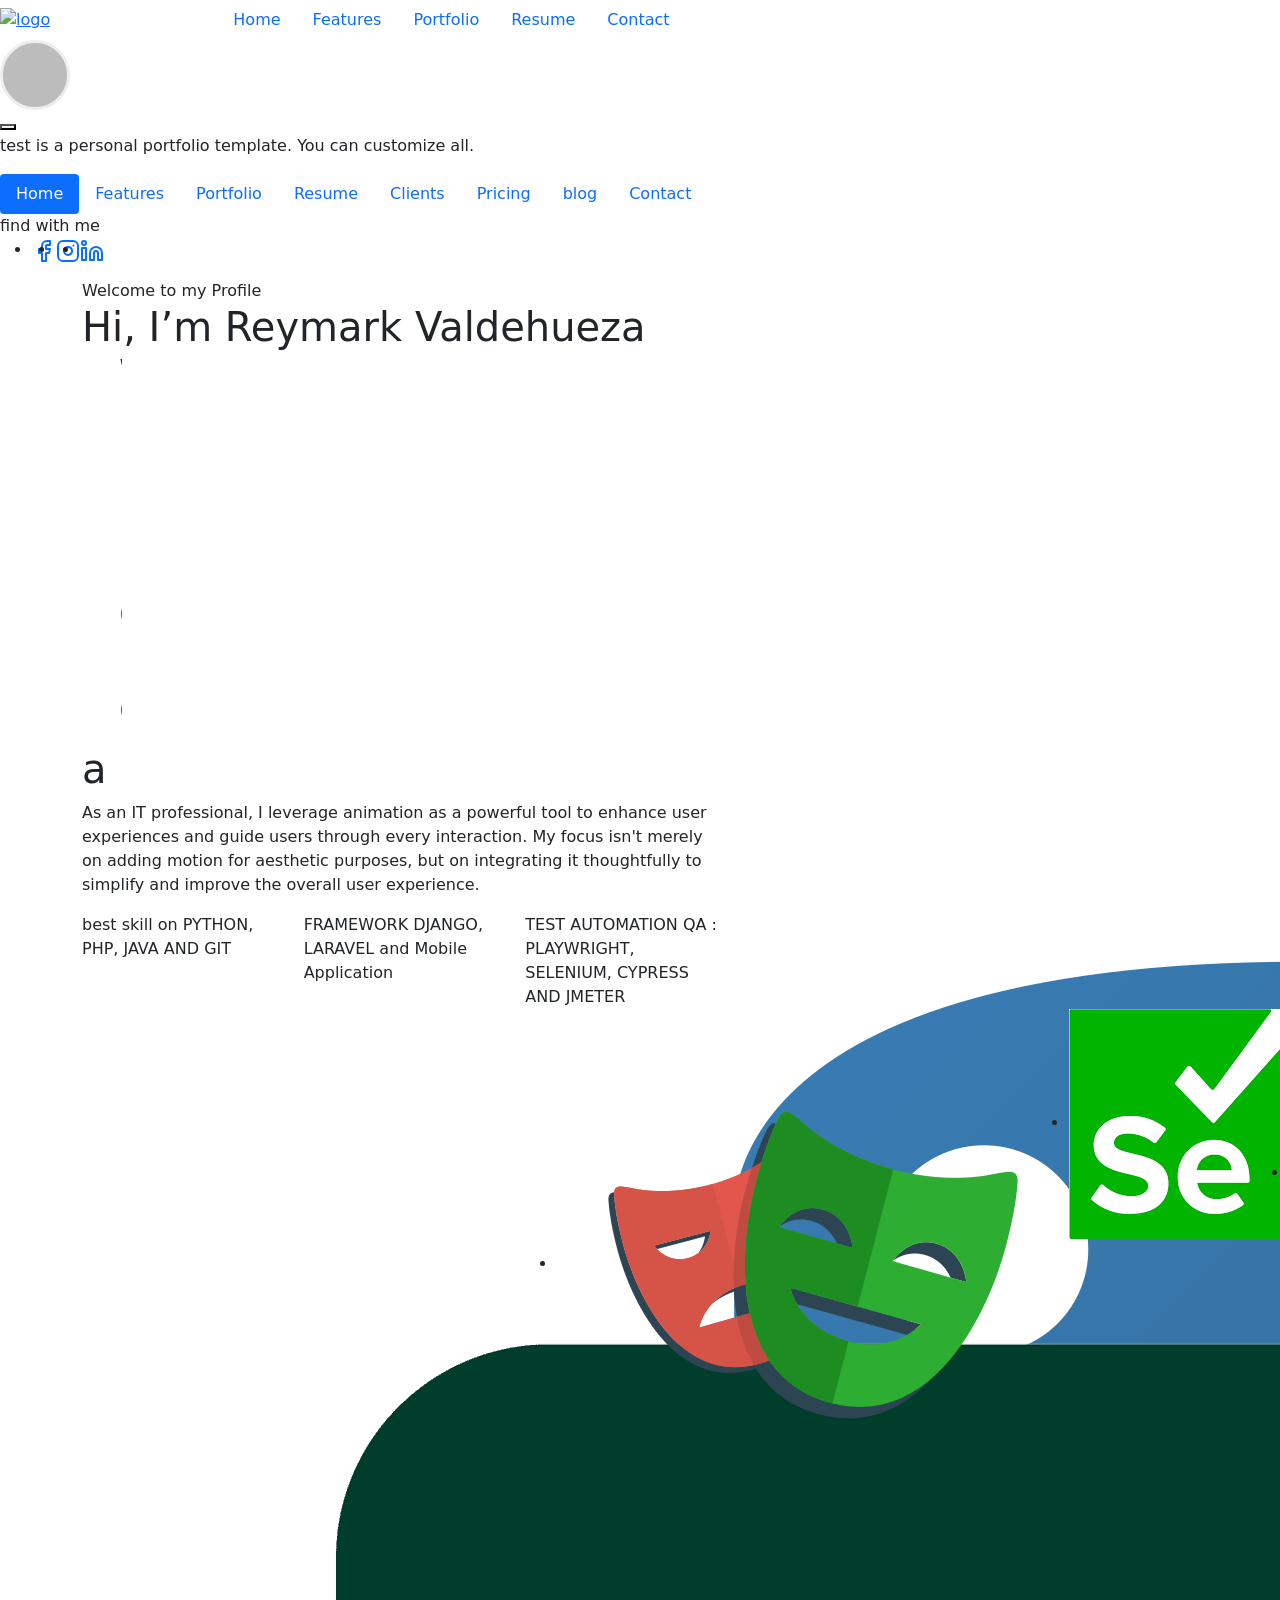
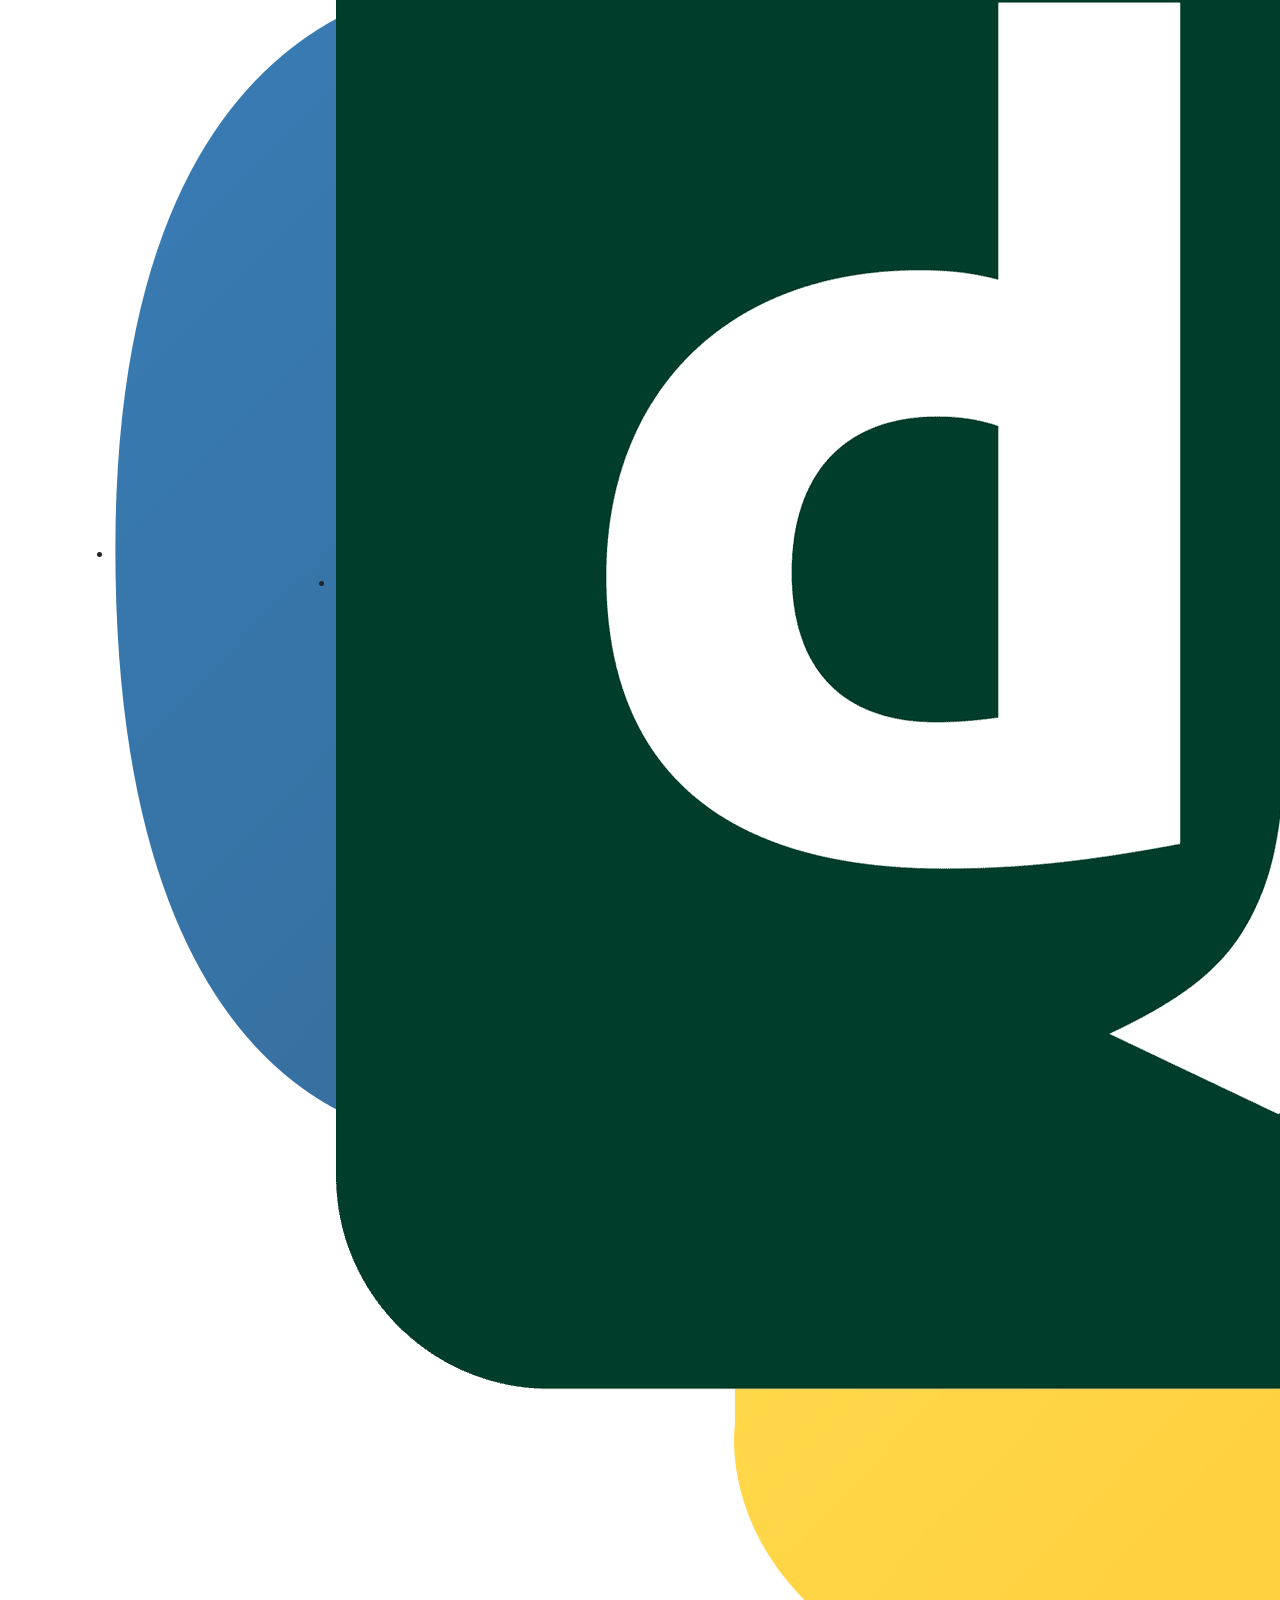
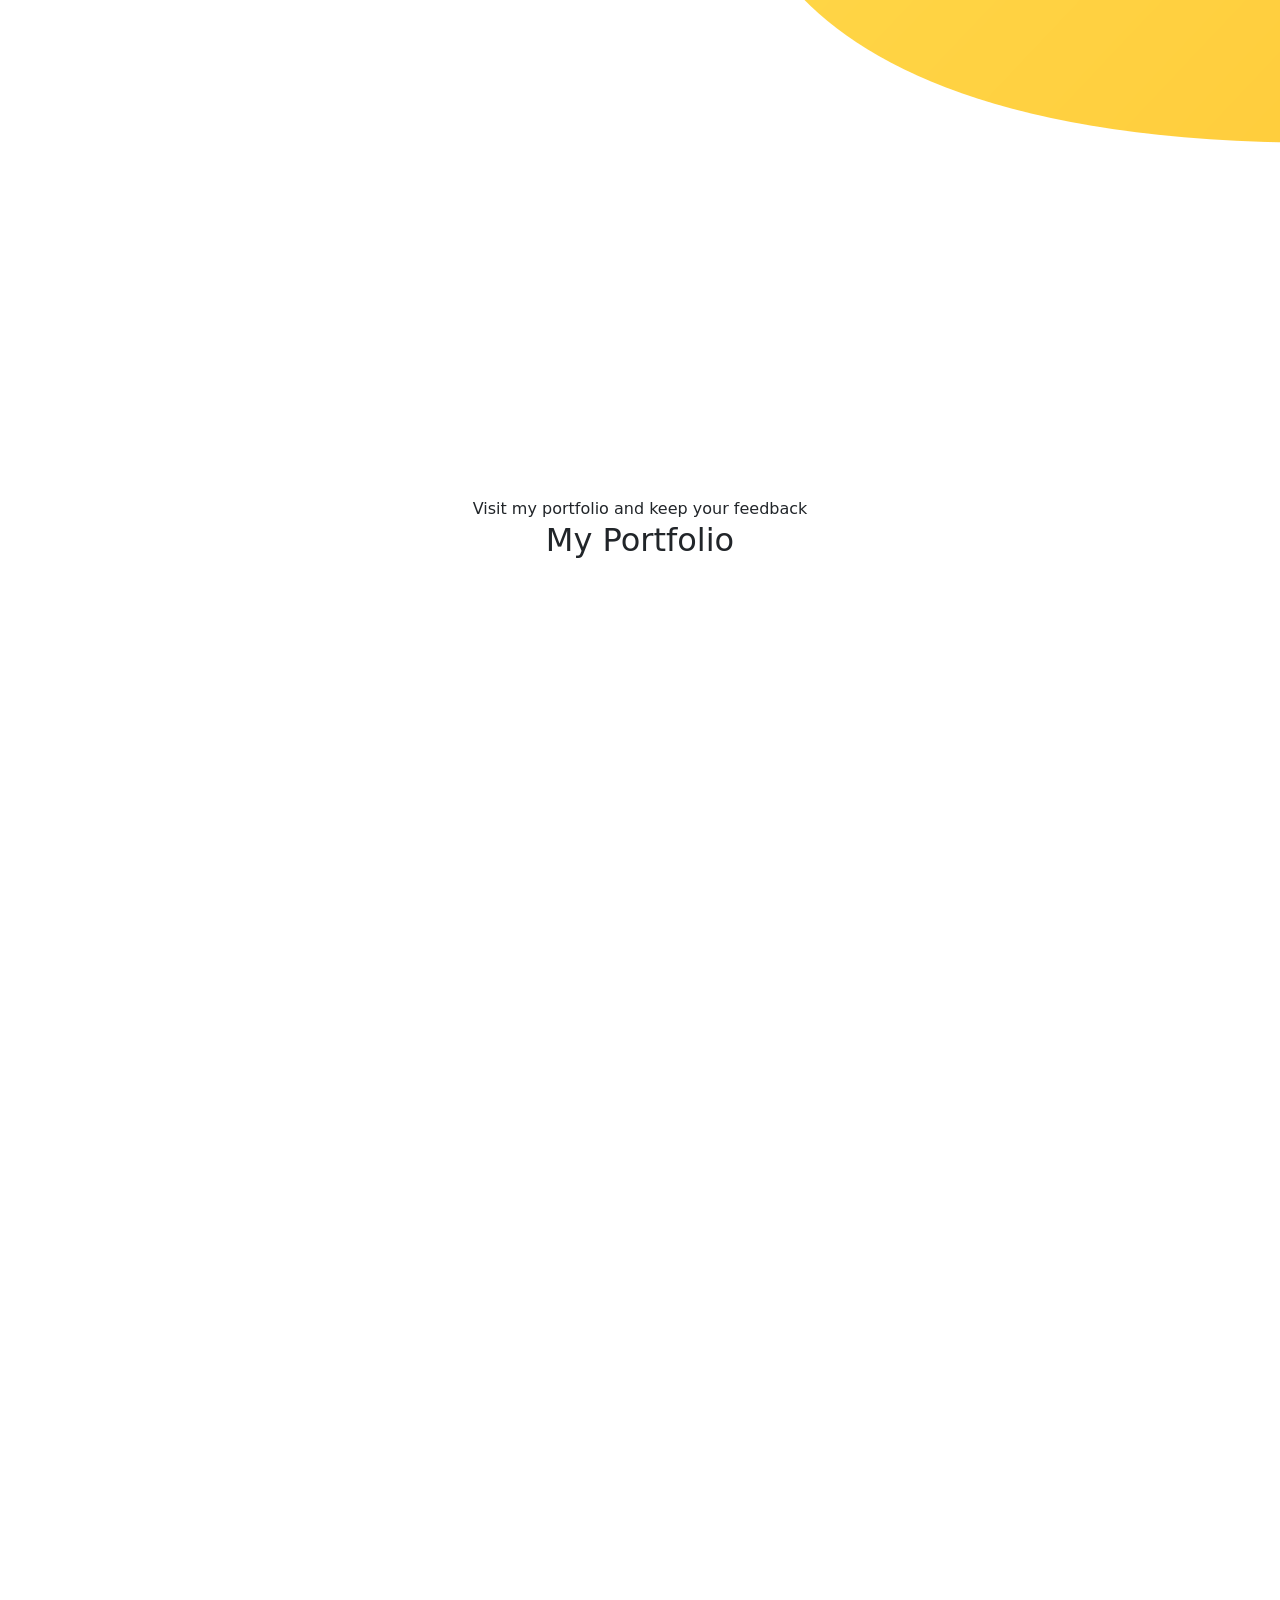
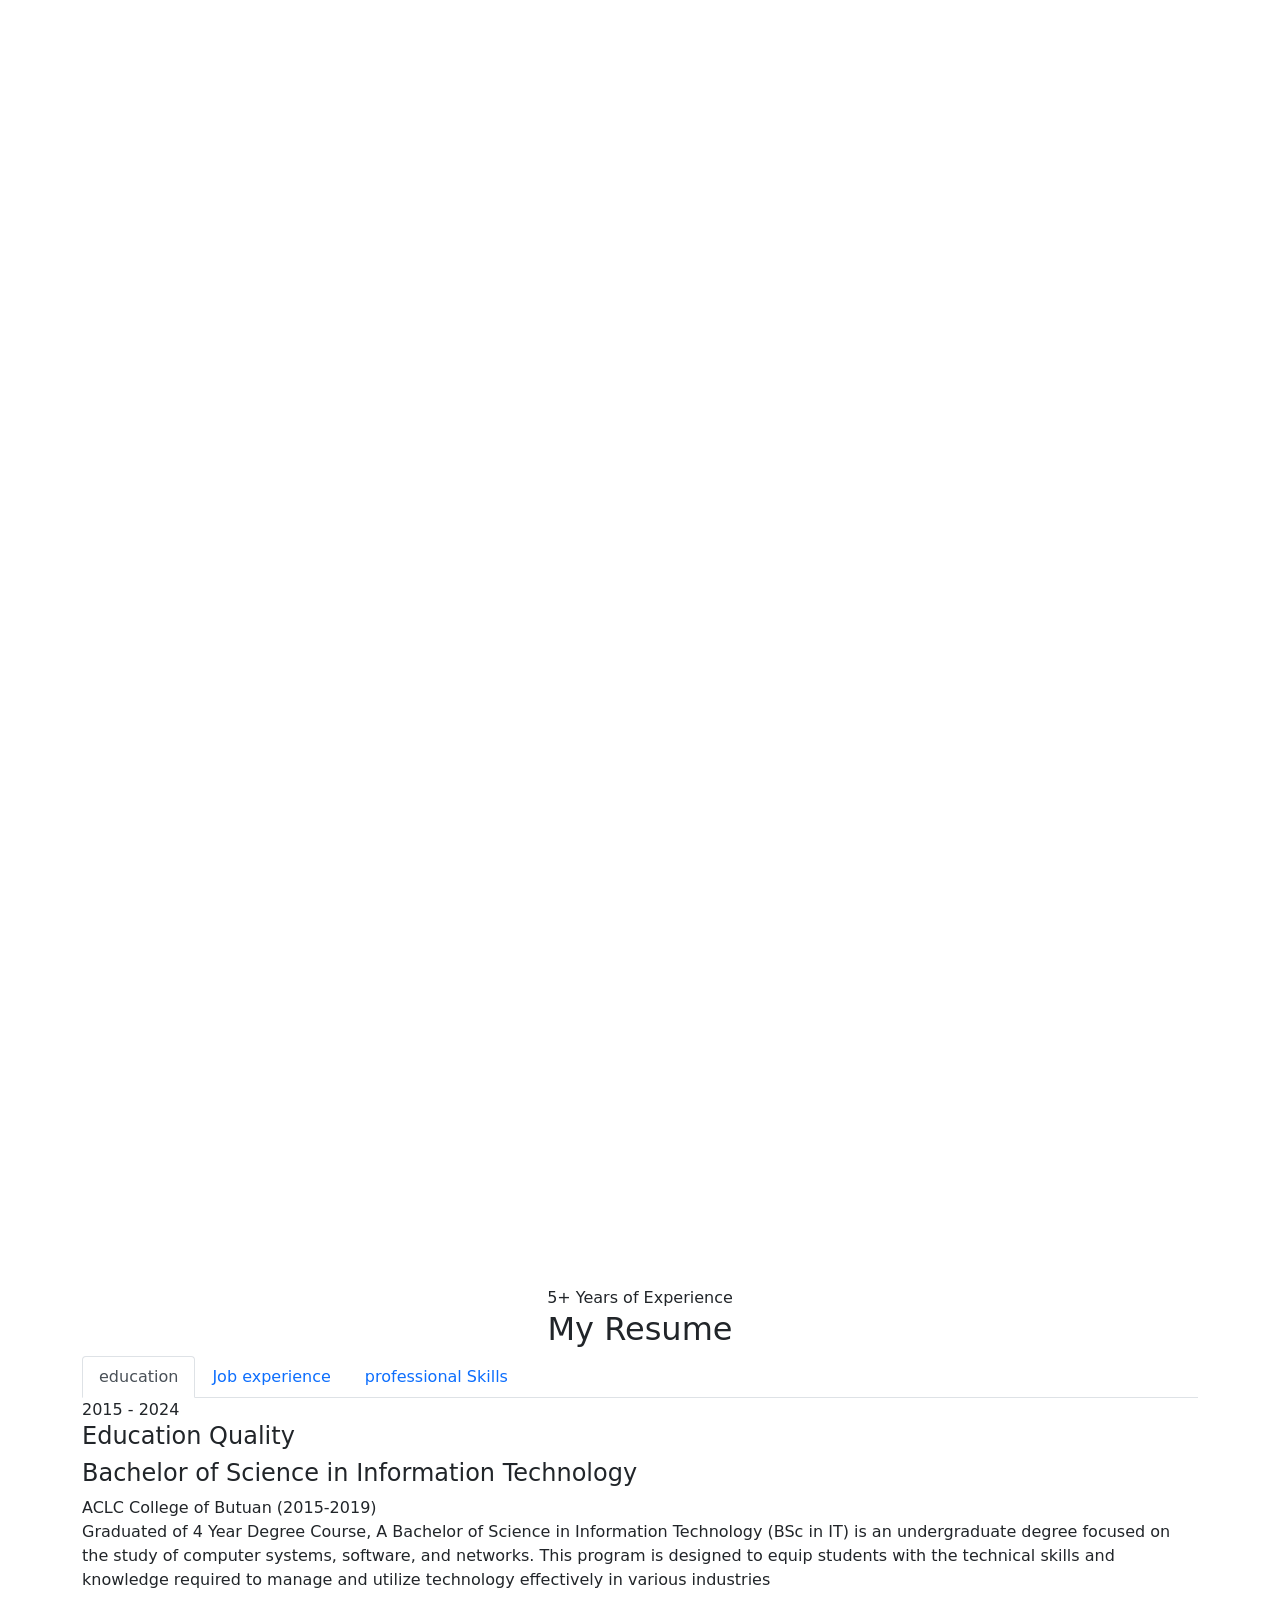
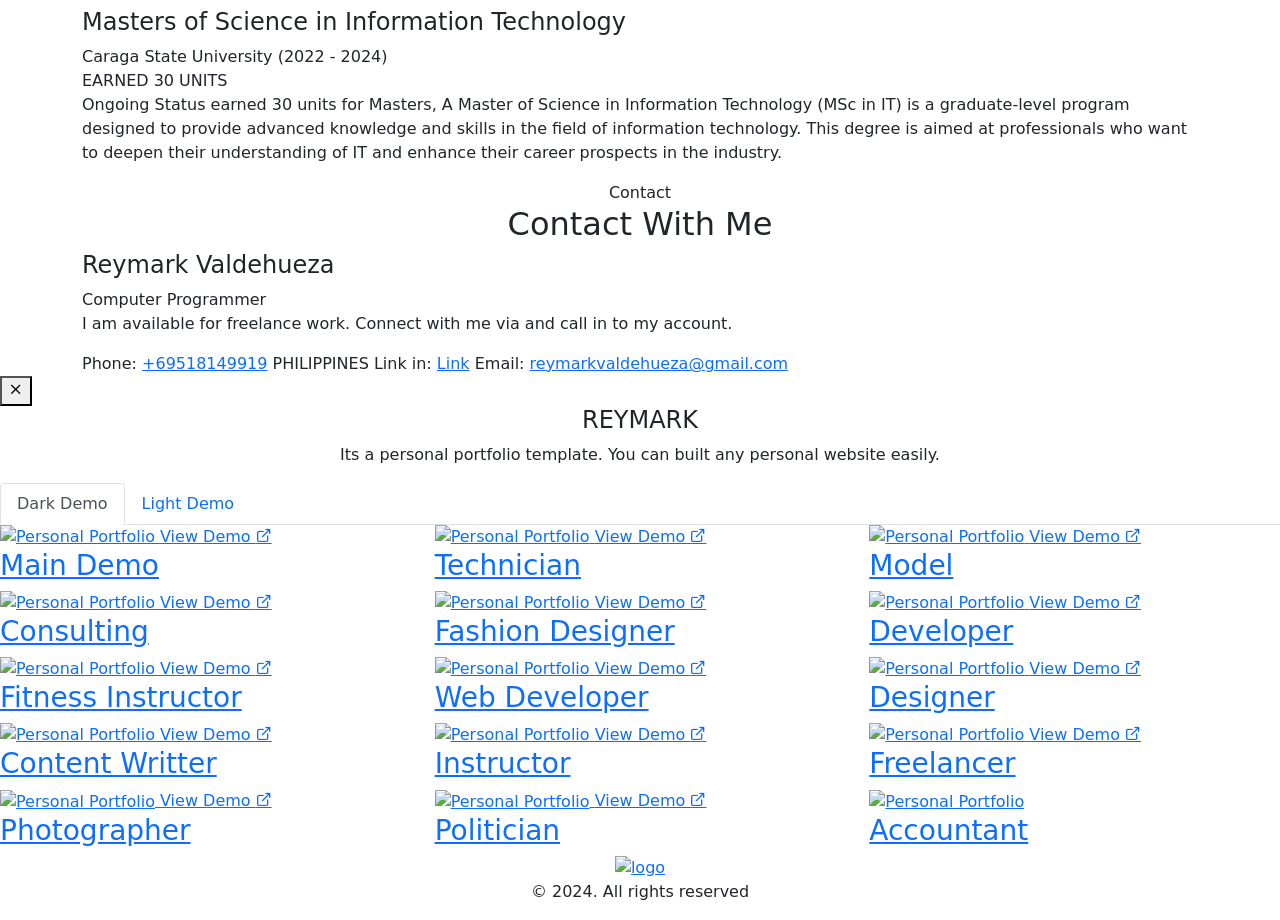
==== index.html @ def5a2fb "added" ====
<!DOCTYPE html>
<html lang="en">

<head>
    <meta charset="utf-8">
    <meta http-equiv="x-ua-compatible" content="ie=edge">
    <title>Profile || REYMARK - Personal Portfolio </title>
    <meta name="robots" content="noindex, follow" />
    <meta name="description" content="">
    <meta name="viewport" content="width=device-width, initial-scale=1, shrink-to-fit=no">
    <!-- Favicon -->
    <link rel="shortcut icon" type="image/x-icon" href="assets/images/profile.PNG">
    <!-- CSS 
    ============================================ -->
    <link rel="stylesheet" href="assets/css/vendor/bootstrap.min.css">
    <link rel="stylesheet" href="assets/css/vendor/slick.css">
    <link rel="stylesheet" href="assets/css/vendor/slick-theme.css">
    <link rel="stylesheet" href="assets/css/vendor/aos.css">
    <link rel="stylesheet" href="assets/css/plugins/feature.css">
    <!-- Style css -->
    <link rel="stylesheet" href="assets/css/style.css">
</head>

<body class="template-color-1 spybody white-version" data-spy="scroll" data-target=".navbar-example2" data-offset="150">

    <!-- Start Header -->
    <header class="rn-header haeder-default black-logo-version header--fixed header--sticky">
        <div class="header-wrapper rn-popup-mobile-menu m--0 row align-items-center">
            <!-- Start Header Left -->
            <div class="col-lg-2 col-6">
                <div class="header-left">
                    <div class="logo">
                        <a href="index.html">
                            <!-- <img src="assets/images/logo/logo-dark.png" alt="logo"> -->
                            <img src="assets/images/profile.png" alt="logo" style="width: 65px;">
                        </a>
                    </div>
                </div>
            </div>
            <!-- End Header Left -->
            <!-- Start Header Center -->
            <div class="col-lg-10 col-6">
                <div class="header-center">
                    <nav id="sideNav" class="mainmenu-nav navbar-example2 d-none d-xl-block onepagenav">
                        <!-- Start Mainmanu Nav -->
                        <ul class="primary-menu nav nav-pills">
                            <li class="nav-item current"><a class="nav-link" href="#home">Home</a></li>
                            <li class="nav-item"><a class="nav-link" href="#features">Features</a></li>
                            <li class="nav-item"><a class="nav-link" href="#portfolio">Portfolio</a></li>
                            <li class="nav-item"><a class="nav-link" href="#resume">Resume</a></li>
                            <!-- <li class="nav-item"><a class="nav-link" href="#clients">Clients</a></li> -->
                            <!-- <li class="nav-item"><a class="nav-link" href="#pricing">Pricing</a></li> -->
                            <!-- <li class="nav-item"><a class="nav-link" href="#blog">blog</a></li> -->
                            <li class="nav-item"><a class="nav-link" href="#contacts">Contact</a></li>
                        </ul>
                        <!-- End Mainmanu Nav -->
                    </nav>
                    <!-- Start Header Right  -->
                    <!-- <div class="header-right">
                        <a class="rn-btn" target="_blank" href="https://themeforest.net/checkout/from_item/33188244?license=regular"><span>BUY NOW</span></a>
                        <div class="hamberger-menu d-block d-xl-none">
                            <i id="menuBtn" class="feather-menu humberger-menu"></i>
                        </div>
                        <div class="close-menu d-block">
                            <span class="closeTrigger">
                            <i data-feather="x"></i>
                        </span>
                        </div>
                    </div> -->
                    <!-- End Header Right  -->

                </div>
            </div>
            <!-- End Header Center -->
        </div>
    </header>
    <!-- End Header Area -->
    <!-- Start Popup Mobile Menu  -->
    <div class="popup-mobile-menu">
        <div class="inner">
            <div class="menu-top">
                <div class="menu-header">
                    <a class="logo" href="index.html">
                        <img src="assets/images/logo/logos-circle.png" alt="Personal Portfolio">
                    </a>
                    <div class="close-button">
                        <button class="close-menu-activation close"><i data-feather="x"></i></button>
                    </div>
                </div>
                <p class="discription">test is a personal portfolio template. You can customize all.</p>
            </div>
            <div class="content">
                <ul class="primary-menu nav nav-pills onepagenav">
                    <li class="nav-item current"><a class="nav-link smoth-animation active" href="#home">Home</a></li>
                    <li class="nav-item"><a class="nav-link smoth-animation" href="#features">Features</a></li>
                    <li class="nav-item"><a class="nav-link smoth-animation" href="#portfolio">Portfolio</a></li>
                    <li class="nav-item"><a class="nav-link smoth-animation" href="#resume">Resume</a></li>
                    <li class="nav-item"><a class="nav-link smoth-animation" href="#clients">Clients</a></li>
                    <li class="nav-item"><a class="nav-link smoth-animation" href="#pricing">Pricing</a></li>
                    <li class="nav-item"><a class="nav-link smoth-animation" href="#blog">blog</a></li>
                    <li class="nav-item"><a class="nav-link smoth-animation" href="#contacts">Contact</a></li>
                </ul>
                <!-- social sharea area -->
                <div class="social-share-style-1 mt--40">
                    <span class="title">find with me</span>
                    <ul class="social-share d-flex liststyle">
                        <li class="facebook"><a href="#"><svg xmlns="http://www.w3.org/2000/svg" width="24" height="24" viewBox="0 0 24 24" fill="none" stroke="currentColor" stroke-width="2" stroke-linecap="round" stroke-linejoin="round" class="feather feather-facebook">
                                    <path d="M18 2h-3a5 5 0 0 0-5 5v3H7v4h3v8h4v-8h3l1-4h-4V7a1 1 0 0 1 1-1h3z"></path>
                                </svg></a>
                        </li>
                        <li class="instagram"><a href="#"><svg xmlns="http://www.w3.org/2000/svg" width="24" height="24" viewBox="0 0 24 24" fill="none" stroke="currentColor" stroke-width="2" stroke-linecap="round" stroke-linejoin="round" class="feather feather-instagram">
                                    <rect x="2" y="2" width="20" height="20" rx="5" ry="5"></rect>
                                    <path d="M16 11.37A4 4 0 1 1 12.63 8 4 4 0 0 1 16 11.37z"></path>
                                    <line x1="17.5" y1="6.5" x2="17.51" y2="6.5"></line>
                                </svg></a>
                        </li>
                        <li class="linkedin"><a href="#"><svg xmlns="http://www.w3.org/2000/svg" width="24" height="24" viewBox="0 0 24 24" fill="none" stroke="currentColor" stroke-width="2" stroke-linecap="round" stroke-linejoin="round" class="feather feather-linkedin">
                                    <path d="M16 8a6 6 0 0 1 6 6v7h-4v-7a2 2 0 0 0-2-2 2 2 0 0 0-2 2v7h-4v-7a6 6 0 0 1 6-6z"></path>
                                    <rect x="2" y="9" width="4" height="12"></rect>
                                    <circle cx="4" cy="4" r="2"></circle>
                                </svg></a>
                        </li>
                    </ul>
                </div>
                <!-- end -->
            </div>
        </div>
    </div>
    <!-- End Popup Mobile Menu  -->




    <main class="main-page-wrapper">

        <!-- Start Slider Area -->
        <div id="home" class="rn-slider-area">
            <div class="slide slider-style-1">
                <div class="container">
                    <div class="row row--30 align-items-center">
                        <div class="order-2 order-lg-1 col-lg-7 mt_md--50 mt_sm--50 mt_lg--30">
                            <div class="content">
                                <div class="inner">
                                    <span class="subtitle">Welcome to my Profile</span>
                                    <h1 class="title">Hi, I’m <span>Reymark Valdehueza</span><br>
                                        <span class="header-caption" id="page-top">
                                            <!-- type headline start-->
                                            <span class="cd-headline clip is-full-width">
                                                <span>a </span>
                                        <!-- ROTATING TEXT -->
                                        <span class="cd-words-wrapper">
                                                    <b class="is-visible">Web Developer.</b>
                                                    <b class="is-hidden">Mobile Developer</b>
                                                    <b class="is-hidden">Software QA Engineer.</b>
                                                    <b class="is-hidden">Graphic Designer.</b>
                                                </span>
                                        </span>
                                        <!-- type headline end -->
                                        </span>
                                    </h1>

                                    <div>
                                        <p class="description">As an IT professional, I leverage animation as a powerful tool to enhance user experiences and guide users through every interaction. My focus isn't merely on adding motion for aesthetic purposes, but on integrating it thoughtfully to simplify and improve the overall user experience.</p>
                                    </div>
                                </div>
                                <div class="row">
                                    <!-- <div class="col-lg-6 col-xl-6 col-md-6 col-sm-6 col-12">
                                        <div class="social-share-inner-left">
                                            <span class="title">BEST SKILL ON</span>
                                            <ul class="social-share d-flex liststyle">
                                                <li class="facebook"><a href="#"><i data-feather="facebook"></i></a>
                                                </li>
                                                <li class="instagram"><a href="#"><i data-feather="instagram"></i></a>
                                                </li>
                                                <li class="linkedin"><a href="#"><i data-feather="linkedin"></i></a>
                                                </li>
                                            </ul>
                                        </div>
                                    </div> -->
                                    <div class="col-lg-4 col-xl-4 col-md-4 col-sm-4 col-12 mt_mobile--30">
                                        <div class="skill-share-inner">
                                            <span class="title">best skill on PYTHON, PHP, JAVA AND GIT</span>
                                            <ul class="skill-share d-flex liststyle">
                                                <li><img src="assets/images/icons/python.png" alt="Icons Images"></li>
                                                <li><img src="assets/images/icons/php.png" alt="Icons Images"></li>
                                                <li><img src="assets/images/icons/java.png" alt="Icons Images"></li>
                                                <li><img src="assets/images/icons/git.png" alt="Icons Images"></li>
                                            </ul>
                                        </div>
                                    </div>
                                    <div class="col-lg-4 col-xl-4 col-md-4 col-sm-4 col-12 mt_mobile--30">
                                        <div class="skill-share-inner">
                                            <span class="title">FRAMEWORK DJANGO, LARAVEL and Mobile Application</span>
                                            <ul class="skill-share d-flex liststyle">
                                                <li><img src="assets/images/icons/django.png" alt="Icons Images"></li>
                                                <li><img src="assets/images/icons/laravel.png" alt="Icons Images"></li>
                                                <li><img src="assets/images/icons/android.png" alt="Icons Images"></li>
                                                <li><img src="assets/images/icons/flutter.png" alt="Icons Images"></li>
                                            
                                            </ul>
                                        </div>
                                    </div>
                                    <div class="col-lg-4 col-xl-4 col-md-4 col-sm-4 col-12 mt_mobile--30">
                                        <div class="skill-share-inner">
                                            <span class="title">TEST AUTOMATION QA : PLAYWRIGHT, SELENIUM, CYPRESS AND JMETER</span>
                                            <ul class="skill-share d-flex liststyle">
                                                <li><img src="assets/images/icons/playwright_logo.png" alt="Icons Images"></li>
                                                <li><img src="assets/images/icons/selenium.png" alt="Icons Images"></li>
                                                <li><img src="assets/images/icons/cypress.png" alt="Icons Images"></li>
                                                <li><img src="assets/images/icons/jmeter.png" alt="Icons Images"></li>
                                            </ul>
                                        </div>
                                    </div>
                                    
                                </div>
                            </div>
                        </div>

                        <div class="order-1 order-lg-2 col-lg-5">
                            <!-- <div class="thumbnail">
                                <div class="inner">
                                    <img src="assets/images/slider/banner-01.png" alt="Personal Portfolio Images">
                                </div>
                            </div> -->
                        </div>
                    </div>
                </div>
            </div>
        </div>
        <!-- End Slider Area -->

        <!-- Start Service Area -->
        <div class="rn-service-area rn-section-gap section-separator" id="features">
            <div class="container">
                <div class="row">
                    <div class="col-lg-12">
                        <div class="section-title text-left" data-aos="fade-up" data-aos-duration="500" data-aos-delay="100" data-aos-once="true">
                            <span class="subtitle">Features</span>
                            <h2 class="title">What I Do</h2>
                        </div>
                    </div>
                </div>
                <div class="row row--25 mt_md--10 mt_sm--10">


                    <!-- End SIngle Service -->
                    <!-- Start Single Service -->
                    <div data-aos="fade-up" data-aos-duration="500" data-aos-delay="300" data-aos-once="true" class="col-lg-6 col-xl-4 col-md-6 col-sm-12 col-12 mt--50 mt_md--30 mt_sm--30">
                        <div class="rn-service">
                            <div class="inner">
                                <div class="icon">
                                    <i data-feather="book-open"></i>
                                </div>
                                <div class="content">
                                    <h4 class="title"><a href="#">Web App Development</a></h4>
                                    <!-- <p class="description"> It uses a dictionary of over 200 Latin words, combined with
                                        a handful of model sentence.</p> -->
                                    <a class="read-more-button" href="#"><i class="feather-arrow-right"></i></a>
                                </div>
                            </div>
                            <a class="over-link"></a>
                        </div>
                    </div>
                    <!-- End SIngle Service -->
                    <!-- Start Single Service -->
                    <div data-aos="fade-up" data-aos-duration="500" data-aos-delay="500" data-aos-once="true" class="col-lg-6 col-xl-4 col-md-6 col-sm-12 col-12 mt--50 mt_md--30 mt_sm--30">
                        <div class="rn-service">
                            <div class="inner">
                                <div class="icon">
                                    <i data-feather="tv"></i>
                                </div>
                                <div class="content">
                                    <h4 class="title"><a href="#">Mobile App Development</a></h4>
                                    <!-- <p class="description">I throw myself down among the tall grass by the stream as I
                                        lie close to the earth.</p> -->
                                    <a class="read-more-button" href="#"><i class="feather-arrow-right"></i></a>
                                </div>
                            </div>
                            <a class="over-link" ></a>
                        </div>
                    </div>
                    <!-- End SIngle Service -->
                    <!-- Start Single Service -->
                    <div data-aos="fade-up" data-aos-duration="500" data-aos-delay="100" data-aos-once="true" class="col-lg-6 col-xl-4 col-md-6 col-sm-12 col-12 mt--50 mt_md--30 mt_sm--30">
                        <div class="rn-service">
                            <div class="inner">
                                <div class="icon">
                                    <i data-feather="twitch"></i>
                                </div>
                                <div class="content">
                                    <h4 class="title"><a href="#">Computer Hardware Maintenance</a></h4>
                                    <!-- <p class="description">There are many variations of passages of Lorem Ipsum
                                        available, but the majority.
                                    </p> -->
                                    <a class="read-more-button" href="#"><i class="feather-arrow-right"></i></a>
                                </div>
                            </div>
                            <a class="over-link"></a>
                        </div>
                    </div>
                    <!-- End SIngle Service -->
                    <!-- Start Single Service -->
                    <div data-aos="fade-up" data-aos-duration="500" data-aos-delay="300" data-aos-once="true" class="col-lg-6 col-xl-4 col-md-6 col-sm-12 col-12 mt--50 mt_md--30 mt_sm--30">
                        <div class="rn-service">
                            <div class="inner">
                                <div class="icon">
                                    <i data-feather="wifi"></i>
                                </div>
                                <div class="content">
                                    <h4 class="title"><a href="#">Computer Networking</a></h4>
                                    <!-- <p class="description">always free from repetition,
                                        injected humour, or non-characteristic words etc.</p> -->
                                    <a class="read-more-button" href="#"><i class="feather-arrow-right"></i></a>
                                </div>
                            </div>
                            <a class="over-link"></a>
                        </div>
                    </div>

                    <div data-aos="fade-up" data-aos-duration="500" data-aos-delay="300" data-aos-once="true" class="col-lg-6 col-xl-4 col-md-6 col-sm-12 col-12 mt--50 mt_md--30 mt_sm--30">
                        <div class="rn-service">
                            <div class="inner">
                                <div class="icon">
                                    <i data-feather="user"></i>
                                </div>
                                <div class="content">
                                    <h4 class="title"><a href="#">Software Quality Assurance</a></h4>
                                    <!-- <p class="description">always free from repetition,
                                        injected humour, or non-characteristic words etc.</p> -->
                                    <a class="read-more-button" href="#"><i class="feather-arrow-right"></i></a>
                                </div>
                            </div>
                            <a class="over-link"></a>
                        </div>
                    </div>
                    <!-- End SIngle Service -->
                    <!-- Start Single Service -->
                    <div data-aos="fade-up" data-aos-duration="500" data-aos-delay="500" data-aos-once="true" class="col-lg-6 col-xl-4 col-md-6 col-sm-12 col-12 mt--50 mt_md--30 mt_sm--30">
                        <div class="rn-service">
                            <div class="inner">
                                <div class="icon">
                                    <i data-feather="slack"></i>
                                </div>
                                <div class="content">
                                    <h4 class="title"><a href="#">Graphic Designer</a></h4>
                                    <!-- <p class="description"> It uses a dictionary of over 200 Latin words, combined with
                                        a handful of model sentence.</p>
                                    <a class="read-more-button" href="#"><i class="feather-arrow-right"></i></a> -->
                                </div>
                            </div>
                            <a class="over-link"></a>
                        </div>
                    </div>
                    <!-- End SIngle Service -->

                </div>
            </div>
        </div>
        <!-- End Service Area  -->

        <!-- Start Portfolio Area -->
        <div class="rn-portfolio-area rn-section-gap section-separator" id="portfolio">
            <div class="container">
                <div class="row">
                    <div class="col-lg-12">
                        <div class="section-title text-center">
                            <span class="subtitle">Visit my portfolio and keep your feedback</span>
                            <h2 class="title">My Portfolio</h2>
                        </div>
                    </div>
                </div>

                <div class="row row--25 mt--10 mt_md--10 mt_sm--10">
                    <!-- Start Single Portfolio -->
                    <div data-aos="fade-up" data-aos-delay="100" data-aos-once="true" class="col-lg-6 col-xl-4 col-md-6 col-12 mt--50 mt_md--30 mt_sm--30">
                        <div class="rn-portfolio" data-bs-toggle="modal" data-bs-target="#BcdhModal">
                            <div class="inner">
                                <div class="thumbnail">
                                    <a href="javascript:void(0)">
                                 
                                        <img src="assets/images/bcdh.png" alt="Personal Portfolio Images" >
                                    </a>
                                </div>
                                <div class="content">
                                    <div class="category-info">
                                        <div class="category-list">
                                            <a href="javascript:void(0)">Web Development</a>
                                        </div> 
                                        <div class="meta">
                                            <span>Python + Django</span>
                                        </div>
                                    </div>
                                    <h4 class="title"><a href="javascript:void(0)">Bayugan City Doctor Hospital (POS)<i
                                        class="feather-arrow-up-right"></i></a></h4>
                                </div>
                            </div>
                        </div>
                    </div>
                    <!-- End Single Portfolio -->

                    <!-- Start Single Portfolio -->
                    <div data-aos="fade-up" data-aos-delay="300" data-aos-once="true" class="col-lg-6 col-xl-4 col-md-6 col-12 mt--50 mt_md--30 mt_sm--30">
                        <div class="rn-portfolio" data-bs-toggle="modal" data-bs-target="#exampleModalCenter">
                            <div class="inner">
                                <div class="thumbnail">
                                    <a href="javascript:void(0)">

                                        <img src="assets/images/tris.png" alt="Personal Portfolio Images" >
                                    </a>
                                </div>
                                <div class="content">
                                    <div class="category-info">
                                        <div class="category-list">
                                            <a href="javascript:void(0)">Web Development</a>
                                        </div>
                                        <div class="meta">
                                            <span>Python + Django</span>
                                        </div>
                                    </div>
                                    <h4 class="title"><a href="javascript:void(0)">Travel Reimbursement Information System (TRIS)<i class="feather-arrow-up-right"></i></a></h4>
                                </div>
                            </div>
                        </div>
                    </div>
                    <!-- End Single Portfolio -->

                    <!-- Start Single Portfolio -->
                    <div data-aos="fade-up" data-aos-delay="500" data-aos-once="true" class="col-lg-6 col-xl-4 col-md-6 col-12 mt--50 mt_md--30 mt_sm--30">
                        <div class="rn-portfolio" data-bs-toggle="modal" data-bs-target="#infimosModal">
                            <div class="inner">
                                <div class="thumbnail">
                                    <a href="javascript:void(0)">
                                        <img src="assets/images/system/infimos.png" alt="Personal Portfolio Images" >
                                    </a>
                                </div>
                                <div class="content">
                                    <div class="category-info">
                                        <div class="category-list">
                                            <a href="javascript:void(0)">Web Application</a>
                                        </div>
                                        <div class="meta">
                                            <span>PHP + Codeigniter</span>
                                        </div>
                                    </div>
                                    <h4 class="title"><a href="javascript:void(0)">INFIMOS : Integrated Finance Monitoring System
                                            <i class="feather-arrow-up-right"></i></a></h4>
                                </div>
                            </div>
                        </div>
                    </div>
                    <!-- End Single Portfolio -->



                    <!-- Start Single Portfolio -->
                    <div data-aos="fade-up" data-aos-delay="500" data-aos-once="true" class="col-lg-6 col-xl-4 col-md-6 col-12 mt--50 mt_md--30 mt_sm--30">
                        <div class="rn-portfolio" data-bs-toggle="modal" data-bs-target="#myPortal">
                            <div class="inner">
                                <div class="thumbnail">
                                    <a href="javascript:void(0)">
                                        <img src="assets/images/portal2.png" alt="Personal Portfolio Images">
                                    </a>
                                </div>
                                <div class="content">
                                    <div class="category-info">
                                        <div class="category-list">
                                            <a href="javascript:void(0)">WEB APPLICATION</a>
                                        </div>
                                        <div class="meta">
                                            <span>
                                        Python + Django</span>
                                        </div>
                                    </div>
                                    <h4 class="title"><a href="javascript:void(0)">My Portal<i
                                        class="feather-arrow-up-right"></i></a></h4>
                                </div>
                            </div>
                        </div>
                    </div>
                    <!-- End Single Portfolio -->

                    <!-- Start Single Portfolio -->
                    <div data-aos="fade-up" data-aos-delay="100" data-aos-once="true" class="col-lg-6 col-xl-4 col-md-6 col-12 mt--50 mt_md--30 mt_sm--30">
                        <div class="rn-portfolio" data-bs-toggle="modal" data-bs-target="#csuModal">
                            <div class="inner">
                                <div class="thumbnail">
                                    <a href="javascript:void(0)">

                                        <img src="assets/images/system/clinic_mobile.jpg" alt="Personal Portfolio Images" >
                                    </a>
                                </div>
                                <div class="content">
                                    <div class="category-info">
                                        <div class="category-list">
                                            <a href="javascript:void(0)">Mobile Development</a>
                                        </div>
                                        <div class="meta">
                                            <span>
                                        Java</span>
                                        </div>
                                    </div>
                                    <h4 class="title"><a href="javascript:void(0)">CSU Clinic Appointment System (Mobile)<i class="feather-arrow-up-right"></i></a></h4>
                                </div>
                            </div>
                        </div>
                    </div>
                    <!-- End Single Portfolio -->

                    <!-- Start Single Portfolio -->
                    <div data-aos="fade-up" data-aos-delay="300" data-aos-once="true" class="col-lg-6 col-xl-4 col-md-6 col-12 mt--50 mt_md--30 mt_sm--30">
                        <div class="rn-portfolio" data-bs-toggle="modal" data-bs-target="#ecavModal">
                            <div class="inner">
                                <div class="thumbnail">
                                    <a href="javascript:void(0)">
                                        <img src="assets/images/system/ecav.png" alt="Personal Portfolio Images" >
                                    </a>
                                </div>
                                <div class="content">
                                    <div class="category-info">
                                        <div class="category-list">
                                            <a href="javascript:void(0)">Mobile Development</a>
                                        </div>
                                        <div class="meta">
                                            <span>
                                        Java</span>
                                        </div>
                                    </div>
                                    <h4 class="title"><a href="javascript:void(0)">ECAV validation for Cash Grants<i
                                        class="feather-arrow-up-right"></i></a></h4>
                                </div>
                            </div>
                        </div>
                    </div>
                    <!-- End Single Portfolio -->

                    <!-- Start Single Portfolio -->

                    <!-- End Single Portfolio -->
                    <!-- Start Single Portfolio -->
                    <!-- <div data-aos="fade-up" data-aos-delay="500" data-aos-once="true" class="col-lg-6 col-xl-4 col-md-6 col-12 mt--50 mt_md--30 mt_sm--30">
                        <div class="rn-portfolio" data-bs-toggle="modal" data-bs-target="#exampleModalCenter">
                            <div class="inner">
                                <div class="thumbnail">
                                    <a href="javascript:void(0)">
                                        <img src="assets/images/portfolio/portfolio-06.jpg" alt="Personal Portfolio Images">
                                    </a>
                                </div>
                                <div class="content">
                                    <div class="category-info">
                                        <div class="category-list">
                                            <a href="javascript:void(0)">WEB APPLICATION</a>
                                        </div>
                                        <div class="meta">
                                            <span>
                                        Laravel Vuejs PHP</span>
                                        </div>
                                    </div>
                                    <h4 class="title"><a href="javascript:void(0)">GSTracking System<i
                                        class="feather-arrow-up-right"></i></a></h4>
                                </div>
                            </div>
                        </div>
                    </div> -->
                    <!-- End Single Portfolio -->

                    
                </div>
            </div>
        </div>
        <!-- End portfolio Area -->

        <!-- Start Resume Area -->
        <div class="rn-resume-area rn-section-gap section-separator" id="resume">
            <div class="container">
                <div class="row">
                    <div class="col-lg-12">
                        <div class="section-title text-center">
                            <span class="subtitle">5+ Years of Experience</span>
                            <h2 class="title">My Resume</h2>
                        </div>
                    </div>
                </div>
                <div class="row mt--45">
                    <div class="col-lg-12">
                        <ul class="rn-nav-list nav nav-tabs" id="myTabs" role="tablist">
                            <li class="nav-item">
                                <a class="nav-link active" id="education-tab" data-bs-toggle="tab" href="#education" role="tab" aria-controls="education" aria-selected="true">education</a>
                            </li>

                            <li class="nav-item">
                                <a class="nav-link" id="experience-tab" data-bs-toggle="tab" href="#experience" role="tab" aria-controls="experience" aria-selected="false">Job experience</a>
                            </li>
                            <li class="nav-item">
                                <a class="nav-link" id="professional-tab" data-bs-toggle="tab" href="#professional" role="tab" aria-controls="professional" aria-selected="false">professional
                                    Skills</a>
                            </li>
                            <!-- <li class="nav-item">
                                <a class="nav-link" id="interview-tab" data-bs-toggle="tab" href="#interview" role="tab" aria-controls="interview" aria-selected="false">interview</a>
                            </li> -->
                        </ul>

                        <!-- Start Tab Content Wrapper  -->
                        <div class="rn-nav-content tab-content" id="myTabContents">
                            <!-- Start Single Tab  -->
                            <div class="tab-pane show active fade single-tab-area" id="education" role="tabpanel" aria-labelledby="education-tab">
                                <div class="personal-experience-inner mt--40">
                                    <div class="row">
                                        <!-- Start Skill List Area  -->
                                        <div class="col-lg-12 col-md-12 col-12">
                                            <div class="content">
                                                <span class="subtitle">2015 - 2024</span>
                                                <h4 class="maintitle">Education Quality</h4>
                                                <div class="experience-list">

                                                    <!-- Start Single List  -->
                                                    <div class="resume-single-list">
                                                        <div class="inner">
                                                            <div class="heading">
                                                                <div class="title">
                                                                    <h4>Bachelor of Science in Information Technology</h4>
                                                                    <span>ACLC College of Butuan (2015-2019)</span>
                                                                </div>
                                                                <!-- <div class="date-of-time">
                                                                    <span>4.30/5</span>
                                                                </div> -->
                                                            </div>
                                                            <p class="description">Graduated of 4 Year Degree Course, A Bachelor of Science in Information Technology (BSc in IT) is an undergraduate degree focused on the study of computer systems, software, and networks. This program is designed to equip students with the technical skills and knowledge required to manage and utilize technology effectively in various industries</p>
                                                        </div>
                                                    </div>
                                                    <!-- End Single List  -->

                                                    <!-- Start Single List  -->
                                                    <div class="resume-single-list">
                                                        <div class="inner">
                                                            <div class="heading">
                                                                <div class="title">
                                                                    <h4>Masters of Science in Information Technology</h4>
                                                                    <span>Caraga State University (2022 - 2024)</span>
                                                                </div>
                                                                <div class="date-of-time">
                                                                    <span>EARNED 30 UNITS</span>
                                                                </div>
                                                            </div>
                                                            <p class="description">
                                                                Ongoing Status earned  30 units for Masters, A Master of Science in Information Technology (MSc in IT) is a graduate-level program designed to provide advanced knowledge and skills in the field of information technology. This degree is aimed at professionals who want to deepen their understanding of IT and enhance their career prospects in the industry.</p>
                                                        </div>
                                                    </div>
                                                    <!-- End Single List  -->

                                                  

                                                </div>
                                            </div>
                                        </div>
                                        <!-- End Skill List Area  -->

                                        <!-- Start Skill List Area 2nd  -->

                                        <!-- End Skill List Area  -->
                                    </div>
                                </div>
                            </div>
                            <!-- End Single Tab  -->

                            <!-- Start Single Tab  -->
                            <div class="tab-pane fade " id="professional" role="tabpanel" aria-labelledby="professional-tab">
                                <div class="personal-experience-inner mt--40">
                                    <div class="row row--40">

                                        <!-- Start Single Progressbar  -->
                                        <div class="col-lg-6 col-md-6 col-12">
                                            <div class="progress-wrapper">
                                                <div class="content">
                                                    <span class="subtitle">Features</span>
                                                    <h4 class="maintitle">Design Skill</h4>
                                                    <!-- Start Single Progress Charts -->
                                                    <div class="progress-charts">
                                                        <h6 class="heading heading-h6">Photoshop</h6>
                                                        <div class="progress">
                                                            <div class="progress-bar wow fadeInLeft" data-wow-duration="0.5s" data-wow-delay=".3s" role="progressbar" style="width: 90%" aria-valuenow="85" aria-valuemin="0" aria-valuemax="100"><span
                                                            class="percent-label">90%</span></div>
                                                        </div>
                                                    </div>
                                                    <!-- End Single Progress Charts -->

                                                    <!-- Start Single Progress Charts -->
                                                    <div class="progress-charts">
                                                        <h6 class="heading heading-h6">Canva</h6>
                                                        <div class="progress">
                                                            <div class="progress-bar wow fadeInLeft" data-wow-duration="0.6s" data-wow-delay=".4s" role="progressbar" style="width: 95%" aria-valuenow="85" aria-valuemin="0" aria-valuemax="100"><span
                                                            class="percent-label">95%</span></div>
                                                        </div>
                                                    </div>
                                                    <!-- End Single Progress Charts -->

                                                    <!-- Start Single Progress Charts -->
                                                    <div class="progress-charts">
                                                        <h6 class="heading heading-h6">ADOBE XD</h6>
                                                        <div class="progress">
                                                            <div class="progress-bar wow fadeInLeft" data-wow-duration="0.7s" data-wow-delay=".5s" role="progressbar" style="width: 20%" aria-valuenow="85" aria-valuemin="0" aria-valuemax="100"><span
                                                            class="percent-label">20%</span></div>
                                                        </div>
                                                    </div>
                                                    <!-- End Single Progress Charts -->

                                                    <!-- Start Single Progress Charts -->
                                                    <div class="progress-charts">
                                                        <h6 class="heading heading-h6">ADOBE ILLUSTRATOR</h6>
                                                        <div class="progress">
                                                            <div class="progress-bar wow fadeInLeft" data-wow-duration="0.8s" data-wow-delay=".6s" role="progressbar" style="width: 10%" aria-valuenow="85" aria-valuemin="0" aria-valuemax="100"><span
                                                            class="percent-label">10%</span></div>
                                                        </div>
                                                    </div>
                                                    <!-- End Single Progress Charts -->

                                                    <!-- Start Single Progress Charts -->
                                                    <div class="progress-charts">
                                                        <h6 class="heading heading-h6">DESIGN</h6>
                                                        <div class="progress">
                                                            <div class="progress-bar wow fadeInLeft" data-wow-duration="0.9s" data-wow-delay=".7s" role="progressbar" style="width: 90%" aria-valuenow="85" aria-valuemin="0" aria-valuemax="100"><span
                                                            class="percent-label">90%</span></div>
                                                        </div>
                                                    </div>
                                                    <!-- End Single Progress Charts -->

                                                </div>
                                            </div>
                                        </div>
                                        <!-- End Single Progressbar  -->

                                        <!-- Start Single Progressbar  -->
                                        <div class="col-lg-6 col-md-6 col-12 mt_sm--60">
                                            <div class="progress-wrapper">
                                                <div class="content">
                                                    <span class="subtitle">Features</span>
                                                    <h4 class="maintitle">Development Skill</h4>
                                                    <!-- Start Single Progress Charts -->
                                                    <div class="progress-charts">
                                                        <h6 class="heading heading-h6">HTML</h6>
                                                        <div class="progress">
                                                            <div class="progress-bar wow fadeInLeft" data-wow-duration="0.5s" data-wow-delay=".3s" role="progressbar" style="width: 85%" aria-valuenow="85" aria-valuemin="0" aria-valuemax="100"><span
                                                            class="percent-label">85%</span></div>
                                                        </div>
                                                    </div>
                                                    <!-- End Single Progress Charts -->

                                                    <!-- Start Single Progress Charts -->
                                                    <div class="progress-charts">
                                                        <h6 class="heading heading-h6">CSS</h6>
                                                        <div class="progress">
                                                            <div class="progress-bar wow fadeInLeft" data-wow-duration="0.6s" data-wow-delay=".4s" role="progressbar" style="width: 80%" aria-valuenow="85" aria-valuemin="0" aria-valuemax="100"><span
                                                            class="percent-label">80%</span></div>
                                                        </div>
                                                    </div>
                                                    <!-- End Single Progress Charts -->

                                                    <!-- Start Single Progress Charts -->
                                                    <div class="progress-charts">
                                                        <h6 class="heading heading-h6">JAVASCRIPT</h6>
                                                        <div class="progress">
                                                            <div class="progress-bar wow fadeInLeft" data-wow-duration="0.7s" data-wow-delay=".5s" role="progressbar" style="width: 90%" aria-valuenow="85" aria-valuemin="0" aria-valuemax="100"><span
                                                            class="percent-label">90%</span></div>
                                                        </div>
                                                    </div>
                                                    <!-- End Single Progress Charts -->

                                                    <!-- Start Single Progress Charts -->
                                                    <div class="progress-charts">
                                                        <h6 class="heading heading-h6">SOFTWARE</h6>
                                                        <div class="progress">
                                                            <div class="progress-bar wow fadeInLeft" data-wow-duration="0.8s" data-wow-delay=".6s" role="progressbar" style="width: 75%" aria-valuenow="85" aria-valuemin="0" aria-valuemax="100"><span
                                                            class="percent-label">75%</span></div>
                                                        </div>
                                                    </div>
                                                    <!-- End Single Progress Charts -->

                                                    <!-- Start Single Progress Charts -->
                                                    <div class="progress-charts">
                                                        <h6 class="heading heading-h6">PLUGIN</h6>
                                                        <div class="progress">
                                                            <div class="progress-bar wow fadeInLeft" data-wow-duration="0.9s" data-wow-delay=".7s" role="progressbar" style="width: 70%" aria-valuenow="85" aria-valuemin="0" aria-valuemax="100"><span
                                                            class="percent-label">70%</span></div>
                                                        </div>
                                                    </div>
                                                    <!-- End Single Progress Charts -->

                                                </div>
                                            </div>
                                        </div>
                                        <!-- End Single Progressbar  -->

                                    </div>
                                </div>
                            </div>
                            <!-- End Single Tab  -->

                            <!-- Start Single Tab  -->
                            <div class="tab-pane fade" id="experience" role="tabpanel" aria-labelledby="experience-tab">
                                <div class="personal-experience-inner mt--40">
                                    <div class="row">
                                        <!-- Start Skill List Area  -->

                                        <!-- End Skill List Area  -->

                                        <!-- Start Skill List Area 2nd  -->
                                        <div class="col-lg-12 col-md-12 col-12 mt_md--60 mt_sm--60">
                                            <div class="content">
                                                <span class="subtitle">2020 - 2025</span>
                                                <h4 class="maintitle">Job Experience</h4>
                                                <div class="experience-list">

                                                    <!-- Start Single List  -->
                                                    <div class="resume-single-list">
                                                        <div class="inner">
                                                            <div class="heading">
                                                                <div class="title">
                                                                    <h4>Computer  Programmer III/ QA Software Engineer</h4>
                                                                    <span>DSWD RICTS Section (2024 - March 2025)</span>
                                                                </div>
                                                                <!-- <div class="date-of-time">
                                                                    <span>4.70/5</span>
                                                                </div> -->
                                                            </div>
                                                            <p class="description">System Development and Maintenance, Computer Maintenance and Networking, Editing Skills.</p>
                                                        </div>
                                                    </div>
                                                    <div class="resume-single-list">
                                                        <div class="inner">
                                                            <div class="heading">
                                                                <div class="title">
                                                                    <h4>Computer  Programmer II/ MID Full Stack</h4>
                                                                    <span>DSWD RICTS Section (2023 - July 2024)</span>
                                                                </div>
                                                                <!-- <div class="date-of-time">
                                                                    <span>4.70/5</span>
                                                                </div> -->
                                                            </div>
                                                            <p class="description">System Development and Maintenance, Computer Maintenance and Networking, Editing Skills.</p>
                                                        </div>
                                                    </div>
                                                    <!-- End Single List  -->

                                                    <!-- Start Single List  -->
                                                    <div class="resume-single-list">
                                                        <div class="inner">
                                                            <div class="heading">
                                                                <div class="title">
                                                                    <h4>Computer Maintenance Technologist II</h4>
                                                                    <span>DSWD Accounting Section (2022 - 2023)</span>
                                                                </div>
                                                                <!-- <div class="date-of-time">
                                                                    <span>4.95/5</span>
                                                                </div> -->
                                                            </div>
                                                            <p class="description">System Development and Maintenance, Computer Maintenance and Networking, Editing Skills.</p>
                                                        </div>
                                                    </div>
                                                    <!-- End Single List  -->

                                                    <!-- Start Single List  -->
                                                    <div class="resume-single-list">
                                                        <div class="inner">
                                                            <div class="heading">
                                                                <div class="title">
                                                                    <h4>Computer Maintenance Technologist I</h4>
                                                                    <span>DSWD Accounting Section (2020 - 2021)</span>
                                                                </div>
                                                                <!-- <div class="date-of-time">
                                                                    <span>5.00/5</span>
                                                                </div> -->
                                                            </div>
                                                            <p class="description">System Development and Maintenance, Computer Maintenance and Networking, Editing Skills.</p>
                                                        </div>
                                                    </div>
                                                    <!-- End Single List  -->

                                                    <!-- Start Single List  -->
                                                    <div class="resume-single-list">
                                                        <div class="inner">
                                                            <div class="heading">
                                                                <div class="title">
                                                                    <h4>SWDI Encoder</h4>
                                                                    <span>DSWD Pantawid Pamilyang Pilipino Program (2020)
                                                                    </span>
                                                                </div>
                                                               
                                                            </div>
                                                            <p class="description">Encode SWDI Forms</p>
                                                        </div>
                                                    </div>
                                                    <!-- End Single List  -->

                                                </div>
                                            </div>
                                        </div>
                                        <!-- End Skill List Area  -->
                                    </div>
                                </div>
                            </div>
                            <!-- End Single Tab  -->

                            <!-- Start Single Tab  -->
                            <div class="tab-pane fade" id="interview" role="tabpanel" aria-labelledby="interview-tab">
                                <div class="personal-experience-inner mt--40">
                                    <div class="row">
                                        <!-- Start Skill List Area  -->
                                        <div class="col-lg-6 col-md-12 col-12">
                                            <div class="content">
                                                <span class="subtitle">2007 - 2010</span>
                                                <h4 class="maintitle">Company Experience</h4>
                                                <div class="experience-list">

                                                    <!-- Start Single List  -->
                                                    <div data-aos="fade-up" data-aos-duration="500" data-aos-delay="300" data-aos-once="true" class="resume-single-list">
                                                        <div class="inner">
                                                            <div class="heading">
                                                                <div class="title">
                                                                    <h4>Personal Portfolio April Fools</h4>
                                                                    <span>University of DVI (1997 - 2001)</span>
                                                                </div>
                                                                <div class="date-of-time">
                                                                    <span>4.30/5</span>
                                                                </div>
                                                            </div>
                                                            <p class="description">The education should be very
                                                                interactual. Ut tincidunt est ac dolor aliquam sodales.
                                                                Phasellus sed mauris hendrerit, laoreet sem in, lobortis
                                                                mauris hendrerit ante.</p>
                                                        </div>
                                                    </div>
                                                    <!-- End Single List  -->

                                                    <!-- Start Single List  -->
                                                    <div data-aos="fade-up" data-aos-duration="500" data-aos-delay="500" data-aos-once="true" class="resume-single-list">
                                                        <div class="inner">
                                                            <div class="heading">
                                                                <div class="title">
                                                                    <h4> Examples Of Personal Portfolio</h4>
                                                                    <span>College of Studies (2000 - 2002)</span>
                                                                </div>
                                                                <div class="date-of-time">
                                                                    <span>4.50/5</span>
                                                                </div>
                                                            </div>
                                                            <p class="description">Maecenas finibus nec sem ut
                                                                imperdiet. Ut tincidunt est ac dolor aliquam sodales.
                                                                Phasellus sed mauris hendrerit, laoreet sem in, lobortis
                                                                mauris hendrerit ante.</p>
                                                        </div>
                                                    </div>
                                                    <!-- End Single List  -->

                                                    <!-- Start Single List  -->
                                                    <div data-aos="fade-up" data-aos-duration="500" data-aos-delay="700" data-aos-once="true" class="resume-single-list">
                                                        <div class="inner">
                                                            <div class="heading">
                                                                <div class="title">
                                                                    <h4>Tips For Personal Portfolio</h4>
                                                                    <span>University of Studies (1997 - 2001)</span>
                                                                </div>
                                                                <div class="date-of-time">
                                                                    <span>4.80/5</span>
                                                                </div>
                                                            </div>
                                                            <p class="description"> If you are going to use a passage.
                                                                Ut tincidunt est ac dolor aliquam sodales.
                                                                Phasellus sed mauris hendrerit, laoreet sem in, lobortis
                                                                mauris hendrerit ante.</p>
                                                        </div>
                                                    </div>
                                                    <!-- End Single List  -->

                                                </div>
                                            </div>
                                        </div>
                                        <!-- End Skill List Area  -->

                                        <!-- Start Skill List Area 2nd  -->
                                        <div class="col-lg-6 col-md-12 col-12 mt_md--60 mt_sm--60">
                                            <div class="content">
                                                <span class="subtitle">2007 - 2010</span>
                                                <h4 class="maintitle">Job Experience</h4>
                                                <div class="experience-list">

                                                    <!-- Start Single List  -->
                                                    <div data-aos="fade-up" data-aos-duration="500" data-aos-delay="500" data-aos-once="true" class="resume-single-list">
                                                        <div class="inner">
                                                            <div class="heading">
                                                                <div class="title">
                                                                    <h4>Diploma in Web Development</h4>
                                                                    <span>BSE In CSE (2004 - 2008)</span>
                                                                </div>
                                                                <div class="date-of-time">
                                                                    <span>4.70/5</span>
                                                                </div>
                                                            </div>
                                                            <p class="description">Contrary to popular belief. Ut
                                                                tincidunt est ac dolor aliquam sodales.
                                                                Phasellus sed mauris hendrerit, laoreet sem in, lobortis
                                                                mauris hendrerit ante.</p>
                                                        </div>
                                                    </div>
                                                    <!-- End Single List  -->

                                                    <!-- Start Single List  -->
                                                    <div data-aos="fade-up" data-aos-duration="500" data-aos-delay="700" data-aos-once="true" class="resume-single-list">
                                                        <div class="inner">
                                                            <div class="heading">
                                                                <div class="title">
                                                                    <h4>The Personal Portfolio Mystery</h4>
                                                                    <span>Job at Rainbow-Themes (2008 - 2016)</span>
                                                                </div>
                                                                <div class="date-of-time">
                                                                    <span>4.95/5</span>
                                                                </div>
                                                            </div>
                                                            <p class="description">Generate Lorem Ipsum which looks. Ut
                                                                tincidunt est ac dolor aliquam sodales.
                                                                Phasellus sed mauris hendrerit, laoreet sem in, lobortis
                                                                mauris hendrerit ante.</p>
                                                        </div>
                                                    </div>
                                                    <!-- End Single List  -->

                                                    <!-- Start Single List  -->
                                                    <div data-aos="fade-up" data-aos-duration="500" data-aos-delay="900" data-aos-once="true" class="resume-single-list">
                                                        <div class="inner">
                                                            <div class="heading">
                                                                <div class="title">
                                                                    <h4>Diploma in Computer Science</h4>
                                                                    <span>Works at Plugin Development (2016 -
                                                                2020)</span>
                                                                </div>
                                                                <div class="date-of-time">
                                                                    <span>5.00/5</span>
                                                                </div>
                                                            </div>
                                                            <p class="description">Maecenas finibus nec sem ut
                                                                imperdiet. Ut tincidunt est ac dolor aliquam sodales.
                                                                Phasellus sed mauris hendrerit, laoreet sem in, lobortis
                                                                mauris hendrerit ante.</p>
                                                        </div>
                                                    </div>
                                                    <!-- End Single List  -->

                                                </div>
                                            </div>
                                        </div>
                                        <!-- End Skill List Area  -->
                                    </div>
                                </div>
                            </div>
                            <!-- End Single Tab  -->
                        </div>
                    </div>
                </div>
            </div>
        </div>
        <!-- End Resume Area -->





        <!-- Pricing Area -->
        <!-- <div class="rn-pricing-area rn-section-gap section-separator" id="pricing">
            <div class="container">
                <div class="row">
                    <div class="col-lg-4 col-xl-5 mb_md--40 mb_sm--40 small-margin-pricing">
                        <div class="d-block d-lg-flex text-center d-lg-left section-flex flex-wrap align-content-start h-100">
                            <div class="position-sticky sticky-top rbt-sticky-top-adjust">
                                <div class="section-title text-left">
                                    <span class="subtitle text-center text-lg-left">Pricing</span>
                                    <h2 class="title text-center text-lg-left">My Pricing</h2>
                                </div>
                            </div>
                        </div>
                    </div>

                    <div class="col-lg-8 col-xl-7">
          
                        <div class="navigation-wrapper">
                            <ul class="nav " id="myTab" role="tablist">
                                <li class="nav-item ">
                                    <a class="nav-style" id="test-tab" data-bs-toggle="tab" href="#test" role="tab" aria-controls="test" aria-selected="false">Static</a>
                                </li>

                                <li class="nav-item  recommended">
                                    <a class="nav-style active" id="profile-tab" data-bs-toggle="tab" href="#profile" role="tab" aria-controls="profile" aria-selected="true">Standard</a>
                                </li>
                                <li class="nav-item">
                                    <a class="nav-style" id="contact-tab" data-bs-toggle="tab" href="#contact" role="tab" aria-controls="contact" aria-selected="false">Premium</a>
                                </li>
                            </ul>
                            <div class="tab-content" id="myTabContent">

                                <div class="tab-pane fade " id="test" role="tabpanel" aria-labelledby="test-tab">
                        
                                    <div class="rn-pricing">
                                        <div class="pricing-header">
                                            <div class="header-left">
                                                <h2 class="title">Make Your Single Page</h2>
                                                <span>Elementor</span>
                                            </div>
                                            <div class="header-right">
                                                <span>$30.00</span>
                                            </div>
                                        </div>
                                        <div class="pricing-body">
                                            <p class="description">
                                                All the Lorem Ipsum generators on the Internet tend to repeat predefined
                                                chunks as necessary
                                            </p>
                                            <div class="check-wrapper">
                                                <div class="left-area">
                                                    <div class="check d-flex">
                                                        <i data-feather="check"></i>
                                                        <p>1 Page with Elementor</p>
                                                    </div>
                                                    <div class="check d-flex">
                                                        <i data-feather="check"></i>
                                                        <p>Design Customization</p>
                                                    </div>
                                                    <div class="check d-flex">
                                                        <i data-feather="check"></i>
                                                        <p>Responsive Design</p>
                                                    </div>
                                                    <div class="check d-flex">
                                                        <i data-feather="check"></i>
                                                        <p>Content Upload</p>
                                                    </div>
                                                    <div class="check d-flex">
                                                        <i data-feather="check"></i>
                                                        <p>Design Customization</p>
                                                    </div>
                                                    <div class="check d-flex">
                                                        <i data-feather="check"></i>
                                                        <p>2 Plugins/Extensions</p>
                                                    </div>
                                                </div>
                                                <div class="right-area">
                                                    <div class="check d-flex">
                                                        <i data-feather="check"></i>
                                                        <p>multipage Elementor</p>
                                                    </div>
                                                    <div class="check d-flex">
                                                        <i data-feather="check"></i>
                                                        <p>Design Figma</p>
                                                    </div>
                                                    <div class="check d-flex">
                                                        <i data-feather="check"></i>
                                                        <p>MAintaine Design</p>
                                                    </div>
                                                    <div class="check d-flex">
                                                        <i data-feather="check"></i>
                                                        <p>Content Upload</p>
                                                    </div>
                                                    <div class="check d-flex">
                                                        <i data-feather="check"></i>
                                                        <p>Design With XD</p>
                                                    </div>
                                                    <div class="check d-flex">
                                                        <i data-feather="check"></i>
                                                        <p>8 Plugins/Extensions</p>
                                                    </div>
                                                </div>
                                            </div>
                                        </div>
                                        <div class="pricing-footer">
                                            <a href="#" class="rn-btn d-block">
                                                <span>ORDER NOW</span>
                                                <i data-feather="arrow-right"></i>
                                            </a>
                                            <div class="time-line">
                                                <div class="single-cmt d-flex">
                                                    <i data-feather="clock"></i>
                                                    <span>2 Days Delivery</span>
                                                </div>
                                                <div class="single-cmt d-flex">
                                                    <i data-feather="activity"></i>
                                                    <span>Unlimited Revission</span>
                                                </div>
                                            </div>
                                        </div>
                                    </div>
                            
                                </div>

                                <div class="tab-pane fade show active" id="profile" role="tabpanel" aria-labelledby="profile-tab">
                        
                                    <div class="rn-pricing">
                                        <div class="pricing-header">
                                            <div class="header-left">
                                                <h2 class="title">Design Make this Page</h2>
                                                <span>Elementor</span>
                                            </div>
                                            <div class="header-right">
                                                <span>$50.00</span>
                                            </div>
                                        </div>
                                        <div class="pricing-body">
                                            <p class="description">
                                                Making this the first true generator on the Internet. It uses a
                                                dictionary & plugin Development.
                                            </p>
                                            <div class="check-wrapper">
                                                <div class="left-area">
                                                    <div class="check d-flex">
                                                        <i data-feather="check"></i>
                                                        <p>1 Page with Elementor</p>
                                                    </div>
                                                    <div class="check d-flex">
                                                        <i data-feather="check"></i>
                                                        <p>Design Customization</p>
                                                    </div>
                                                    <div class="check d-flex">
                                                        <i data-feather="check"></i>
                                                        <p>Responsive Design</p>
                                                    </div>
                                                    <div class="check d-flex">
                                                        <i data-feather="check"></i>
                                                        <p>Content Upload</p>
                                                    </div>
                                                    <div class="check d-flex">
                                                        <i data-feather="check"></i>
                                                        <p>Design Customization</p>
                                                    </div>
                                                    <div class="check d-flex">
                                                        <i data-feather="check"></i>
                                                        <p>2 Plugins/Extensions</p>
                                                    </div>
                                                </div>
                                                <div class="right-area">
                                                    <div class="check d-flex">
                                                        <i data-feather="check"></i>
                                                        <p>multipage Elementor</p>
                                                    </div>
                                                    <div class="check d-flex">
                                                        <i data-feather="check"></i>
                                                        <p>Design Figma</p>
                                                    </div>
                                                    <div class="check d-flex">
                                                        <i data-feather="check"></i>
                                                        <p>MAintaine Design</p>
                                                    </div>
                                                    <div class="check d-flex">
                                                        <i data-feather="check"></i>
                                                        <p>Content Upload</p>
                                                    </div>
                                                    <div class="check d-flex">
                                                        <i data-feather="check"></i>
                                                        <p>Design With XD</p>
                                                    </div>
                                                    <div class="check d-flex">
                                                        <i data-feather="check"></i>
                                                        <p>8 Plugins/Extensions</p>
                                                    </div>
                                                </div>
                                            </div>
                                        </div>
                                        <div class="pricing-footer">
                                            <a href="#" class="rn-btn d-block">
                                                <span>ORDER NOW</span>
                                                <i data-feather="arrow-right"></i>
                                            </a>
                                            <div class="time-line d-flex">
                                                <div class="single-cmt d-flex">
                                                    <i data-feather="clock"></i>
                                                    <span>2 Days Delivery</span>
                                                </div>
                                                <div class="single-cmt d-flex">
                                                    <i data-feather="activity"></i>
                                                    <span>Unlimited Revission</span>
                                                </div>
                                            </div>
                                        </div>
                                    </div>
                               
                                </div>

                                <div class="tab-pane fade" id="contact" role="tabpanel" aria-labelledby="contact-tab">
                          
                                    <div class="rn-pricing">
                                        <div class="pricing-header">
                                            <div class="header-left">
                                                <h2 class="title">Customize Your Single Page</h2>
                                                <span>Elementor</span>
                                            </div>
                                            <div class="header-right">
                                                <span>$90.00</span>
                                            </div>
                                        </div>
                                        <div class="pricing-body">
                                            <p class="description">
                                                I will install your desire theme and made like Theme demo and customize
                                                your single page( homepage)
                                            </p>
                                            <div class="check-wrapper">
                                                <div class="left-area">
                                                    <div class="check d-flex">
                                                        <i data-feather="check"></i>
                                                        <p>1 Page with Elementor</p>
                                                    </div>
                                                    <div class="check d-flex">
                                                        <i data-feather="check"></i>
                                                        <p>Design Customization</p>
                                                    </div>
                                                    <div class="check d-flex">
                                                        <i data-feather="check"></i>
                                                        <p>Responsive Design</p>
                                                    </div>
                                                    <div class="check d-flex">
                                                        <i data-feather="check"></i>
                                                        <p>Content Upload</p>
                                                    </div>
                                                    <div class="check d-flex">
                                                        <i data-feather="check"></i>
                                                        <p>Design Customization</p>
                                                    </div>
                                                    <div class="check d-flex">
                                                        <i data-feather="check"></i>
                                                        <p>2 Plugins/Extensions</p>
                                                    </div>
                                                </div>
                                                <div class="right-area">
                                                    <div class="check d-flex">
                                                        <i data-feather="check"></i>
                                                        <p>multipage Elementor</p>
                                                    </div>
                                                    <div class="check d-flex">
                                                        <i data-feather="check"></i>
                                                        <p>Design Figma</p>
                                                    </div>
                                                    <div class="check d-flex">
                                                        <i data-feather="check"></i>
                                                        <p>MAintaine Design</p>
                                                    </div>
                                                    <div class="check d-flex">
                                                        <i data-feather="check"></i>
                                                        <p>Content Upload</p>
                                                    </div>
                                                    <div class="check d-flex">
                                                        <i data-feather="check"></i>
                                                        <p>Design With XD</p>
                                                    </div>
                                                    <div class="check d-flex">
                                                        <i data-feather="check"></i>
                                                        <p>8 Plugins/Extensions</p>
                                                    </div>
                                                </div>
                                            </div>
                                        </div>
                                        <div class="pricing-footer">
                                            <a href="#" class="rn-btn d-block">
                                                <span>ORDER NOW</span>
                                                <i data-feather="arrow-right"></i>
                                            </a>
                                            <div class="time-line d-flex">
                                                <div class="single-cmt d-flex">
                                                    <i data-feather="clock"></i>
                                                    <span>2 Days Delivery</span>
                                                </div>
                                                <div class="single-cmt d-flex">
                                                    <i data-feather="activity"></i>
                                                    <span>Unlimited Revission</span>
                                                </div>
                                            </div>
                                        </div>
                                    </div>
                           
                                </div>
                            </div>
                        </div>
                     
                    </div>
                </div>
            </div>
        </div> -->
        <!-- pricing area -->

        <!-- Start Contact section -->
        <div class="rn-contact-area rn-section-gap section-separator" id="contacts">
            <div class="container">
                <div class="row">
                    <div class="col-lg-12">
                        <div class="section-title text-center">
                            <span class="subtitle">Contact</span>
                            <h2 class="title">Contact With Me</h2>
                        </div>
                    </div>
                </div>

                <div class="row mt--50 mt_md--40 mt_sm--40 mt-contact-sm">
                    <div class="col-lg-12">
                        <div class="contact-about-area">
                            
                            <div class="title-area">
                                <h4 class="title">Reymark Valdehueza</h4>
                                <span>Computer Programmer</span>
                            </div>
                            <div class="description">
                                <p>I am available for freelance work. Connect with me via and call in to my account.
                                </p>
                                <span class="phone">Phone: <a href="tel:09518149919">+69518149919</a> PHILIPPINES</span>
                                <span class="mail">Link in: <a href="https://www.linkedin.com/in/reymark-valdehueza-8b20b326a/">Link</a></span>
                                <span class="mail">Email: <a href="mailto:reymarkvaldehueza@gmail.com">reymarkvaldehueza@gmail.com</a></span>
                            </div>
                            <!-- <div class="social-area">
                                <div class="name">FIND WITH ME</div>
                                <div class="social-icone">
                                    <a href="#"><i data-feather="facebook"></i></a>
                                    <a href="#"><i data-feather="linkedin"></i></a>
                                    <a href="#"><i data-feather="instagram"></i></a>
                                </div>
                            </div> -->
                        </div>
                    </div>
                    <!-- <div data-aos-delay="600" class="col-lg-7 contact-input">
                        <div class="contact-form-wrapper">
                            <div class="introduce">

                                <form class="rnt-contact-form rwt-dynamic-form row" id="contact-form" method="POST" action="mail.php">

                                    <div class="col-lg-6">
                                        <div class="form-group">
                                            <label for="contact-name">Your Name</label>
                                            <input class="form-control form-control-lg" name="contact-name" id="contact-name" type="text">
                                        </div>
                                    </div>

                                    <div class="col-lg-6">
                                        <div class="form-group">
                                            <label for="contact-phone">Phone Number</label>
                                            <input class="form-control" name="contact-phone" id="contact-phone" type="text">
                                        </div>
                                    </div>

                                    <div class="col-lg-12">
                                        <div class="form-group">
                                            <label for="contact-email">Email</label>
                                            <input class="form-control form-control-sm" id="contact-email" name="contact-email" type="email">
                                        </div>
                                    </div>

                                    <div class="col-lg-12">
                                        <div class="form-group">
                                            <label for="subject">subject</label>
                                            <input class="form-control form-control-sm" id="subject" name="subject" type="text">
                                        </div>
                                    </div>

                                    <div class="col-lg-12">
                                        <div class="form-group">
                                            <label for="contact-message">Your Message</label>
                                            <textarea name="contact-message" id="contact-message" cols="30" rows="10"></textarea>
                                        </div>
                                    </div>

                                    <div class="col-lg-12">
                                        <button name="submit" type="submit" id="submit" class="rn-btn">
                                            <span>SEND MESSAGE</span>
                                            <i data-feather="arrow-right"></i>
                                        </button>
                                    </div>
                                </form>
                            </div>
                        </div>
                    </div> -->
                </div>
            </div>
        </div>
        <!-- End Contuct section -->

        <!-- Modal Portfolio Body area Start -->
        <div class="modal fade" id="exampleModalCenter" tabindex="-1" role="dialog" aria-hidden="true">
            <div class="modal-dialog modal-dialog-centered" role="document">
                <div class="modal-content">
                    <div class="modal-header">
                        <button type="button" class="close" data-bs-dismiss="modal" aria-label="Close">
                            <span aria-hidden="true"><i data-feather="x"></i></span>
                        </button>
                    </div>
                    <div class="modal-body">
                        <div class="row align-items-center">

                            <div class="col-lg-6">
                                <div class="portfolio-popup-thumbnail">
                                    <div class="image">
                                        <img class="w-100" src="assets/images/system/tris.png" alt="slide">
                                     
                                    </div>
                                </div>
                            </div>

                            <div class="col-lg-6">
                                <div class="text-content">
                                    <h3>
                                        <span>Featured - Design</span> Travel Reimbursement System (Finance)
                                    </h3>
                                    <p class="mb--30">
                                        A Travel Reimbursement System is a software or process designed to manage and streamline the reimbursement of travel expenses incurred by employees during business trips. It ensures that employees are compensated for their travel-related expenses in a timely and accurate manner.</p>
                                    <p>A Travel Reimbursement System is an essential tool for managing employee travel expenses efficiently and effectively.</p>
                                    <div class="button-group mt--20">
                                        <!-- <a href="#" class="rn-btn thumbs-icon">
                                            <span>LIKE THIS</span>
                                            <i data-feather="thumbs-up"></i>
                                        </a>
                                        <a href="#" class="rn-btn">
                                            <span>VIEW PROJECT</span>
                                            <i data-feather="chevron-right"></i>
                                        </a> -->
                                    </div>

                                </div>
                                <!-- End of .text-content -->
                            </div>
                        </div>
                        <!-- End of .row Body-->
                    </div>
                </div>
            </div>
        </div>
        <!-- End Modal Portfolio area -->

        <!-- Modal Portfolio Body area Start -->
        <div class="modal fade" id="myPortal" tabindex="-1" role="dialog" aria-hidden="true">
            <div class="modal-dialog modal-dialog-centered" role="document">
                <div class="modal-content">
                    <div class="modal-header">
                        <button type="button" class="close" data-bs-dismiss="modal" aria-label="Close">
                            <span aria-hidden="true"><i data-feather="x"></i></span>
                        </button>
                    </div>
                    <div class="modal-body">
                        <div class="row align-items-center">

                            <div class="col-lg-6">
                                <div class="portfolio-popup-thumbnail">
                                    <div class="image">
                                        <img class="w-100" src="assets/images/portal1.png" alt="slide">
                                        
                                    </div>
                                </div>
                            </div>

                            <div class="col-lg-6">
                                <div class="text-content">
                                    <h3>
                                        <span>Featured - Design</span> My Portal
                                    </h3>
                                    <p class="mb--30">
                                        MyPortal is a comprehensive employee personal details system developed for the Department of Social Welfare and Development (DSWD). Designed to enhance efficiency and transparency, MyPortal provides a centralized platform for tracking various employee-related information.</p>
                                    
                                    <div class="button-group mt--20">
                                        <!-- <a href="#" class="rn-btn thumbs-icon">
                                            <span>LIKE THIS</span>
                                            <i data-feather="thumbs-up"></i>
                                        </a>
                                        <a href="#" class="rn-btn">
                                            <span>VIEW PROJECT</span>
                                            <i data-feather="chevron-right"></i>
                                        </a> -->
                                    </div>

                                </div>
                                <!-- End of .text-content -->
                            </div>
                        </div>
                        <!-- End of .row Body-->
                    </div>
                </div>
            </div>
        </div>
        <!-- End Modal Portfolio area -->

        <!-- Modal Portfolio Body area Start -->
        <div class="modal fade" id="BcdhModal" tabindex="-1" role="dialog" aria-hidden="true">
            <div class="modal-dialog modal-dialog-centered" role="document">
                <div class="modal-content">
                    <div class="modal-header">
                        <button type="button" class="close" data-bs-dismiss="modal" aria-label="Close">
                            <span aria-hidden="true"><i data-feather="x"></i></span>
                        </button>
                    </div>
                    <div class="modal-body">
                        <div class="row align-items-center">

                            <div class="col-lg-6">
                                <div class="portfolio-popup-thumbnail">
                                    <div class="image">
                                        <img class="w-100" src="assets/images/system/bcdh.png" alt="slide">
                                        
                                    </div>
                                </div>
                            </div>

                            <div class="col-lg-6">
                                <div class="text-content">
                                    <h3>
                                        <span>Featured - Design</span> Bayugan City Doctor Hospital <br>( POS )
                                    </h3>
                                    <p class="mb--30">
                                        A POS system in a hospital setting helps streamline the billing process, enhance accuracy, and ensure compliance with financial regulations. The system may also integrate with electronic medical records (EMR) to provide seamless data flow between patient care and billing departments.</p>
                                    <div class="button-group mt--20">
                                        <!-- <a href="#" class="rn-btn thumbs-icon">
                                            <span>LIKE THIS</span>
                                            <i data-feather="thumbs-up"></i>
                                        </a>
                                        <a href="#" class="rn-btn">
                                            <span>VIEW PROJECT</span>
                                            <i data-feather="chevron-right"></i>
                                        </a> -->
                                    </div>

                                </div>
                                <!-- End of .text-content -->
                            </div>
                        </div>
                        <!-- End of .row Body-->
                    </div>
                </div>
            </div>
        </div>
        <!-- End Modal Portfolio area -->

        <!-- Modal Portfolio Body area Start -->
        <div class="modal fade" id="infimosModal" tabindex="-1" role="dialog" aria-hidden="true">
            <div class="modal-dialog modal-dialog-centered" role="document">
                <div class="modal-content">
                    <div class="modal-header">
                        <button type="button" class="close" data-bs-dismiss="modal" aria-label="Close">
                            <span aria-hidden="true"><i data-feather="x"></i></span>
                        </button>
                    </div>
                    <div class="modal-body">
                        <div class="row align-items-center">

                            <div class="col-lg-6">
                                <div class="portfolio-popup-thumbnail">
                                    <div class="image">
                                        <img class="w-100" src="assets/images/system/infimos.png" alt="slide">
                                        
                                    </div>
                                </div>
                            </div>

                            <div class="col-lg-6">
                                <div class="text-content">
                                    <h3>
                                        <span>Featured - Design</span> INFIMOS : Integrated Financial Monitoring System
                                    </h3>
                                    <p class="mb--30">
                                        INFIMOS, or the Integrated Financial Monitoring System, is designed to streamline and enhance financial transactions within the realms of accounting, budgeting, and cash management.</p>
                                    <div class="button-group mt--20">
                                        <!-- <a href="#" class="rn-btn thumbs-icon">
                                            <span>LIKE THIS</span>
                                            <i data-feather="thumbs-up"></i>
                                        </a>
                                        <a href="#" class="rn-btn">
                                            <span>VIEW PROJECT</span>
                                            <i data-feather="chevron-right"></i>
                                        </a> -->
                                    </div>

                                </div>
                                <!-- End of .text-content -->
                            </div>
                        </div>
                        <!-- End of .row Body-->
                    </div>
                </div>
            </div>
        </div>
        <!-- End Modal Portfolio area -->
        <!-- Modal Blog Body area Start -->
        <div class="modal fade" id="exampleModalCenters" tabindex="-1" role="dialog" aria-hidden="true">
            <div class="modal-dialog modal-dialog-centered modal-news" role="document">
                <div class="modal-content">

                    <div class="modal-header">
                        <button type="button" class="close" data-bs-dismiss="modal" aria-label="Close">
                            <span aria-hidden="true"><i data-feather="x"></i></span>
                        </button>
                    </div>

                    <!-- End of .modal-header -->

                    <div class="modal-body">
                        <img src="assets/images/blog/blog-big-01.jpg" alt="news modal" class="img-fluid modal-feat-img">
                        <div class="news-details">
                            <span class="date">2 May, 2021</span>
                            <h2 class="title">Digital Marketo to Their New Office.</h2>
                            <p>Nobis eleifend option congue nihil imperdiet doming id quod mazim placerat
                                facer
                                possim assum.
                                Typi non
                                habent claritatem insitam; est usus legentis in iis qui facit eorum
                                claritatem.
                                Investigationes
                                demonstraverunt
                                lectores legere me lius quod ii legunt saepius. Claritas est etiam processus
                                dynamicus, qui
                                sequitur
                                mutationem consuetudium lectorum.</p>
                            <h4>Nobis eleifend option conguenes.</h4>
                            <p>Mauris tempor, orci id pellentesque convallis, massa mi congue eros, sed
                                posuere
                                massa nunc quis
                                dui.
                                Integer ornare varius mi, in vehicula orci scelerisque sed. Fusce a massa
                                nisi.
                                Curabitur sit
                                amet
                                suscipit nisl. Sed eget nisl laoreet, suscipit enim nec, viverra eros. Nunc
                                imperdiet risus
                                leo,
                                in rutrum erat dignissim id.</p>
                            <p>Ut rhoncus vestibulum facilisis. Duis et lorem vitae ligula cursus venenatis.
                                Class aptent
                                taciti sociosqu
                                ad litora torquent per conubia nostra, per inceptos himenaeos. Nunc vitae
                                nisi
                                tortor. Morbi
                                leo
                                nulla, posuere vel lectus a, egestas posuere lacus. Fusce eleifend hendrerit
                                bibendum. Morbi
                                nec
                                efficitur ex.</p>
                            <h4>Mauris tempor, orci id pellentesque.</h4>
                            <p>Nulla non ligula vel nisi blandit egestas vel eget leo. Praesent fringilla
                                dapibus dignissim.
                                Pellentesque
                                quis quam enim. Vestibulum ultrices, leo id suscipit efficitur, odio lorem
                                rhoncus dolor, a
                                facilisis
                                neque mi ut ex. Quisque tempor urna a nisi pretium, a pretium massa
                                tristique.
                                Nullam in
                                aliquam
                                diam. Maecenas at nibh gravida, ornare eros non, commodo ligula. Sed
                                efficitur
                                sollicitudin
                                auctor.
                                Quisque nec imperdiet purus, in ornare odio. Quisque odio felis, vestibulum
                                et.</p>
                        </div>

                        <!-- Comment Section Area Start -->
                        <div class="comment-inner">
                            <h3 class="title mb--40 mt--50">Leave a Reply</h3>
                            <form action="#">
                                <div class="row">
                                    <div class="col-lg-6 col-md-12 col-12">
                                        <div class="rnform-group"><input type="text" placeholder="Name">
                                        </div>
                                        <div class="rnform-group"><input type="email" placeholder="Email">
                                        </div>
                                        <div class="rnform-group"><input type="text" placeholder="Website">
                                        </div>
                                    </div>
                                    <div class="col-lg-6 col-md-12 col-12">
                                        <div class="rnform-group">
                                            <textarea placeholder="Comment"></textarea>
                                        </div>
                                    </div>
                                    <div class="col-lg-12">
                                        <a class="rn-btn" href="#"><span>SUBMIT NOW</span></a>
                                    </div>
                                </div>
                            </form>
                        </div>
                        <!-- Comment Section End -->
                    </div>
                    <!-- End of .modal-body -->
                </div>
            </div>
        </div>
        <!-- End Modal Blog area -->
        <!-- Back to  top Start -->
        <div class="backto-top">
            <div>
                <i data-feather="arrow-up"></i>
            </div>
        </div>
        <!-- Back to top end -->

        <!-- Start Right Demo  -->
        <!-- <div class="rn-right-demo">
            <button class="demo-button">
                <span class="text">Demos</span>
            </button>
        </div> -->
        <!-- End Right Demo  -->

        <!-- Start Modal Area  -->
        <div class="demo-modal-area">
            <div class="wrapper">
                <div class="close-icon">
                    <button class="demo-close-btn"><span class="feather-x"></span></button>
                </div>
                <div class="rn-modal-inner">
                    <div class="demo-top text-center">
                        <h4 class="title">REYMARK</h4>
                        <p class="subtitle">Its a personal portfolio template. You can built any personal website easily.</p>
                    </div>
                    <ul class="popuptab-area nav nav-tabs" id="popuptab" role="tablist">
                        <li class="nav-item">
                            <a class="nav-link active demo-dark" id="demodark-tab" data-bs-toggle="tab" href="#demodark" role="tab" aria-controls="demodark" aria-selected="true">Dark Demo</a>
                        </li>
                        <li class="nav-item">
                            <a class="nav-link demo-light" id="demolight-tab" data-bs-toggle="tab" href="#demolight" role="tab" aria-controls="demolight" aria-selected="false">Light Demo</a>
                        </li>
                    </ul>
                    <div class="tab-content" id="popuptabContent">
                        <div class="tab-pane show active" id="demodark" role="tabpanel" aria-labelledby="demodark-tab">
                            <div class="content">
                                <div class="row">

                                    <!-- Start Single Content  -->
                                    <div class="col-lg-4 col-md-6 col-12">
                                        <div class="single-demo">
                                            <div class="inner">
                                                <div class="thumbnail">
                                                    <a href="index.html">
                                                        <img class="w-100" src="assets/images/demo/main-demo.png" alt="Personal Portfolio">
                                                        <span class="overlay-content">
                                                    <span class="overlay-text">View Demo <i
                                                            class="feather-external-link"></i></span>
                                                        </span>
                                                    </a>
                                                </div>
                                                <div class="inner">
                                                    <h3 class="title"><a href="index.html">Main Demo</a></h3>
                                                </div>
                                            </div>
                                        </div>
                                    </div>
                                    <!-- End Single Content  -->

                                    <!-- Start Single Content  -->
                                    <div class="col-lg-4 col-md-6 col-12">
                                        <div class="single-demo">
                                            <div class="inner badge-2">
                                                <div class="thumbnail">
                                                    <a href="index-technician.html">
                                                        <img class="w-100" src="assets/images/demo/index-technician.png" alt="Personal Portfolio">
                                                        <span class="overlay-content">
                                                    <span class="overlay-text">View Demo <i
                                                            class="feather-external-link"></i></span>
                                                        </span>
                                                    </a>
                                                </div>
                                                <div class="inner">
                                                    <h3 class="title"><a href="index-technician.html">Technician</a></h3>
                                                </div>
                                            </div>
                                        </div>
                                    </div>
                                    <!-- End Single Content  -->

                                    <!-- Start Single Content  -->
                                    <div class="col-lg-4 col-md-6 col-12">
                                        <div class="single-demo">
                                            <div class="inner badge-2">
                                                <div class="thumbnail">
                                                    <a href="index-model.html">
                                                        <img class="w-100" src="assets/images/demo/home-model-v2.png" alt="Personal Portfolio">
                                                        <span class="overlay-content">
                                                    <span class="overlay-text">View Demo <i
                                                            class="feather-external-link"></i></span>
                                                        </span>
                                                    </a>
                                                </div>
                                                <div class="inner">
                                                    <h3 class="title"><a href="index-model.html">Model</a></h3>
                                                </div>
                                            </div>
                                        </div>
                                    </div>
                                    <!-- End Single Content  -->

                                    <!-- Start Single Content  -->
                                    <div class="col-lg-4 col-md-6 col-12">
                                        <div class="single-demo">
                                            <div class="inner badge-1">
                                                <div class="thumbnail">
                                                    <a href="home-consulting.html">
                                                        <img class="w-100" src="assets/images/demo/home-consulting.png" alt="Personal Portfolio">
                                                        <span class="overlay-content">
                                                    <span class="overlay-text">View Demo <i
                                                            class="feather-external-link"></i></span>
                                                        </span>
                                                    </a>
                                                </div>
                                                <div class="inner">
                                                    <h3 class="title"><a href="home-consulting.html">Consulting</a></h3>
                                                </div>
                                            </div>
                                        </div>
                                    </div>
                                    <!-- End Single Content  -->

                                    <!-- Start Single Content  -->
                                    <div class="col-lg-4 col-md-6 col-12">
                                        <div class="single-demo">
                                            <div class="inner badge-1">
                                                <div class="thumbnail">
                                                    <a href="fashion-designer.html">
                                                        <img class="w-100" src="assets/images/demo/fashion-designer.png" alt="Personal Portfolio">
                                                        <span class="overlay-content">
                                                    <span class="overlay-text">View Demo <i
                                                            class="feather-external-link"></i></span>
                                                        </span>
                                                    </a>
                                                </div>
                                                <div class="inner">
                                                    <h3 class="title"><a href="fashion-designer.html">Fashion Designer</a></h3>
                                                </div>
                                            </div>
                                        </div>
                                    </div>
                                    <!-- End Single Content  -->

                                    <!-- Start Single Content  -->
                                    <div class="col-lg-4 col-md-6 col-12">
                                        <div class="single-demo">
                                            <div class="inner">
                                                <div class="thumbnail">
                                                    <a href="index-developer.html">
                                                        <img class="w-100" src="assets/images/demo/developer.png" alt="Personal Portfolio">
                                                        <span class="overlay-content">
                                                    <span class="overlay-text">View Demo <i
                                                            class="feather-external-link"></i></span>
                                                        </span>
                                                    </a>
                                                </div>
                                                <div class="inner">
                                                    <h3 class="title"><a href="index-developer.html">Developer</a></h3>
                                                </div>
                                            </div>
                                        </div>
                                    </div>
                                    <!-- End Single Content  -->

                                    <!-- Start Single Content  -->
                                    <div class="col-lg-4 col-md-6 col-12">
                                        <div class="single-demo">
                                            <div class="inner">
                                                <div class="thumbnail">
                                                    <a href="instructor-fitness.html">
                                                        <img class="w-100" src="assets/images/demo/instructor-fitness.png" alt="Personal Portfolio">
                                                        <span class="overlay-content">
                                                    <span class="overlay-text">View Demo <i
                                                            class="feather-external-link"></i></span>
                                                        </span>
                                                    </a>
                                                </div>
                                                <div class="inner">
                                                    <h3 class="title"><a href="instructor-fitness.html">Fitness Instructor</a></h3>
                                                </div>
                                            </div>
                                        </div>
                                    </div>
                                    <!-- End Single Content  -->
                                    <!-- Start Single Content  -->
                                    <div class="col-lg-4 col-md-6 col-12">
                                        <div class="single-demo">
                                            <div class="inner badge-1">
                                                <div class="thumbnail">
                                                    <a href="home-web-Developer.html">
                                                        <img class="w-100" src="assets/images/demo/home-model.png" alt="Personal Portfolio">
                                                        <span class="overlay-content">
                                                    <span class="overlay-text">View Demo <i
                                                            class="feather-external-link"></i></span>
                                                        </span>
                                                    </a>
                                                </div>
                                                <div class="inner">
                                                    <h3 class="title"><a href="home-web-Developer.html">Web Developer</a></h3>
                                                </div>
                                            </div>
                                        </div>
                                    </div>
                                    <!-- End Single Content  -->

                                    <!-- Start Single Content  -->
                                    <div class="col-lg-4 col-md-6 col-12">
                                        <div class="single-demo">
                                            <div class="inner">
                                                <div class="thumbnail">
                                                    <a href="home-designer.html">
                                                        <img class="w-100" src="assets/images/demo/home-video.png" alt="Personal Portfolio">
                                                        <span class="overlay-content">
                                                    <span class="overlay-text">View Demo <i
                                                            class="feather-external-link"></i></span>
                                                        </span>
                                                    </a>
                                                </div>
                                                <div class="inner">
                                                    <h3 class="title"><a href="home-designer.html">Designer</a></h3>
                                                </div>
                                            </div>
                                        </div>
                                    </div>
                                    <!-- End Single Content  -->

                                    <!-- Start Single Content  -->
                                    <div class="col-lg-4 col-md-6 col-12">
                                        <div class="single-demo">
                                            <div class="inner">
                                                <div class="thumbnail">
                                                    <a href="home-content-writer.html">
                                                        <img class="w-100" src="assets/images/demo/text-rotet.png" alt="Personal Portfolio">
                                                        <span class="overlay-content">
                                                    <span class="overlay-text">View Demo <i
                                                            class="feather-external-link"></i></span>
                                                        </span>
                                                    </a>
                                                </div>
                                                <div class="inner">
                                                    <h3 class="title"><a href="home-content-writer.html">Content Writter</a></h3>
                                                </div>
                                            </div>
                                        </div>
                                    </div>
                                    <!-- End Single Content  -->

                                    <!-- Start Single Content  -->
                                    <div class="col-lg-4 col-md-6 col-12">
                                        <div class="single-demo">
                                            <div class="inner">
                                                <div class="thumbnail">
                                                    <a href="home-instructor.html">
                                                        <img class="w-100" src="assets/images/demo/index-boxed.png" alt="Personal Portfolio">
                                                        <span class="overlay-content">
                                                    <span class="overlay-text">View Demo <i
                                                            class="feather-external-link"></i></span>
                                                        </span>
                                                    </a>
                                                </div>
                                                <div class="inner">
                                                    <h3 class="title"><a href="home-instructor.html">Instructor</a></h3>
                                                </div>
                                            </div>
                                        </div>
                                    </div>
                                    <!-- End Single Content  -->

                                    <!-- Start Single Content  -->
                                    <div class="col-lg-4 col-md-6 col-12">
                                        <div class="single-demo">
                                            <div class="inner">
                                                <div class="thumbnail">
                                                    <a href="home-freelancer.html">
                                                        <img class="w-100" src="assets/images/demo/home-sticky.png" alt="Personal Portfolio">
                                                        <span class="overlay-content">
                                                    <span class="overlay-text">View Demo <i
                                                            class="feather-external-link"></i></span>
                                                        </span>
                                                    </a>
                                                </div>
                                                <div class="inner">
                                                    <h3 class="title"><a href="home-freelancer.html">Freelancer</a></h3>
                                                </div>
                                            </div>
                                        </div>
                                    </div>
                                    <!-- End Single Content  -->

                                    <!-- Start Single Content  -->
                                    <div class="col-lg-4 col-md-6 col-12">
                                        <div class="single-demo">
                                            <div class="inner">
                                                <div class="thumbnail">
                                                    <a href="home-photographer.html">
                                                        <img class="w-100" src="assets/images/demo/index-bg-image.png" alt="Personal Portfolio">
                                                        <span class="overlay-content">
                                                    <span class="overlay-text">View Demo <i
                                                            class="feather-external-link"></i></span>
                                                        </span>
                                                    </a>
                                                </div>
                                                <div class="inner">
                                                    <h3 class="title"><a href="home-photographer.html">Photographer</a>
                                                    </h3>
                                                </div>
                                            </div>
                                        </div>
                                    </div>
                                    <!-- End Single Content  -->

                                    <!-- Start Single Content  -->
                                    <div class="col-lg-4 col-md-6 col-12">
                                        <div class="single-demo">
                                            <div class="inner">
                                                <div class="thumbnail">
                                                    <a href="index-politician.html">
                                                        <img class="w-100" src="assets/images/demo/front-end.png" alt="Personal Portfolio">
                                                        <span class="overlay-content">
                                                    <span class="overlay-text">View Demo <i
                                                            class="feather-external-link"></i></span>
                                                        </span>
                                                    </a>
                                                </div>
                                                <div class="inner">
                                                    <h3 class="title"><a href="index-politician.html">Politician</a></h3>
                                                </div>
                                            </div>
                                        </div>
                                    </div>
                                    <!-- End Single Content  -->

                                    <!-- Start Single Content  -->
                                    <div class="col-lg-4 col-md-6 col-12">
                                        <div class="single-demo coming-soon">
                                            <div class="inner">
                                                <div class="thumbnail">
                                                    <a href="#">
                                                        <img class="w-100" src="assets/images/demo/coming-soon.png" alt="Personal Portfolio">
                                                    </a>
                                                </div>
                                                <div class="inner">
                                                    <h3 class="title"><a href="#">Accountant</a></h3>
                                                </div>
                                            </div>
                                        </div>
                                    </div>
                                    <!-- End Single Content  -->

                                </div>
                            </div>
                        </div>


                        <div class="tab-pane" id="demolight" role="tabpanel" aria-labelledby="demolight-tab">
                            <div class="content">
                                <div class="row">

                                    <!-- Start Single Content  -->
                                    <div class="col-lg-4 col-md-6 col-12">
                                        <div class="single-demo">
                                            <div class="inner">
                                                <div class="thumbnail">
                                                    <a href="index-white-version.html">
                                                        <img class="w-100" src="assets/images/demo/main-demo-white-version.png" alt="Personal Portfolio">
                                                        <span class="overlay-content">
                                                    <span class="overlay-text">View Demo <i
                                                            class="feather-external-link"></i></span>
                                                        </span>
                                                    </a>
                                                </div>
                                                <div class="inner">
                                                    <h3 class="title"><a href="index-white-version.html">Main Demo</a></h3>
                                                </div>
                                            </div>
                                        </div>
                                    </div>
                                    <!-- End Single Content  -->

                                    <!-- Start Single Content  -->
                                    <div class="col-lg-4 col-md-6 col-12">
                                        <div class="single-demo">
                                            <div class="inner badge-2">
                                                <div class="thumbnail">
                                                    <a href="index-technician-white-version.html">
                                                        <img class="w-100" src="assets/images/demo/index-technician-white-version.png" alt="Personal Portfolio">
                                                        <span class="overlay-content">
                                                    <span class="overlay-text">View Demo <i
                                                            class="feather-external-link"></i></span>
                                                        </span>
                                                    </a>
                                                </div>
                                                <div class="inner">
                                                    <h3 class="title"><a href="index-technician-white-version.html">Technician</a></h3>
                                                </div>
                                            </div>
                                        </div>
                                    </div>
                                    <!-- End Single Content  -->

                                    <!-- Start Single Content  -->
                                    <div class="col-lg-4 col-md-6 col-12">
                                        <div class="single-demo">
                                            <div class="inner badge-2">
                                                <div class="thumbnail">
                                                    <a href="index-model-white-version.html">
                                                        <img class="w-100" src="assets/images/demo/home-model-v2-white.png" alt="Personal Portfolio">
                                                        <span class="overlay-content">
                                                    <span class="overlay-text">View Demo <i
                                                            class="feather-external-link"></i></span>
                                                        </span>
                                                    </a>
                                                </div>
                                                <div class="inner">
                                                    <h3 class="title"><a href="index-model-white-version.html">Model</a></h3>
                                                </div>
                                            </div>
                                        </div>
                                    </div>
                                    <!-- End Single Content  -->

                                    <!-- Start Single Content  -->
                                    <div class="col-lg-4 col-md-6 col-12">
                                        <div class="single-demo">
                                            <div class="inner badge-1">
                                                <div class="thumbnail">
                                                    <a href="home-consulting-white-version.html">
                                                        <img class="w-100" src="assets/images/demo/home-consulting-white-version.png" alt="Personal Portfolio">
                                                        <span class="overlay-content">
                                                    <span class="overlay-text">View Demo <i
                                                            class="feather-external-link"></i></span>
                                                        </span>
                                                    </a>
                                                </div>
                                                <div class="inner">
                                                    <h3 class="title"><a href="home-consulting-white-version.html">Consulting</a>
                                                    </h3>
                                                </div>
                                            </div>
                                        </div>
                                    </div>
                                    <!-- End Single Content  -->

                                    <!-- Start Single Content  -->
                                    <div class="col-lg-4 col-md-6 col-12">
                                        <div class="single-demo">
                                            <div class="inner badge-1">
                                                <div class="thumbnail">
                                                    <a href="fashion-designer-white-version.html">
                                                        <img class="w-100" src="assets/images/demo/fashion-designer-white-version.png" alt="Personal Portfolio">
                                                        <span class="overlay-content">
                                                    <span class="overlay-text">View Demo <i
                                                            class="feather-external-link"></i></span>
                                                        </span>
                                                    </a>
                                                </div>
                                                <div class="inner">
                                                    <h3 class="title"><a href="fashion-designer-white-version.html">Fashion Designer</a>
                                                    </h3>
                                                </div>
                                            </div>
                                        </div>
                                    </div>
                                    <!-- End Single Content  -->

                                    <!-- Start Single Content  -->
                                    <div class="col-lg-4 col-md-6 col-12">
                                        <div class="single-demo">
                                            <div class="inner">
                                                <div class="thumbnail">
                                                    <a href="index-developer-white-version.html">
                                                        <img class="w-100" src="assets/images/demo/developer-white-version.png" alt="Personal Portfolio">
                                                        <span class="overlay-content">
                                                    <span class="overlay-text">View Demo <i
                                                            class="feather-external-link"></i></span>
                                                        </span>
                                                    </a>
                                                </div>
                                                <div class="inner">
                                                    <h3 class="title"><a href="index-developer-white-version.html">Developer</a>
                                                    </h3>
                                                </div>
                                            </div>
                                        </div>
                                    </div>
                                    <!-- End Single Content  -->
                                    <!-- Start Single Content  -->
                                    <div class="col-lg-4 col-md-6 col-12">
                                        <div class="single-demo">
                                            <div class="inner">
                                                <div class="thumbnail">
                                                    <a href="instructor-fitness-white-version.html">
                                                        <img class="w-100" src="assets/images/demo/instructor-fitness-white-version.png" alt="Personal Portfolio">
                                                        <span class="overlay-content">
                                                    <span class="overlay-text">View Demo <i
                                                            class="feather-external-link"></i></span>
                                                        </span>
                                                    </a>
                                                </div>
                                                <div class="inner">
                                                    <h3 class="title"><a href="instructor-fitness-white-version.html">Fitness Instructor</a>
                                                    </h3>
                                                </div>
                                            </div>
                                        </div>
                                    </div>
                                    <!-- End Single Content  -->
                                    <!-- Start Single Content  -->
                                    <div class="col-lg-4 col-md-6 col-12">
                                        <div class="single-demo">
                                            <div class="inner badge-1">
                                                <div class="thumbnail">
                                                    <a href="home-web-developer-white-version.html">
                                                        <img class="w-100" src="assets/images/demo/home-model-white-version.png" alt="Personal Portfolio">
                                                        <span class="overlay-content">
                                                    <span class="overlay-text">View Demo <i
                                                            class="feather-external-link"></i></span>
                                                        </span>
                                                    </a>
                                                </div>
                                                <div class="inner">
                                                    <h3 class="title"><a href="home-web-developer-white-version.html">Web Developer</a>
                                                    </h3>
                                                </div>
                                            </div>
                                        </div>
                                    </div>
                                    <!-- End Single Content  -->

                                    <!-- Start Single Content  -->
                                    <div class="col-lg-4 col-md-6 col-12">
                                        <div class="single-demo">
                                            <div class="inner">
                                                <div class="thumbnail">
                                                    <a href="home-designer-white-version.html">
                                                        <img class="w-100" src="assets/images/demo/home-video-white-version.png" alt="Personal Portfolio">
                                                        <span class="overlay-content">
                                                    <span class="overlay-text">View Demo <i
                                                            class="feather-external-link"></i></span>
                                                        </span>
                                                    </a>
                                                </div>
                                                <div class="inner">
                                                    <h3 class="title"><a href="home-designer-white-version.html">Designer</a>
                                                    </h3>
                                                </div>
                                            </div>
                                        </div>
                                    </div>
                                    <!-- End Single Content  -->

                                    <!-- Start Single Content  -->
                                    <div class="col-lg-4 col-md-6 col-12">
                                        <div class="single-demo">
                                            <div class="inner">
                                                <div class="thumbnail">
                                                    <a href="home-content-writer-white-version.html">
                                                        <img class="w-100" src="assets/images/demo/text-rotet-white-version.png" alt="Personal Portfolio">
                                                        <span class="overlay-content">
                                                    <span class="overlay-text">View Demo <i
                                                            class="feather-external-link"></i></span>
                                                        </span>
                                                    </a>
                                                </div>
                                                <div class="inner">
                                                    <h3 class="title"><a href="home-content-writer-white-version.html">Content
                                                            Writter</a></h3>
                                                </div>
                                            </div>
                                        </div>
                                    </div>
                                    <!-- End Single Content  -->

                                    <!-- Start Single Content  -->
                                    <div class="col-lg-4 col-md-6 col-12">
                                        <div class="single-demo">
                                            <div class="inner">
                                                <div class="thumbnail">
                                                    <a href="home-instructor-white-version.html">
                                                        <img class="w-100" src="assets/images/demo/index-boxed-white-version.png" alt="Personal Portfolio">
                                                        <span class="overlay-content">
                                                    <span class="overlay-text">View Demo <i
                                                            class="feather-external-link"></i></span>
                                                        </span>
                                                    </a>
                                                </div>
                                                <div class="inner">
                                                    <h3 class="title"><a href="home-instructor-white-version.html">Instructor</a></h3>
                                                </div>
                                            </div>
                                        </div>
                                    </div>
                                    <!-- End Single Content  -->

                                    <!-- Start Single Content  -->
                                    <div class="col-lg-4 col-md-6 col-12">
                                        <div class="single-demo">
                                            <div class="inner">
                                                <div class="thumbnail">
                                                    <a href="home-freelancer-white-version.html">
                                                        <img class="w-100" src="assets/images/demo/home-sticky-white-version.png" alt="Personal Portfolio">
                                                        <span class="overlay-content">
                                                    <span class="overlay-text">View Demo <i
                                                            class="feather-external-link"></i></span>
                                                        </span>
                                                    </a>
                                                </div>
                                                <div class="inner">
                                                    <h3 class="title"><a href="home-freelancer-white-version.html">Freelancer</a></h3>
                                                </div>
                                            </div>
                                        </div>
                                    </div>
                                    <!-- End Single Content  -->

                                    <!-- Start Single Content  -->
                                    <div class="col-lg-4 col-md-6 col-12">
                                        <div class="single-demo">
                                            <div class="inner">
                                                <div class="thumbnail">
                                                    <a href="home-photographer-white-version.html">
                                                        <img class="w-100" src="assets/images/demo/index-bg-image-white-version.png" alt="Personal Portfolio">
                                                        <span class="overlay-content">
                                                    <span class="overlay-text">View Demo <i
                                                            class="feather-external-link"></i></span>
                                                        </span>
                                                    </a>
                                                </div>
                                                <div class="inner">
                                                    <h3 class="title"><a href="home-photographer-white-version.html">Photographer</a></h3>
                                                </div>
                                            </div>
                                        </div>
                                    </div>
                                    <!-- End Single Content  -->

                                    <!-- Start Single Content  -->
                                    <div class="col-lg-4 col-md-6 col-12">
                                        <div class="single-demo">
                                            <div class="inner">
                                                <div class="thumbnail">
                                                    <a href="index-politician-white-version.html">
                                                        <img class="w-100" src="assets/images/demo/front-end-white-version.png" alt="Personal Portfolio">
                                                        <span class="overlay-content">
                                                    <span class="overlay-text">View Demo <i
                                                            class="feather-external-link"></i></span>
                                                        </span>
                                                    </a>
                                                </div>
                                                <div class="inner">
                                                    <h3 class="title"><a href="index-politician-white-version.html">Politician</a></h3>
                                                </div>
                                            </div>
                                        </div>
                                    </div>
                                    <!-- End Single Content  -->

                                    <!-- Start Single Content  -->
                                    <div class="col-lg-4 col-md-6 col-12">
                                        <div class="single-demo coming-soon">
                                            <div class="inner">
                                                <div class="thumbnail">
                                                    <a href="#">
                                                        <img class="w-100" src="assets/images/demo/coming-soon.png" alt="Personal Portfolio">
                                                    </a>
                                                </div>
                                                <div class="inner">
                                                    <h3 class="title"><a href="#">Accountant</a></h3>
                                                </div>
                                            </div>
                                        </div>
                                    </div>
                                    <!-- End Single Content  -->

                                </div>
                            </div>
                        </div>
                    </div>
                </div>
            </div>
        </div>
        <!-- End Modal Area  -->

    </main>

    <!-- Start Footer Area -->
    <div class="rn-footer-area rn-section-gap section-separator">
        <div class="container">
            <div class="row">
                <div class="col-lg-12">
                    <div class="footer-area text-center">
                        <div class="logo">
                            <a href="index.html">
                                <!-- <img src="assets/images/logo/logo-vertical-dark.png" alt="logo"> -->
                                <img src="assets/images/profile.png" alt="logo" style="width: 80px;">
                            </a>
                        </div>
                        <p class="description mt--30">© 2024. All rights reserved </p>
                    </div>
                </div>
            </div>
        </div>
    </div>
    <!-- End Footer Area -->

    <!-- JS ============================================ -->
    <script src="assets/js/vendor/jquery.js"></script>
    <script src="assets/js/vendor/modernizer.min.js"></script>
    <script src="assets/js/vendor/feather.min.js"></script>
    <script src="assets/js/vendor/slick.min.js"></script>
    <script src="assets/js/vendor/bootstrap.js"></script>
    <script src="assets/js/vendor/text-type.js"></script>
    <script src="assets/js/vendor/wow.js"></script>
    <script src="assets/js/vendor/aos.js"></script>
    <script src="assets/js/vendor/particles.js"></script>
    <script src="assets/js/vendor/jquery-one-page-nav.js"></script>
    <!-- main JS -->
    <script src="assets/js/main.js"></script>
</body>

</html>
---- assets/css/plugins/feature.css ----
@font-face{font-family:'Feather';src:url('../../fonts/Feather.ttf?sdxovp') format('truetype'),url('../../fonts/Feather.woff?sdxovp') format('woff'),url('../../fonts/Feather.svg?sdxovp#Feather') format('svg');font-weight:normal;font-style:normal}[class^="feather-"],[class*=" feather-"]{font-family:'feather' !important;speak:none;font-style:normal;font-weight:normal;font-variant:normal;text-transform:none;line-height:1;-webkit-font-smoothing:antialiased;-moz-osx-font-smoothing:grayscale}.feather-activity:before{content:"\e900"}.feather-airplay:before{content:"\e901"}.feather-alecirclert-:before{content:"\e902"}.feather-alert-octagon:before{content:"\e903"}.feather-alert-triangle:before{content:"\e904"}.feather-align-center:before{content:"\e905"}.feather-align-justify:before{content:"\e906"}.feather-align-left:before{content:"\e907"}.feather-align-right:before{content:"\e908"}.feather-anchor:before{content:"\e909"}.feather-aperture:before{content:"\e90a"}.feather-archive:before{content:"\e90b"}.feather-arrow-down:before{content:"\e90c"}.feather-arrow-down-circle:before{content:"\e90d"}.feather-arrow-down-left:before{content:"\e90e"}.feather-arrow-down-right:before{content:"\e90f"}.feather-arrow-left:before{content:"\e910"}.feather-arrow-left-circle:before{content:"\e911"}.feather-arrow-right:before{content:"\e912"}.feather-arrow-right-circle:before{content:"\e913"}.feather-arrow-up:before{content:"\e914"}.feather-arrow-up-circle:before{content:"\e915"}.feather-arrow-up-left:before{content:"\e916"}.feather-arrow-up-right:before{content:"\e917"}.feather-at-sign:before{content:"\e918"}.feather-award:before{content:"\e919"}.feather-bar-chart:before{content:"\e91a"}.feather-bar-chart-2:before{content:"\e91b"}.feather-battery:before{content:"\e91c"}.feather-battery-charging:before{content:"\e91d"}.feather-bell:before{content:"\e91e"}.feather-bell-off:before{content:"\e91f"}.feather-bluetooth:before{content:"\e920"}.feather-bold:before{content:"\e921"}.feather-book:before{content:"\e922"}.feather-book-open:before{content:"\e923"}.feather-bookmark:before{content:"\e924"}.feather-box:before{content:"\e925"}.feather-briefcase:before{content:"\e926"}.feather-calendar:before{content:"\e927"}.feather-camera:before{content:"\e928"}.feather-camera-off:before{content:"\e929"}.feather-cast:before{content:"\e92a"}.feather-check:before{content:"\e92b"}.feather-check-circle:before{content:"\e92c"}.feather-check-square:before{content:"\e92d"}.feather-chevron-down:before{content:"\e92e"}.feather-chevron-left:before{content:"\e92f"}.feather-chevron-right:before{content:"\e930"}.feather-chevron-up:before{content:"\e931"}.feather-chevrons-down:before{content:"\e932"}.feather-chevrons-left:before{content:"\e933"}.feather-chevrons-right:before{content:"\e934"}.feather-chevrons-up:before{content:"\e935"}.feather-chrome:before{content:"\e936"}.feather-circle:before{content:"\e937"}.feather-clipboard:before{content:"\e938"}.feather-clock:before{content:"\e939"}.feather-cloud:before{content:"\e93a"}.feather-cloud-drizzle:before{content:"\e93b"}.feather-cloud-lightning:before{content:"\e93c"}.feather-cloud-off:before{content:"\e93d"}.feather-cloud-rain:before{content:"\e93e"}.feather-cloud-snow:before{content:"\e93f"}.feather-code:before{content:"\e940"}.feather-codepen:before{content:"\e941"}.feather-command:before{content:"\e942"}.feather-compass:before{content:"\e943"}.feather-copy:before{content:"\e944"}.feather-corner-down-left:before{content:"\e945"}.feather-corner-down-right:before{content:"\e946"}.feather-corner-left-down:before{content:"\e947"}.feather-corner-left-up:before{content:"\e948"}.feather-corner-right-down:before{content:"\e949"}.feather-corner-right-up:before{content:"\e94a"}.feather-corner-up-left:before{content:"\e94b"}.feather-corner-up-right:before{content:"\e94c"}.feather-cpu:before{content:"\e94d"}.feather-credit-card:before{content:"\e94e"}.feather-crop:before{content:"\e94f"}.feather-crosshair:before{content:"\e950"}.feather-database:before{content:"\e951"}.feather-delete:before{content:"\e952"}.feather-disc:before{content:"\e953"}.feather-dollar-sign:before{content:"\e954"}.feather-download:before{content:"\e955"}.feather-download-cloud:before{content:"\e956"}.feather-droplet:before{content:"\e957"}.feather-edit:before{content:"\e958"}.feather-edit-2:before{content:"\e959"}.feather-edit-3:before{content:"\e95a"}.feather-external-link:before{content:"\e95b"}.feather-eye:before{content:"\e95c"}.feather-eye-off:before{content:"\e95d"}.feather-facebook:before{content:"\e95e"}.feather-fast-forward:before{content:"\e95f"}.feather-feather:before{content:"\e960"}.feather-file:before{content:"\e961"}.feather-file-minus:before{content:"\e962"}.feather-file-plus:before{content:"\e963"}.feather-file-text:before{content:"\e964"}.feather-film:before{content:"\e965"}.feather-filter:before{content:"\e966"}.feather-flag:before{content:"\e967"}.feather-folder:before{content:"\e968"}.feather-folder-minus:before{content:"\e969"}.feather-folder-plus:before{content:"\e96a"}.feather-gift:before{content:"\e96b"}.feather-git-branch:before{content:"\e96c"}.feather-git-commit:before{content:"\e96d"}.feather-git-merge:before{content:"\e96e"}.feather-git-pull-request:before{content:"\e96f"}.feather-github:before{content:"\e970"}.feather-gitlab:before{content:"\e971"}.feather-globe:before{content:"\e972"}.feather-grid:before{content:"\e973"}.feather-hard-drive:before{content:"\e974"}.feather-hash:before{content:"\e975"}.feather-headphones:before{content:"\e976"}.feather-heart:before{content:"\e977"}.feather-help-circle:before{content:"\e978"}.feather-home:before{content:"\e979"}.feather-image:before{content:"\e97a"}.feather-inbox:before{content:"\e97b"}.feather-info:before{content:"\e97c"}.feather-instagram:before{content:"\e97d"}.feather-italic:before{content:"\e97e"}.feather-layers:before{content:"\e97f"}.feather-layout:before{content:"\e980"}.feather-life-buoy:before{content:"\e981"}.feather-link:before{content:"\e982"}.feather-link-2:before{content:"\e983"}.feather-linkedin:before{content:"\e984"}.feather-list:before{content:"\e985"}.feather-loader:before{content:"\e986"}.feather-lock:before{content:"\e987"}.feather-log-in:before{content:"\e988"}.feather-log-out:before{content:"\e989"}.feather-mail:before{content:"\e98a"}.feather-map:before{content:"\e98b"}.feather-map-pin:before{content:"\e98c"}.feather-maximize:before{content:"\e98d"}.feather-maximize-2:before{content:"\e98e"}.feather-menu:before{content:"\e98f"}.feather-message-circle:before{content:"\e990"}.feather-message-square:before{content:"\e991"}.feather-mic:before{content:"\e992"}.feather-mic-off:before{content:"\e993"}.feather-minimize:before{content:"\e994"}.feather-minimize-2:before{content:"\e995"}.feather-minus:before{content:"\e996"}.feather-minus-circle:before{content:"\e997"}.feather-minus-square:before{content:"\e998"}.feather-monitor:before{content:"\e999"}.feather-moon:before{content:"\e99a"}.feather-more-horizontal:before{content:"\e99b"}.feather-more-vertical:before{content:"\e99c"}.feather-move:before{content:"\e99d"}.feather-music:before{content:"\e99e"}.feather-navigation:before{content:"\e99f"}.feather-navigation-2:before{content:"\e9a0"}.feather-octagon:before{content:"\e9a1"}.feather-package:before{content:"\e9a2"}.feather-paperclip:before{content:"\e9a3"}.feather-pause:before{content:"\e9a4"}.feather-pause-circle:before{content:"\e9a5"}.feather-percent:before{content:"\e9a6"}.feather-phone:before{content:"\e9a7"}.feather-phone-call:before{content:"\e9a8"}.feather-phone-forwarded:before{content:"\e9a9"}.feather-phone-incoming:before{content:"\e9aa"}.feather-phone-missed:before{content:"\e9ab"}.feather-phone-off:before{content:"\e9ac"}.feather-phone-outgoing:before{content:"\e9ad"}.feather-pie-chart:before{content:"\e9ae"}.feather-play:before{content:"\e9af"}.feather-play-circle:before{content:"\e9b0"}.feather-plus:before{content:"\e9b1"}.feather-plus-circle:before{content:"\e9b2"}.feather-plus-square:before{content:"\e9b3"}.feather-pocket:before{content:"\e9b4"}.feather-power:before{content:"\e9b5"}.feather-printer:before{content:"\e9b6"}.feather-radio:before{content:"\e9b7"}.feather-refresh-ccw:before{content:"\e9b8"}.feather-refresh-cw:before{content:"\e9b9"}.feather-repeat:before{content:"\e9ba"}.feather-rewind:before{content:"\e9bb"}.feather-rotate-ccw:before{content:"\e9bc"}.feather-rotate-cw:before{content:"\e9bd"}.feather-rss:before{content:"\e9be"}.feather-save:before{content:"\e9bf"}.feather-scissors:before{content:"\e9c0"}.feather-search:before{content:"\e9c1"}.feather-send:before{content:"\e9c2"}.feather-server:before{content:"\e9c3"}.feather-settings:before{content:"\e9c4"}.feather-share:before{content:"\e9c5"}.feather-share-2:before{content:"\e9c6"}.feather-shield:before{content:"\e9c7"}.feather-shield-off:before{content:"\e9c8"}.feather-shopping-bag:before{content:"\e9c9"}.feather-shopping-cart:before{content:"\e9ca"}.feather-shuffle:before{content:"\e9cb"}.feather-sidebar:before{content:"\e9cc"}.feather-skip-back:before{content:"\e9cd"}.feather-skip-forward:before{content:"\e9ce"}.feather-slack:before{content:"\e9cf"}.feather-slash:before{content:"\e9d0"}.feather-sliders:before{content:"\e9d1"}.feather-smartphone:before{content:"\e9d2"}.feather-speaker:before{content:"\e9d3"}.feather-square:before{content:"\e9d4"}.feather-star:before{content:"\e9d5"}.feather-stop-circle:before{content:"\e9d6"}.feather-sun:before{content:"\e9d7"}.feather-sunrise:before{content:"\e9d8"}.feather-sunset:before{content:"\e9d9"}.feather-tablet:before{content:"\e9da"}.feather-tag:before{content:"\e9db"}.feather-target:before{content:"\e9dc"}.feather-terminal:before{content:"\e9dd"}.feather-thermometer:before{content:"\e9de"}.feather-thumbs-down:before{content:"\e9df"}.feather-thumbs-up:before{content:"\e9e0"}.feather-toggle-left:before{content:"\e9e1"}.feather-toggle-right:before{content:"\e9e2"}.feather-trash:before{content:"\e9e3"}.feather-trash-2:before{content:"\e9e4"}.feather-trending-down:before{content:"\e9e5"}.feather-trending-up:before{content:"\e9e6"}.feather-triangle:before{content:"\e9e7"}.feather-truck:before{content:"\e9e8"}.feather-tv:before{content:"\e9e9"}.feather-twitter:before{content:"\e9ea"}.feather-type:before{content:"\e9eb"}.feather-umbrella:before{content:"\e9ec"}.feather-underline:before{content:"\e9ed"}.feather-unlock:before{content:"\e9ee"}.feather-upload:before{content:"\e9ef"}.feather-upload-cloud:before{content:"\e9f0"}.feather-user:before{content:"\e9f1"}.feather-user-check:before{content:"\e9f2"}.feather-user-minus:before{content:"\e9f3"}.feather-user-plus:before{content:"\e9f4"}.feather-user-x:before{content:"\e9f5"}.feather-users:before{content:"\e9f6"}.feather-video:before{content:"\e9f7"}.feather-video-off:before{content:"\e9f8"}.feather-voicemail:before{content:"\e9f9"}.feather-volume:before{content:"\e9fa"}.feather-volume-1:before{content:"\e9fb"}.feather-volume-2:before{content:"\e9fc"}.feather-volume-x:before{content:"\e9fd"}.feather-watch:before{content:"\e9fe"}.feather-wifi:before{content:"\e9ff"}.feather-wifi-off:before{content:"\ea00"}.feather-wind:before{content:"\ea01"}.feather-x:before{content:"\ea02"}.feather-x-circle:before{content:"\ea03"}.feather-x-square:before{content:"\ea04"}.feather-youtube:before{content:"\ea05"}.feather-zap:before{content:"\ea06"}.feather-zap-off:before{content:"\ea07"}.feather-zoom-in:before{content:"\ea08"}.feather-zoom-out:before{content:"\ea09"}
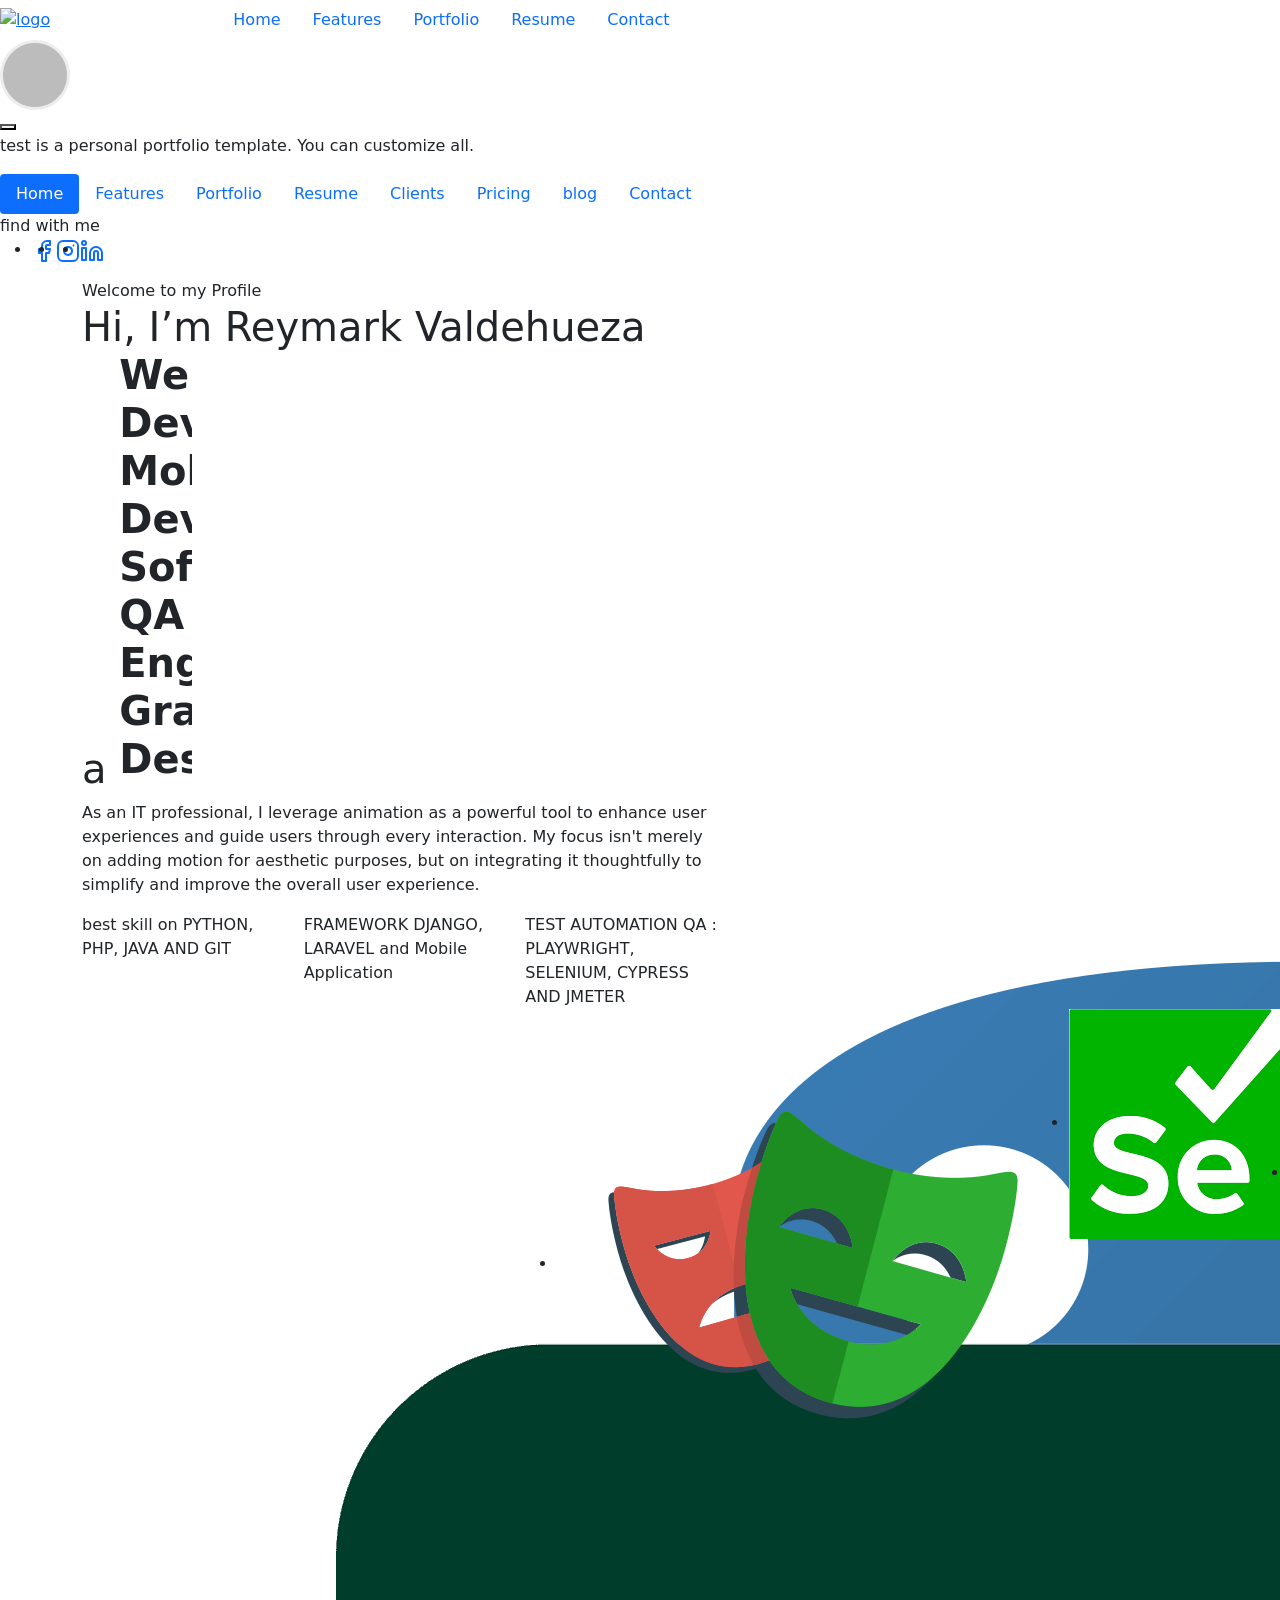
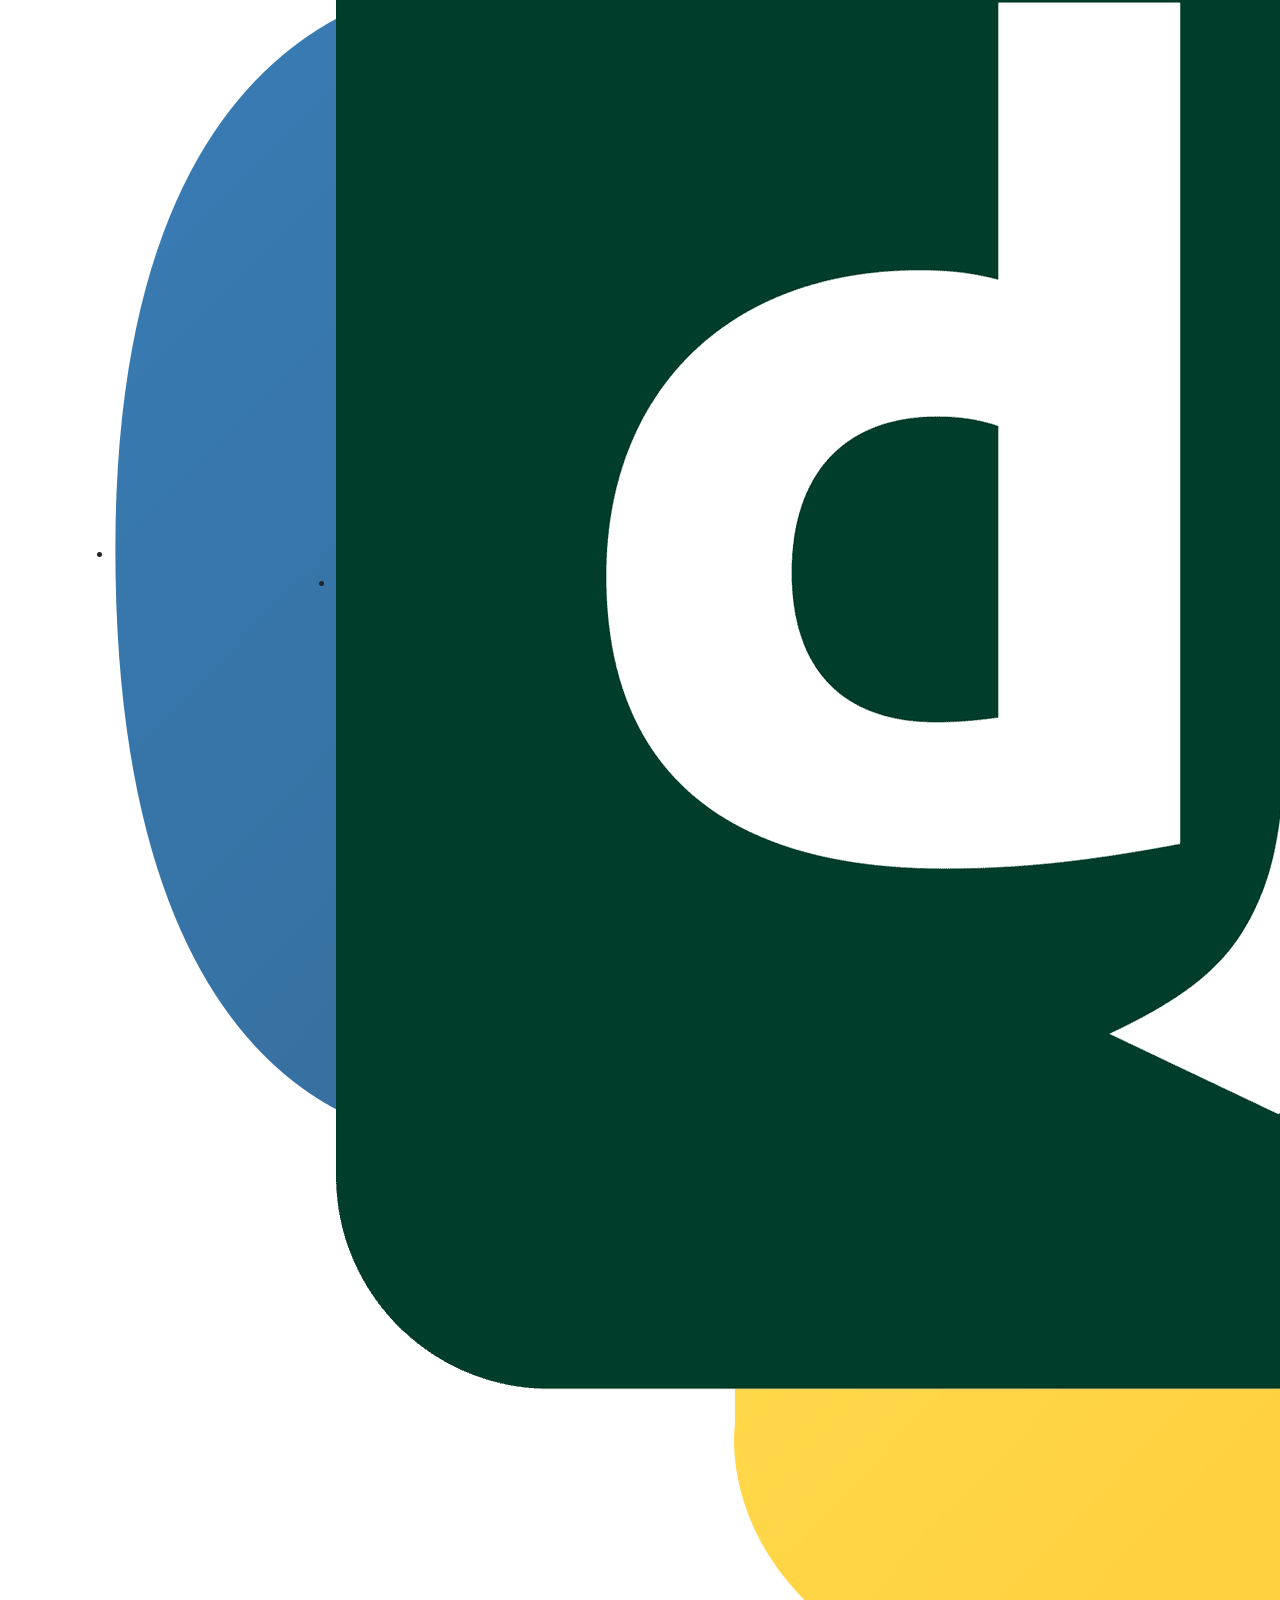
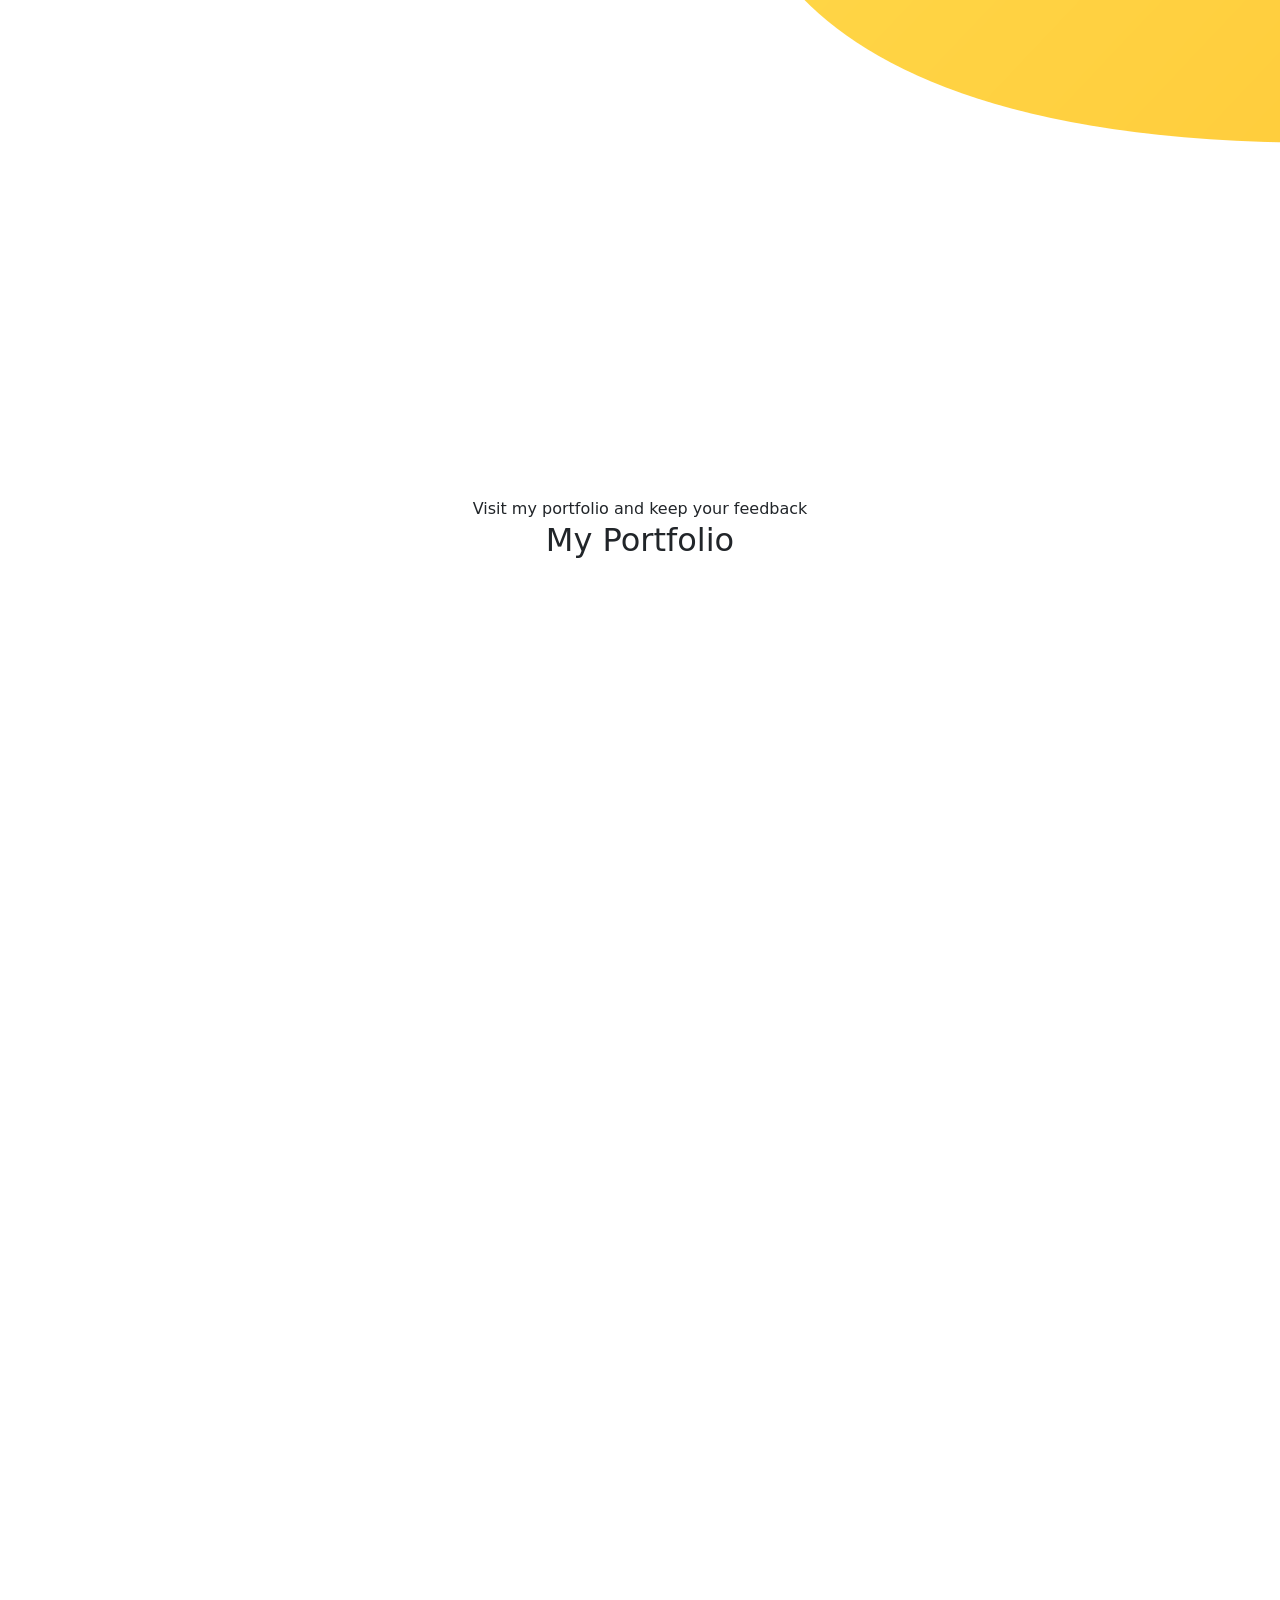
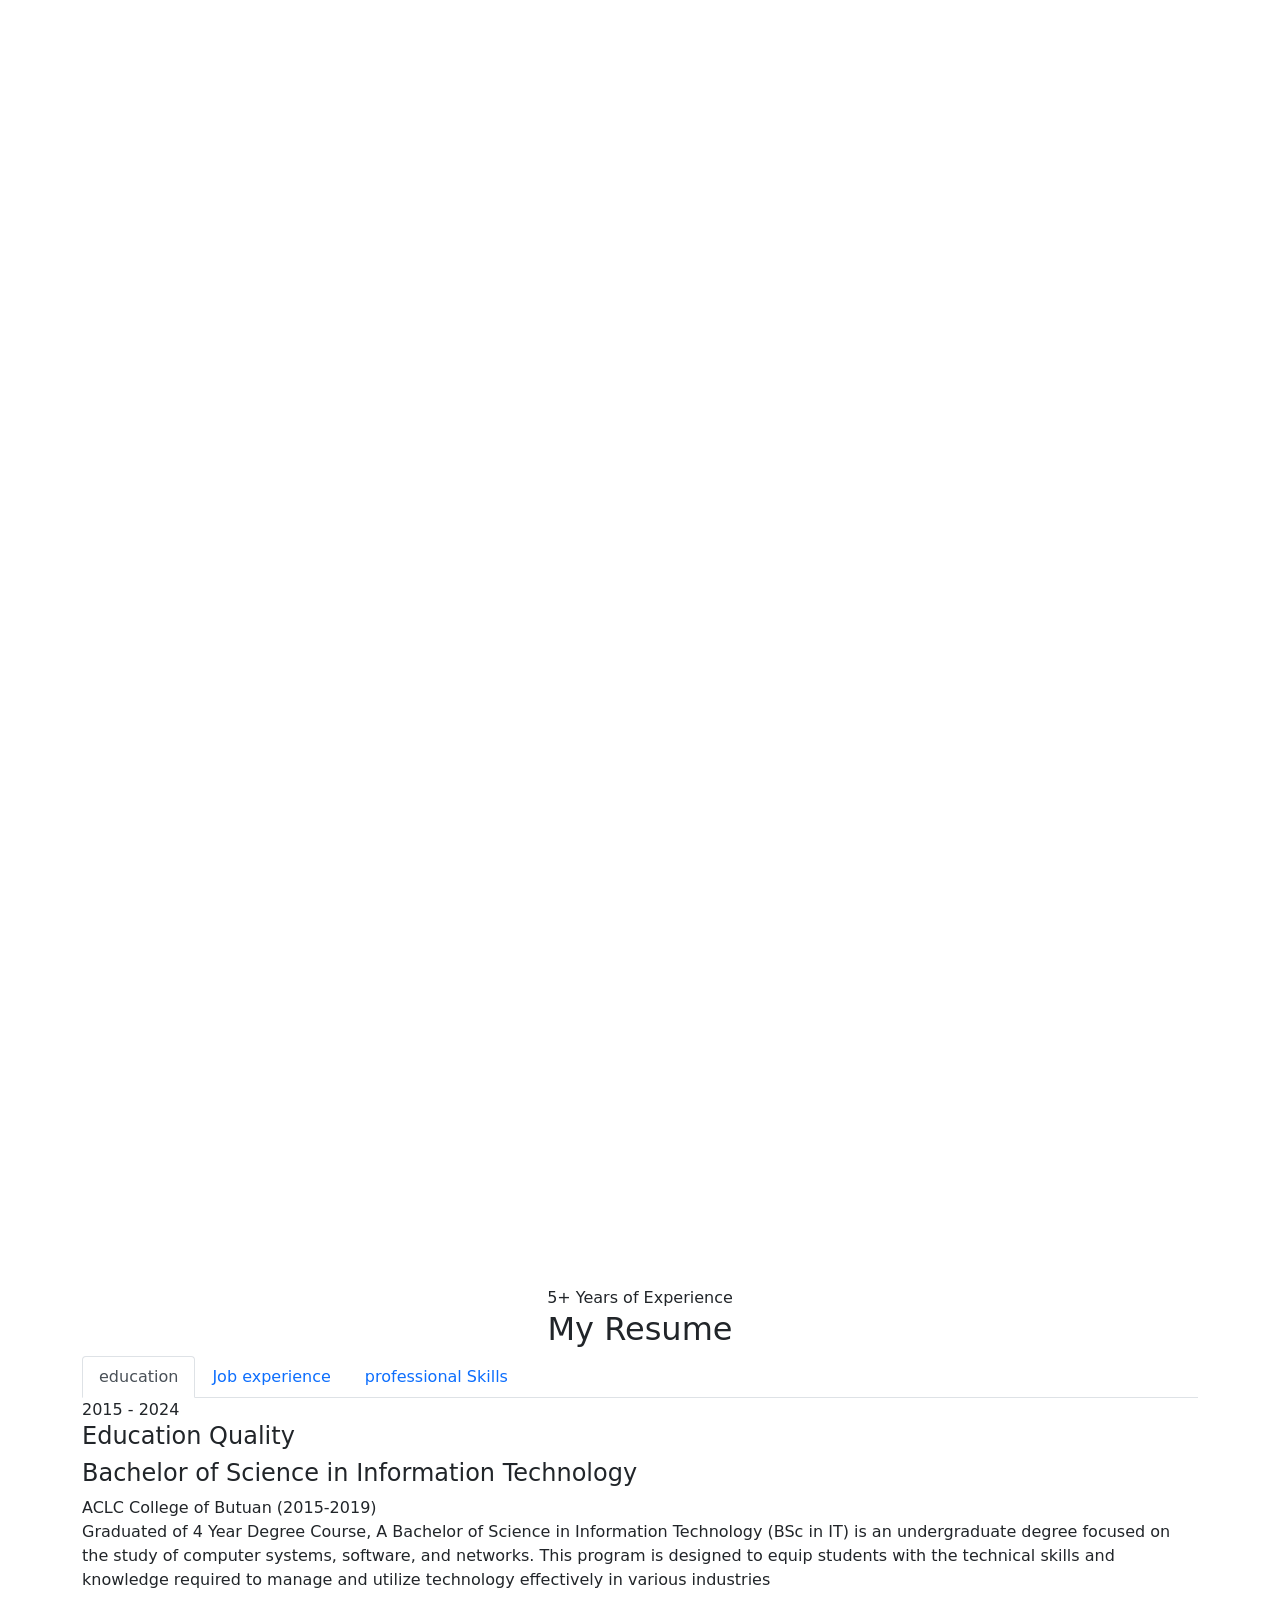
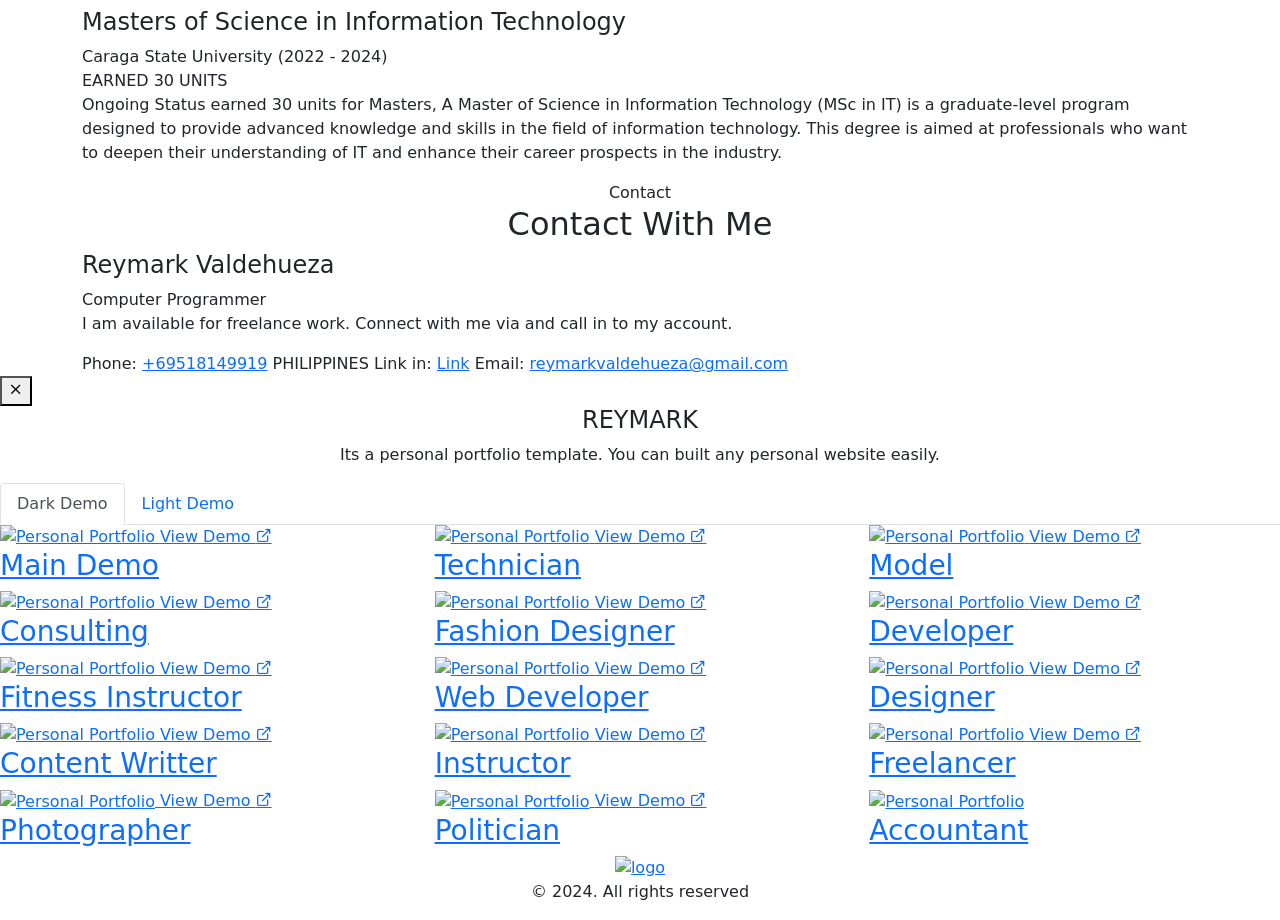
==== commit 810694a9: "addeds" ====
--- a/index.html
+++ b/index.html
@@ -32,7 +32,7 @@
                     <div class="logo">
                         <a href="index.html">
                             <!-- <img src="assets/images/logo/logo-dark.png" alt="logo"> -->
-                            <img src="assets/images/profile.png" alt="logo" style="width: 65px;">
+                            <img src="assets/images/profile.png" alt="logo" style="width: 58px;">
                         </a>
                     </div>
                 </div>
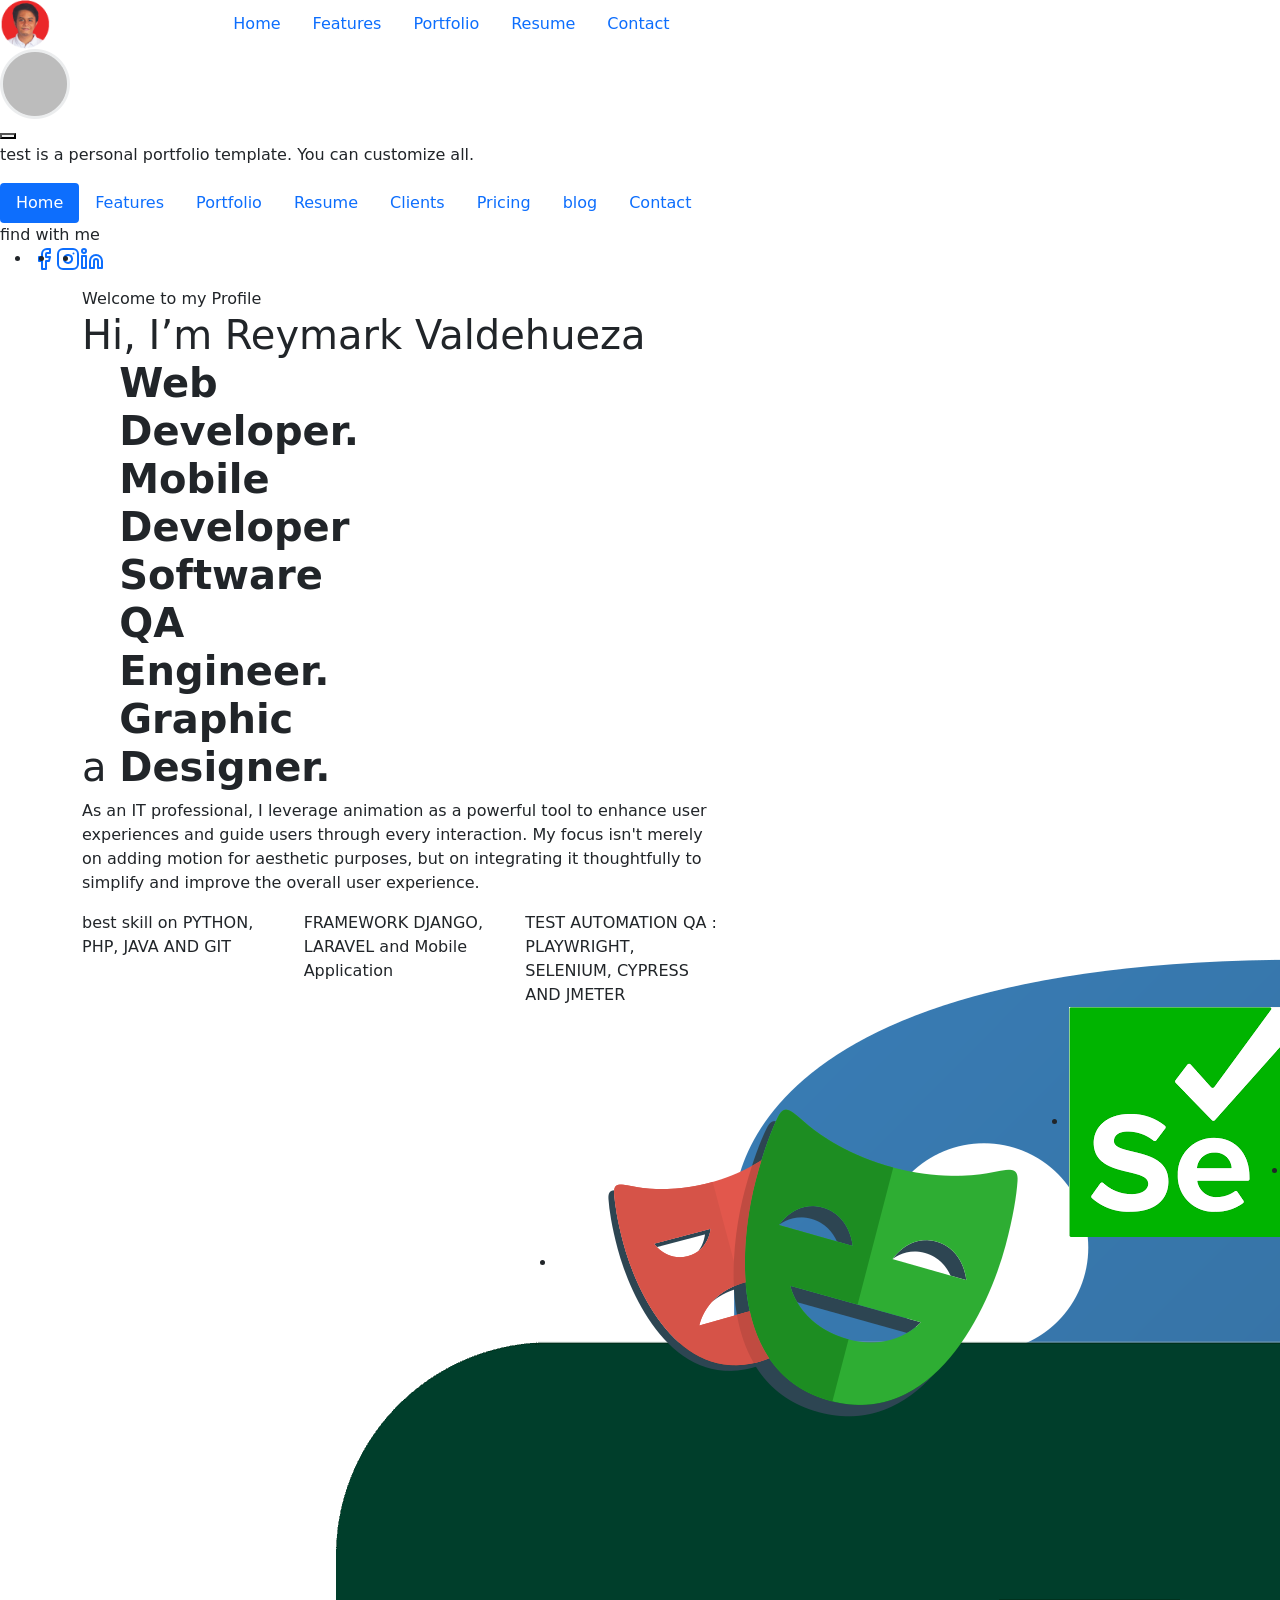
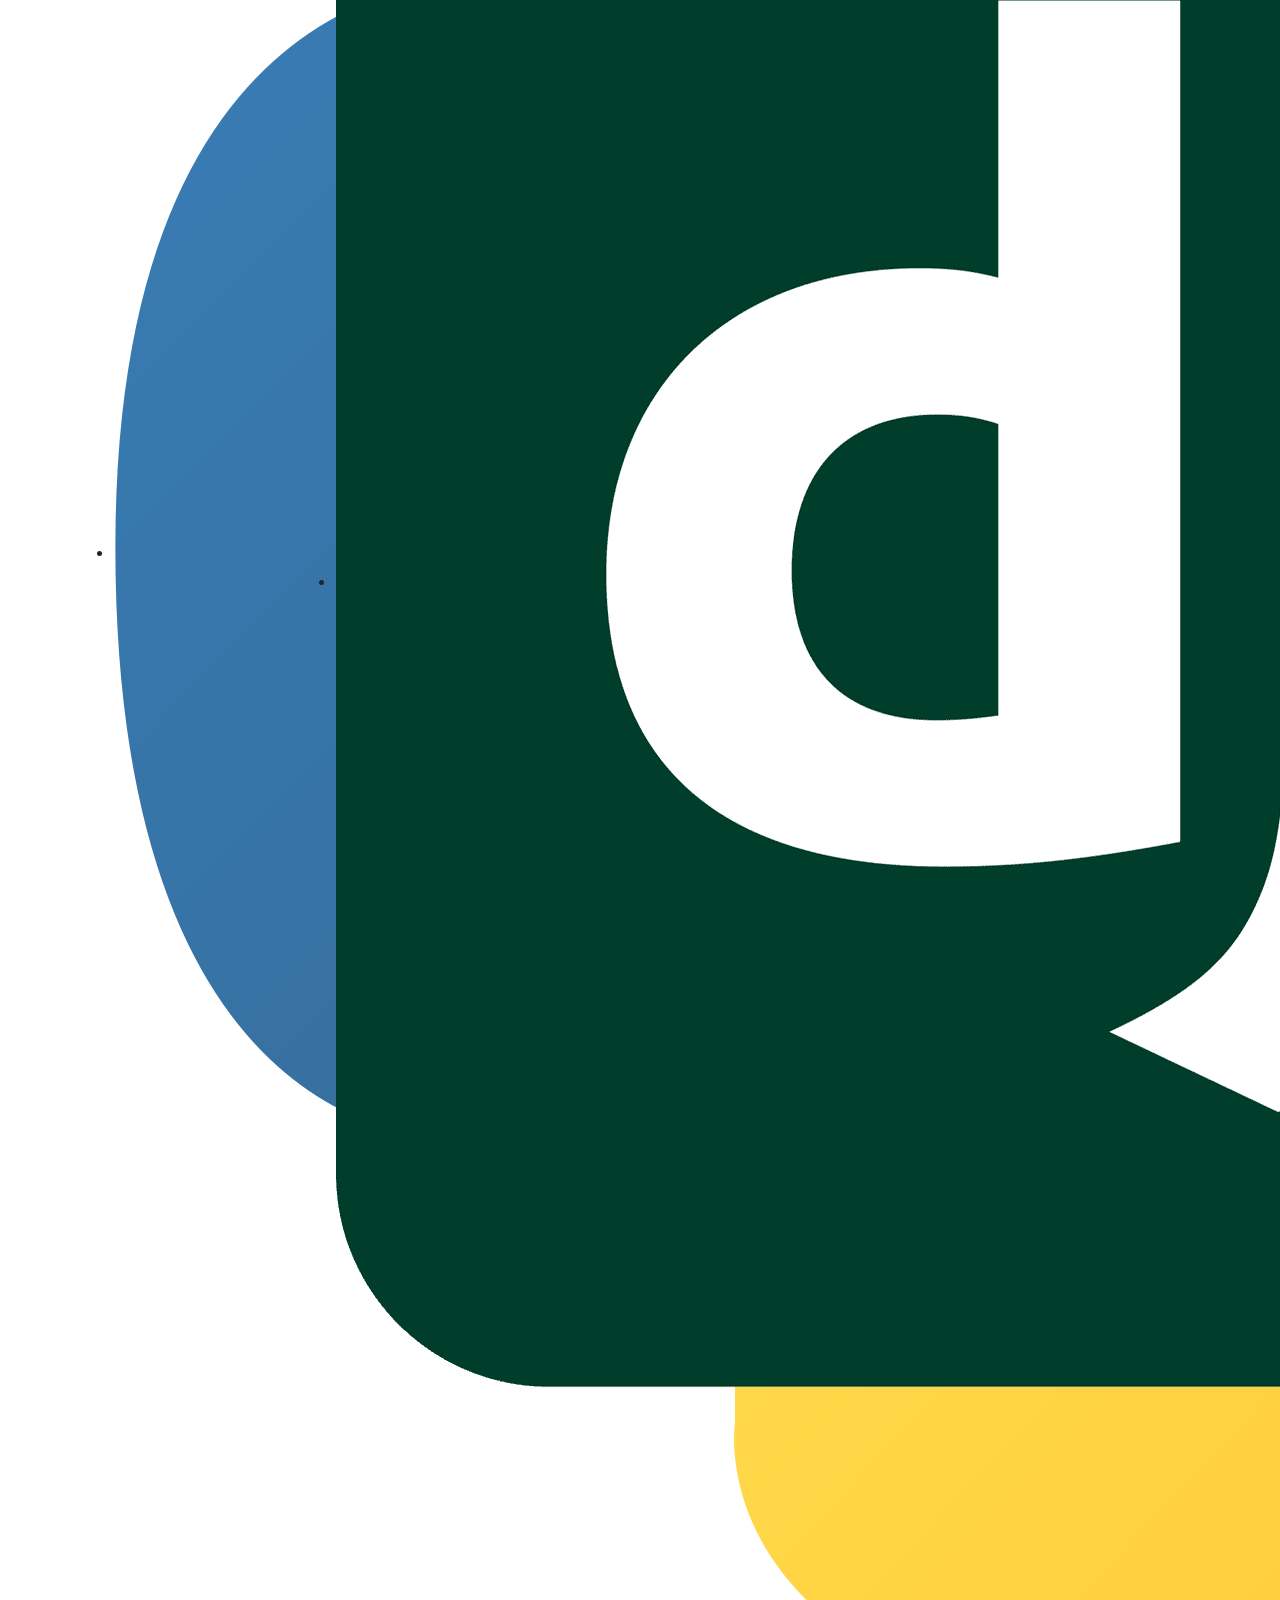
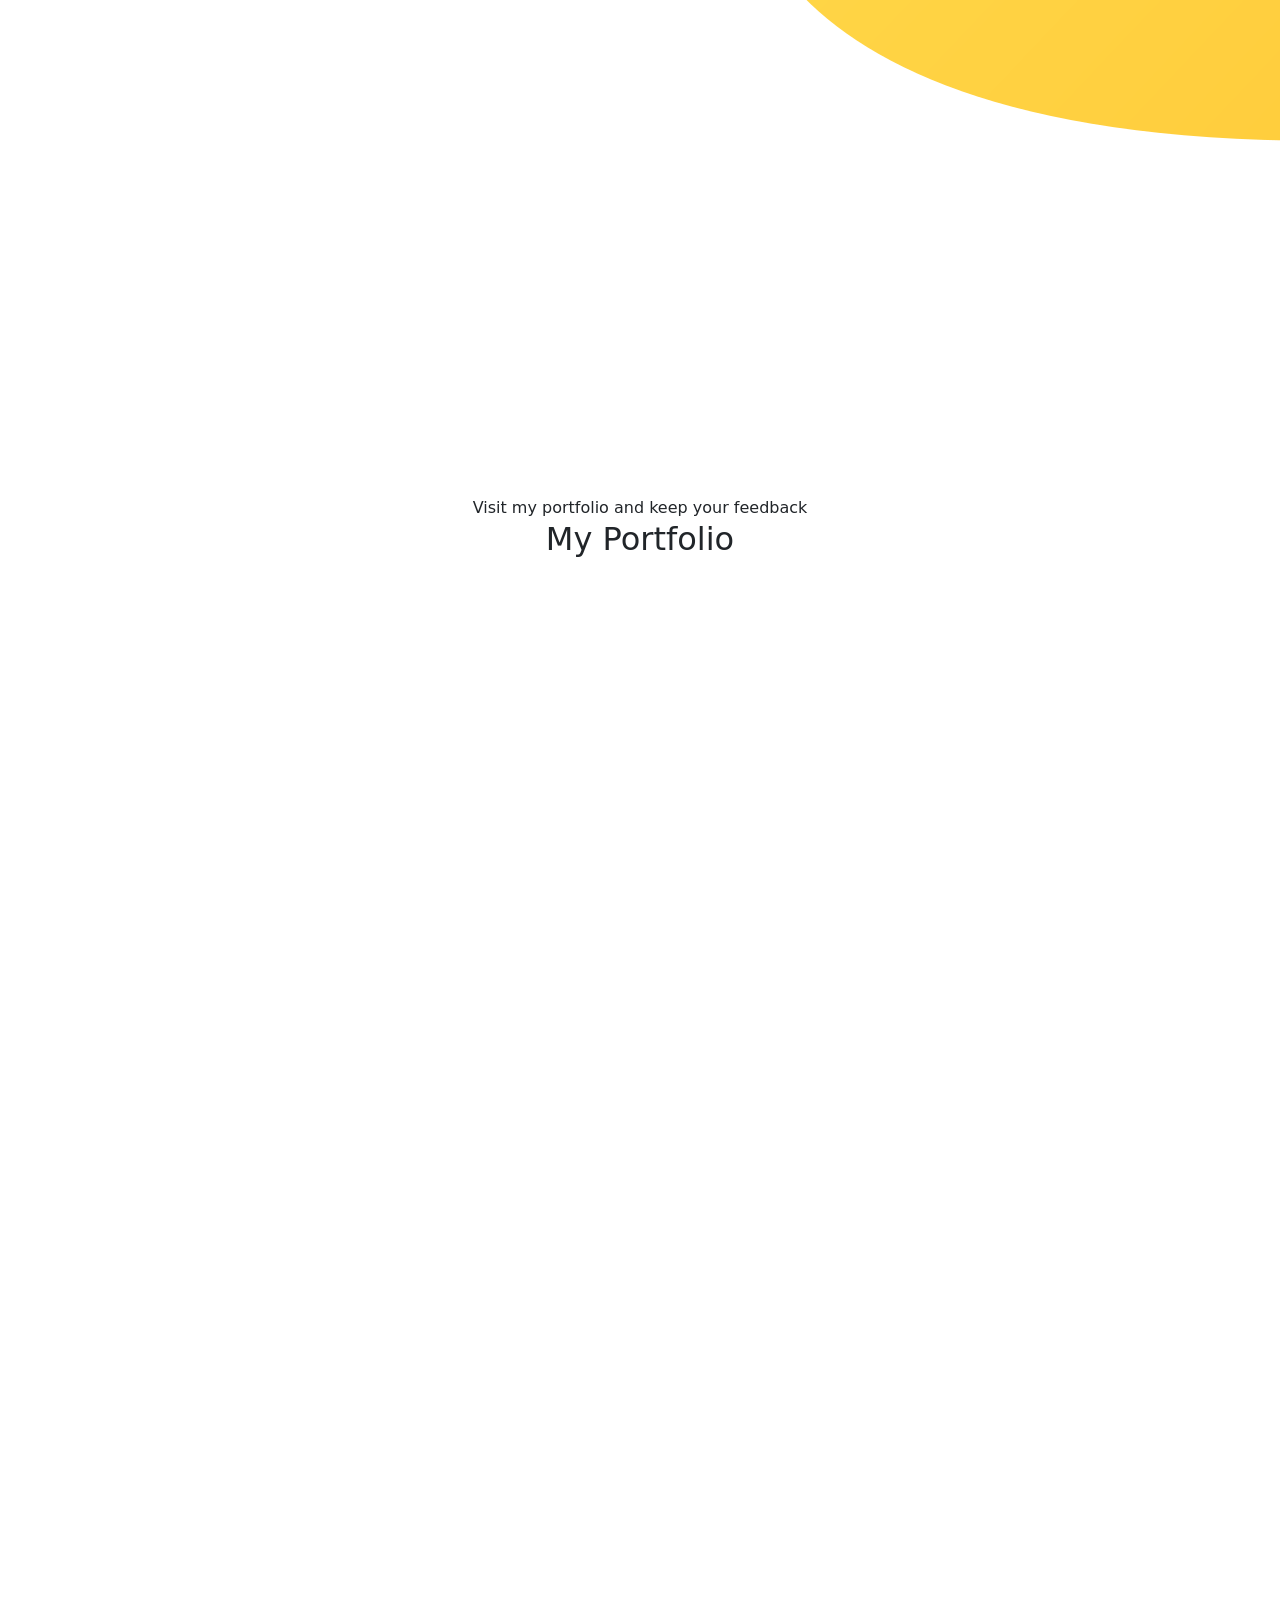
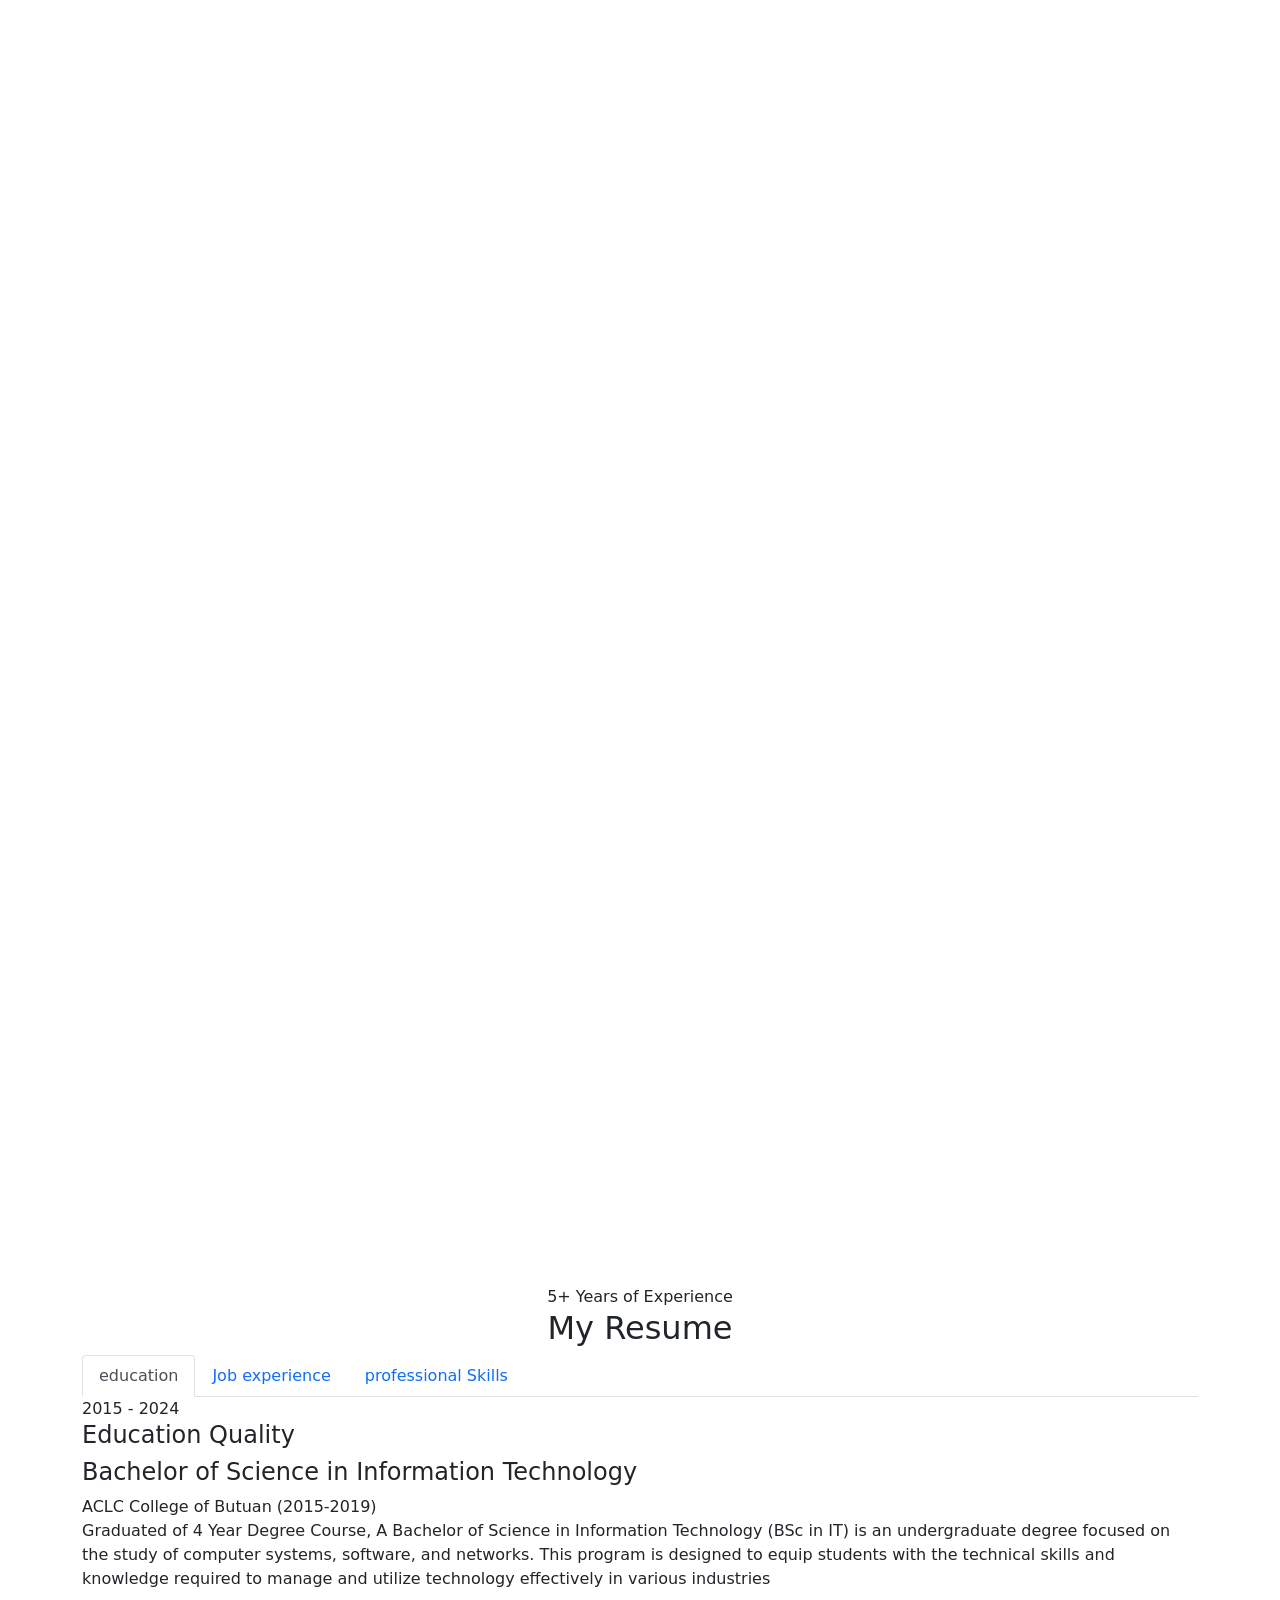
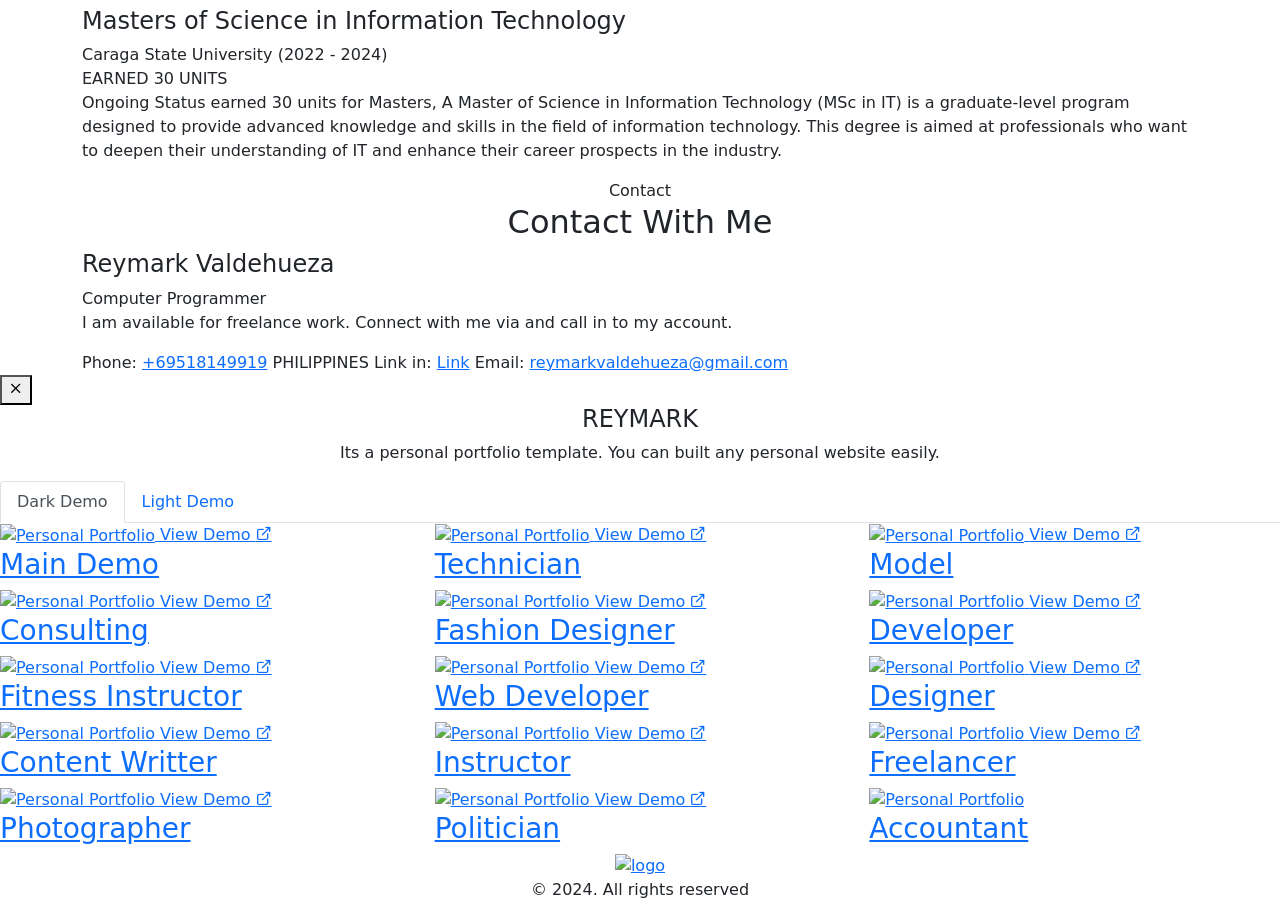
==== commit eb376856: "addedsNEW" ====
--- a/index.html
+++ b/index.html
@@ -9,7 +9,7 @@
     <meta name="description" content="">
     <meta name="viewport" content="width=device-width, initial-scale=1, shrink-to-fit=no">
     <!-- Favicon -->
-    <link rel="shortcut icon" type="image/x-icon" href="assets/images/profile.PNG">
+    <link rel="shortcut icon" type="image/x-icon" href="assets/images/profile3.PNG">
     <!-- CSS 
     ============================================ -->
     <link rel="stylesheet" href="assets/css/vendor/bootstrap.min.css">
@@ -32,7 +32,7 @@
                     <div class="logo">
                         <a href="index.html">
                             <!-- <img src="assets/images/logo/logo-dark.png" alt="logo"> -->
-                            <img src="assets/images/profile.png" alt="logo" style="width: 58px;">
+                            <img src="assets/images/profile3.png" alt="logo" style="width: 50px;">
                         </a>
                     </div>
                 </div>
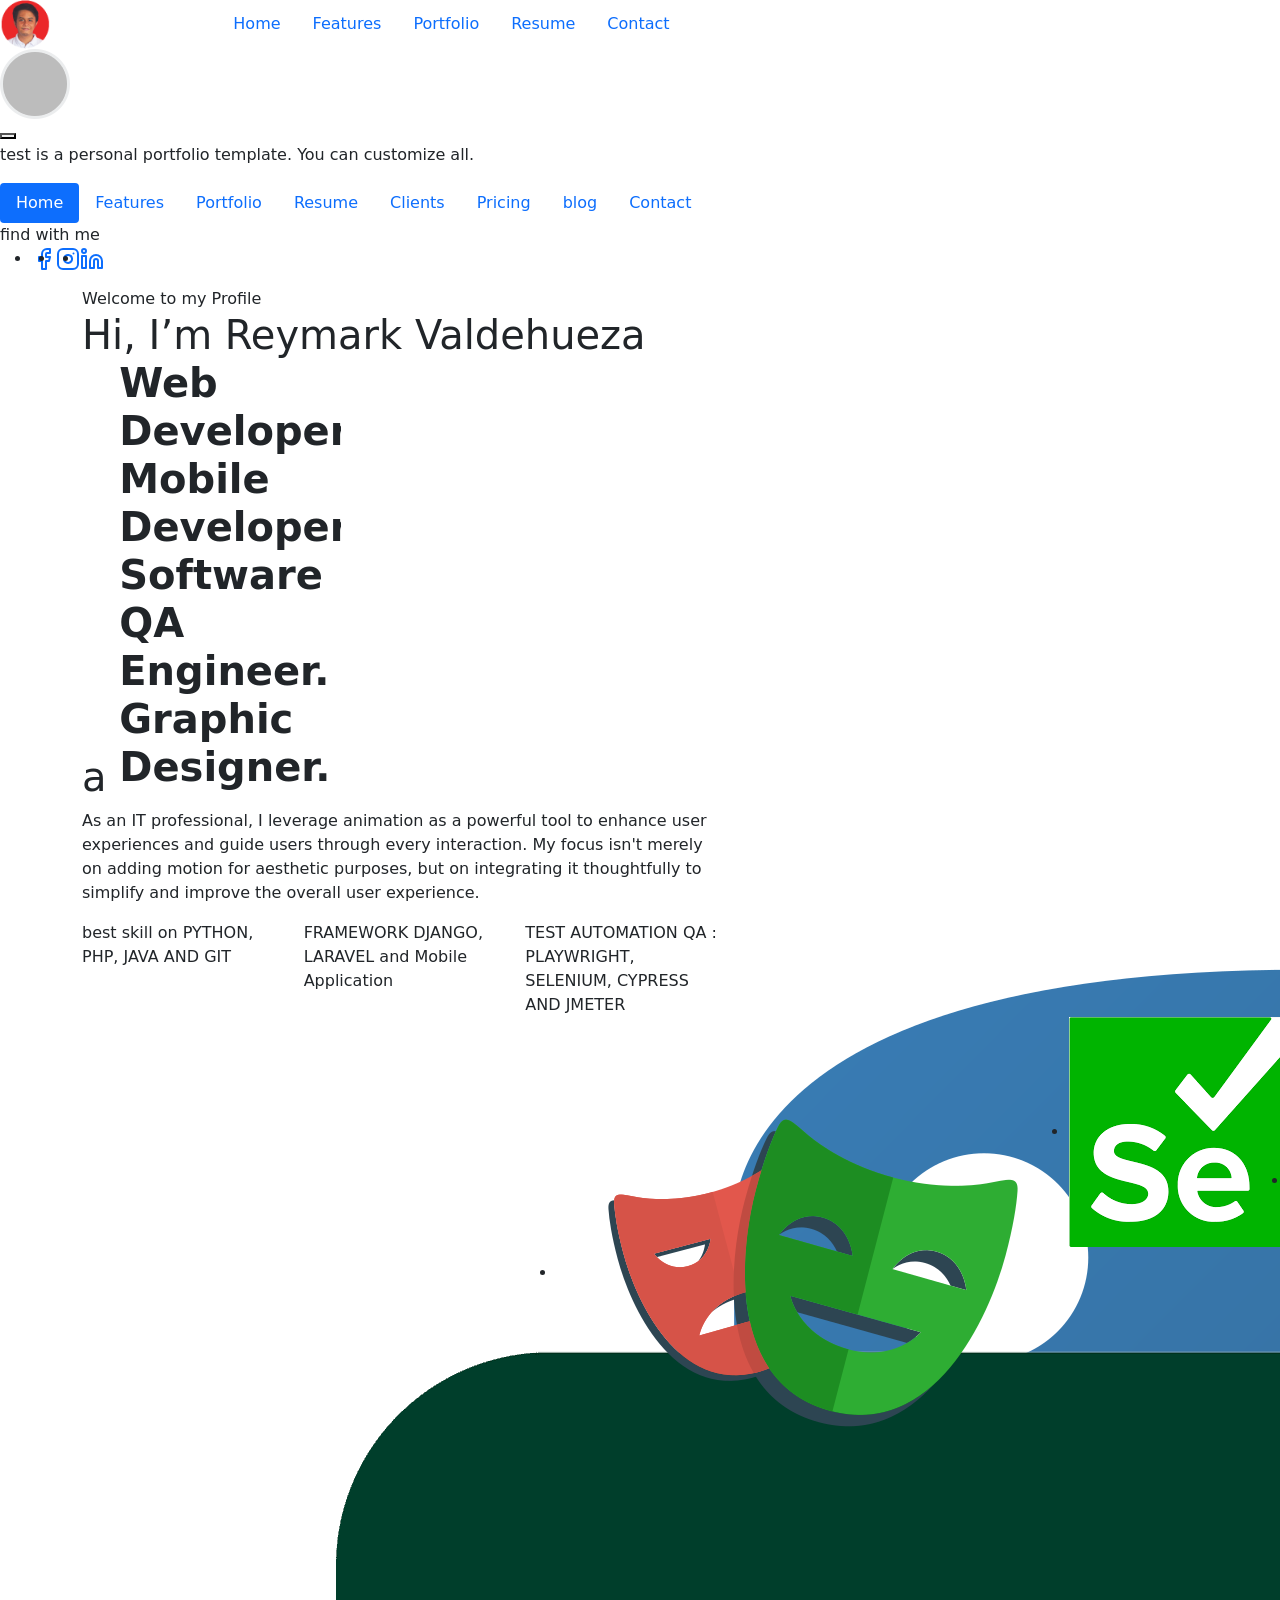
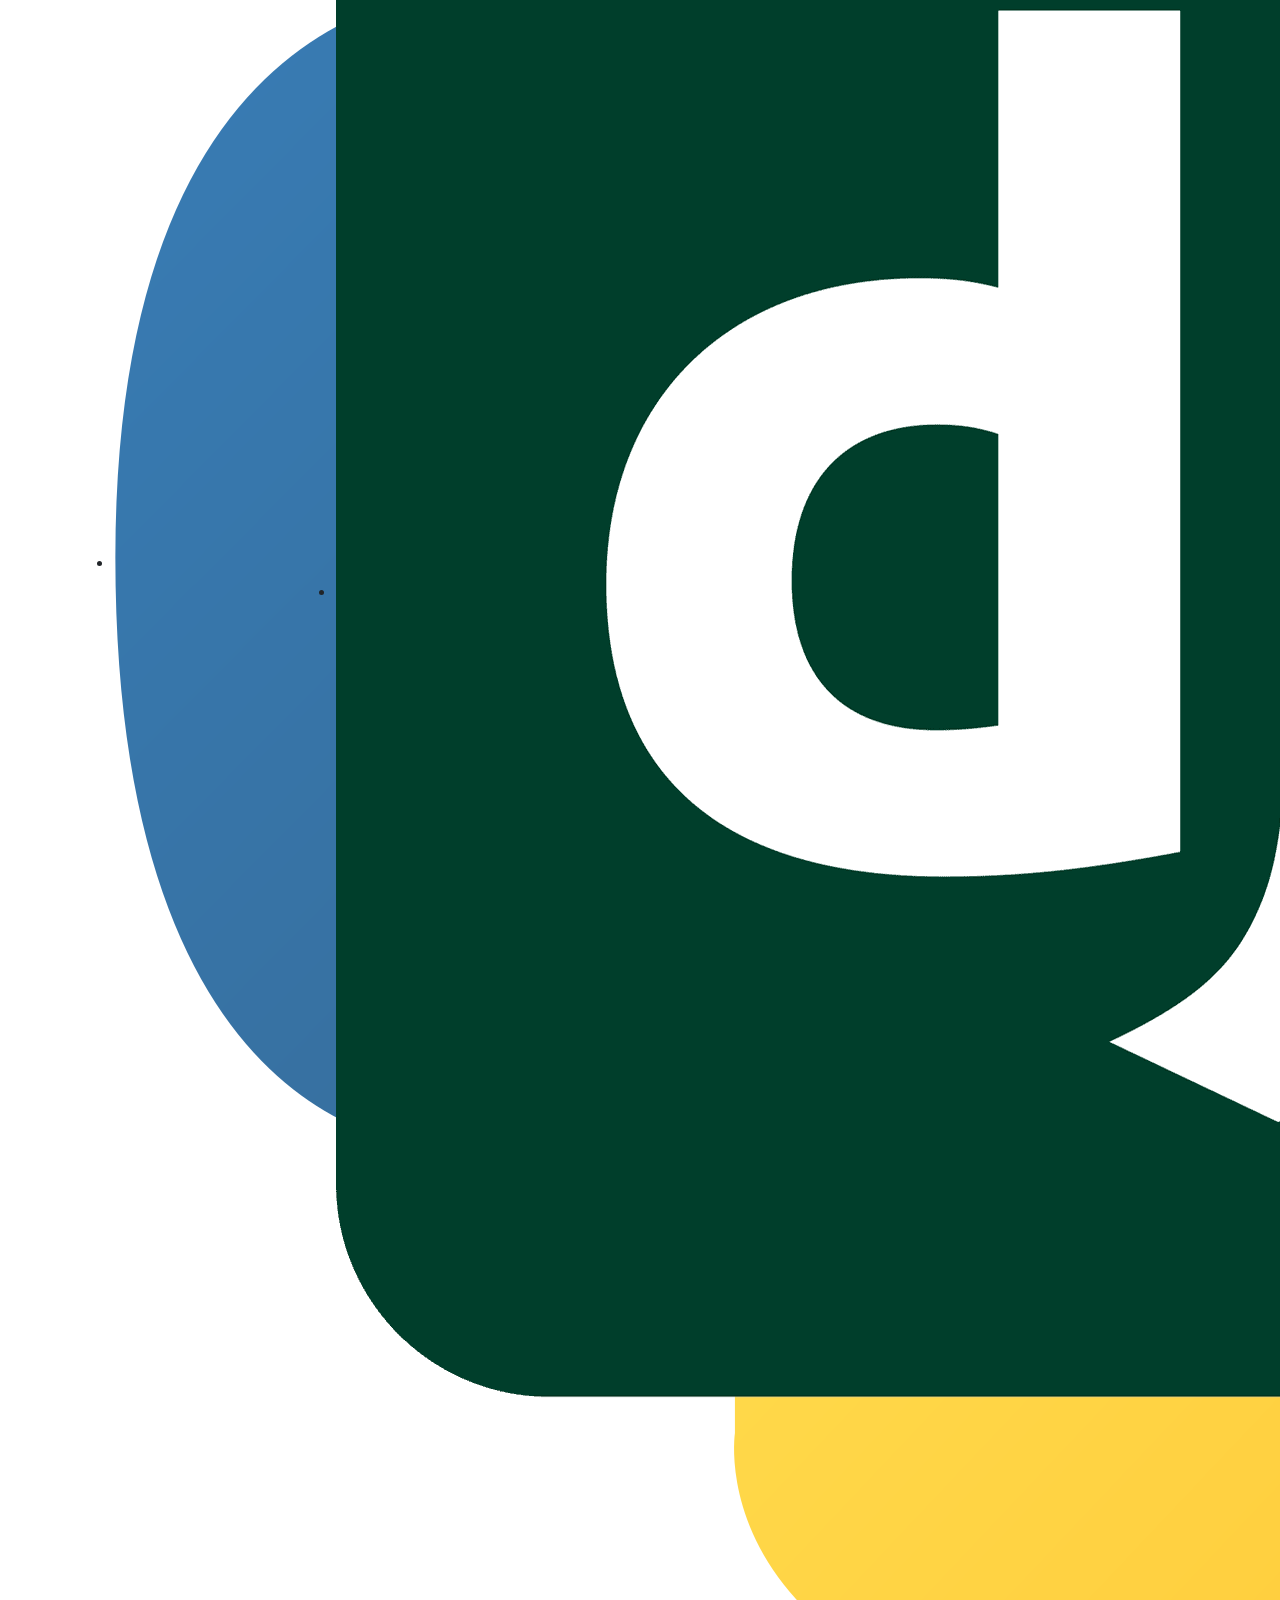
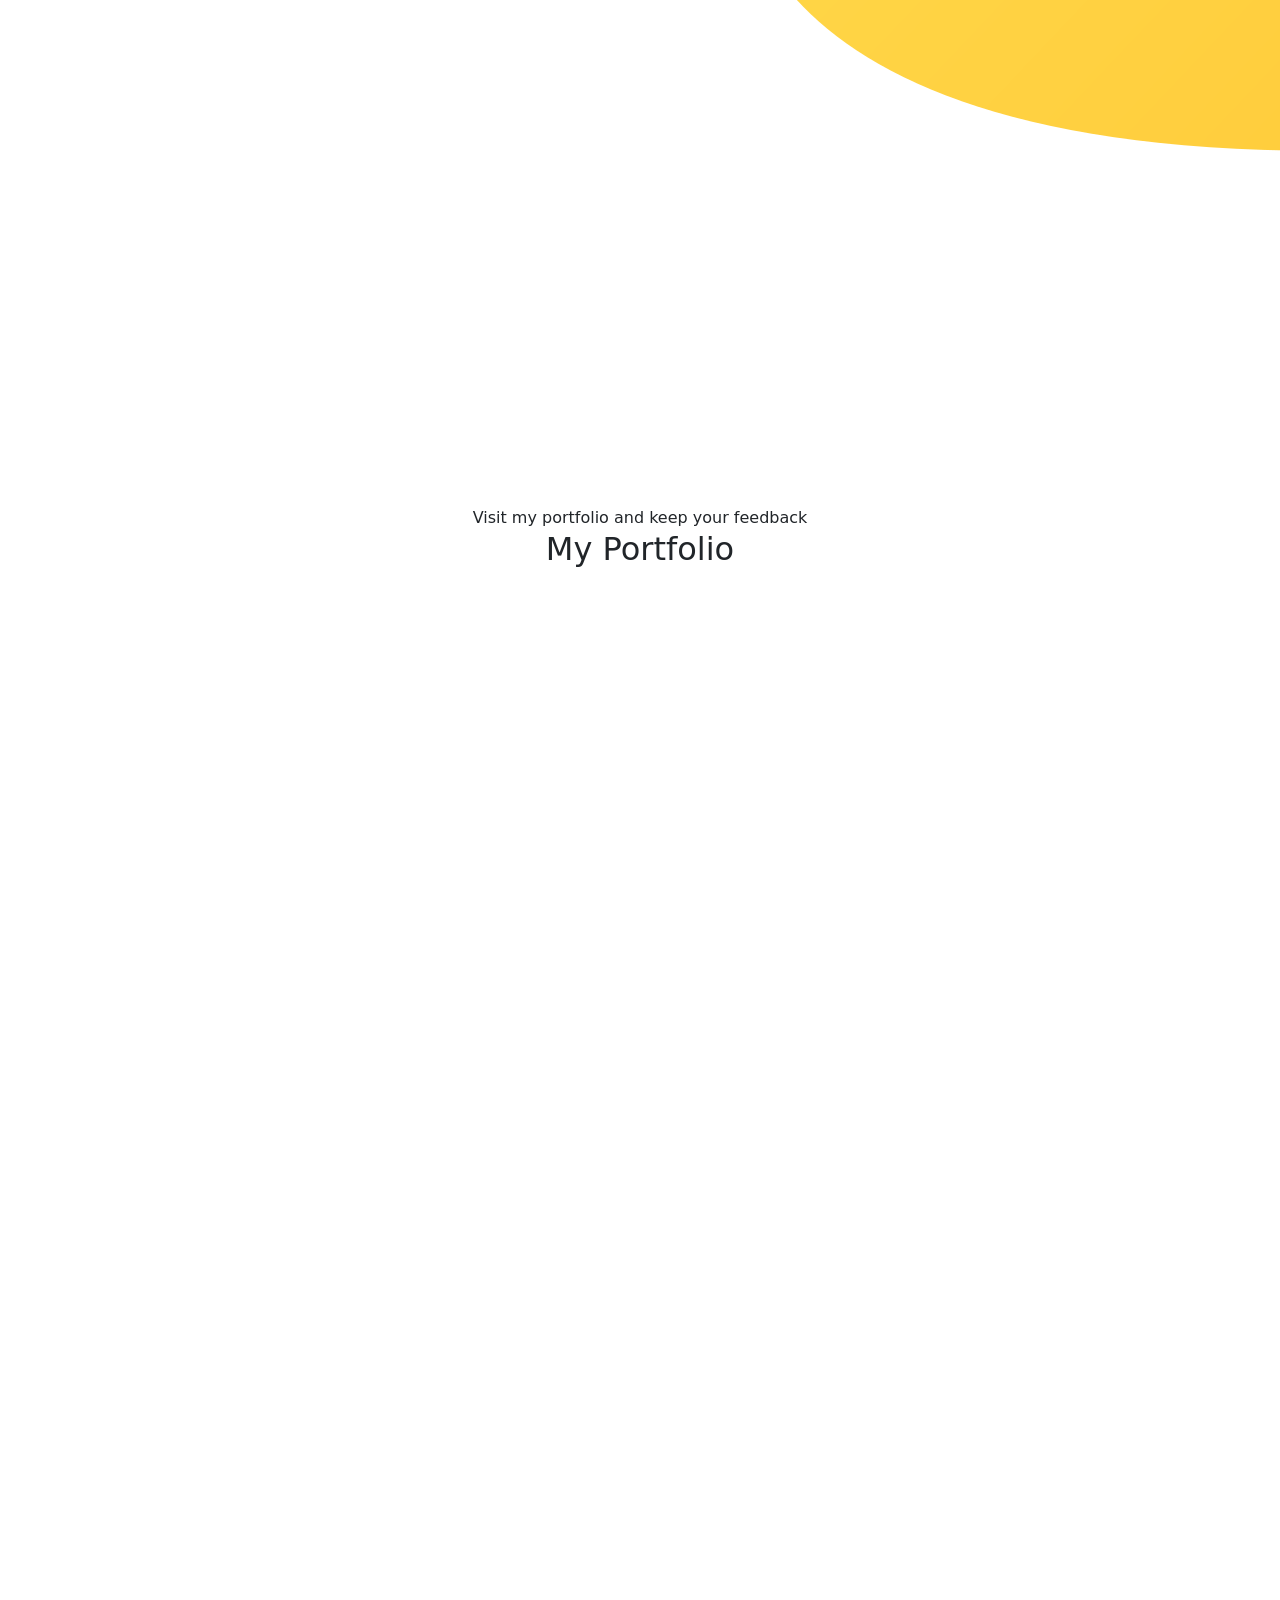
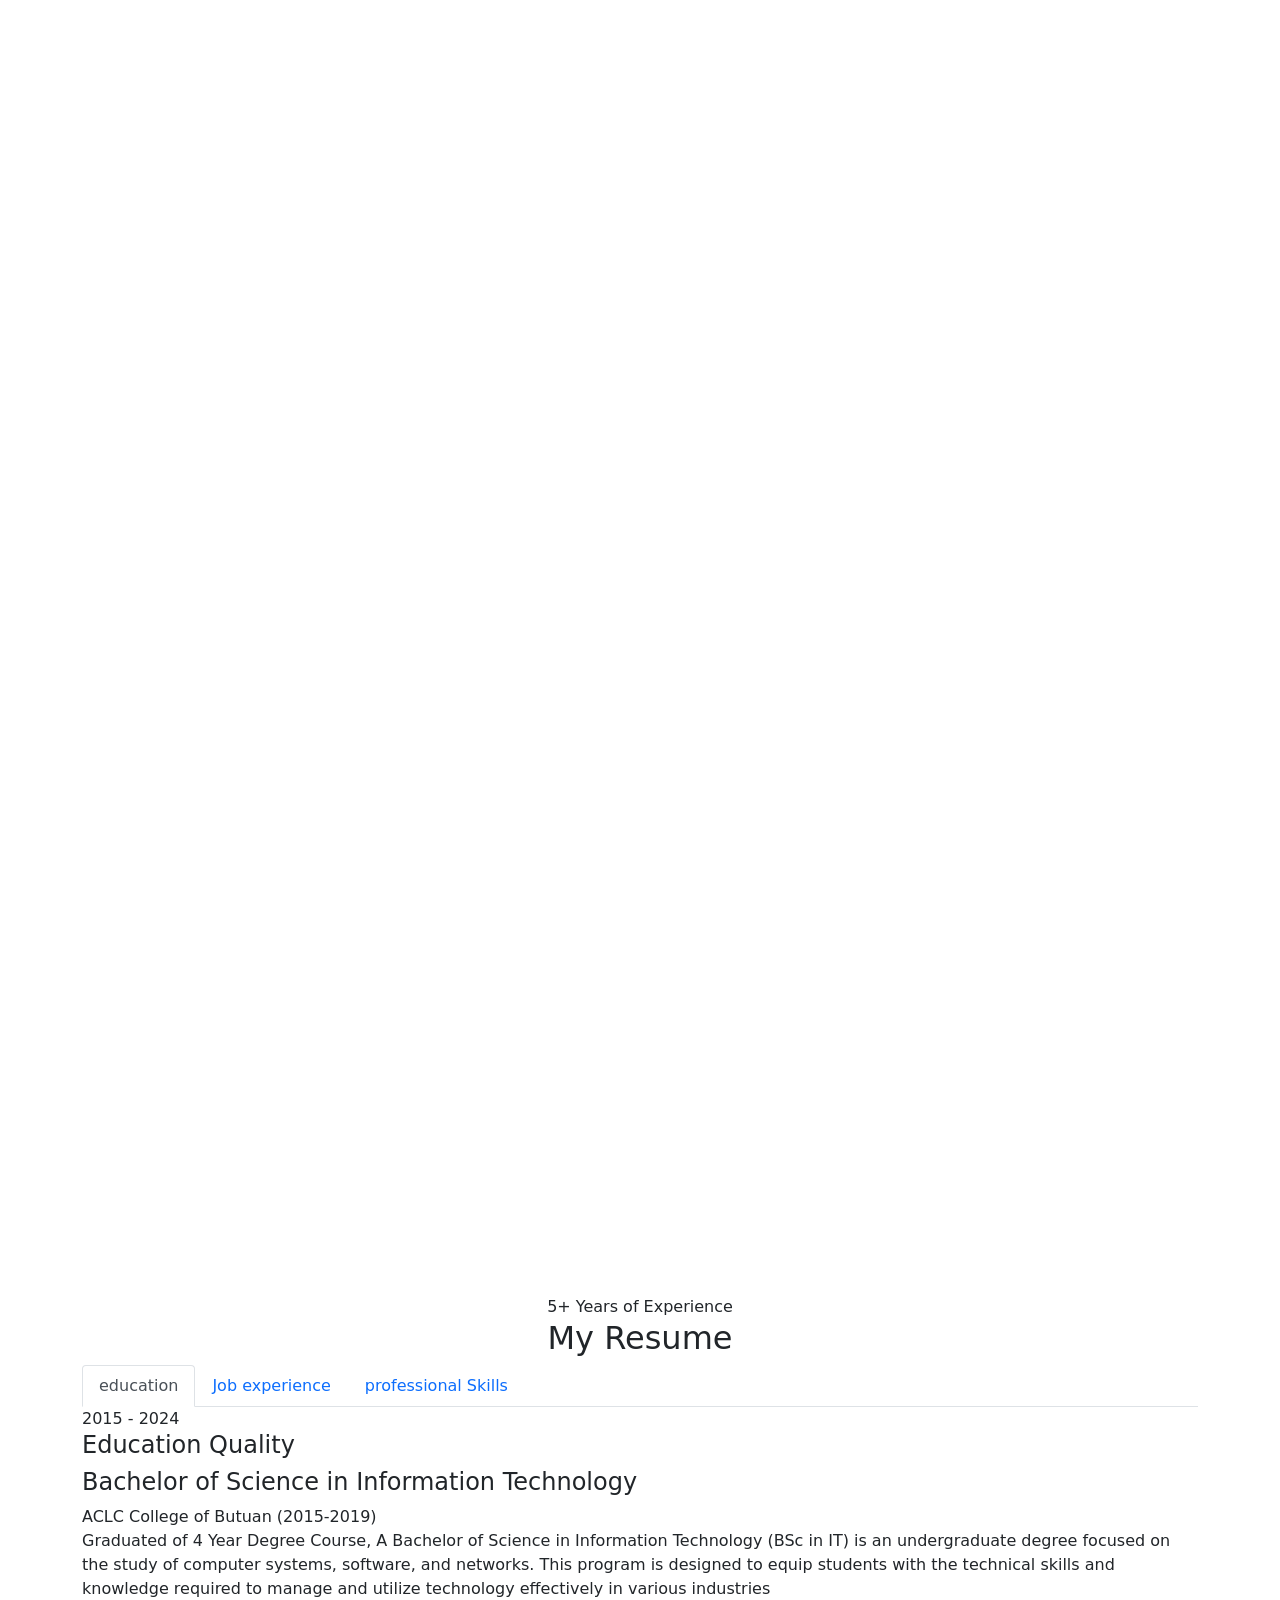
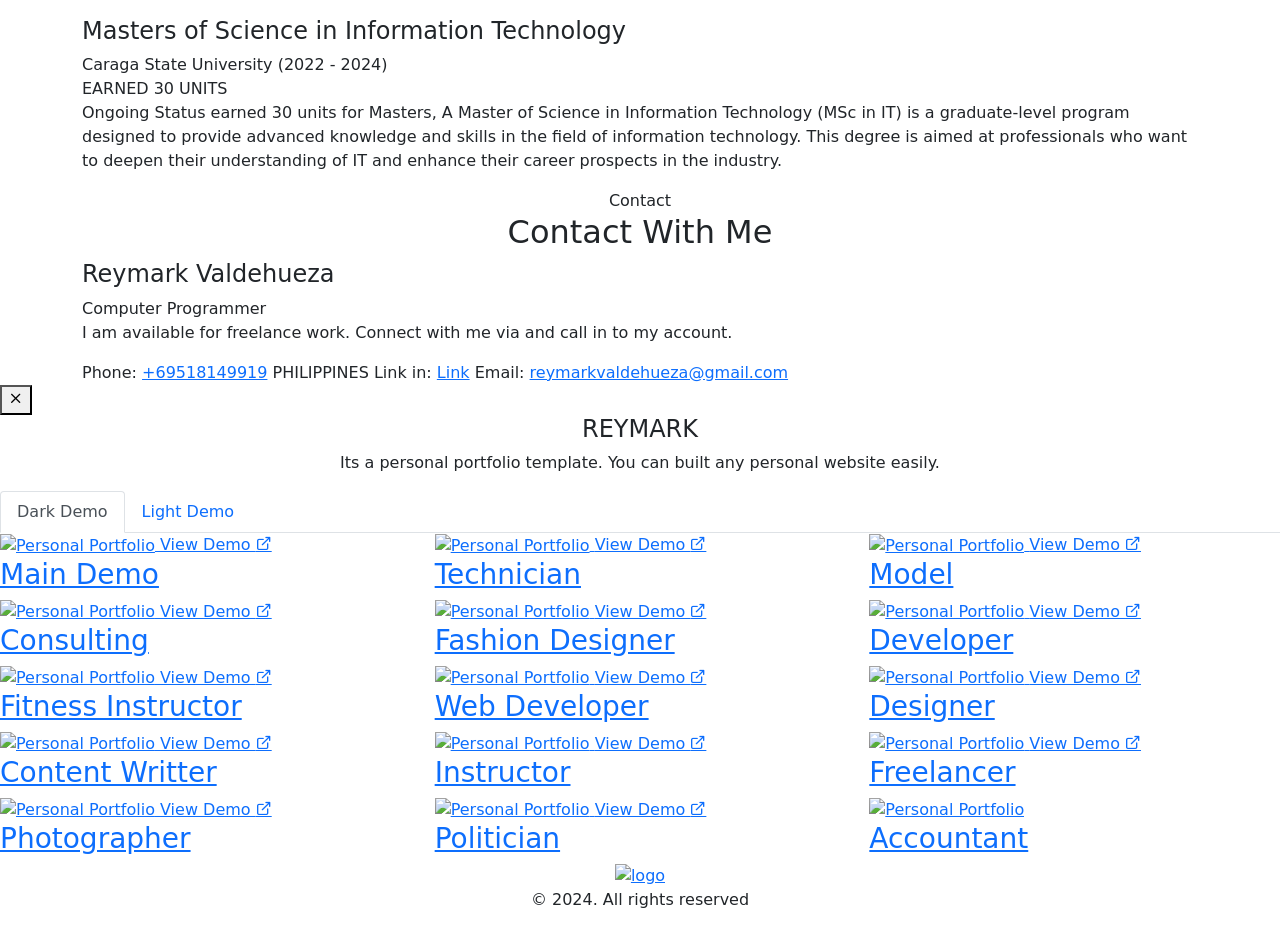
==== commit bbb1e44a: "addedslatest" ====
--- a/index.html
+++ b/index.html
@@ -815,7 +815,7 @@
                                                             <div class="heading">
                                                                 <div class="title">
                                                                     <h4>Computer  Programmer III/ QA Software Engineer</h4>
-                                                                    <span>DSWD RICTS Section (2024 - March 2025)</span>
+                                                                    <span>DSWD RICTMS Section (2024 - March 2025)</span>
                                                                 </div>
                                                                 <!-- <div class="date-of-time">
                                                                     <span>4.70/5</span>
@@ -829,7 +829,7 @@
                                                             <div class="heading">
                                                                 <div class="title">
                                                                     <h4>Computer  Programmer II/ MID Full Stack</h4>
-                                                                    <span>DSWD RICTS Section (2023 - July 2024)</span>
+                                                                    <span>DSWD RICTMS Section (2023 - July 2024)</span>
                                                                 </div>
                                                                 <!-- <div class="date-of-time">
                                                                     <span>4.70/5</span>
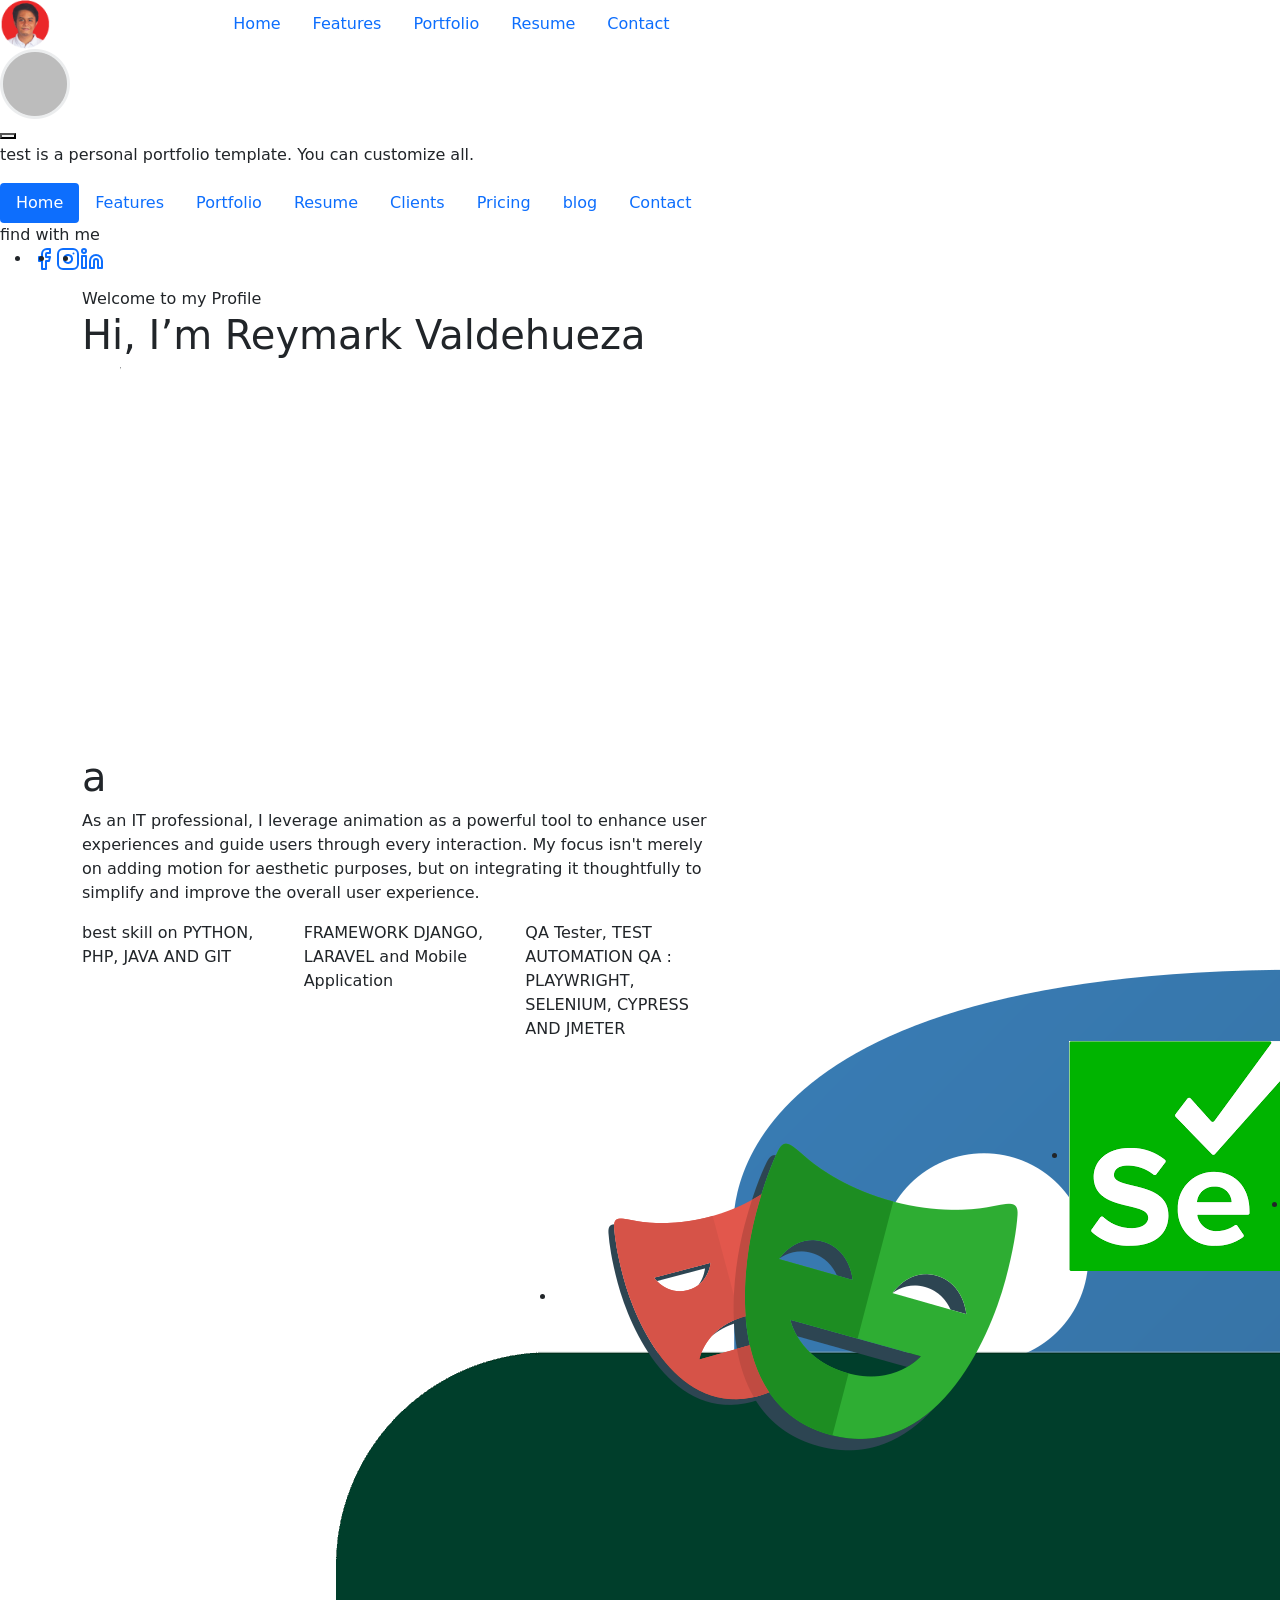
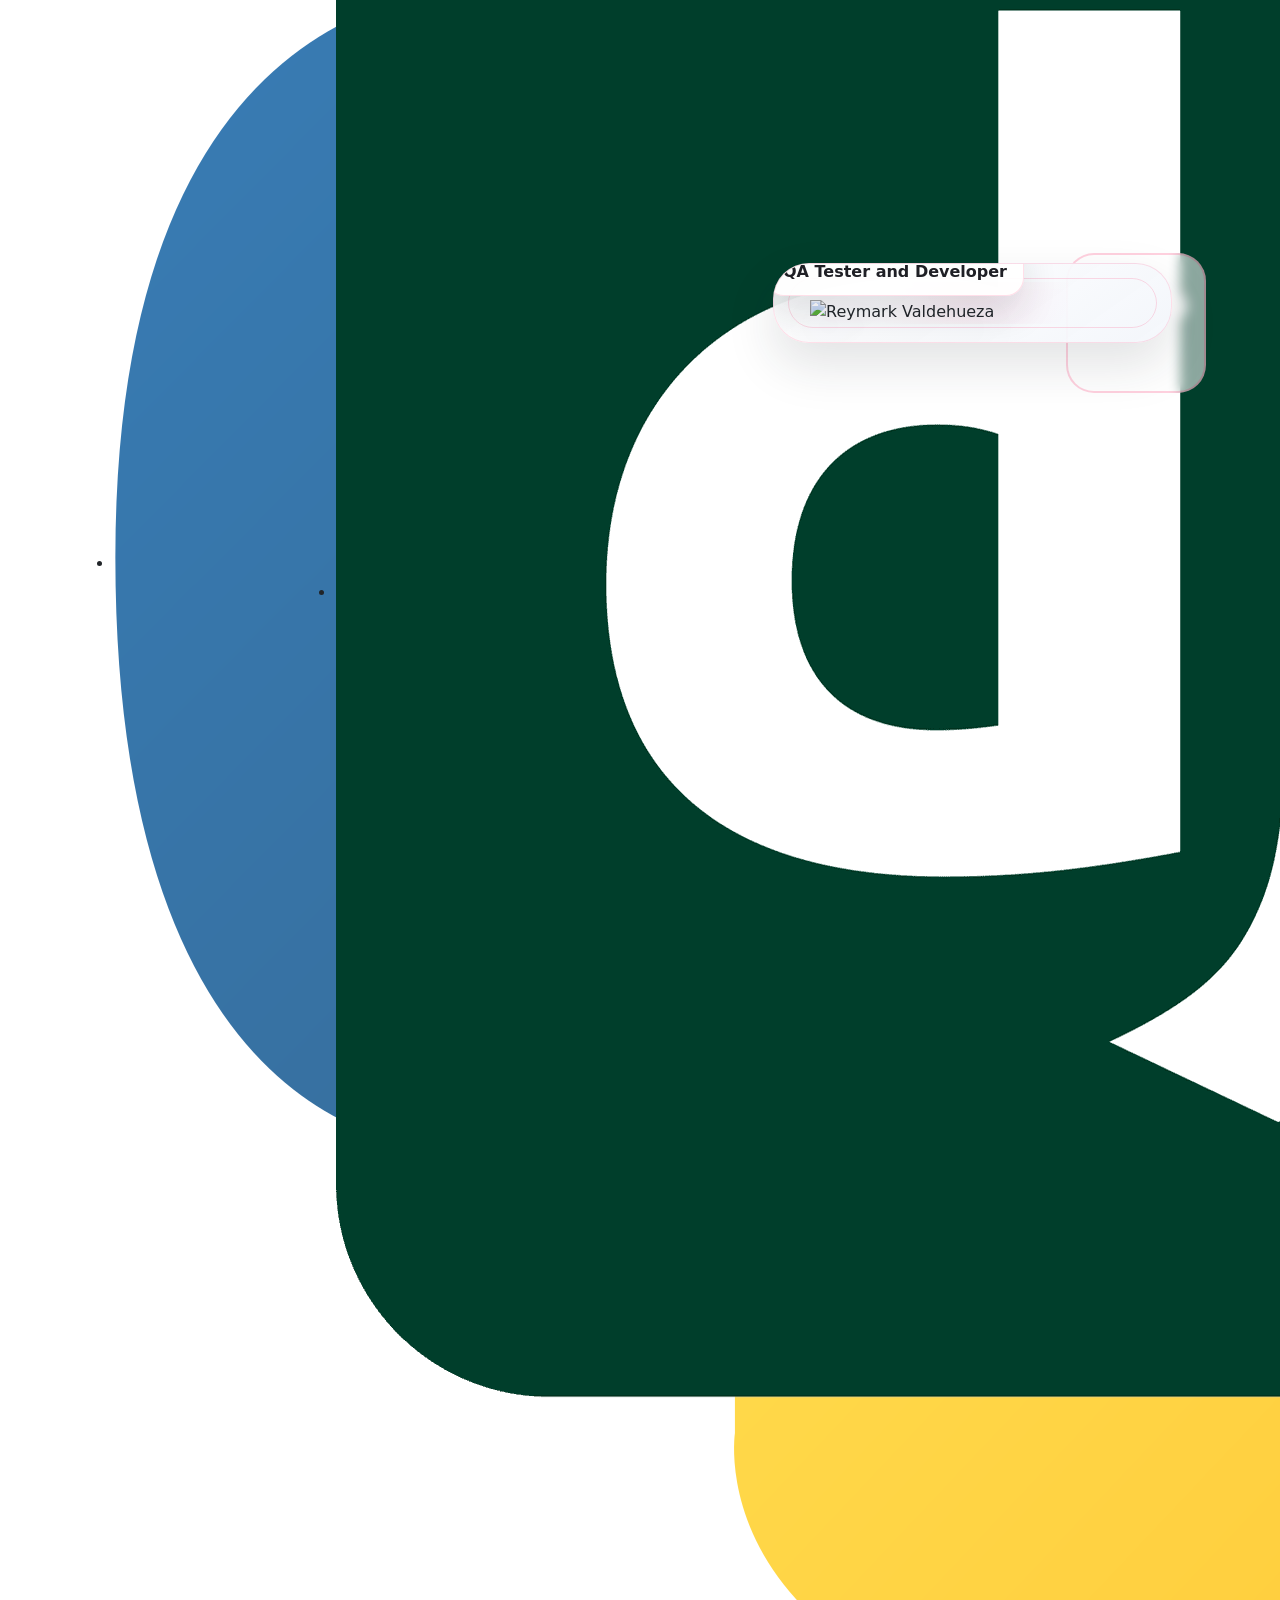
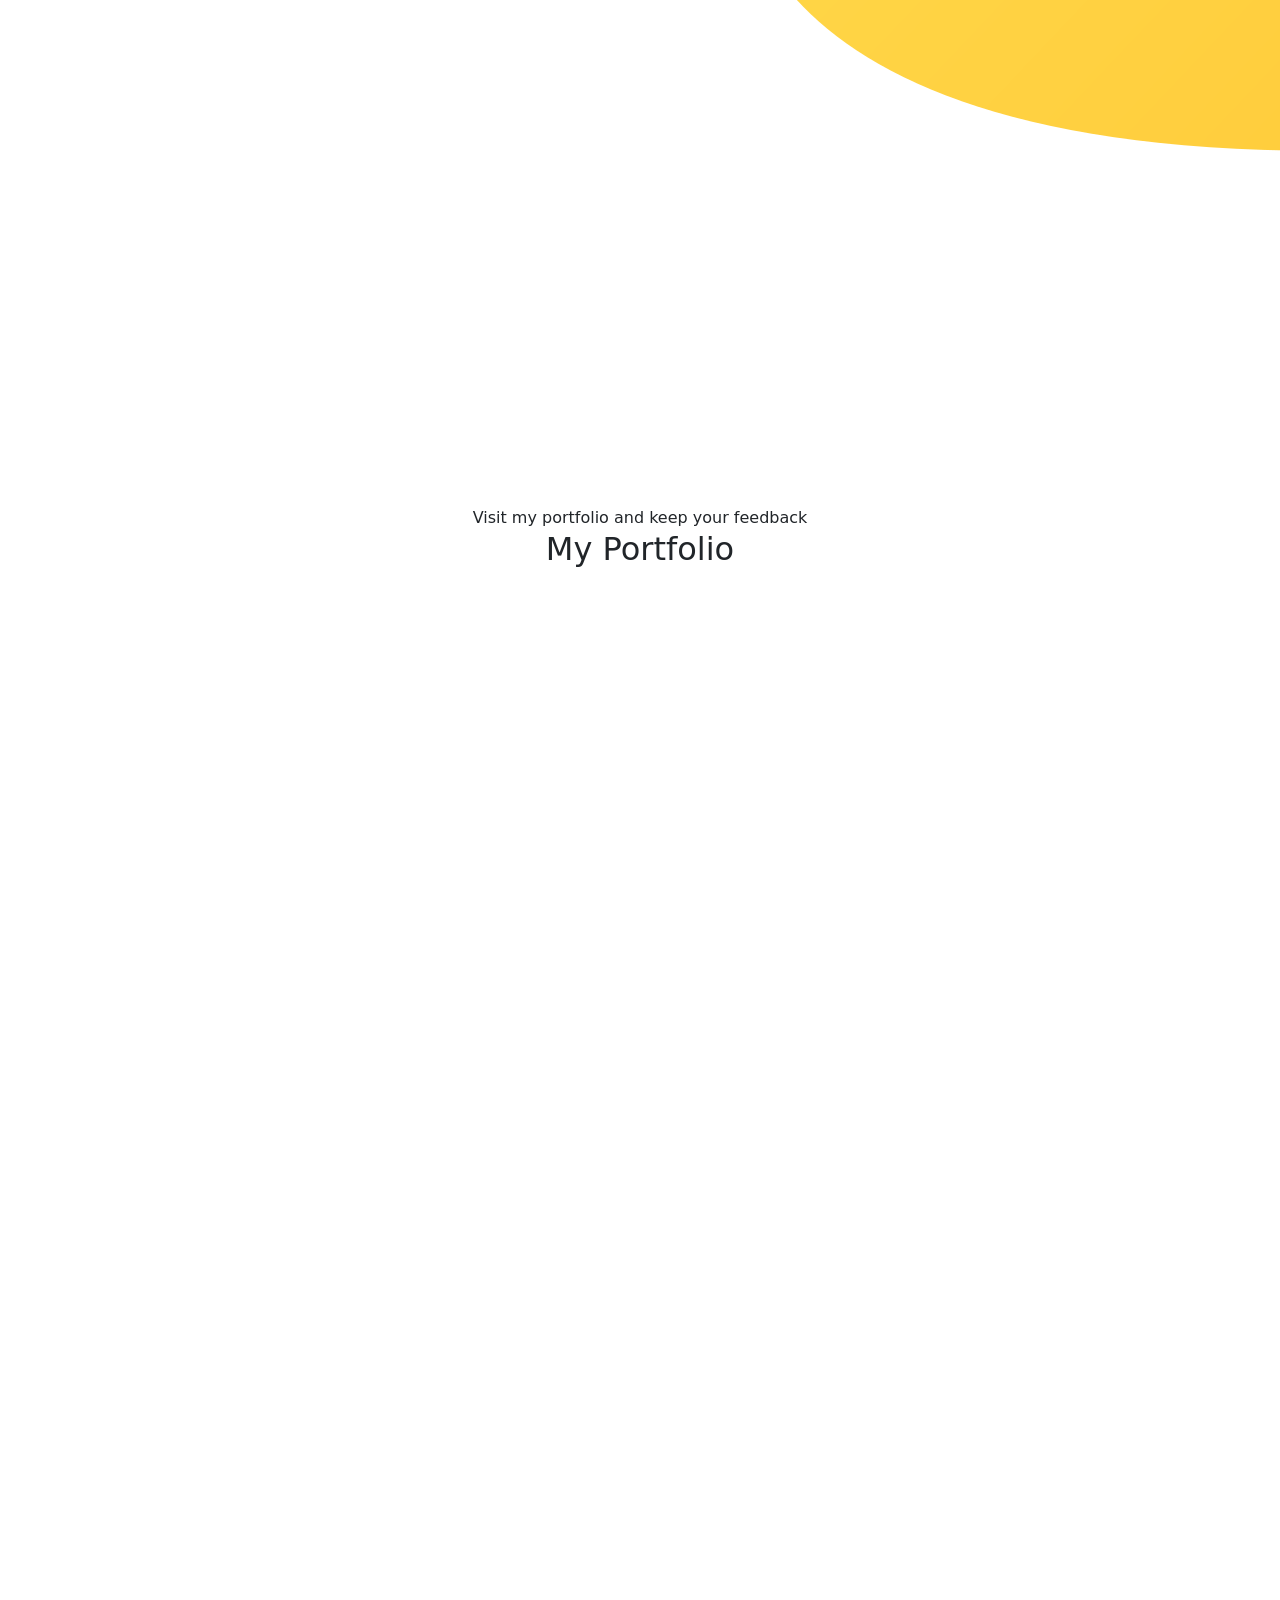
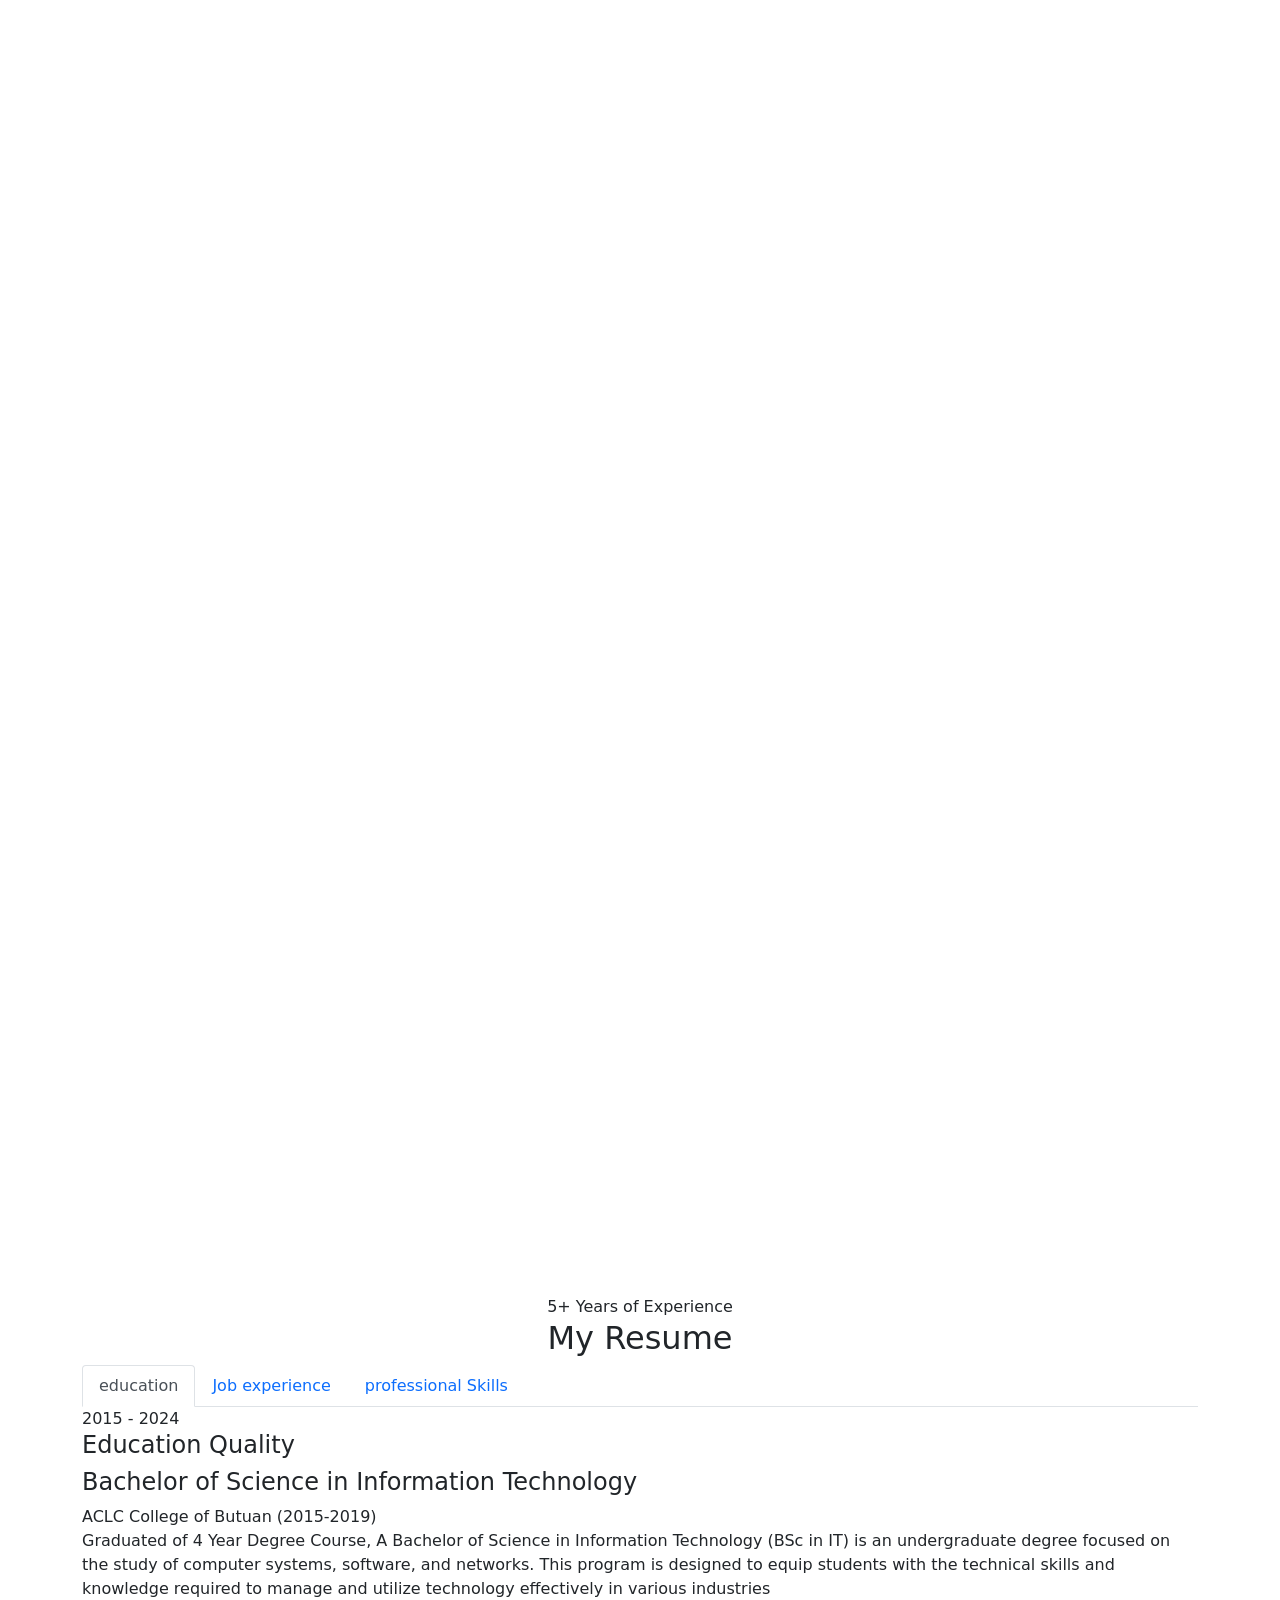
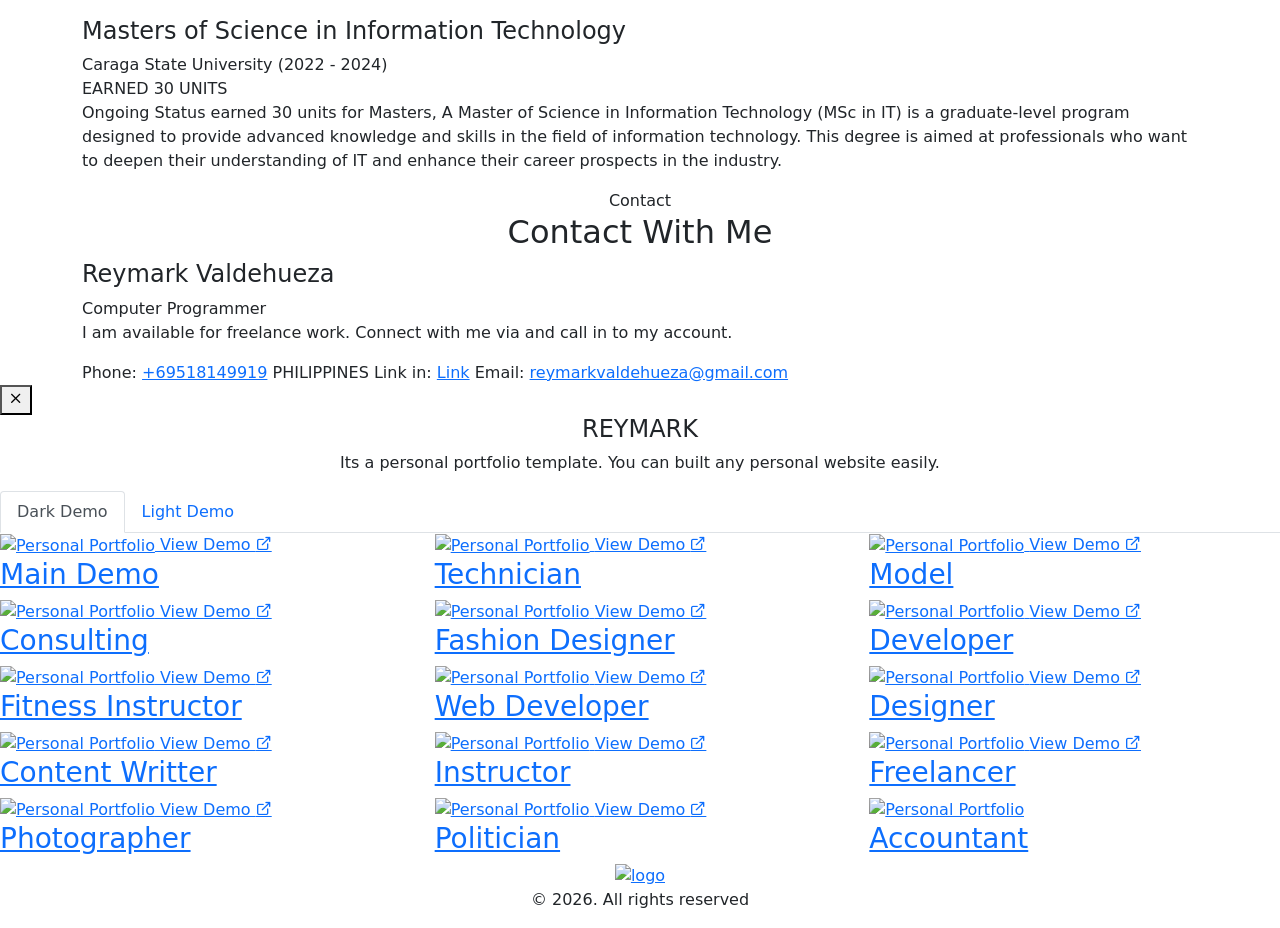
==== commit 454c0852: "ah" ====
--- a/index.html
+++ b/index.html
@@ -19,6 +19,148 @@
     <link rel="stylesheet" href="assets/css/plugins/feature.css">
     <!-- Style css -->
     <link rel="stylesheet" href="assets/css/style.css">
+    <style>
+        .hero-portrait-wrap {
+            position: relative;
+            max-width: 480px;
+            margin: 0 auto;
+            padding: 34px 26px 0;
+        }
+
+        .hero-portrait-wrap::before,
+        .hero-portrait-wrap::after {
+            content: "";
+            position: absolute;
+            border-radius: 28px;
+            z-index: 0;
+        }
+
+        .hero-portrait-wrap::before {
+            inset: 60px 10px 20px 70px;
+            background: linear-gradient(145deg, rgba(255, 1, 79, 0.16), rgba(255, 255, 255, 0.78));
+            filter: blur(0.5px);
+        }
+
+        .hero-portrait-wrap::after {
+            width: 140px;
+            height: 140px;
+            right: -8px;
+            top: 24px;
+            border: 2px solid rgba(255, 1, 79, 0.18);
+            background: rgba(255, 255, 255, 0.55);
+            backdrop-filter: blur(6px);
+        }
+
+        .hero-portrait-frame {
+            position: relative;
+            z-index: 1;
+            padding: 18px;
+            border-radius: 36px;
+            background: linear-gradient(145deg, rgba(255, 255, 255, 0.95), rgba(243, 246, 251, 0.92));
+            border: 1px solid rgba(255, 1, 79, 0.12);
+            box-shadow: 0 22px 50px rgba(28, 35, 49, 0.13);
+            overflow: hidden;
+        }
+
+        .hero-portrait-frame::before {
+            content: "";
+            position: absolute;
+            inset: 14px;
+            border: 1px solid rgba(255, 1, 79, 0.14);
+            border-radius: 28px;
+            pointer-events: none;
+        }
+
+        .profile-thumbnail-no-frame,
+        .profile-thumbnail-no-frame .inner {
+            background: transparent !important;
+            box-shadow: none !important;
+            border: 0 !important;
+        }
+
+        .profile-thumbnail-no-frame {
+            position: relative;
+            z-index: 1;
+        }
+
+        .profile-thumbnail-no-frame .inner {
+            padding: 18px 18px 0 !important;
+            border-radius: 28px !important;
+            background: radial-gradient(circle at top, rgba(255, 1, 79, 0.06), rgba(255, 255, 255, 0) 54%) !important;
+        }
+
+        .profile-thumbnail-no-frame::before,
+        .profile-thumbnail-no-frame::after,
+        .profile-thumbnail-no-frame .inner::before,
+        .profile-thumbnail-no-frame .inner::after {
+            display: none !important;
+        }
+
+        .hero-portrait-image {
+            width: 100%;
+            height: auto;
+            display: block;
+            filter: drop-shadow(0 16px 24px rgba(25, 30, 43, 0.16));
+        }
+
+        .hero-portrait-badge {
+            position: absolute;
+            left: -8px;
+            bottom: 46px;
+            z-index: 2;
+            padding: 12px 16px;
+            border-radius: 18px;
+            background: rgba(255, 255, 255, 0.92);
+            border: 1px solid rgba(255, 1, 79, 0.12);
+            box-shadow: 0 18px 35px rgba(28, 35, 49, 0.12);
+        }
+
+        .hero-portrait-badge .label {
+            display: block;
+            font-size: 12px;
+            letter-spacing: 0.12em;
+            text-transform: uppercase;
+            color: #ff014f;
+            margin-bottom: 2px;
+            font-weight: 700;
+        }
+
+        .hero-portrait-badge .value {
+            display: block;
+            font-size: 16px;
+            font-weight: 700;
+            color: #1f1f25;
+            line-height: 1.3;
+        }
+
+        @media (max-width: 991px) {
+            .hero-portrait-wrap {
+                max-width: 420px;
+                margin-bottom: 30px;
+            }
+        }
+
+        @media (max-width: 575px) {
+            .hero-portrait-wrap {
+                padding: 18px 14px 0;
+            }
+
+            .hero-portrait-frame {
+                padding: 12px;
+                border-radius: 24px;
+            }
+
+            .profile-thumbnail-no-frame .inner {
+                padding: 10px 10px 0 !important;
+            }
+
+            .hero-portrait-badge {
+                left: 8px;
+                bottom: 24px;
+                padding: 10px 14px;
+            }
+        }
+    </style>
 </head>
 
 <body class="template-color-1 spybody white-version" data-spy="scroll" data-target=".navbar-example2" data-offset="150">
@@ -202,7 +344,7 @@
                                     </div>
                                     <div class="col-lg-4 col-xl-4 col-md-4 col-sm-4 col-12 mt_mobile--30">
                                         <div class="skill-share-inner">
-                                            <span class="title">TEST AUTOMATION QA : PLAYWRIGHT, SELENIUM, CYPRESS AND JMETER</span>
+                                            <span class="title">QA Tester, TEST AUTOMATION QA : PLAYWRIGHT, SELENIUM, CYPRESS AND JMETER</span>
                                             <ul class="skill-share d-flex liststyle">
                                                 <li><img src="assets/images/icons/playwright_logo.png" alt="Icons Images"></li>
                                                 <li><img src="assets/images/icons/selenium.png" alt="Icons Images"></li>
@@ -215,13 +357,20 @@
                                 </div>
                             </div>
                         </div>
-
                         <div class="order-1 order-lg-2 col-lg-5">
-                            <!-- <div class="thumbnail">
-                                <div class="inner">
-                                    <img src="assets/images/slider/banner-01.png" alt="Personal Portfolio Images">
-                                </div>
-                            </div> -->
+                            <div class="hero-portrait-wrap">
+                                <div class="hero-portrait-frame">
+                                    <div class="thumbnail profile-thumbnail-no-frame">
+                                        <div class="inner">
+                                            <img class="hero-portrait-image" src="assets/images/valdehueza1.png" alt="Reymark Valdehueza">
+                                        </div>
+                                    </div>
+                                    <div class="hero-portrait-badge">
+                                        <span class="label">Focused On</span>
+                                        <span class="value">QA Tester and Developer</span>
+                                    </div>
+                                </div>
+                            </div>
                         </div>
                     </div>
                 </div>
@@ -805,7 +954,7 @@
                                         <!-- Start Skill List Area 2nd  -->
                                         <div class="col-lg-12 col-md-12 col-12 mt_md--60 mt_sm--60">
                                             <div class="content">
-                                                <span class="subtitle">2020 - 2025</span>
+                                                <span class="subtitle">2020 - 2026</span>
                                                 <h4 class="maintitle">Job Experience</h4>
                                                 <div class="experience-list">
 
@@ -815,7 +964,7 @@
                                                             <div class="heading">
                                                                 <div class="title">
                                                                     <h4>Computer  Programmer III/ QA Software Engineer</h4>
-                                                                    <span>DSWD RICTMS Section (2024 - March 2025)</span>
+                                                                    <span>DSWD RICTMS Section (2024 - March 2026)</span>
                                                                 </div>
                                                                 <!-- <div class="date-of-time">
                                                                     <span>4.70/5</span>
@@ -2475,7 +2624,7 @@
                                 <img src="assets/images/profile.png" alt="logo" style="width: 80px;">
                             </a>
                         </div>
-                        <p class="description mt--30">© 2024. All rights reserved </p>
+                        <p class="description mt--30">© 2026. All rights reserved </p>
                     </div>
                 </div>
             </div>
@@ -2498,4 +2647,4 @@
     <script src="assets/js/main.js"></script>
 </body>
 
-</html>+</html>
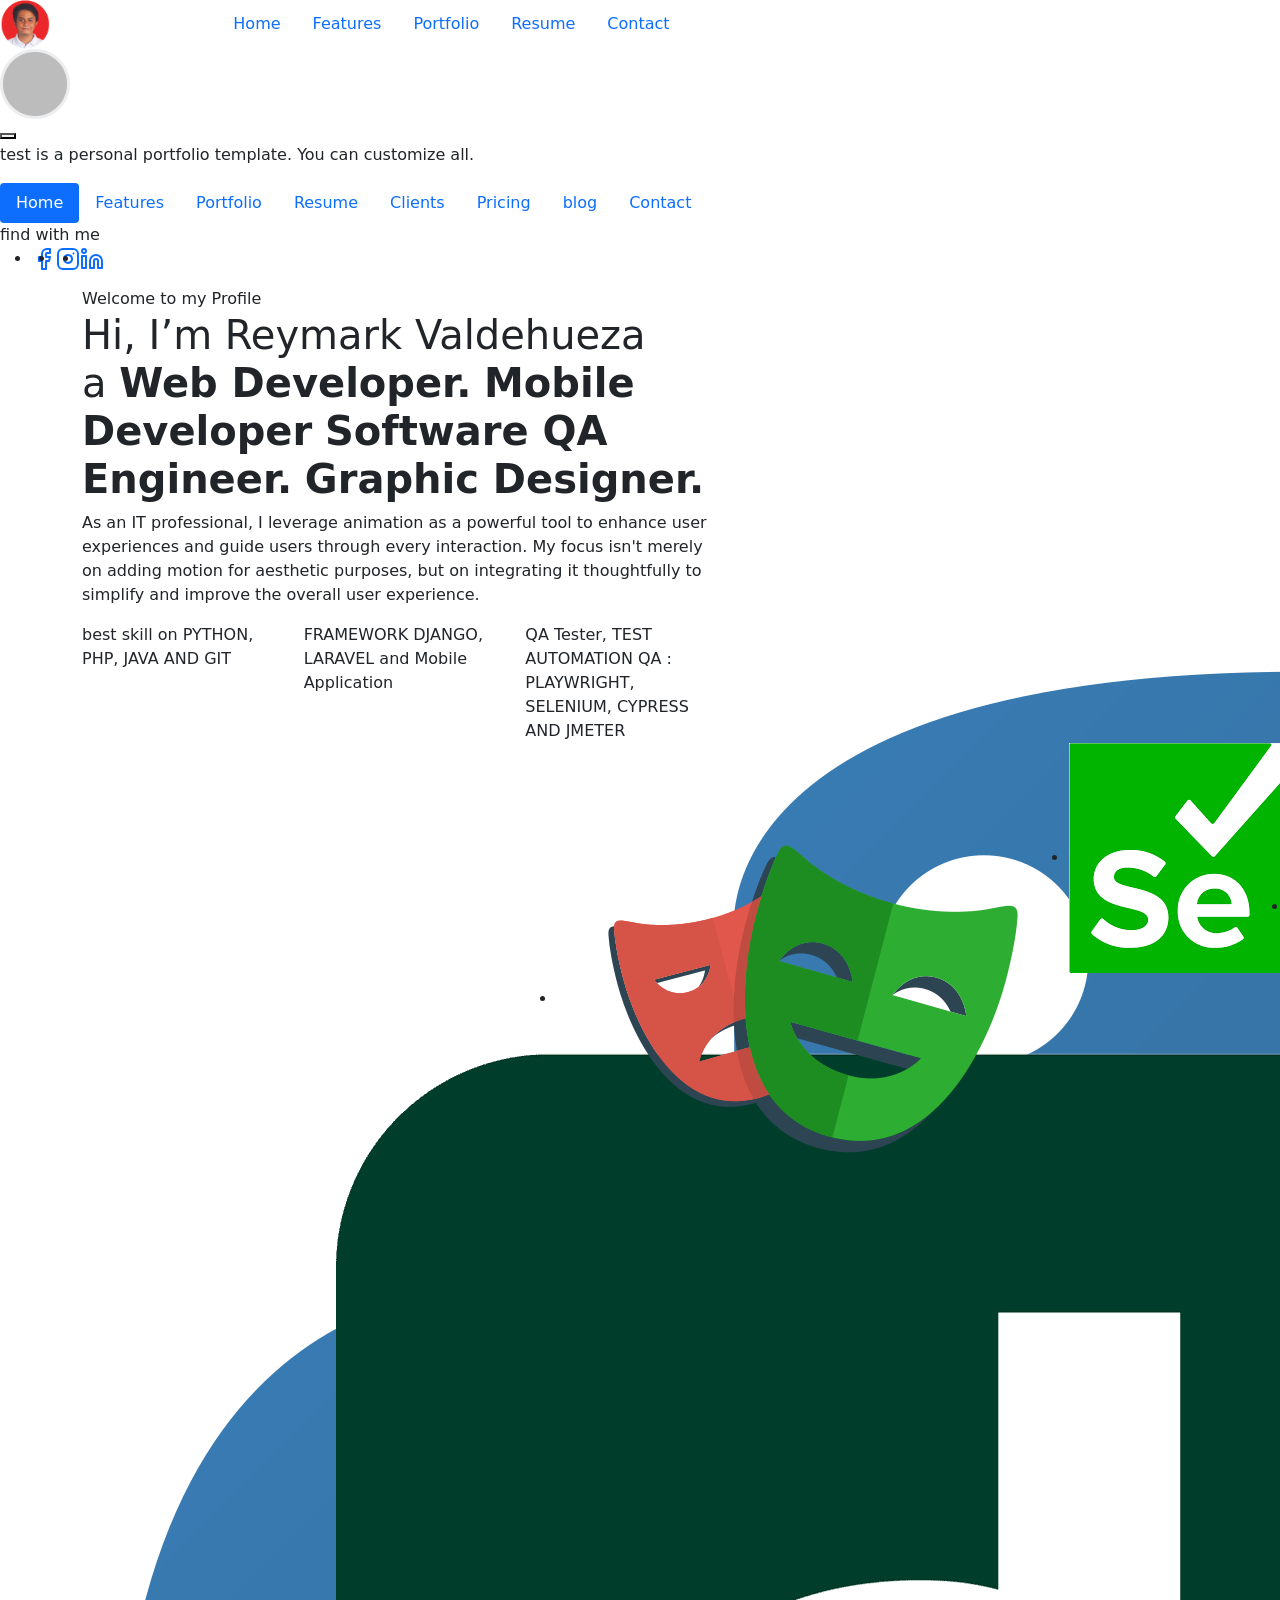
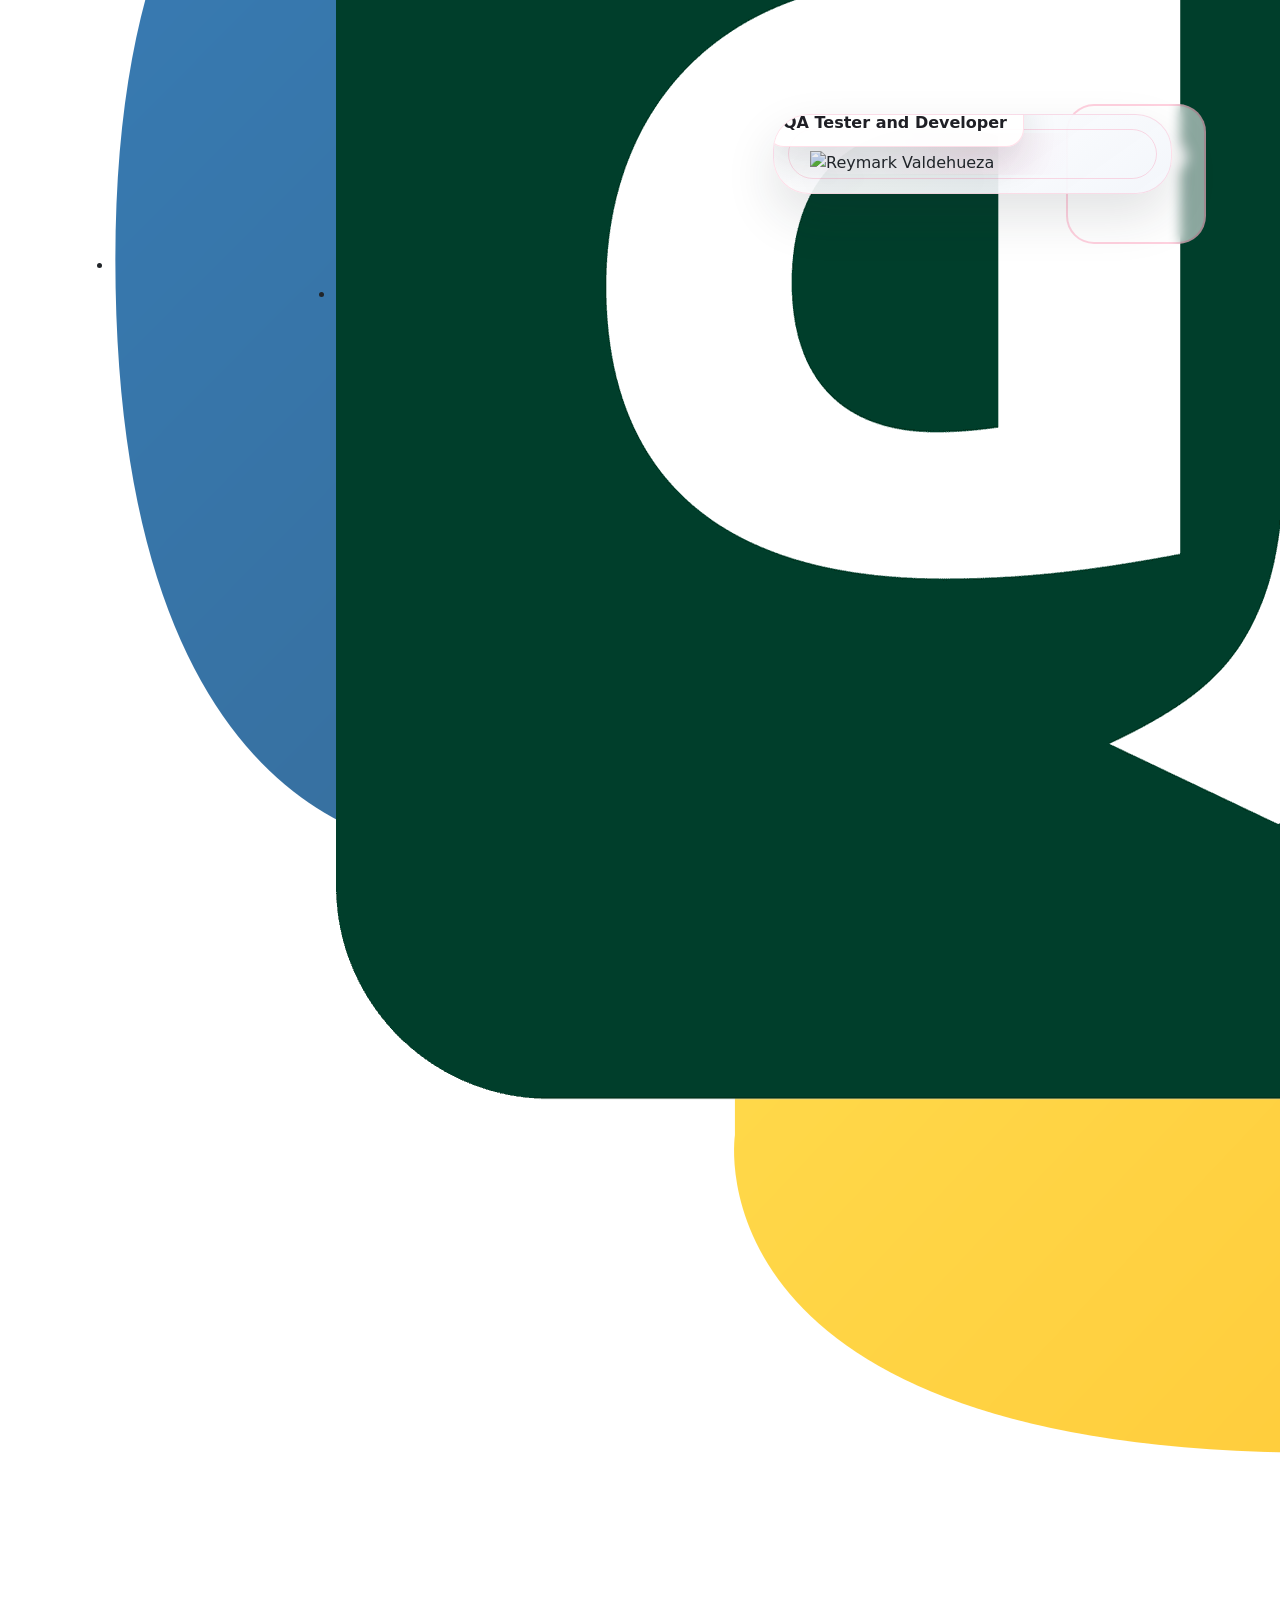
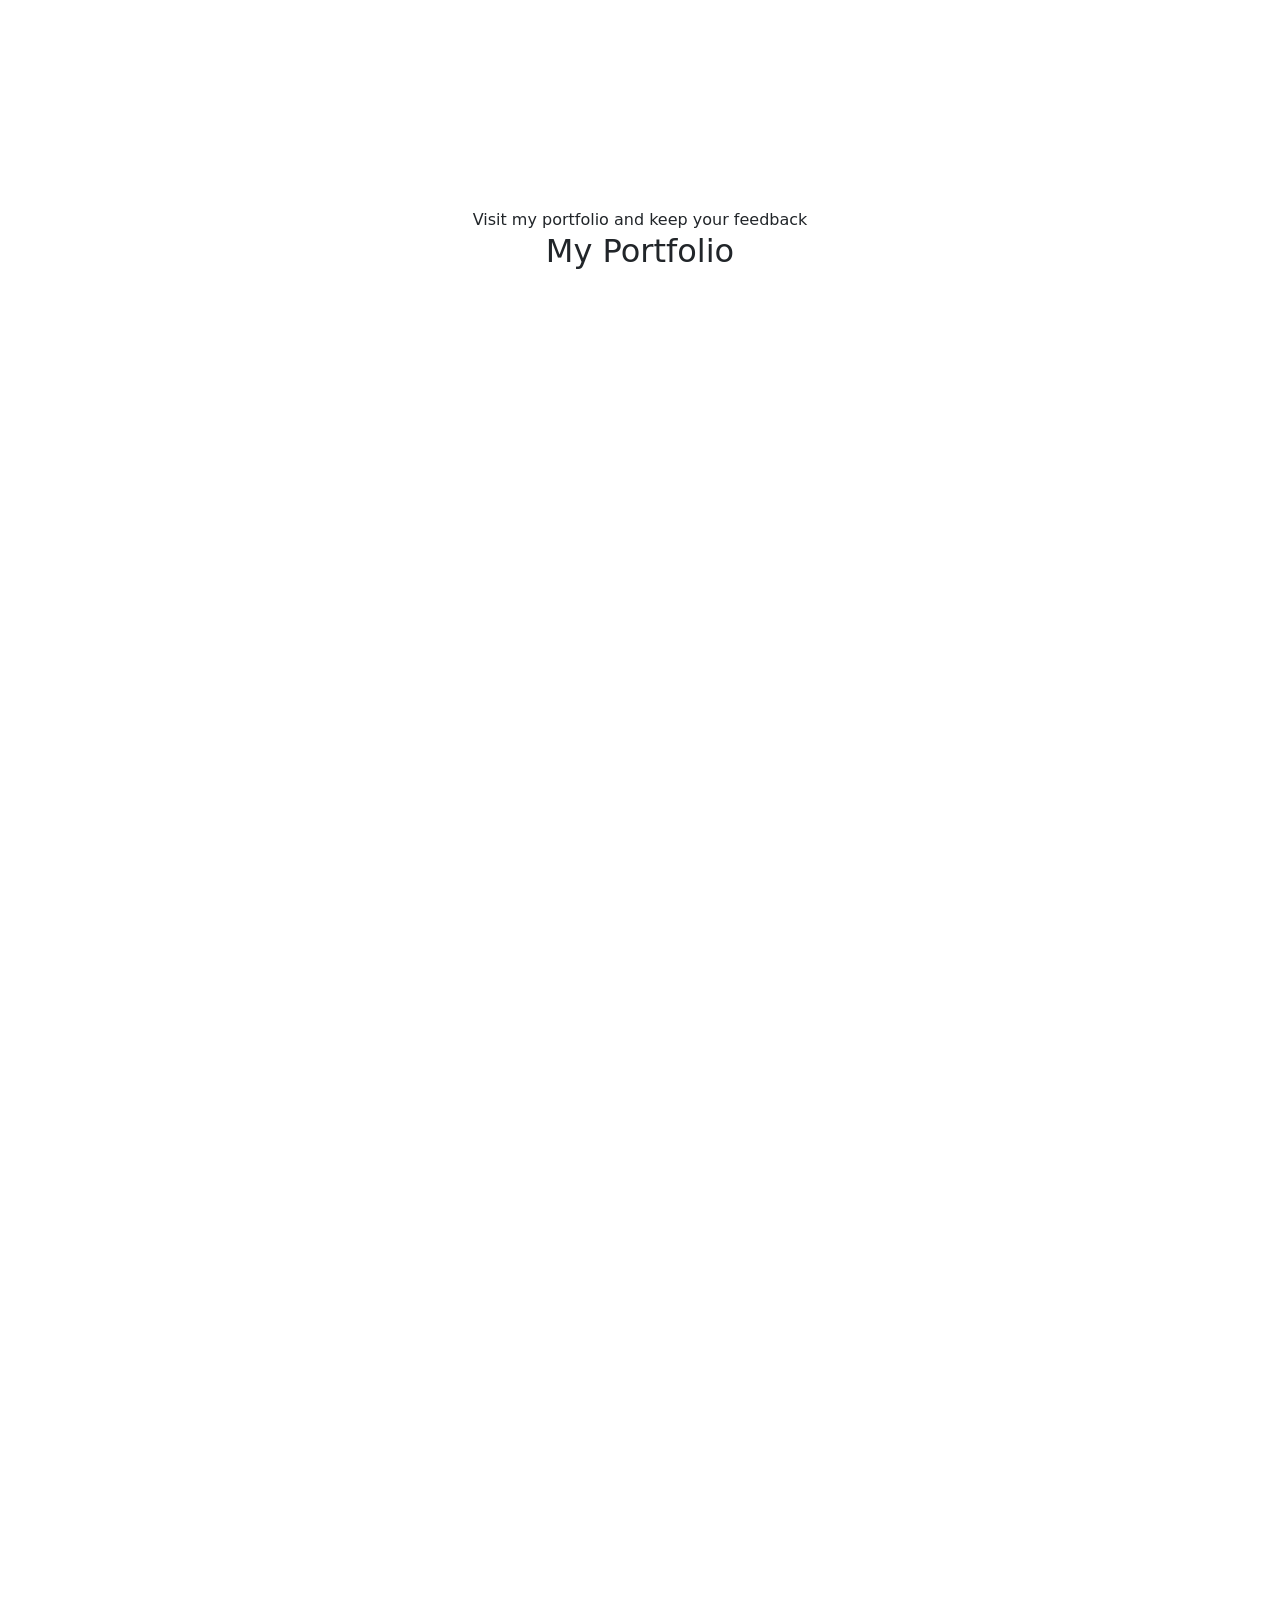
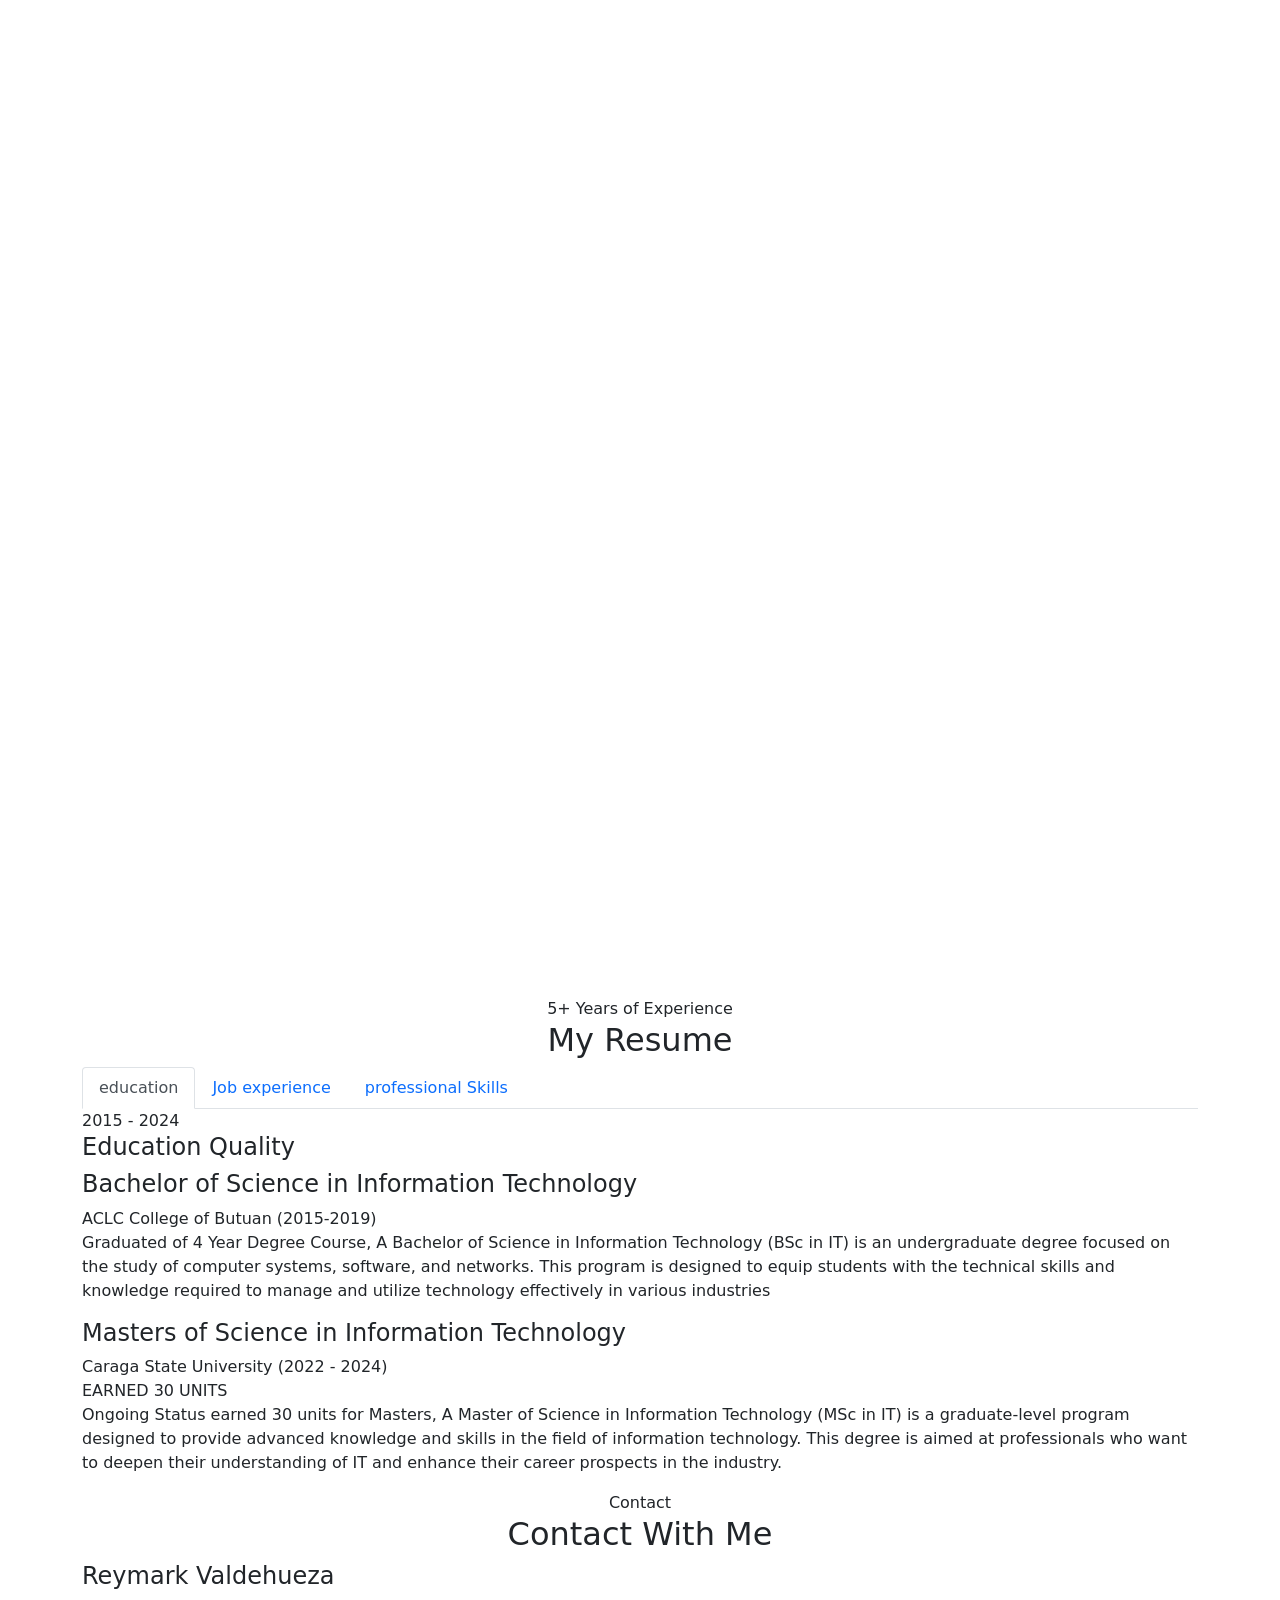
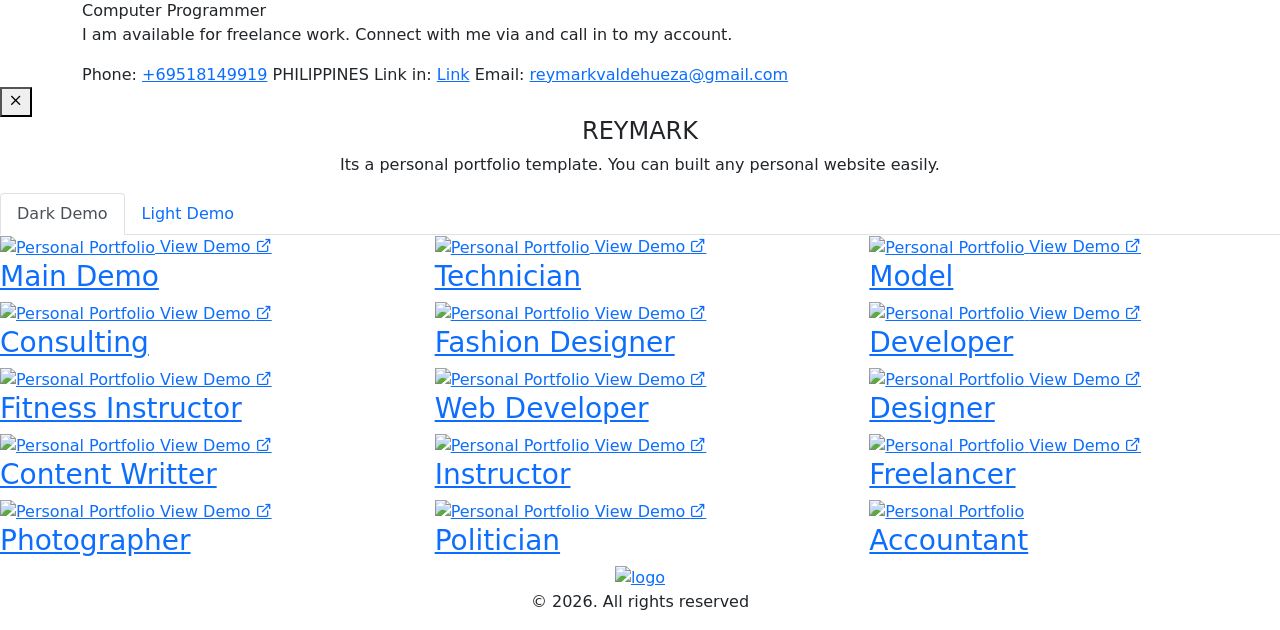
==== commit 2aa50f3d: "ah" ====
--- a/index.html
+++ b/index.html
@@ -970,7 +970,7 @@
                                                                     <span>4.70/5</span>
                                                                 </div> -->
                                                             </div>
-                                                            <p class="description">System Development and Maintenance, Computer Maintenance and Networking, Editing Skills.</p>
+                                                            <p class="description">QA Tester: Responsible for finding defects and issues, and performing automation and performance testing using various tools.</p>
                                                         </div>
                                                     </div>
                                                     <div class="resume-single-list">
@@ -984,7 +984,7 @@
                                                                     <span>4.70/5</span>
                                                                 </div> -->
                                                             </div>
-                                                            <p class="description">System Development and Maintenance, Computer Maintenance and Networking, Editing Skills.</p>
+                                                            <p class="description">System Development : Web and Mobile application</p>
                                                         </div>
                                                     </div>
                                                     <!-- End Single List  -->
@@ -1001,7 +1001,7 @@
                                                                     <span>4.95/5</span>
                                                                 </div> -->
                                                             </div>
-                                                            <p class="description">System Development and Maintenance, Computer Maintenance and Networking, Editing Skills.</p>
+                                                            <p class="description">System Development: Developing web and mobile applications, and maintaining hardware-related issues.</p>
                                                         </div>
                                                     </div>
                                                     <!-- End Single List  -->
@@ -1018,7 +1018,7 @@
                                                                     <span>5.00/5</span>
                                                                 </div> -->
                                                             </div>
-                                                            <p class="description">System Development and Maintenance, Computer Maintenance and Networking, Editing Skills.</p>
+                                                            <p class="description">System Development: Developing web and mobile applications, and maintaining hardware-related issues.</p>
                                                         </div>
                                                     </div>
                                                     <!-- End Single List  -->
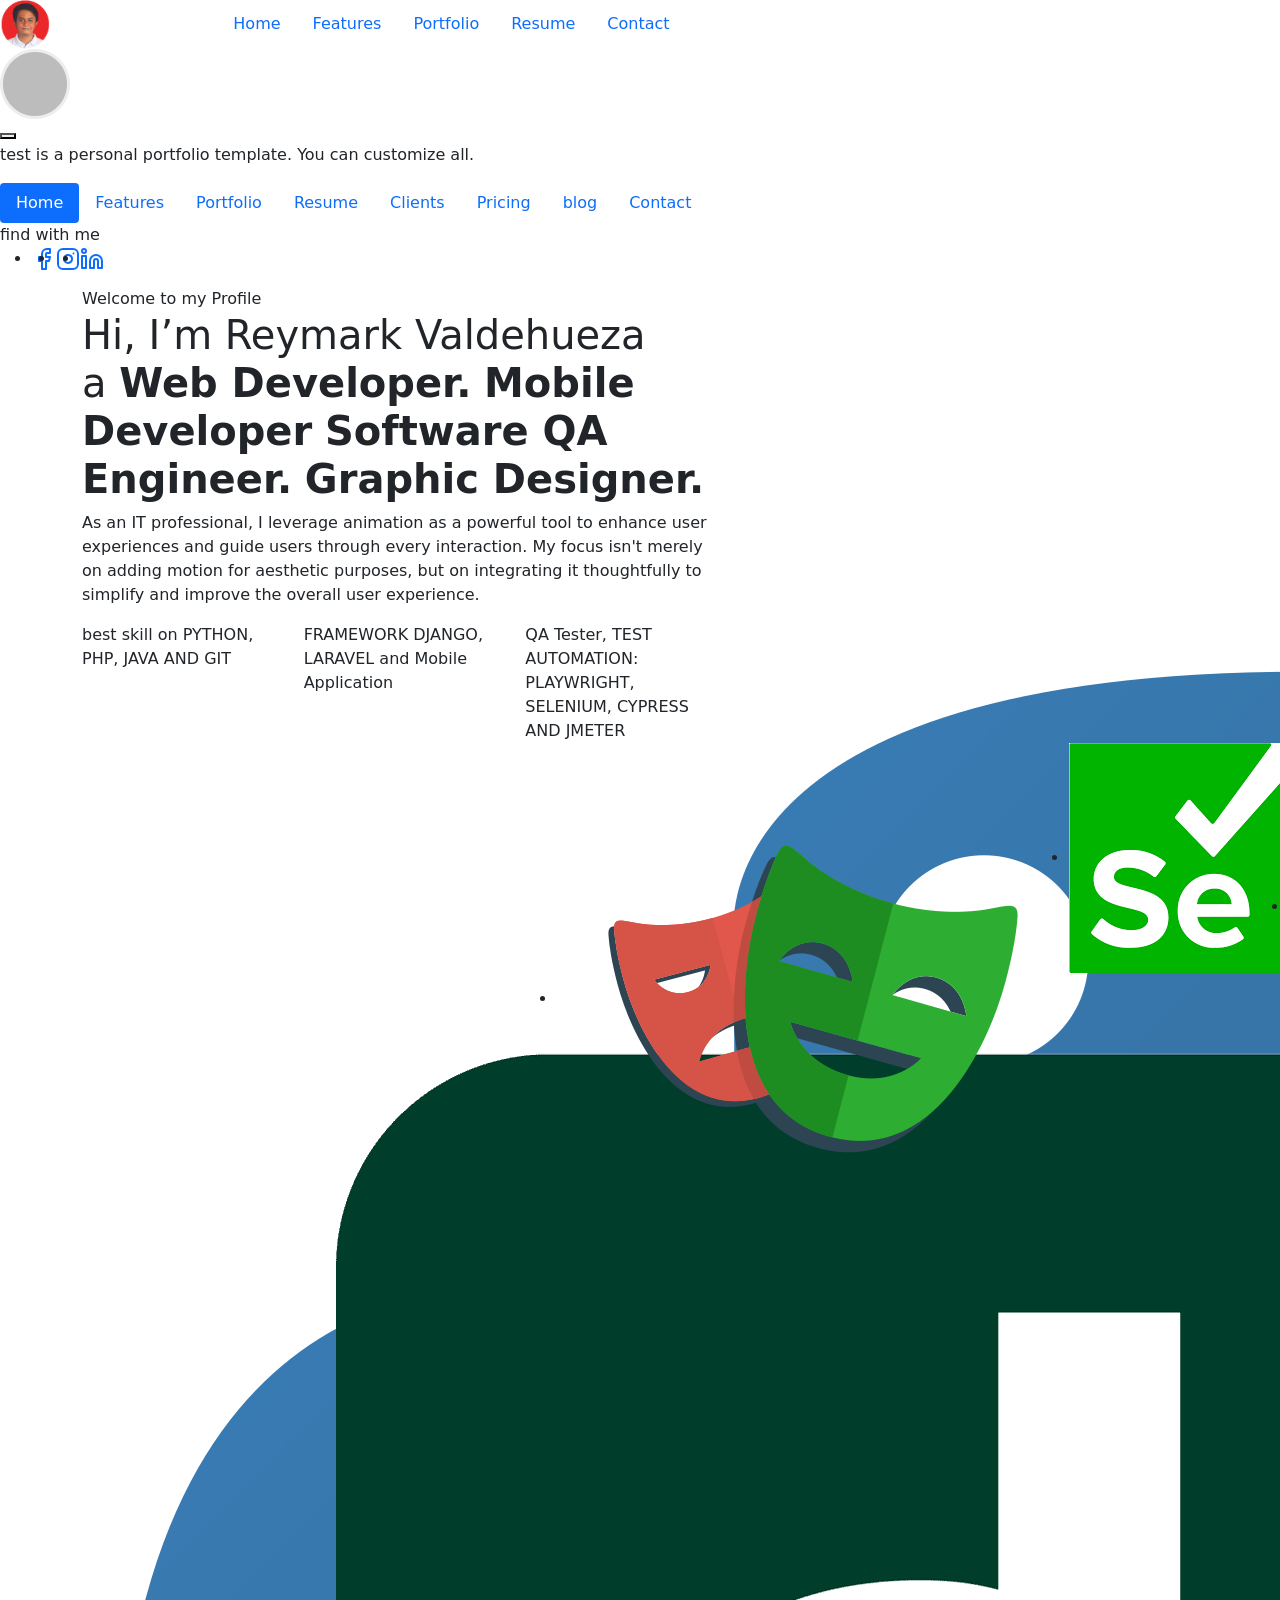
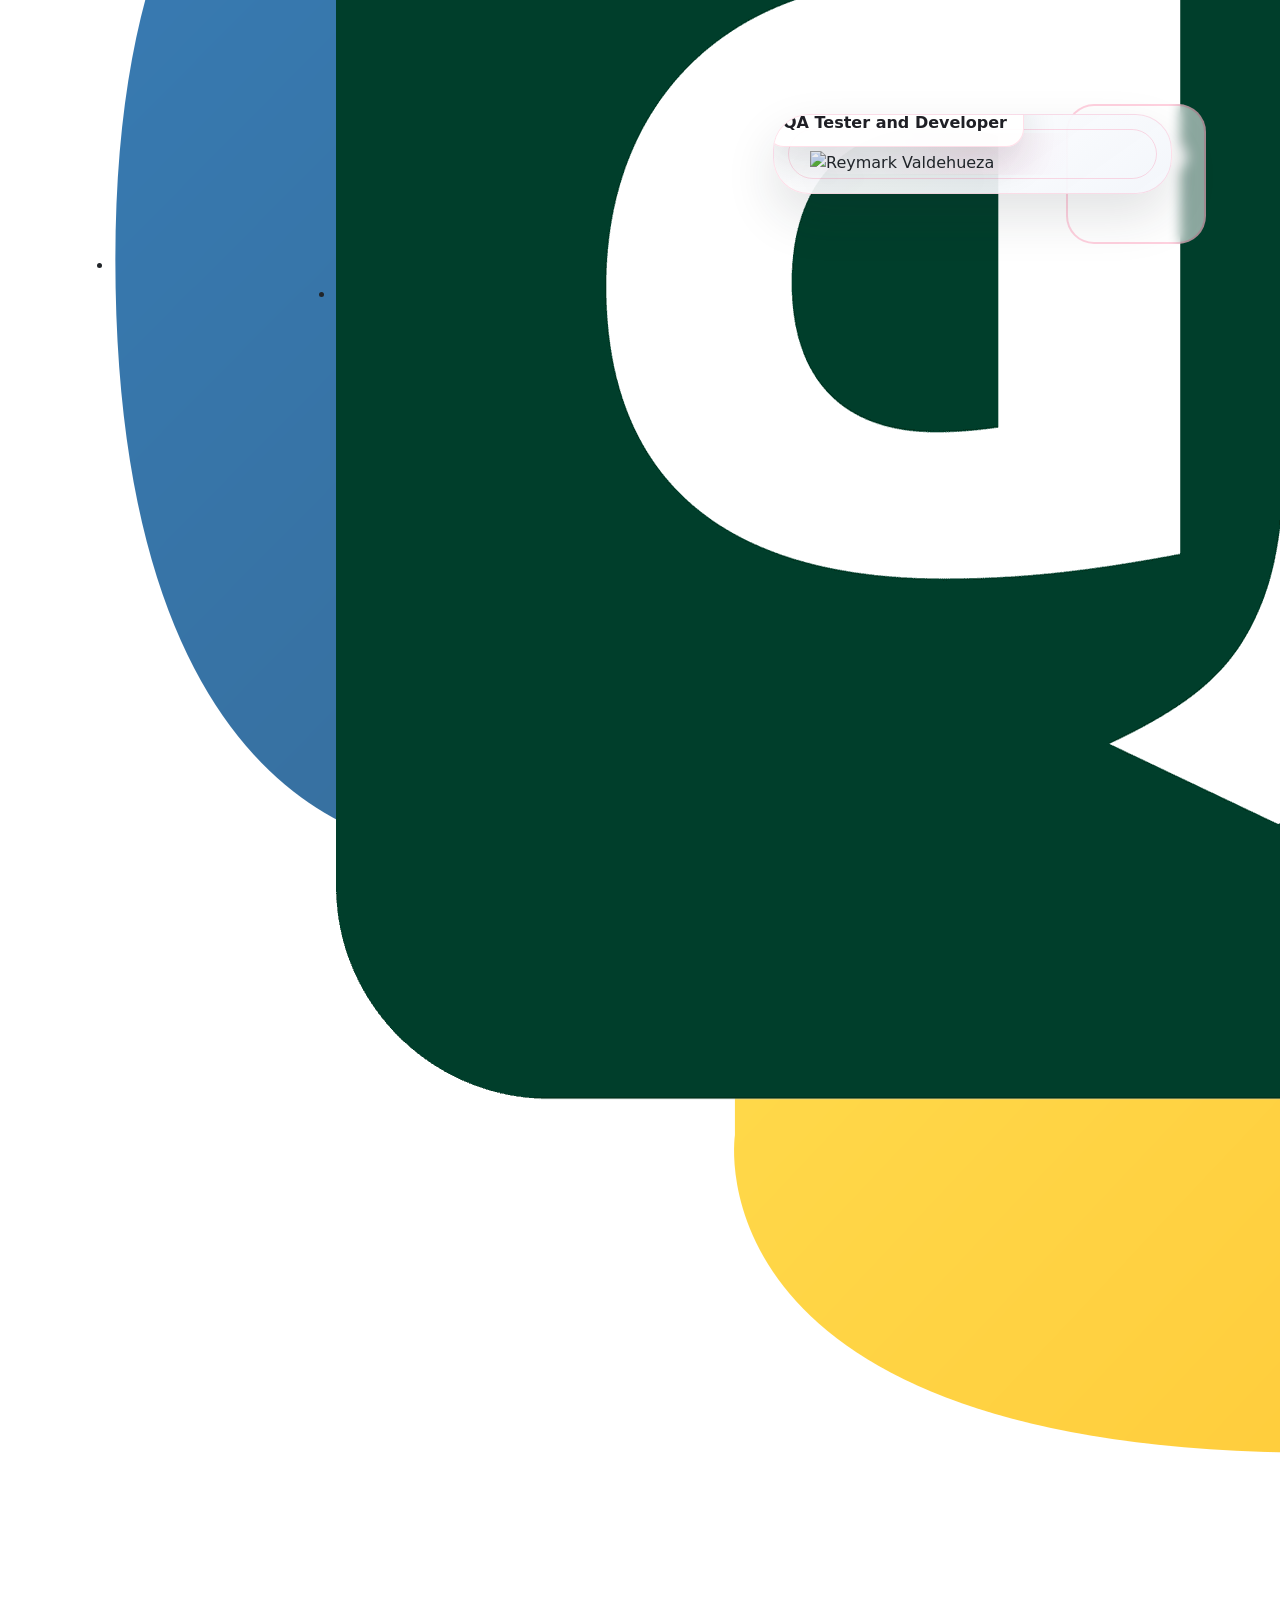
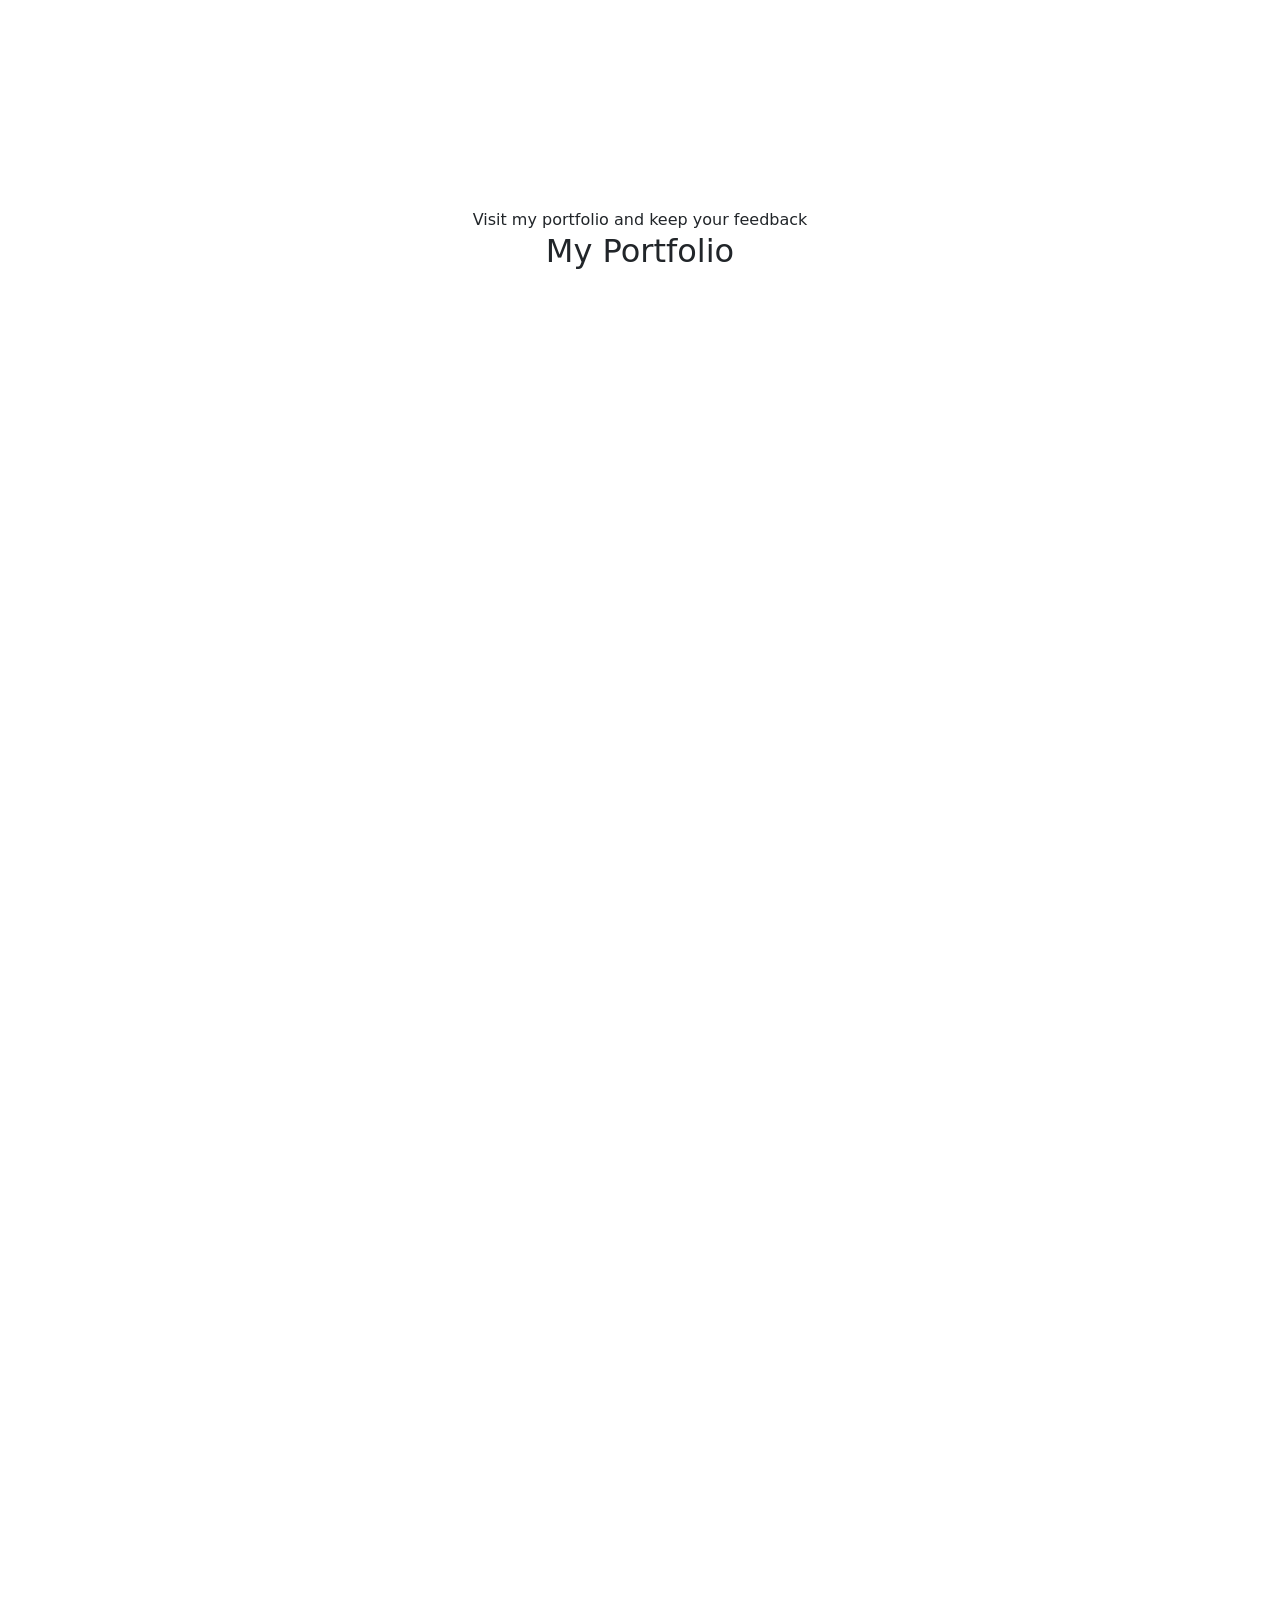
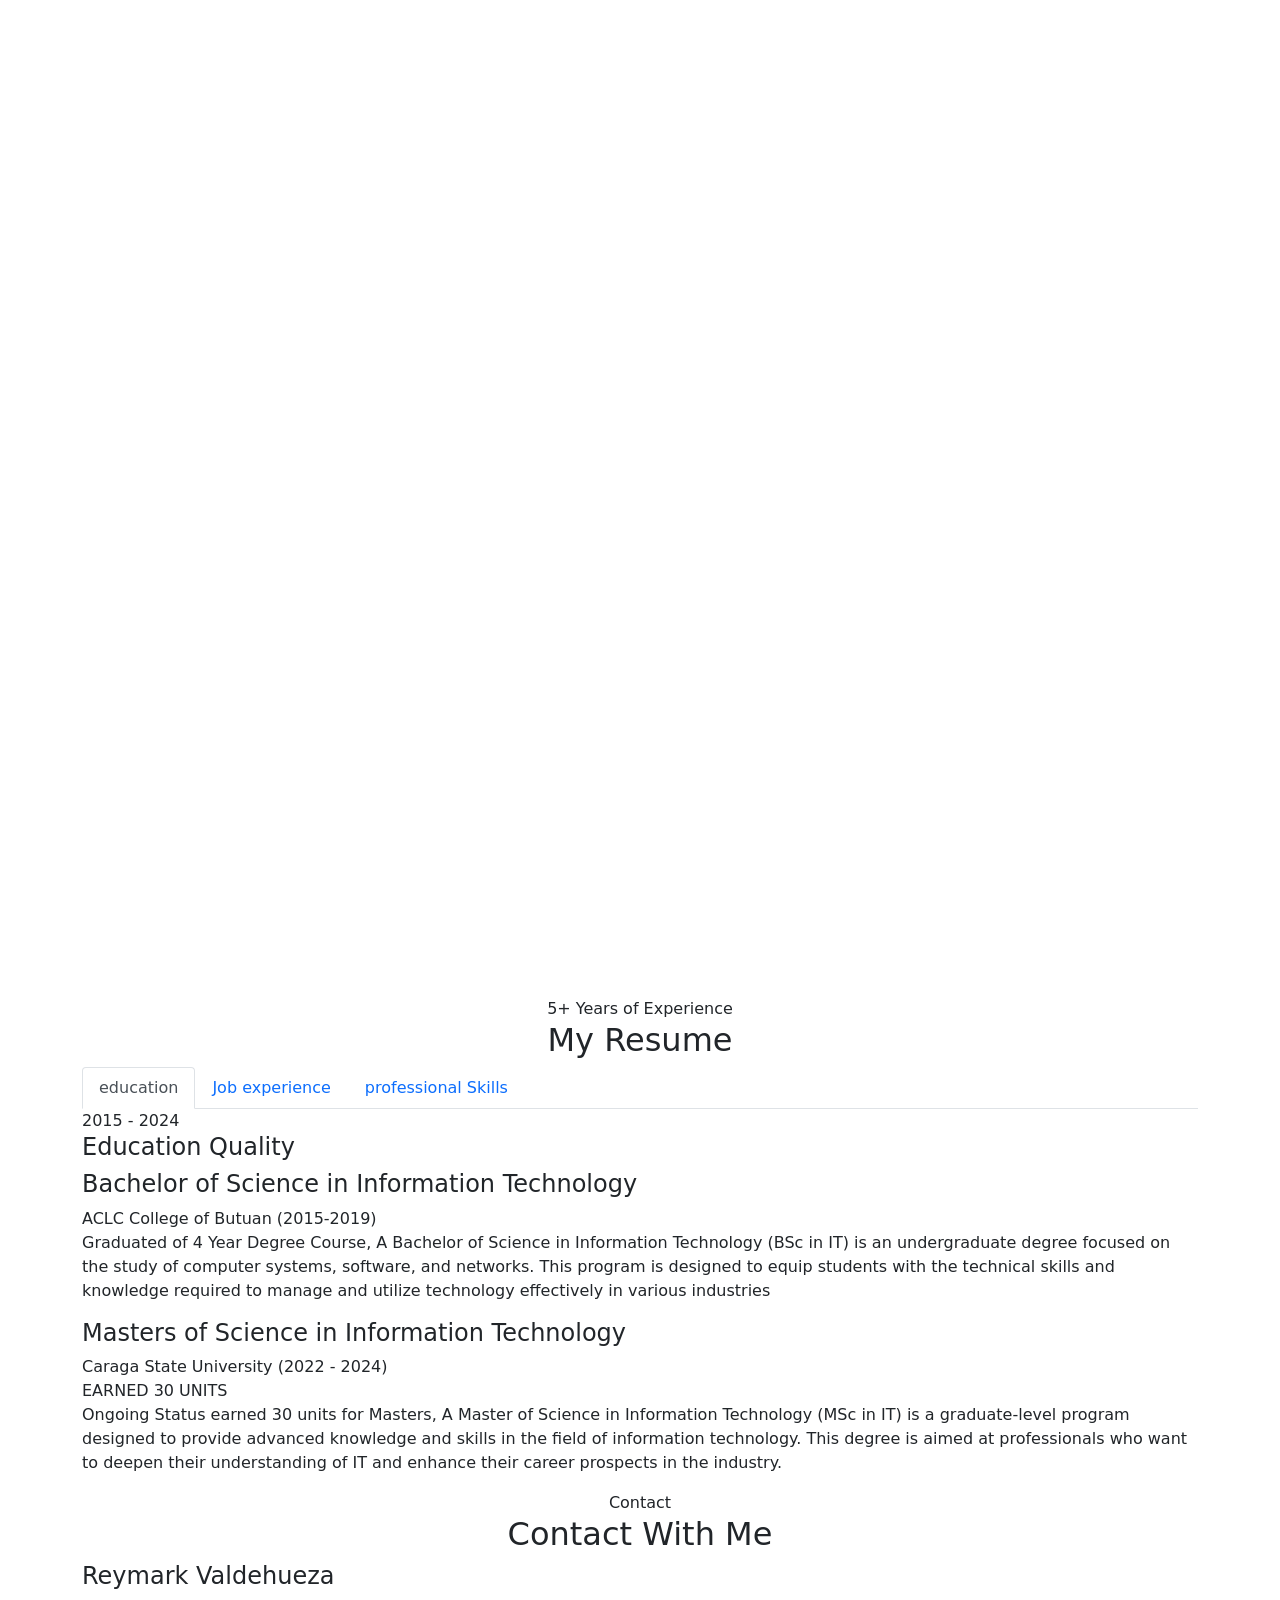
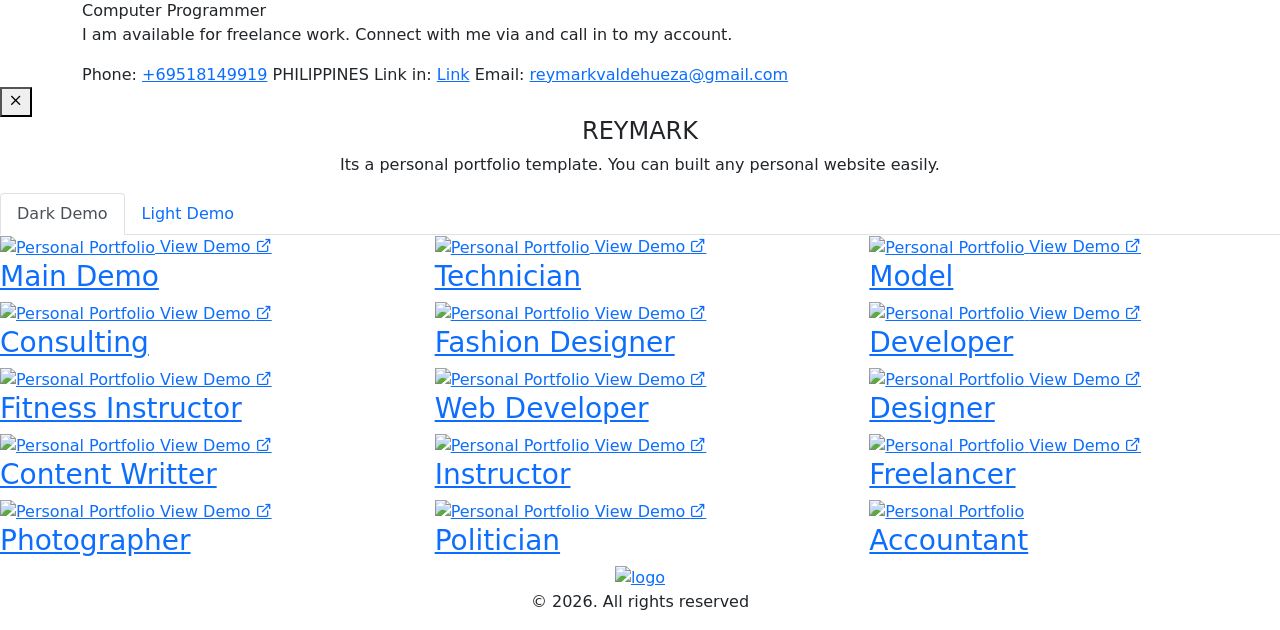
==== commit 8f23bfdc: "ah" ====
--- a/index.html
+++ b/index.html
@@ -344,7 +344,7 @@
                                     </div>
                                     <div class="col-lg-4 col-xl-4 col-md-4 col-sm-4 col-12 mt_mobile--30">
                                         <div class="skill-share-inner">
-                                            <span class="title">QA Tester, TEST AUTOMATION QA : PLAYWRIGHT, SELENIUM, CYPRESS AND JMETER</span>
+                                            <span class="title">QA Tester, TEST AUTOMATION: PLAYWRIGHT, SELENIUM, CYPRESS AND JMETER</span>
                                             <ul class="skill-share d-flex liststyle">
                                                 <li><img src="assets/images/icons/playwright_logo.png" alt="Icons Images"></li>
                                                 <li><img src="assets/images/icons/selenium.png" alt="Icons Images"></li>
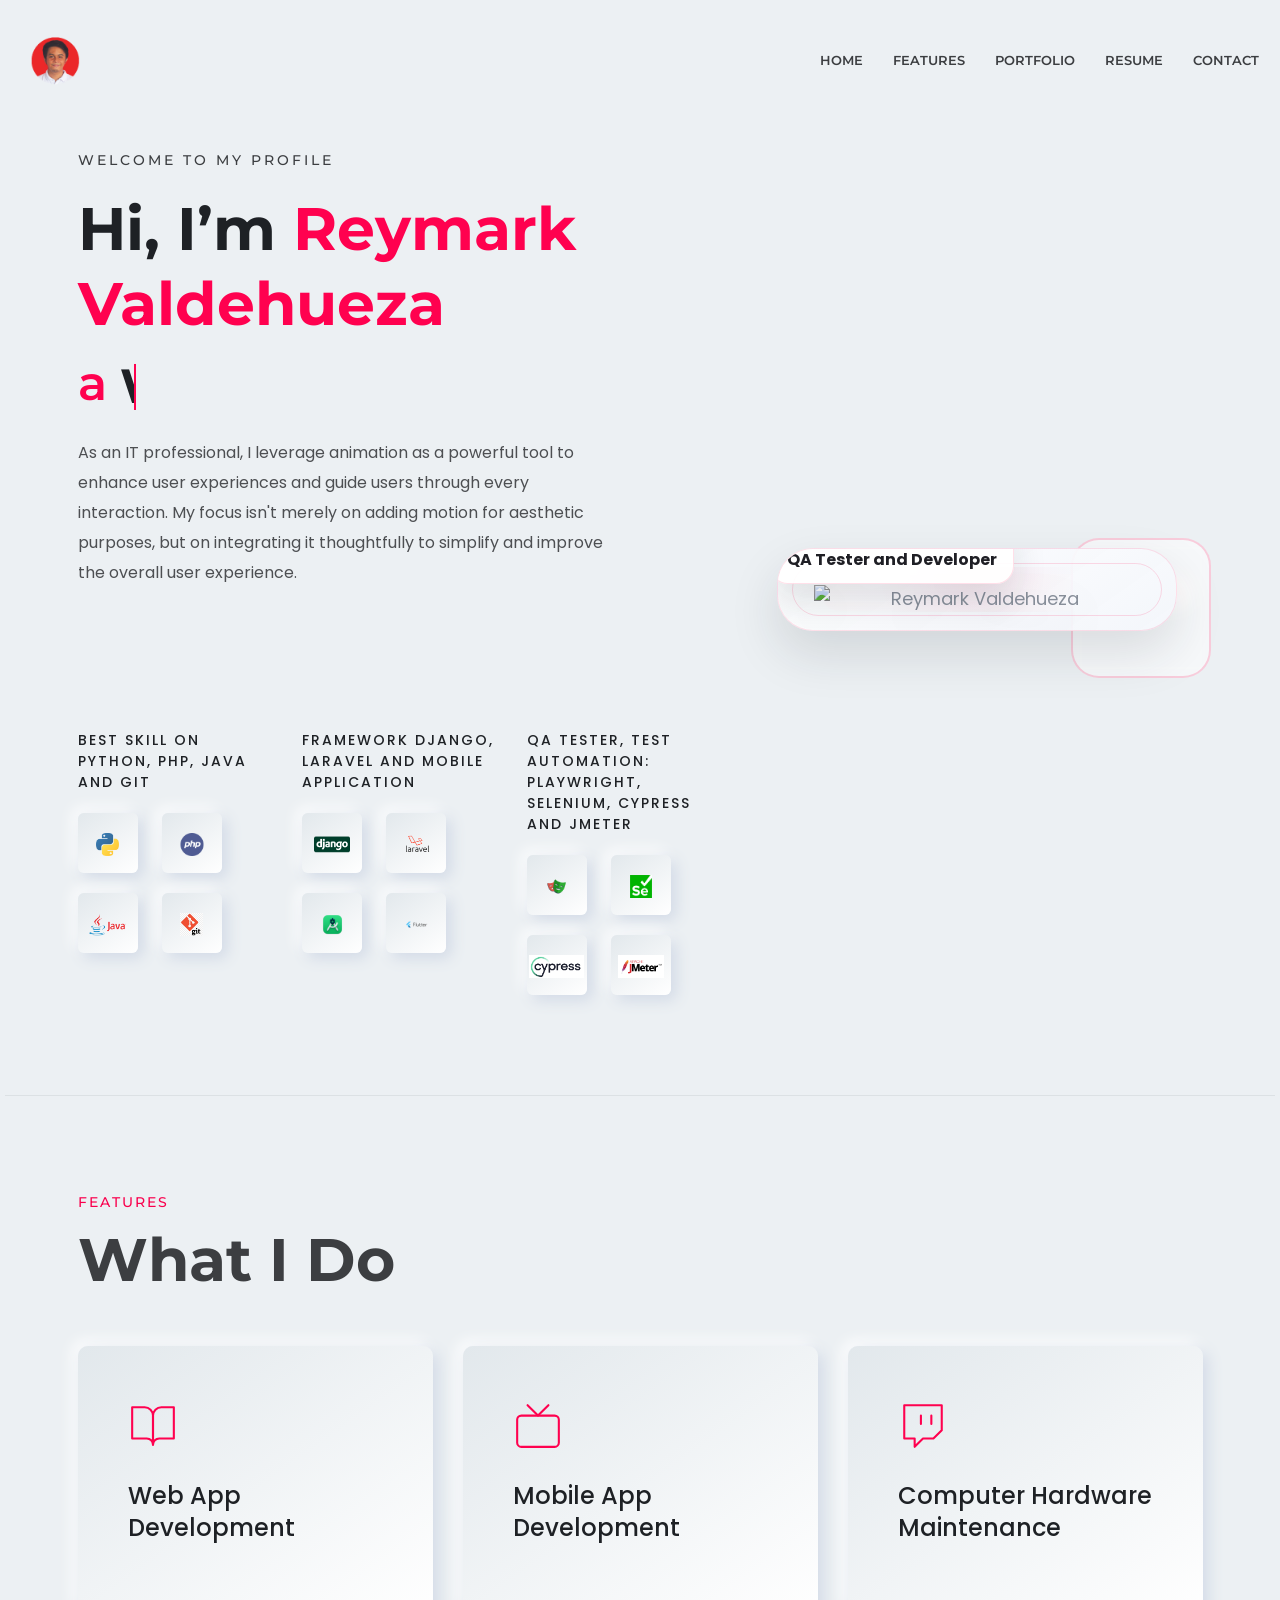
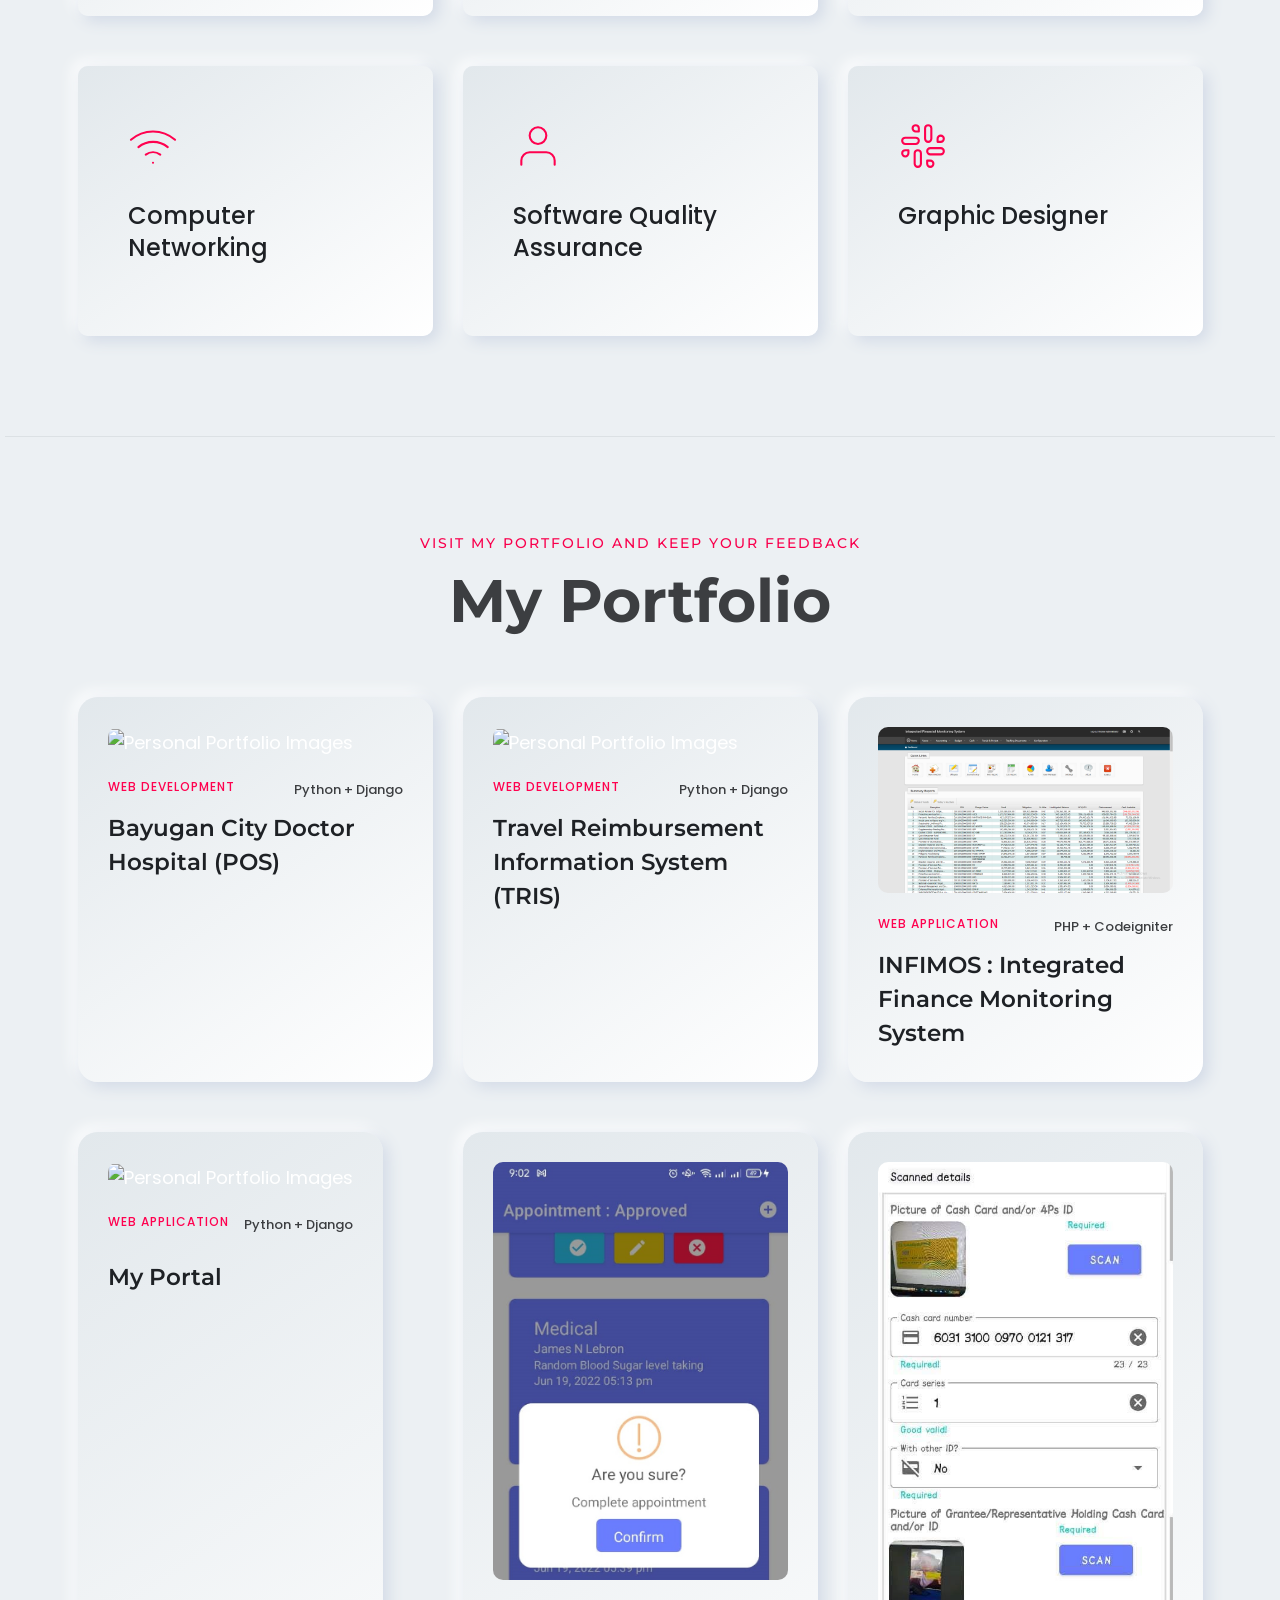
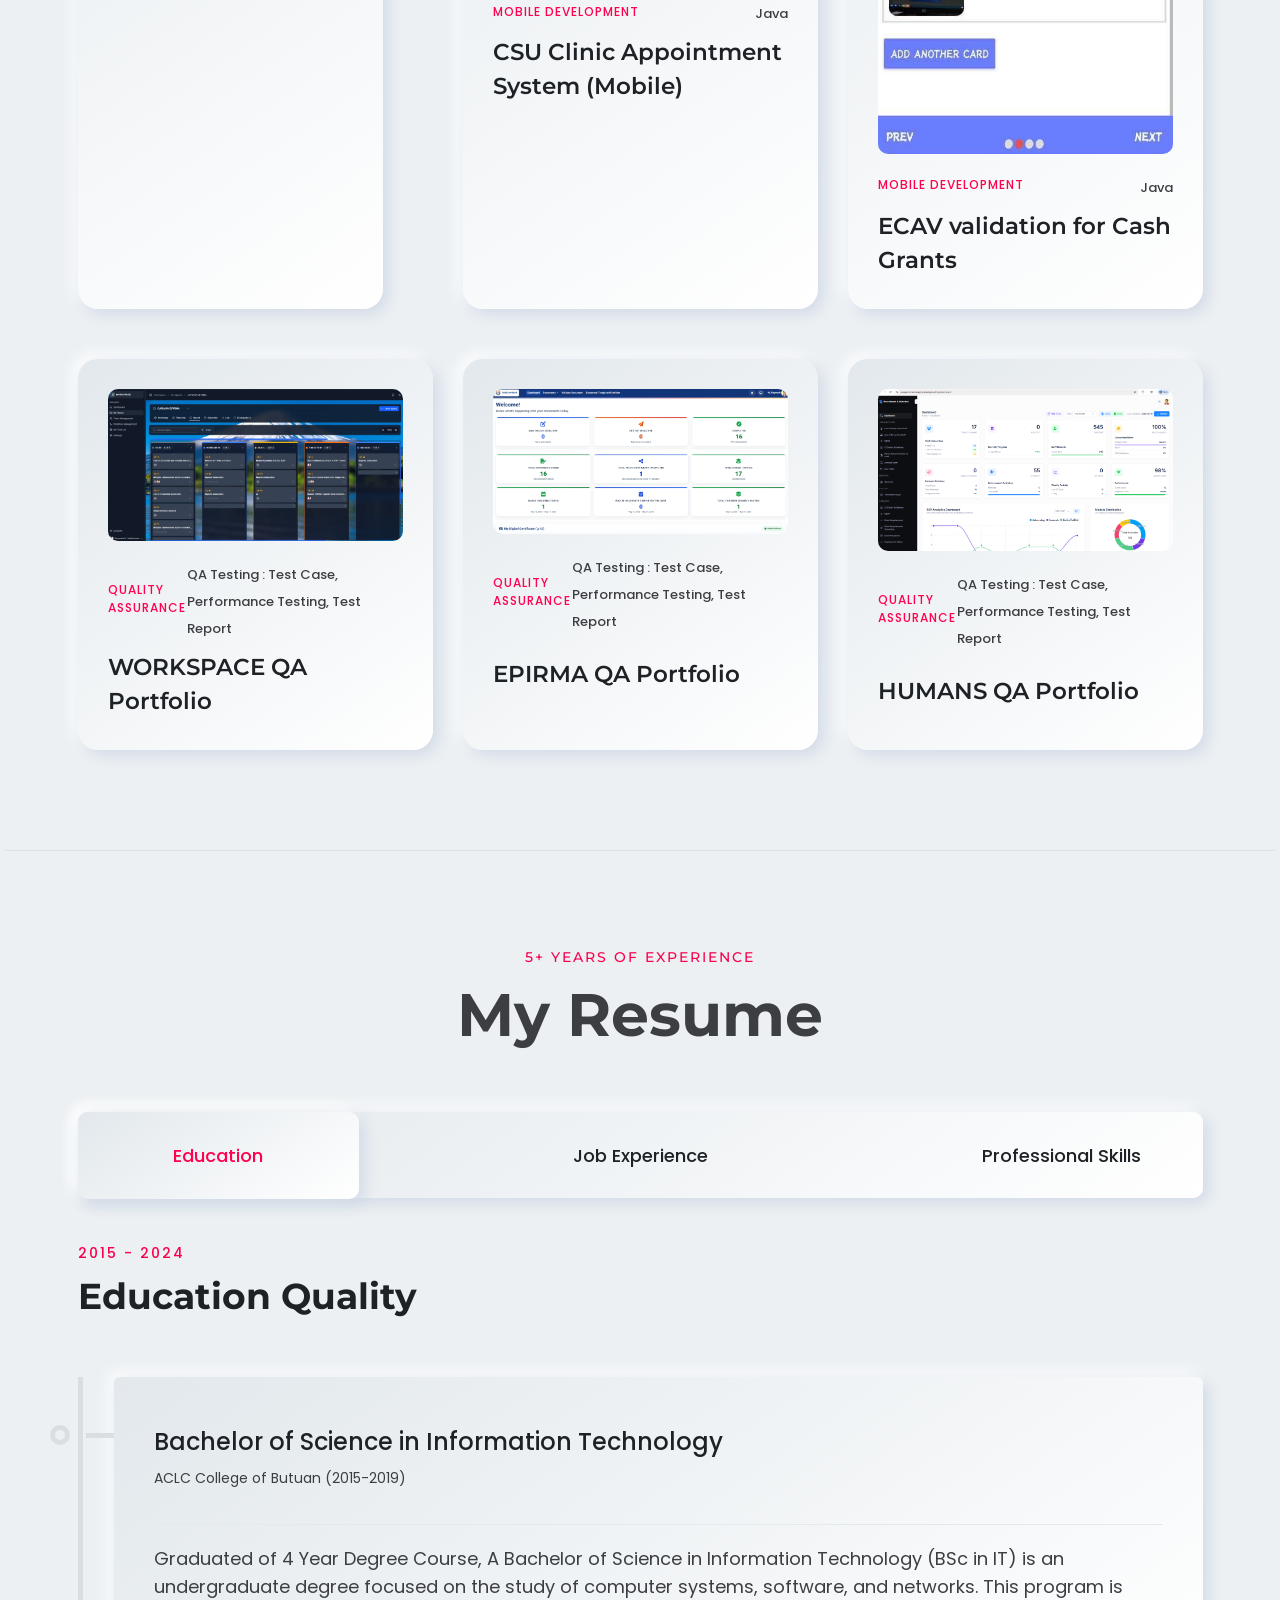
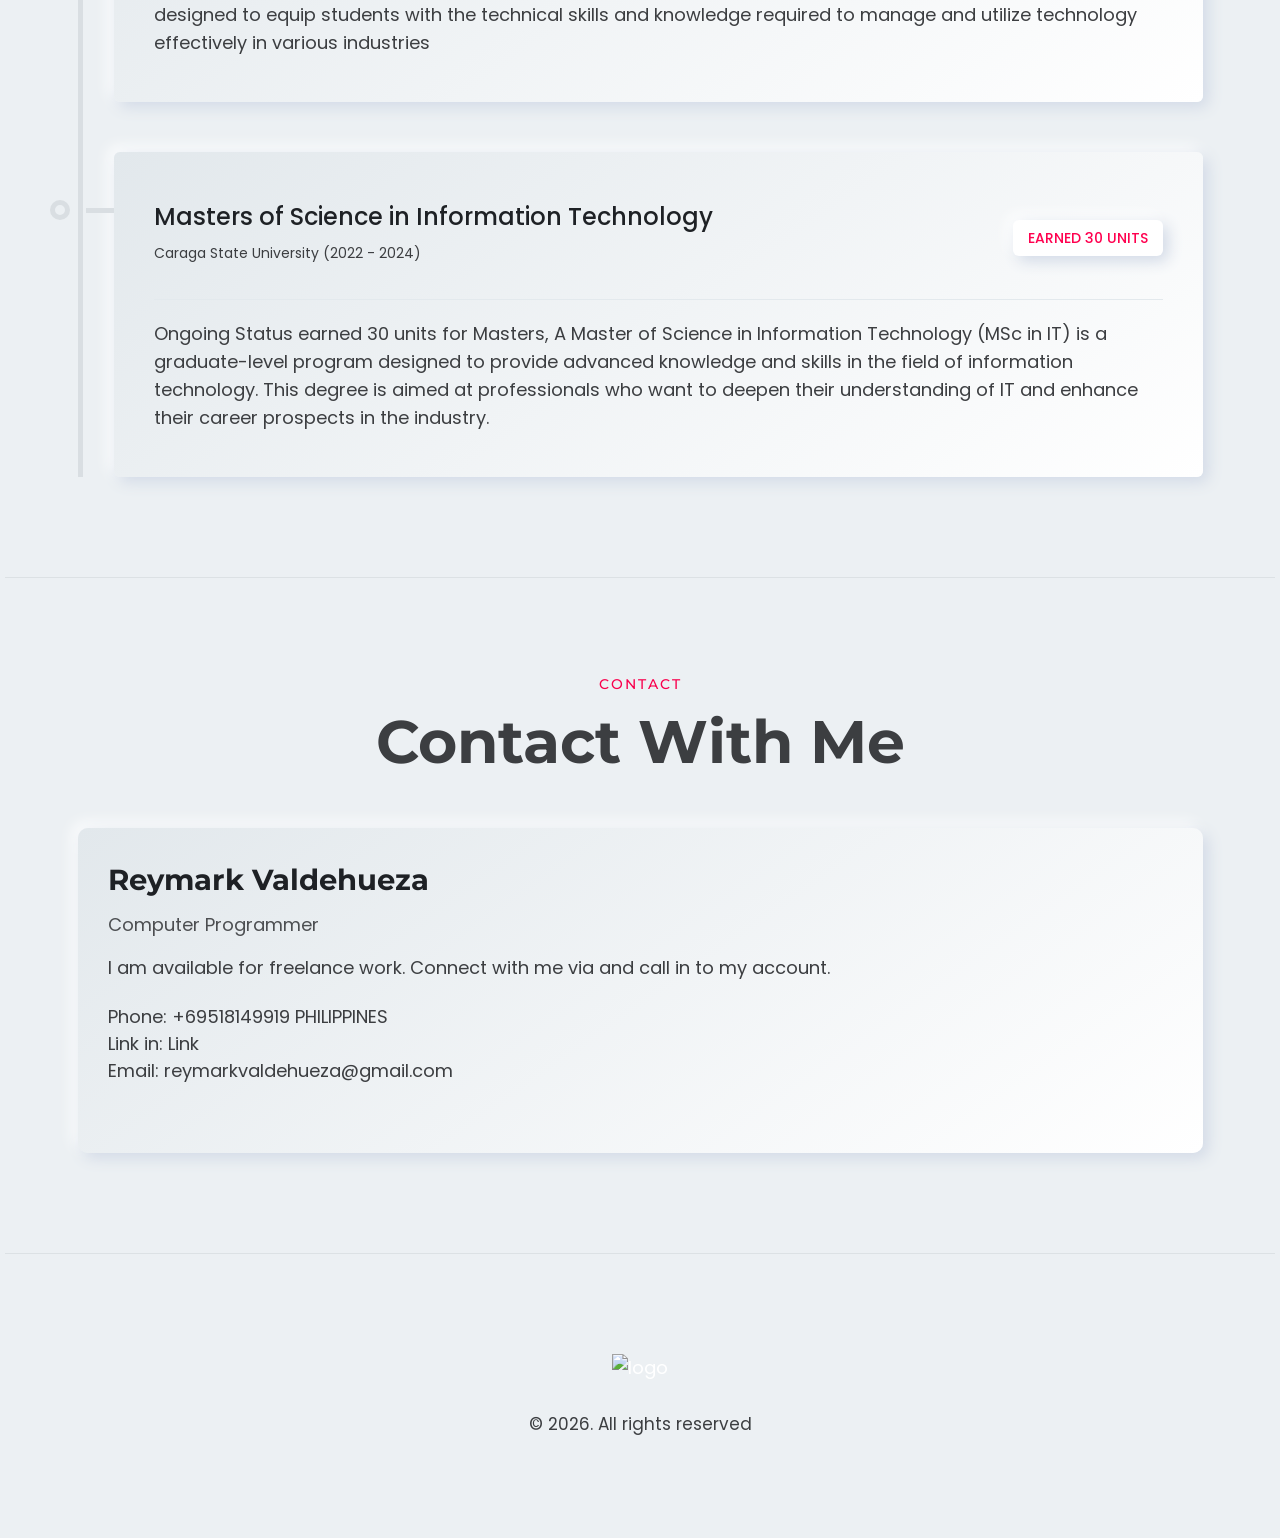
==== commit 253ec291: "updated" ====
--- a/index.html
+++ b/index.html
@@ -686,6 +686,78 @@
 
                     <!-- End Single Portfolio -->
                     <!-- Start Single Portfolio -->
+                    <div data-aos="fade-up" data-aos-delay="700" data-aos-once="true" class="col-lg-6 col-xl-4 col-md-6 col-12 mt--50 mt_md--30 mt_sm--30">
+                        <div class="rn-portfolio" data-bs-toggle="modal" data-bs-target="#qaModal">
+                            <div class="inner">
+                                <div class="thumbnail">
+                                    <a href="javascript:void(0)">
+                                        <img src="assets/images/workspace/sample_qa.png" alt="Software Quality Assurance" >
+                                    </a>
+                                </div>
+                                <div class="content">
+                                    <div class="category-info">
+                                        <div class="category-list">
+                                            <a href="javascript:void(0)">Quality Assurance</a>
+                                        </div>
+                                        <div class="meta">
+                                            <span>QA Testing : Test Case, Performance Testing, Test Report</span>
+                                        </div>
+                                    </div>
+                                    <h4 class="title"><a href="javascript:void(0)">WORKSPACE QA Portfolio<i class="feather-arrow-up-right"></i></a></h4>
+                                </div>
+                            </div>
+                        </div>
+                    </div>
+                    <!-- End Single Portfolio -->
+                    <!-- Start Single Portfolio -->
+                    <div data-aos="fade-up" data-aos-delay="900" data-aos-once="true" class="col-lg-6 col-xl-4 col-md-6 col-12 mt--50 mt_md--30 mt_sm--30">
+                        <div class="rn-portfolio" data-bs-toggle="modal" data-bs-target="#epirmaModal">
+                            <div class="inner">
+                                <div class="thumbnail">
+                                    <a href="javascript:void(0)">
+                                        <img src="assets/images/epirma/dashboard.png" alt="EPIRMA Dashboard" >
+                                    </a>
+                                </div>
+                                <div class="content">
+                                    <div class="category-info">
+                                        <div class="category-list">
+                                            <a href="javascript:void(0)">Quality Assurance</a>
+                                        </div>
+                                        <div class="meta">
+                                            <span>QA Testing : Test Case, Performance Testing, Test Report</span>
+                                        </div>
+                                    </div>
+                                    <h4 class="title"><a href="javascript:void(0)">EPIRMA QA Portfolio<i class="feather-arrow-up-right"></i></a></h4>
+                                </div>
+                            </div>
+                        </div>
+                    </div>
+                    <!-- End Single Portfolio -->
+                    <!-- Start Single Portfolio -->
+                    <div data-aos="fade-up" data-aos-delay="1100" data-aos-once="true" class="col-lg-6 col-xl-4 col-md-6 col-12 mt--50 mt_md--30 mt_sm--30">
+                        <div class="rn-portfolio" data-bs-toggle="modal" data-bs-target="#humansModal">
+                            <div class="inner">
+                                <div class="thumbnail">
+                                    <a href="javascript:void(0)">
+                                        <img src="assets/images/humans/ui_humans.png" alt="Humans QA Sample" >
+                                    </a>
+                                </div>
+                                <div class="content">
+                                    <div class="category-info">
+                                        <div class="category-list">
+                                            <a href="javascript:void(0)">Quality Assurance</a>
+                                        </div>
+                                        <div class="meta">
+                                            <span>QA Testing : Test Case, Performance Testing, Test Report</span>
+                                        </div>
+                                    </div>
+                                    <h4 class="title"><a href="javascript:void(0)">HUMANS QA Portfolio<i class="feather-arrow-up-right"></i></a></h4>
+                                </div>
+                            </div>
+                        </div>
+                    </div>
+                    <!-- End Single Portfolio -->
+                    <!-- Start Single Portfolio -->
                     <!-- <div data-aos="fade-up" data-aos-delay="500" data-aos-once="true" class="col-lg-6 col-xl-4 col-md-6 col-12 mt--50 mt_md--30 mt_sm--30">
                         <div class="rn-portfolio" data-bs-toggle="modal" data-bs-target="#exampleModalCenter">
                             <div class="inner">
@@ -964,7 +1036,7 @@
                                                             <div class="heading">
                                                                 <div class="title">
                                                                     <h4>Computer  Programmer III/ QA Software Engineer</h4>
-                                                                    <span>DSWD RICTMS Section (2024 - March 2026)</span>
+                                                                    <span>DSWD RICTMS Section (2023 - April 2026)</span>
                                                                 </div>
                                                                 <!-- <div class="date-of-time">
                                                                     <span>4.70/5</span>
@@ -1634,9 +1706,16 @@
 
                             <div class="col-lg-6">
                                 <div class="portfolio-popup-thumbnail">
-                                    <div class="image">
-                                        <img class="w-100" src="assets/images/system/tris.png" alt="slide">
-                                     
+                                    <div class="portfolio-slider">
+                                        <div class="image">
+                                            <img class="w-100" src="assets/images/system/tris.png" alt="TRIS screenshot 1">
+                                        </div>
+                                        <div class="image">
+                                            <img class="w-100" src="assets/images/tris.PNG" alt="TRIS screenshot 2">
+                                        </div>
+                                        <div class="image">
+                                            <img class="w-100" src="assets/images/portfolio/portfolio-01.jpg" alt="TRIS screenshot 3">
+                                        </div>
                                     </div>
                                 </div>
                             </div>
@@ -1685,9 +1764,16 @@
 
                             <div class="col-lg-6">
                                 <div class="portfolio-popup-thumbnail">
-                                    <div class="image">
-                                        <img class="w-100" src="assets/images/portal1.png" alt="slide">
-                                        
+                                    <div class="portfolio-slider">
+                                        <div class="image">
+                                            <img class="w-100" src="assets/images/portal1.PNG" alt="My Portal screenshot 1">
+                                        </div>
+                                        <div class="image">
+                                            <img class="w-100" src="assets/images/portal2.PNG" alt="My Portal screenshot 2">
+                                        </div>
+                                        <div class="image">
+                                            <img class="w-100" src="assets/images/portfolio/portfolio-02.jpg" alt="My Portal screenshot 3">
+                                        </div>
                                     </div>
                                 </div>
                             </div>
@@ -1736,9 +1822,16 @@
 
                             <div class="col-lg-6">
                                 <div class="portfolio-popup-thumbnail">
-                                    <div class="image">
-                                        <img class="w-100" src="assets/images/system/bcdh.png" alt="slide">
-                                        
+                                    <div class="portfolio-slider">
+                                        <div class="image">
+                                            <img class="w-100" src="assets/images/system/bcdh.png" alt="BCDH screenshot 1">
+                                        </div>
+                                        <div class="image">
+                                            <img class="w-100" src="assets/images/bcdh.PNG" alt="BCDH screenshot 2">
+                                        </div>
+                                        <div class="image">
+                                            <img class="w-100" src="assets/images/portfolio/portfolio-03.jpg" alt="BCDH screenshot 3">
+                                        </div>
                                     </div>
                                 </div>
                             </div>
@@ -1786,9 +1879,16 @@
 
                             <div class="col-lg-6">
                                 <div class="portfolio-popup-thumbnail">
-                                    <div class="image">
-                                        <img class="w-100" src="assets/images/system/infimos.png" alt="slide">
-                                        
+                                    <div class="portfolio-slider">
+                                        <div class="image">
+                                            <img class="w-100" src="assets/images/system/infimos.png" alt="INFIMOS screenshot 1">
+                                        </div>
+                                        <div class="image">
+                                            <img class="w-100" src="assets/images/portfolio/portfolio-04.jpg" alt="INFIMOS screenshot 2">
+                                        </div>
+                                        <div class="image">
+                                            <img class="w-100" src="assets/images/portfolio/portfolio-05.jpg" alt="INFIMOS screenshot 3">
+                                        </div>
                                     </div>
                                 </div>
                             </div>
@@ -1811,6 +1911,169 @@
                                         </a> -->
                                     </div>
 
+                                </div>
+                                <!-- End of .text-content -->
+                            </div>
+                        </div>
+                        <!-- End of .row Body-->
+                    </div>
+                </div>
+            </div>
+        </div>
+        <!-- End Modal Portfolio area -->
+        <!-- Modal Portfolio Body area Start -->
+        <div class="modal fade" id="qaModal" tabindex="-1" role="dialog" aria-hidden="true">
+            <div class="modal-dialog modal-dialog-centered" role="document">
+                <div class="modal-content">
+                    <div class="modal-header">
+                        <button type="button" class="close" data-bs-dismiss="modal" aria-label="Close">
+                            <span aria-hidden="true"><i data-feather="x"></i></span>
+                        </button>
+                    </div>
+                    <div class="modal-body">
+                        <div class="row align-items-center">
+
+                            <div class="col-lg-6">
+                                <div class="portfolio-popup-thumbnail">
+                                    <div class="portfolio-slider">
+                                        <div class="image">
+                                            <img class="w-100" src="assets/images/workspace/defect.png" alt="Defect Report">
+                                        </div>
+                                        <div class="image">
+                                            <img class="w-100" src="assets/images/workspace/performance.png" alt="Performance Testing Result">
+                                        </div>
+                                        <div class="image">
+                                            <img class="w-100" src="assets/images/workspace/sample_qa.png" alt="Sample QA UI">
+                                        </div>
+                                        <div class="image">
+                                            <img class="w-100" src="assets/images/workspace/test_report.png" alt="Test Report Result">
+                                        </div>
+                                        <div class="image">
+                                            <img class="w-100" src="assets/images/workspace/testcase.png" alt="Test Case Sample Template">
+                                        </div>
+                                    </div>
+                                </div>
+                            </div>
+
+                            <div class="col-lg-6">
+                                <div class="text-content">
+                                    <h3>
+                                        <span>Featured - Quality Assurance</span> Software Quality Assurance
+                                    </h3>
+                                    <p class="mb--30">
+                                        This QA portfolio item uses all workspace QA artifacts: defect report, performance testing result, sample UI validation, test report summary, and test case template.
+                                    </p>
+                                    <p>
+                                        The showcased materials represent software quality assurance process work across functional, performance, and validation testing phases.
+                                    </p>
+                                </div>
+                                <!-- End of .text-content -->
+                            </div>
+                        </div>
+                        <!-- End of .row Body-->
+                    </div>
+                </div>
+            </div>
+        </div>
+        <!-- End Modal Portfolio area -->
+        <div class="modal fade" id="epirmaModal" tabindex="-1" role="dialog" aria-hidden="true">
+            <div class="modal-dialog modal-dialog-centered" role="document">
+                <div class="modal-content">
+                    <div class="modal-header">
+                        <button type="button" class="close" data-bs-dismiss="modal" aria-label="Close">
+                            <span aria-hidden="true"><i data-feather="x"></i></span>
+                        </button>
+                    </div>
+                    <div class="modal-body">
+                        <div class="row align-items-center">
+
+                            <div class="col-lg-6">
+                                <div class="portfolio-popup-thumbnail">
+                                    <div class="portfolio-slider">
+                                        <div class="image">
+                                            <img class="w-100" src="assets/images/epirma/dashboard.png" alt="EPIRMA Dashboard">
+                                        </div>
+                                        <div class="image">
+                                            <img class="w-100" src="assets/images/epirma/defect.png" alt="EPIRMA Defect Report">
+                                        </div>
+                                        <div class="image">
+                                            <img class="w-100" src="assets/images/epirma/performance%20test.png" alt="EPIRMA Performance Test Result">
+                                        </div>
+                                        <div class="image">
+                                            <img class="w-100" src="assets/images/epirma/test%20report.png" alt="EPIRMA Test Report">
+                                        </div>
+                                        <div class="image">
+                                            <img class="w-100" src="assets/images/epirma/testcase.png" alt="EPIRMA Test Case Template">
+                                        </div>
+                                    </div>
+                                </div>
+                            </div>
+
+                            <div class="col-lg-6">
+                                <div class="text-content">
+                                    <h3>
+                                        <span>Featured - EPIRMA</span> EPIRMA Quality Assurance
+                                    </h3>
+                                    <p class="mb--30">
+                                        This EPIRMA portfolio item highlights the QA process with dashboard, defect and test report artifacts.
+                                    </p>
+                                    <p>
+                                        The EPIRMA collection showcases performance testing, defect management, sample UI validation, and test case documentation.
+                                    </p>
+                                </div>
+                                <!-- End of .text-content -->
+                            </div>
+                        </div>
+                        <!-- End of .row Body-->
+                    </div>
+                </div>
+            </div>
+        </div>
+        <!-- End Modal Portfolio area -->
+        <div class="modal fade" id="humansModal" tabindex="-1" role="dialog" aria-hidden="true">
+            <div class="modal-dialog modal-dialog-centered" role="document">
+                <div class="modal-content">
+                    <div class="modal-header">
+                        <button type="button" class="close" data-bs-dismiss="modal" aria-label="Close">
+                            <span aria-hidden="true"><i data-feather="x"></i></span>
+                        </button>
+                    </div>
+                    <div class="modal-body">
+                        <div class="row align-items-center">
+
+                            <div class="col-lg-6">
+                                <div class="portfolio-popup-thumbnail">
+                                    <div class="portfolio-slider">
+                                        <div class="image">
+                                            <img class="w-100" src="assets/images/humans/user_acceptance_test.png" alt="Humans User Acceptance Test">
+                                        </div>
+                                        <div class="image">
+                                            <img class="w-100" src="assets/images/humans/defect.png" alt="Humans Defect Report">
+                                        </div>
+                                        <div class="image">
+                                            <img class="w-100" src="assets/images/humans/performace_test.png" alt="Humans Performance Test Result">
+                                        </div>
+                                        <div class="image">
+                                            <img class="w-100" src="assets/images/humans/test_report.png" alt="Humans Test Report">
+                                        </div>
+                                        <div class="image">
+                                            <img class="w-100" src="assets/images/humans/testcase.png" alt="Humans Test Case Template">
+                                        </div>
+                                    </div>
+                                </div>
+                            </div>
+
+                            <div class="col-lg-6">
+                                <div class="text-content">
+                                    <h3>
+                                        <span>Featured - Humans</span> Humans QA Portfolio
+                                    </h3>
+                                    <p class="mb--30">
+                                        This Humans portfolio item highlights QA documentation with user acceptance, defect report, performance testing, and test case assets.
+                                    </p>
+                                    <p>
+                                        The Humans gallery showcases testing documentation examples for validation, performance, and defect tracking.
+                                    </p>
                                 </div>
                                 <!-- End of .text-content -->
                             </div>
--- a/assets/css/style.css
+++ b/assets/css/style.css
@@ -0,0 +1,19750 @@
+@charset "UTF-8";
+/*---------------------------
+ CSS Index  
+****************************
+
+01. Variables
+02. Typography
+03. Spacing
+04. Reset
+05. Forms
+06. Shortcode
+07. Common
+08. Animations
+09. Text Animation
+10. Header
+11. Nav
+12. Mobilemenu
+13. Rightdemo
+14. Button
+15. Accordion
+16. Section Title
+17. Banner
+18. Service
+19. Modal
+20. Skill
+21. Progressbar
+22. Testimonial
+23. Clients
+24. Pricing
+25. Contact
+26. About
+27. Brand
+28. Footer
+29. Portfolio
+30. Slickstyle
+31. Home Classic
+32. White Version
+----------------------------*/
+/* Default  */
+@import url("https://fonts.googleapis.com/css2?family=Montserrat:wght@200;300;400;500;600;700&display=swap");
+@import url("https://fonts.googleapis.com/css2?family=Poppins:wght@200;300;400;500;600;700&display=swap");
+:root {
+  --color-primary: #ff014f;
+  --color-secondary: #f4f5f6;
+  --color-tertiary: #0d1013;
+  --color-gray: #f6f6f6;
+  --color-subtitle: #f9004d;
+  --background-color-1: linear-gradient(145deg, #1e2024, #23272b);
+  --background-color-2: #212428;
+  --shadow-1: 10px 10px 19px #1c1e22,
+      -10px -10px 19px #262a2e;
+  --shadow-2: inset 21px 21px 19px #181a1d, inset -21px -21px 19px #202225;
+  --inner-shadow: 1px 4px 2px -3px rgba(0, 0, 0, 0.7) inset, -1px -3px 3px -2px rgba(255, 255, 255, 0.2) inset;
+  --shadow-white-3: 5px 5px 15px #D1D9E6, -5px -5px 15px #ffffff;
+  --gradient-box-w: linear-gradient(145deg, #e2e8ec, #ffffff);
+  --gradient-red-hover: linear-gradient(145deg, #ff014f, #d11414);
+  --color-heading: #ffffff;
+  --color-heading-wv: #1e2125;
+  --color-body: #878e99;
+  --color-body-white: #3c3e41;
+  --color-lightn: #c4cfde;
+  --color-midgray: #878787;
+  --color-light: #E4E6EA;
+  --color-lighter: #CED0D4;
+  --color-lightest: #F0F2F5;
+  --color-border: #E6E6E6;
+  --color-white: #ffffff;
+  --color-white-75: rgba(255, 255, 255, 0.75);
+  --color-success: #3EB75E;
+  --color-danger: #FF0003;
+  --color-warning: #FF8F3C;
+  --color-info: #1BA2DB;
+  --color-facebook: #3B5997;
+  --color-twitter: #1BA1F2;
+  --color-youtube: #ED4141;
+  --color-linkedin: #0077B5;
+  --color-pinterest: #E60022;
+  --color-instagram: #C231A1;
+  --color-vimeo: #00ADEF;
+  --color-twitch: #6441A3;
+  --color-discord: #7289da;
+  --p-light: 300;
+  --p-regular: 400;
+  --p-medium: 500;
+  --p-semi-bold: 600;
+  --p-bold: 700;
+  --p-extra-bold: 800;
+  --p-black: 900;
+  --s-light: 300;
+  --s-regular: 400;
+  --s-medium: 500;
+  --s-semi-bold: 600;
+  --s-bold: 700;
+  --s-extra-bold: 800;
+  --s-black: 900;
+  --transition: 0.4s;
+  --font-primary: "Poppins", sans-serif;
+  --font-secondary: "Montserrat", sans-serif;
+  --font-size-b1: 18px;
+  --font-size-b2: 22px;
+  --font-size-b3: 14px;
+  --line-height-b1: 1.50;
+  --line-height-b2: 1.6;
+  --line-height-b3: 1.7;
+  --h1: 70px;
+  --h2: 60px;
+  --h3: 50px;
+  --h4: 40px;
+  --h5: 30px;
+  --h6: 20px;
+}
+
+* {
+  box-sizing: border-box;
+}
+
+html {
+  margin: 0;
+  padding: 0;
+  font-size: 10px;
+  overflow: hidden;
+  overflow-y: auto;
+  scroll-behavior: smooth;
+}
+
+body {
+  font-size: var(--font-size-b1);
+  line-height: var(--line-height-b1);
+  -webkit-font-smoothing: antialiased;
+  -moz-osx-font-smoothing: grayscale;
+  font-family: var(--font-primary);
+  color: var(--color-body);
+  font-weight: var(--p-regular);
+}
+@media only screen and (min-width: 992px) and (max-width: 1199px) {
+  body {
+    overflow: hidden;
+  }
+}
+@media only screen and (min-width: 768px) and (max-width: 991px) {
+  body {
+    overflow: hidden;
+  }
+}
+@media only screen and (max-width: 767px) {
+  body {
+    overflow: hidden;
+  }
+}
+
+h1,
+h2,
+h3,
+h4,
+h5,
+h6,
+.h1,
+.h2,
+.h3,
+.h4,
+.h5,
+.h6,
+address,
+p,
+pre,
+blockquote,
+menu,
+ol,
+ul,
+table,
+hr {
+  margin: 0;
+  margin-bottom: 20px;
+}
+
+h1,
+h2,
+h3,
+h4,
+h5,
+h6,
+.h1,
+.h2,
+.h3,
+.h4,
+.h5,
+.h6 {
+  word-break: break-word;
+  font-family: var(--font-secondary);
+  line-height: 1.4074;
+  color: var(--color-heading);
+}
+
+h1,
+.h1 {
+  font-size: var(--h1);
+  line-height: 1.19;
+  font-weight: 700;
+}
+
+h2,
+.h2 {
+  font-size: var(--h2);
+  line-height: 1.23;
+}
+
+h3,
+.h3 {
+  font-size: var(--h3);
+  line-height: 1.14;
+}
+
+h4,
+.h4 {
+  font-size: var(--h4);
+  line-height: 1.25;
+}
+
+h5,
+.h5 {
+  font-size: var(--h5);
+  line-height: 1.24;
+}
+
+h6,
+.h6 {
+  font-size: var(--h6);
+  line-height: 1.25;
+}
+
+h1 a,
+h2 a,
+h3 a,
+h4 a,
+h5 a,
+h6 a,
+.h1 a,
+.h2 a,
+.h3 a,
+.h4 a,
+.h5 a,
+.h6 a {
+  color: inherit;
+}
+
+.bg-color-tertiary h1,
+.bg-color-tertiary h2,
+.bg-color-tertiary h3,
+.bg-color-tertiary h4,
+.bg-color-tertiary h5,
+.bg-color-tertiary h6,
+.bg-color-tertiary .h1,
+.bg-color-tertiary .h2,
+.bg-color-tertiary .h3,
+.bg-color-tertiary .h4,
+.bg-color-tertiary .h5,
+.bg-color-tertiary .h6 {
+  color: #fff;
+}
+.bg-color-tertiary p {
+  color: #6c7279;
+}
+.bg-color-tertiary a {
+  color: #6c7279;
+}
+
+@media only screen and (min-width: 768px) and (max-width: 991px) {
+  h1,
+.h1 {
+    font-size: 38px;
+  }
+
+  h2,
+.h2 {
+    font-size: 32px;
+  }
+
+  h3,
+.h3 {
+    font-size: 28px;
+  }
+
+  h4,
+.h4 {
+    font-size: 24px;
+  }
+
+  h5,
+.h5 {
+    font-size: 18px;
+  }
+}
+@media only screen and (max-width: 767px) {
+  h1,
+.h1 {
+    font-size: 34px;
+  }
+
+  h2,
+.h2 {
+    font-size: 28px;
+  }
+
+  h3,
+.h3 {
+    font-size: 24px;
+  }
+
+  h4,
+.h4 {
+    font-size: 20px;
+  }
+
+  h5,
+.h5 {
+    font-size: 16px;
+  }
+}
+h1,
+.h1,
+h2,
+.h2,
+h3,
+.h3 {
+  font-weight: var(--s-bold);
+}
+
+h4,
+.h4,
+h5,
+.h5 {
+  font-weight: var(--s-bold);
+}
+
+h6,
+.h6 {
+  font-weight: var(--s-bold);
+}
+
+p {
+  font-size: var(--font-size-b2);
+  line-height: var(--line-height-b2);
+  font-weight: var(--p-regular);
+  color: var(--color-body);
+  margin: 0 0 40px;
+}
+p.b1 {
+  font-size: var(--font-size-b1);
+  line-height: var(--line-height-b1);
+}
+p.b3 {
+  font-size: var(--font-size-b3);
+  line-height: var(--line-height-b3);
+}
+@media only screen and (max-width: 767px) {
+  p {
+    margin: 0 0 20px;
+    font-size: var(--font-size-b2);
+    line-height: var(--line-height-b2);
+  }
+}
+p.has-large-font-size {
+  line-height: 1.5;
+  font-size: 36px;
+}
+p.has-medium-font-size {
+  font-size: 24px;
+  line-height: 36px;
+}
+p.has-small-font-size {
+  font-size: 13px;
+}
+p.has-very-light-gray-color {
+  color: var(--color-white);
+}
+p.has-background {
+  padding: 20px 30px;
+}
+p.b1 {
+  font-size: var(--font-size-b1);
+  line-height: var(--line-height-b1);
+}
+p.b2 {
+  font-size: var(--font-size-b2);
+  line-height: var(--line-height-b2);
+}
+p.b3 {
+  font-size: var(--font-size-b3);
+  line-height: var(--line-height-b3);
+}
+p:last-child {
+  margin-bottom: 0;
+}
+
+.b1 {
+  font-size: var(--font-size-b1);
+  line-height: var(--line-height-b1);
+}
+
+.b2 {
+  font-size: var(--font-size-b2);
+  line-height: var(--line-height-b2);
+}
+
+.b3 {
+  font-size: var(--font-size-b3);
+  line-height: var(--line-height-b3);
+}
+
+.b4 {
+  font-size: var(--font-size-b4);
+  line-height: var(--line-height-b4);
+}
+
+table {
+  border-collapse: collapse;
+  border-spacing: 0;
+  margin: 0 0 20px;
+  width: 100%;
+}
+
+table a,
+table a:link,
+table a:visited {
+  text-decoration: none;
+}
+
+cite,
+.wp-block-pullquote cite,
+.wp-block-pullquote.is-style-solid-color blockquote cite,
+.wp-block-quote cite {
+  color: var(--color-heading);
+}
+
+var {
+  font-family: "Poppins", sans-serif;
+}
+
+/*---------------------------
+	List Style 
+---------------------------*/
+ul,
+ol {
+  padding-left: 18px;
+}
+
+ul {
+  list-style: square;
+  margin-bottom: 30px;
+  padding-left: 20px;
+}
+ul.liststyle.bullet li {
+  font-size: 18px;
+  line-height: 30px;
+  color: var(--color-body);
+  position: relative;
+  padding-left: 30px;
+}
+@media only screen and (max-width: 767px) {
+  ul.liststyle.bullet li {
+    padding-left: 19px;
+  }
+}
+ul.liststyle.bullet li::before {
+  position: absolute;
+  content: "";
+  width: 6px;
+  height: 6px;
+  border-radius: 100%;
+  background: var(--color-body);
+  left: 0;
+  top: 10px;
+}
+ul.liststyle.bullet li + li {
+  margin-top: 8px;
+}
+ul li {
+  font-size: var(--font-size-b1);
+  line-height: var(--line-height-b1);
+  margin-top: 10px;
+  margin-bottom: 10px;
+  color: var(--color-body);
+}
+ul li a {
+  text-decoration: none;
+  color: var(--color-gray);
+}
+ul li a:hover {
+  color: var(--color-primary);
+}
+ul ul {
+  margin-bottom: 0;
+}
+
+ol {
+  margin-bottom: 30px;
+}
+ol li {
+  font-size: var(--font-size-b1);
+  line-height: var(--line-height-b1);
+  color: var(--color-body);
+  margin-top: 10px;
+  margin-bottom: 10px;
+}
+ol li a {
+  color: var(--color-heading);
+  text-decoration: none;
+}
+ol li a:hover {
+  color: var(--color-primary);
+}
+ol ul {
+  padding-left: 30px;
+}
+
+/*=========================
+    Section Separation 
+==========================*/
+.slick-dotted.slick-slider {
+  margin-bottom: 0;
+}
+
+.mb_dec--25 {
+  margin-bottom: -25px;
+}
+
+.mb_dec--30 {
+  margin-bottom: -30px;
+}
+
+.m--0 {
+  margin: 0;
+}
+
+.rn-section-gap {
+  padding: 100px 0;
+}
+@media only screen and (min-width: 768px) and (max-width: 991px) {
+  .rn-section-gap {
+    padding: 80px 0;
+  }
+}
+@media only screen and (max-width: 767px) {
+  .rn-section-gap {
+    padding: 80px 0;
+  }
+}
+
+.rn-section-gapBottom {
+  padding-bottom: 100px;
+}
+@media only screen and (min-width: 768px) and (max-width: 991px) {
+  .rn-section-gapBottom {
+    padding-bottom: 80px;
+  }
+}
+@media only screen and (max-width: 767px) {
+  .rn-section-gapBottom {
+    padding-bottom: 80px;
+  }
+}
+
+.rn-section-gapTop {
+  padding-top: 100px;
+}
+@media only screen and (min-width: 768px) and (max-width: 991px) {
+  .rn-section-gapTop {
+    padding-top: 80px;
+  }
+}
+@media only screen and (max-width: 767px) {
+  .rn-section-gapTop {
+    padding-top: 80px;
+  }
+}
+
+.pl--0 {
+  padding-left: 0 !important;
+}
+
+.pr--0 {
+  padding-right: 0 !important;
+}
+
+.pt--0 {
+  padding-top: 0 !important;
+}
+
+.pb--0 {
+  padding-bottom: 0 !important;
+}
+
+.mr--0 {
+  margin-right: 0 !important;
+}
+
+.ml--0 {
+  margin-left: 0 !important;
+}
+
+.mt--0 {
+  margin-top: 0 !important;
+}
+
+.mb--0 {
+  margin-bottom: 0 !important;
+}
+
+.ptb--5 {
+  padding: 5px 0 !important;
+}
+
+.plr--5 {
+  padding: 0 5px !important;
+}
+
+.pt--5 {
+  padding-top: 5px !important;
+}
+
+.pb--5 {
+  padding-bottom: 5px !important;
+}
+
+.pl--5 {
+  padding-left: 5px !important;
+}
+
+.pr--5 {
+  padding-right: 5px !important;
+}
+
+.mt--5 {
+  margin-top: 5px !important;
+}
+
+.mb--5 {
+  margin-bottom: 5px !important;
+}
+
+.mr--5 {
+  margin-right: 5px !important;
+}
+
+.ml--5 {
+  margin-left: 5px !important;
+}
+
+.ptb--10 {
+  padding: 10px 0 !important;
+}
+
+.plr--10 {
+  padding: 0 10px !important;
+}
+
+.pt--10 {
+  padding-top: 10px !important;
+}
+
+.pb--10 {
+  padding-bottom: 10px !important;
+}
+
+.pl--10 {
+  padding-left: 10px !important;
+}
+
+.pr--10 {
+  padding-right: 10px !important;
+}
+
+.mt--10 {
+  margin-top: 10px !important;
+}
+
+.mb--10 {
+  margin-bottom: 10px !important;
+}
+
+.mr--10 {
+  margin-right: 10px !important;
+}
+
+.ml--10 {
+  margin-left: 10px !important;
+}
+
+.ptb--15 {
+  padding: 15px 0 !important;
+}
+
+.plr--15 {
+  padding: 0 15px !important;
+}
+
+.pt--15 {
+  padding-top: 15px !important;
+}
+
+.pb--15 {
+  padding-bottom: 15px !important;
+}
+
+.pl--15 {
+  padding-left: 15px !important;
+}
+
+.pr--15 {
+  padding-right: 15px !important;
+}
+
+.mt--15 {
+  margin-top: 15px !important;
+}
+
+.mb--15 {
+  margin-bottom: 15px !important;
+}
+
+.mr--15 {
+  margin-right: 15px !important;
+}
+
+.ml--15 {
+  margin-left: 15px !important;
+}
+
+.ptb--20 {
+  padding: 20px 0 !important;
+}
+
+.plr--20 {
+  padding: 0 20px !important;
+}
+
+.pt--20 {
+  padding-top: 20px !important;
+}
+
+.pb--20 {
+  padding-bottom: 20px !important;
+}
+
+.pl--20 {
+  padding-left: 20px !important;
+}
+
+.pr--20 {
+  padding-right: 20px !important;
+}
+
+.mt--20 {
+  margin-top: 20px !important;
+}
+
+.mb--20 {
+  margin-bottom: 20px !important;
+}
+
+.mr--20 {
+  margin-right: 20px !important;
+}
+
+.ml--20 {
+  margin-left: 20px !important;
+}
+
+.ptb--25 {
+  padding: 25px 0 !important;
+}
+
+.plr--25 {
+  padding: 0 25px !important;
+}
+
+.pt--25 {
+  padding-top: 25px !important;
+}
+
+.pb--25 {
+  padding-bottom: 25px !important;
+}
+
+.pl--25 {
+  padding-left: 25px !important;
+}
+
+.pr--25 {
+  padding-right: 25px !important;
+}
+
+.mt--25 {
+  margin-top: 25px !important;
+}
+
+.mb--25 {
+  margin-bottom: 25px !important;
+}
+
+.mr--25 {
+  margin-right: 25px !important;
+}
+
+.ml--25 {
+  margin-left: 25px !important;
+}
+
+.ptb--30 {
+  padding: 30px 0 !important;
+}
+
+.plr--30 {
+  padding: 0 30px !important;
+}
+
+.pt--30 {
+  padding-top: 30px !important;
+}
+
+.pb--30 {
+  padding-bottom: 30px !important;
+}
+
+.pl--30 {
+  padding-left: 30px !important;
+}
+
+.pr--30 {
+  padding-right: 30px !important;
+}
+
+.mt--30 {
+  margin-top: 30px !important;
+}
+
+.mb--30 {
+  margin-bottom: 30px !important;
+}
+
+.mr--30 {
+  margin-right: 30px !important;
+}
+
+.ml--30 {
+  margin-left: 30px !important;
+}
+
+.ptb--35 {
+  padding: 35px 0 !important;
+}
+
+.plr--35 {
+  padding: 0 35px !important;
+}
+
+.pt--35 {
+  padding-top: 35px !important;
+}
+
+.pb--35 {
+  padding-bottom: 35px !important;
+}
+
+.pl--35 {
+  padding-left: 35px !important;
+}
+
+.pr--35 {
+  padding-right: 35px !important;
+}
+
+.mt--35 {
+  margin-top: 35px !important;
+}
+
+.mb--35 {
+  margin-bottom: 35px !important;
+}
+
+.mr--35 {
+  margin-right: 35px !important;
+}
+
+.ml--35 {
+  margin-left: 35px !important;
+}
+
+.ptb--40 {
+  padding: 40px 0 !important;
+}
+
+.plr--40 {
+  padding: 0 40px !important;
+}
+
+.pt--40 {
+  padding-top: 40px !important;
+}
+
+.pb--40 {
+  padding-bottom: 40px !important;
+}
+
+.pl--40 {
+  padding-left: 40px !important;
+}
+
+.pr--40 {
+  padding-right: 40px !important;
+}
+
+.mt--40 {
+  margin-top: 40px !important;
+}
+
+.mb--40 {
+  margin-bottom: 40px !important;
+}
+
+.mr--40 {
+  margin-right: 40px !important;
+}
+
+.ml--40 {
+  margin-left: 40px !important;
+}
+
+.ptb--45 {
+  padding: 45px 0 !important;
+}
+
+.plr--45 {
+  padding: 0 45px !important;
+}
+
+.pt--45 {
+  padding-top: 45px !important;
+}
+
+.pb--45 {
+  padding-bottom: 45px !important;
+}
+
+.pl--45 {
+  padding-left: 45px !important;
+}
+
+.pr--45 {
+  padding-right: 45px !important;
+}
+
+.mt--45 {
+  margin-top: 45px !important;
+}
+
+.mb--45 {
+  margin-bottom: 45px !important;
+}
+
+.mr--45 {
+  margin-right: 45px !important;
+}
+
+.ml--45 {
+  margin-left: 45px !important;
+}
+
+.ptb--50 {
+  padding: 50px 0 !important;
+}
+
+.plr--50 {
+  padding: 0 50px !important;
+}
+
+.pt--50 {
+  padding-top: 50px !important;
+}
+
+.pb--50 {
+  padding-bottom: 50px !important;
+}
+
+.pl--50 {
+  padding-left: 50px !important;
+}
+
+.pr--50 {
+  padding-right: 50px !important;
+}
+
+.mt--50 {
+  margin-top: 50px !important;
+}
+
+.mb--50 {
+  margin-bottom: 50px !important;
+}
+
+.mr--50 {
+  margin-right: 50px !important;
+}
+
+.ml--50 {
+  margin-left: 50px !important;
+}
+
+.ptb--55 {
+  padding: 55px 0 !important;
+}
+
+.plr--55 {
+  padding: 0 55px !important;
+}
+
+.pt--55 {
+  padding-top: 55px !important;
+}
+
+.pb--55 {
+  padding-bottom: 55px !important;
+}
+
+.pl--55 {
+  padding-left: 55px !important;
+}
+
+.pr--55 {
+  padding-right: 55px !important;
+}
+
+.mt--55 {
+  margin-top: 55px !important;
+}
+
+.mb--55 {
+  margin-bottom: 55px !important;
+}
+
+.mr--55 {
+  margin-right: 55px !important;
+}
+
+.ml--55 {
+  margin-left: 55px !important;
+}
+
+.ptb--60 {
+  padding: 60px 0 !important;
+}
+
+.plr--60 {
+  padding: 0 60px !important;
+}
+
+.pt--60 {
+  padding-top: 60px !important;
+}
+
+.pb--60 {
+  padding-bottom: 60px !important;
+}
+
+.pl--60 {
+  padding-left: 60px !important;
+}
+
+.pr--60 {
+  padding-right: 60px !important;
+}
+
+.mt--60 {
+  margin-top: 60px !important;
+}
+
+.mb--60 {
+  margin-bottom: 60px !important;
+}
+
+.mr--60 {
+  margin-right: 60px !important;
+}
+
+.ml--60 {
+  margin-left: 60px !important;
+}
+
+.ptb--65 {
+  padding: 65px 0 !important;
+}
+
+.plr--65 {
+  padding: 0 65px !important;
+}
+
+.pt--65 {
+  padding-top: 65px !important;
+}
+
+.pb--65 {
+  padding-bottom: 65px !important;
+}
+
+.pl--65 {
+  padding-left: 65px !important;
+}
+
+.pr--65 {
+  padding-right: 65px !important;
+}
+
+.mt--65 {
+  margin-top: 65px !important;
+}
+
+.mb--65 {
+  margin-bottom: 65px !important;
+}
+
+.mr--65 {
+  margin-right: 65px !important;
+}
+
+.ml--65 {
+  margin-left: 65px !important;
+}
+
+.ptb--70 {
+  padding: 70px 0 !important;
+}
+
+.plr--70 {
+  padding: 0 70px !important;
+}
+
+.pt--70 {
+  padding-top: 70px !important;
+}
+
+.pb--70 {
+  padding-bottom: 70px !important;
+}
+
+.pl--70 {
+  padding-left: 70px !important;
+}
+
+.pr--70 {
+  padding-right: 70px !important;
+}
+
+.mt--70 {
+  margin-top: 70px !important;
+}
+
+.mb--70 {
+  margin-bottom: 70px !important;
+}
+
+.mr--70 {
+  margin-right: 70px !important;
+}
+
+.ml--70 {
+  margin-left: 70px !important;
+}
+
+.ptb--75 {
+  padding: 75px 0 !important;
+}
+
+.plr--75 {
+  padding: 0 75px !important;
+}
+
+.pt--75 {
+  padding-top: 75px !important;
+}
+
+.pb--75 {
+  padding-bottom: 75px !important;
+}
+
+.pl--75 {
+  padding-left: 75px !important;
+}
+
+.pr--75 {
+  padding-right: 75px !important;
+}
+
+.mt--75 {
+  margin-top: 75px !important;
+}
+
+.mb--75 {
+  margin-bottom: 75px !important;
+}
+
+.mr--75 {
+  margin-right: 75px !important;
+}
+
+.ml--75 {
+  margin-left: 75px !important;
+}
+
+.ptb--80 {
+  padding: 80px 0 !important;
+}
+
+.plr--80 {
+  padding: 0 80px !important;
+}
+
+.pt--80 {
+  padding-top: 80px !important;
+}
+
+.pb--80 {
+  padding-bottom: 80px !important;
+}
+
+.pl--80 {
+  padding-left: 80px !important;
+}
+
+.pr--80 {
+  padding-right: 80px !important;
+}
+
+.mt--80 {
+  margin-top: 80px !important;
+}
+
+.mb--80 {
+  margin-bottom: 80px !important;
+}
+
+.mr--80 {
+  margin-right: 80px !important;
+}
+
+.ml--80 {
+  margin-left: 80px !important;
+}
+
+.ptb--85 {
+  padding: 85px 0 !important;
+}
+
+.plr--85 {
+  padding: 0 85px !important;
+}
+
+.pt--85 {
+  padding-top: 85px !important;
+}
+
+.pb--85 {
+  padding-bottom: 85px !important;
+}
+
+.pl--85 {
+  padding-left: 85px !important;
+}
+
+.pr--85 {
+  padding-right: 85px !important;
+}
+
+.mt--85 {
+  margin-top: 85px !important;
+}
+
+.mb--85 {
+  margin-bottom: 85px !important;
+}
+
+.mr--85 {
+  margin-right: 85px !important;
+}
+
+.ml--85 {
+  margin-left: 85px !important;
+}
+
+.ptb--90 {
+  padding: 90px 0 !important;
+}
+
+.plr--90 {
+  padding: 0 90px !important;
+}
+
+.pt--90 {
+  padding-top: 90px !important;
+}
+
+.pb--90 {
+  padding-bottom: 90px !important;
+}
+
+.pl--90 {
+  padding-left: 90px !important;
+}
+
+.pr--90 {
+  padding-right: 90px !important;
+}
+
+.mt--90 {
+  margin-top: 90px !important;
+}
+
+.mb--90 {
+  margin-bottom: 90px !important;
+}
+
+.mr--90 {
+  margin-right: 90px !important;
+}
+
+.ml--90 {
+  margin-left: 90px !important;
+}
+
+.ptb--95 {
+  padding: 95px 0 !important;
+}
+
+.plr--95 {
+  padding: 0 95px !important;
+}
+
+.pt--95 {
+  padding-top: 95px !important;
+}
+
+.pb--95 {
+  padding-bottom: 95px !important;
+}
+
+.pl--95 {
+  padding-left: 95px !important;
+}
+
+.pr--95 {
+  padding-right: 95px !important;
+}
+
+.mt--95 {
+  margin-top: 95px !important;
+}
+
+.mb--95 {
+  margin-bottom: 95px !important;
+}
+
+.mr--95 {
+  margin-right: 95px !important;
+}
+
+.ml--95 {
+  margin-left: 95px !important;
+}
+
+.ptb--100 {
+  padding: 100px 0 !important;
+}
+
+.plr--100 {
+  padding: 0 100px !important;
+}
+
+.pt--100 {
+  padding-top: 100px !important;
+}
+
+.pb--100 {
+  padding-bottom: 100px !important;
+}
+
+.pl--100 {
+  padding-left: 100px !important;
+}
+
+.pr--100 {
+  padding-right: 100px !important;
+}
+
+.mt--100 {
+  margin-top: 100px !important;
+}
+
+.mb--100 {
+  margin-bottom: 100px !important;
+}
+
+.mr--100 {
+  margin-right: 100px !important;
+}
+
+.ml--100 {
+  margin-left: 100px !important;
+}
+
+.ptb--105 {
+  padding: 105px 0 !important;
+}
+
+.plr--105 {
+  padding: 0 105px !important;
+}
+
+.pt--105 {
+  padding-top: 105px !important;
+}
+
+.pb--105 {
+  padding-bottom: 105px !important;
+}
+
+.pl--105 {
+  padding-left: 105px !important;
+}
+
+.pr--105 {
+  padding-right: 105px !important;
+}
+
+.mt--105 {
+  margin-top: 105px !important;
+}
+
+.mb--105 {
+  margin-bottom: 105px !important;
+}
+
+.mr--105 {
+  margin-right: 105px !important;
+}
+
+.ml--105 {
+  margin-left: 105px !important;
+}
+
+.ptb--110 {
+  padding: 110px 0 !important;
+}
+
+.plr--110 {
+  padding: 0 110px !important;
+}
+
+.pt--110 {
+  padding-top: 110px !important;
+}
+
+.pb--110 {
+  padding-bottom: 110px !important;
+}
+
+.pl--110 {
+  padding-left: 110px !important;
+}
+
+.pr--110 {
+  padding-right: 110px !important;
+}
+
+.mt--110 {
+  margin-top: 110px !important;
+}
+
+.mb--110 {
+  margin-bottom: 110px !important;
+}
+
+.mr--110 {
+  margin-right: 110px !important;
+}
+
+.ml--110 {
+  margin-left: 110px !important;
+}
+
+.ptb--115 {
+  padding: 115px 0 !important;
+}
+
+.plr--115 {
+  padding: 0 115px !important;
+}
+
+.pt--115 {
+  padding-top: 115px !important;
+}
+
+.pb--115 {
+  padding-bottom: 115px !important;
+}
+
+.pl--115 {
+  padding-left: 115px !important;
+}
+
+.pr--115 {
+  padding-right: 115px !important;
+}
+
+.mt--115 {
+  margin-top: 115px !important;
+}
+
+.mb--115 {
+  margin-bottom: 115px !important;
+}
+
+.mr--115 {
+  margin-right: 115px !important;
+}
+
+.ml--115 {
+  margin-left: 115px !important;
+}
+
+.ptb--120 {
+  padding: 120px 0 !important;
+}
+
+.plr--120 {
+  padding: 0 120px !important;
+}
+
+.pt--120 {
+  padding-top: 120px !important;
+}
+
+.pb--120 {
+  padding-bottom: 120px !important;
+}
+
+.pl--120 {
+  padding-left: 120px !important;
+}
+
+.pr--120 {
+  padding-right: 120px !important;
+}
+
+.mt--120 {
+  margin-top: 120px !important;
+}
+
+.mb--120 {
+  margin-bottom: 120px !important;
+}
+
+.mr--120 {
+  margin-right: 120px !important;
+}
+
+.ml--120 {
+  margin-left: 120px !important;
+}
+
+.ptb--125 {
+  padding: 125px 0 !important;
+}
+
+.plr--125 {
+  padding: 0 125px !important;
+}
+
+.pt--125 {
+  padding-top: 125px !important;
+}
+
+.pb--125 {
+  padding-bottom: 125px !important;
+}
+
+.pl--125 {
+  padding-left: 125px !important;
+}
+
+.pr--125 {
+  padding-right: 125px !important;
+}
+
+.mt--125 {
+  margin-top: 125px !important;
+}
+
+.mb--125 {
+  margin-bottom: 125px !important;
+}
+
+.mr--125 {
+  margin-right: 125px !important;
+}
+
+.ml--125 {
+  margin-left: 125px !important;
+}
+
+.ptb--130 {
+  padding: 130px 0 !important;
+}
+
+.plr--130 {
+  padding: 0 130px !important;
+}
+
+.pt--130 {
+  padding-top: 130px !important;
+}
+
+.pb--130 {
+  padding-bottom: 130px !important;
+}
+
+.pl--130 {
+  padding-left: 130px !important;
+}
+
+.pr--130 {
+  padding-right: 130px !important;
+}
+
+.mt--130 {
+  margin-top: 130px !important;
+}
+
+.mb--130 {
+  margin-bottom: 130px !important;
+}
+
+.mr--130 {
+  margin-right: 130px !important;
+}
+
+.ml--130 {
+  margin-left: 130px !important;
+}
+
+.ptb--135 {
+  padding: 135px 0 !important;
+}
+
+.plr--135 {
+  padding: 0 135px !important;
+}
+
+.pt--135 {
+  padding-top: 135px !important;
+}
+
+.pb--135 {
+  padding-bottom: 135px !important;
+}
+
+.pl--135 {
+  padding-left: 135px !important;
+}
+
+.pr--135 {
+  padding-right: 135px !important;
+}
+
+.mt--135 {
+  margin-top: 135px !important;
+}
+
+.mb--135 {
+  margin-bottom: 135px !important;
+}
+
+.mr--135 {
+  margin-right: 135px !important;
+}
+
+.ml--135 {
+  margin-left: 135px !important;
+}
+
+.ptb--140 {
+  padding: 140px 0 !important;
+}
+
+.plr--140 {
+  padding: 0 140px !important;
+}
+
+.pt--140 {
+  padding-top: 140px !important;
+}
+
+.pb--140 {
+  padding-bottom: 140px !important;
+}
+
+.pl--140 {
+  padding-left: 140px !important;
+}
+
+.pr--140 {
+  padding-right: 140px !important;
+}
+
+.mt--140 {
+  margin-top: 140px !important;
+}
+
+.mb--140 {
+  margin-bottom: 140px !important;
+}
+
+.mr--140 {
+  margin-right: 140px !important;
+}
+
+.ml--140 {
+  margin-left: 140px !important;
+}
+
+.ptb--145 {
+  padding: 145px 0 !important;
+}
+
+.plr--145 {
+  padding: 0 145px !important;
+}
+
+.pt--145 {
+  padding-top: 145px !important;
+}
+
+.pb--145 {
+  padding-bottom: 145px !important;
+}
+
+.pl--145 {
+  padding-left: 145px !important;
+}
+
+.pr--145 {
+  padding-right: 145px !important;
+}
+
+.mt--145 {
+  margin-top: 145px !important;
+}
+
+.mb--145 {
+  margin-bottom: 145px !important;
+}
+
+.mr--145 {
+  margin-right: 145px !important;
+}
+
+.ml--145 {
+  margin-left: 145px !important;
+}
+
+.ptb--150 {
+  padding: 150px 0 !important;
+}
+
+.plr--150 {
+  padding: 0 150px !important;
+}
+
+.pt--150 {
+  padding-top: 150px !important;
+}
+
+.pb--150 {
+  padding-bottom: 150px !important;
+}
+
+.pl--150 {
+  padding-left: 150px !important;
+}
+
+.pr--150 {
+  padding-right: 150px !important;
+}
+
+.mt--150 {
+  margin-top: 150px !important;
+}
+
+.mb--150 {
+  margin-bottom: 150px !important;
+}
+
+.mr--150 {
+  margin-right: 150px !important;
+}
+
+.ml--150 {
+  margin-left: 150px !important;
+}
+
+.ptb--155 {
+  padding: 155px 0 !important;
+}
+
+.plr--155 {
+  padding: 0 155px !important;
+}
+
+.pt--155 {
+  padding-top: 155px !important;
+}
+
+.pb--155 {
+  padding-bottom: 155px !important;
+}
+
+.pl--155 {
+  padding-left: 155px !important;
+}
+
+.pr--155 {
+  padding-right: 155px !important;
+}
+
+.mt--155 {
+  margin-top: 155px !important;
+}
+
+.mb--155 {
+  margin-bottom: 155px !important;
+}
+
+.mr--155 {
+  margin-right: 155px !important;
+}
+
+.ml--155 {
+  margin-left: 155px !important;
+}
+
+.ptb--160 {
+  padding: 160px 0 !important;
+}
+
+.plr--160 {
+  padding: 0 160px !important;
+}
+
+.pt--160 {
+  padding-top: 160px !important;
+}
+
+.pb--160 {
+  padding-bottom: 160px !important;
+}
+
+.pl--160 {
+  padding-left: 160px !important;
+}
+
+.pr--160 {
+  padding-right: 160px !important;
+}
+
+.mt--160 {
+  margin-top: 160px !important;
+}
+
+.mb--160 {
+  margin-bottom: 160px !important;
+}
+
+.mr--160 {
+  margin-right: 160px !important;
+}
+
+.ml--160 {
+  margin-left: 160px !important;
+}
+
+.ptb--165 {
+  padding: 165px 0 !important;
+}
+
+.plr--165 {
+  padding: 0 165px !important;
+}
+
+.pt--165 {
+  padding-top: 165px !important;
+}
+
+.pb--165 {
+  padding-bottom: 165px !important;
+}
+
+.pl--165 {
+  padding-left: 165px !important;
+}
+
+.pr--165 {
+  padding-right: 165px !important;
+}
+
+.mt--165 {
+  margin-top: 165px !important;
+}
+
+.mb--165 {
+  margin-bottom: 165px !important;
+}
+
+.mr--165 {
+  margin-right: 165px !important;
+}
+
+.ml--165 {
+  margin-left: 165px !important;
+}
+
+.ptb--170 {
+  padding: 170px 0 !important;
+}
+
+.plr--170 {
+  padding: 0 170px !important;
+}
+
+.pt--170 {
+  padding-top: 170px !important;
+}
+
+.pb--170 {
+  padding-bottom: 170px !important;
+}
+
+.pl--170 {
+  padding-left: 170px !important;
+}
+
+.pr--170 {
+  padding-right: 170px !important;
+}
+
+.mt--170 {
+  margin-top: 170px !important;
+}
+
+.mb--170 {
+  margin-bottom: 170px !important;
+}
+
+.mr--170 {
+  margin-right: 170px !important;
+}
+
+.ml--170 {
+  margin-left: 170px !important;
+}
+
+.ptb--175 {
+  padding: 175px 0 !important;
+}
+
+.plr--175 {
+  padding: 0 175px !important;
+}
+
+.pt--175 {
+  padding-top: 175px !important;
+}
+
+.pb--175 {
+  padding-bottom: 175px !important;
+}
+
+.pl--175 {
+  padding-left: 175px !important;
+}
+
+.pr--175 {
+  padding-right: 175px !important;
+}
+
+.mt--175 {
+  margin-top: 175px !important;
+}
+
+.mb--175 {
+  margin-bottom: 175px !important;
+}
+
+.mr--175 {
+  margin-right: 175px !important;
+}
+
+.ml--175 {
+  margin-left: 175px !important;
+}
+
+.ptb--180 {
+  padding: 180px 0 !important;
+}
+
+.plr--180 {
+  padding: 0 180px !important;
+}
+
+.pt--180 {
+  padding-top: 180px !important;
+}
+
+.pb--180 {
+  padding-bottom: 180px !important;
+}
+
+.pl--180 {
+  padding-left: 180px !important;
+}
+
+.pr--180 {
+  padding-right: 180px !important;
+}
+
+.mt--180 {
+  margin-top: 180px !important;
+}
+
+.mb--180 {
+  margin-bottom: 180px !important;
+}
+
+.mr--180 {
+  margin-right: 180px !important;
+}
+
+.ml--180 {
+  margin-left: 180px !important;
+}
+
+.ptb--185 {
+  padding: 185px 0 !important;
+}
+
+.plr--185 {
+  padding: 0 185px !important;
+}
+
+.pt--185 {
+  padding-top: 185px !important;
+}
+
+.pb--185 {
+  padding-bottom: 185px !important;
+}
+
+.pl--185 {
+  padding-left: 185px !important;
+}
+
+.pr--185 {
+  padding-right: 185px !important;
+}
+
+.mt--185 {
+  margin-top: 185px !important;
+}
+
+.mb--185 {
+  margin-bottom: 185px !important;
+}
+
+.mr--185 {
+  margin-right: 185px !important;
+}
+
+.ml--185 {
+  margin-left: 185px !important;
+}
+
+.ptb--190 {
+  padding: 190px 0 !important;
+}
+
+.plr--190 {
+  padding: 0 190px !important;
+}
+
+.pt--190 {
+  padding-top: 190px !important;
+}
+
+.pb--190 {
+  padding-bottom: 190px !important;
+}
+
+.pl--190 {
+  padding-left: 190px !important;
+}
+
+.pr--190 {
+  padding-right: 190px !important;
+}
+
+.mt--190 {
+  margin-top: 190px !important;
+}
+
+.mb--190 {
+  margin-bottom: 190px !important;
+}
+
+.mr--190 {
+  margin-right: 190px !important;
+}
+
+.ml--190 {
+  margin-left: 190px !important;
+}
+
+.ptb--195 {
+  padding: 195px 0 !important;
+}
+
+.plr--195 {
+  padding: 0 195px !important;
+}
+
+.pt--195 {
+  padding-top: 195px !important;
+}
+
+.pb--195 {
+  padding-bottom: 195px !important;
+}
+
+.pl--195 {
+  padding-left: 195px !important;
+}
+
+.pr--195 {
+  padding-right: 195px !important;
+}
+
+.mt--195 {
+  margin-top: 195px !important;
+}
+
+.mb--195 {
+  margin-bottom: 195px !important;
+}
+
+.mr--195 {
+  margin-right: 195px !important;
+}
+
+.ml--195 {
+  margin-left: 195px !important;
+}
+
+.ptb--200 {
+  padding: 200px 0 !important;
+}
+
+.plr--200 {
+  padding: 0 200px !important;
+}
+
+.pt--200 {
+  padding-top: 200px !important;
+}
+
+.pb--200 {
+  padding-bottom: 200px !important;
+}
+
+.pl--200 {
+  padding-left: 200px !important;
+}
+
+.pr--200 {
+  padding-right: 200px !important;
+}
+
+.mt--200 {
+  margin-top: 200px !important;
+}
+
+.mb--200 {
+  margin-bottom: 200px !important;
+}
+
+.mr--200 {
+  margin-right: 200px !important;
+}
+
+.ml--200 {
+  margin-left: 200px !important;
+}
+
+@media only screen and (min-width: 1200px) and (max-width: 1599px) {
+  .ptb_lp--5 {
+    padding: 5px 0;
+  }
+
+  .plr_lp--5 {
+    padding: 0 5px;
+  }
+
+  .pt_lp--5 {
+    padding-top: 5px;
+  }
+
+  .pb_lp--5 {
+    padding-bottom: 5px;
+  }
+
+  .pl_lp--5 {
+    padding-left: 5px;
+  }
+
+  .pr_lp--5 {
+    padding-right: 5px;
+  }
+
+  .mt_lp--5 {
+    margin-top: 5px;
+  }
+
+  .mb_lp--5 {
+    margin-bottom: 5px;
+  }
+
+  .ptb_lp--10 {
+    padding: 10px 0;
+  }
+
+  .plr_lp--10 {
+    padding: 0 10px;
+  }
+
+  .pt_lp--10 {
+    padding-top: 10px;
+  }
+
+  .pb_lp--10 {
+    padding-bottom: 10px;
+  }
+
+  .pl_lp--10 {
+    padding-left: 10px;
+  }
+
+  .pr_lp--10 {
+    padding-right: 10px;
+  }
+
+  .mt_lp--10 {
+    margin-top: 10px;
+  }
+
+  .mb_lp--10 {
+    margin-bottom: 10px;
+  }
+
+  .ptb_lp--15 {
+    padding: 15px 0;
+  }
+
+  .plr_lp--15 {
+    padding: 0 15px;
+  }
+
+  .pt_lp--15 {
+    padding-top: 15px;
+  }
+
+  .pb_lp--15 {
+    padding-bottom: 15px;
+  }
+
+  .pl_lp--15 {
+    padding-left: 15px;
+  }
+
+  .pr_lp--15 {
+    padding-right: 15px;
+  }
+
+  .mt_lp--15 {
+    margin-top: 15px;
+  }
+
+  .mb_lp--15 {
+    margin-bottom: 15px;
+  }
+
+  .ptb_lp--20 {
+    padding: 20px 0;
+  }
+
+  .plr_lp--20 {
+    padding: 0 20px;
+  }
+
+  .pt_lp--20 {
+    padding-top: 20px;
+  }
+
+  .pb_lp--20 {
+    padding-bottom: 20px;
+  }
+
+  .pl_lp--20 {
+    padding-left: 20px;
+  }
+
+  .pr_lp--20 {
+    padding-right: 20px;
+  }
+
+  .mt_lp--20 {
+    margin-top: 20px;
+  }
+
+  .mb_lp--20 {
+    margin-bottom: 20px;
+  }
+
+  .ptb_lp--25 {
+    padding: 25px 0;
+  }
+
+  .plr_lp--25 {
+    padding: 0 25px;
+  }
+
+  .pt_lp--25 {
+    padding-top: 25px;
+  }
+
+  .pb_lp--25 {
+    padding-bottom: 25px;
+  }
+
+  .pl_lp--25 {
+    padding-left: 25px;
+  }
+
+  .pr_lp--25 {
+    padding-right: 25px;
+  }
+
+  .mt_lp--25 {
+    margin-top: 25px;
+  }
+
+  .mb_lp--25 {
+    margin-bottom: 25px;
+  }
+
+  .ptb_lp--30 {
+    padding: 30px 0;
+  }
+
+  .plr_lp--30 {
+    padding: 0 30px;
+  }
+
+  .pt_lp--30 {
+    padding-top: 30px;
+  }
+
+  .pb_lp--30 {
+    padding-bottom: 30px;
+  }
+
+  .pl_lp--30 {
+    padding-left: 30px;
+  }
+
+  .pr_lp--30 {
+    padding-right: 30px;
+  }
+
+  .mt_lp--30 {
+    margin-top: 30px;
+  }
+
+  .mb_lp--30 {
+    margin-bottom: 30px;
+  }
+
+  .ptb_lp--35 {
+    padding: 35px 0;
+  }
+
+  .plr_lp--35 {
+    padding: 0 35px;
+  }
+
+  .pt_lp--35 {
+    padding-top: 35px;
+  }
+
+  .pb_lp--35 {
+    padding-bottom: 35px;
+  }
+
+  .pl_lp--35 {
+    padding-left: 35px;
+  }
+
+  .pr_lp--35 {
+    padding-right: 35px;
+  }
+
+  .mt_lp--35 {
+    margin-top: 35px;
+  }
+
+  .mb_lp--35 {
+    margin-bottom: 35px;
+  }
+
+  .ptb_lp--40 {
+    padding: 40px 0;
+  }
+
+  .plr_lp--40 {
+    padding: 0 40px;
+  }
+
+  .pt_lp--40 {
+    padding-top: 40px;
+  }
+
+  .pb_lp--40 {
+    padding-bottom: 40px;
+  }
+
+  .pl_lp--40 {
+    padding-left: 40px;
+  }
+
+  .pr_lp--40 {
+    padding-right: 40px;
+  }
+
+  .mt_lp--40 {
+    margin-top: 40px;
+  }
+
+  .mb_lp--40 {
+    margin-bottom: 40px;
+  }
+
+  .ptb_lp--45 {
+    padding: 45px 0;
+  }
+
+  .plr_lp--45 {
+    padding: 0 45px;
+  }
+
+  .pt_lp--45 {
+    padding-top: 45px;
+  }
+
+  .pb_lp--45 {
+    padding-bottom: 45px;
+  }
+
+  .pl_lp--45 {
+    padding-left: 45px;
+  }
+
+  .pr_lp--45 {
+    padding-right: 45px;
+  }
+
+  .mt_lp--45 {
+    margin-top: 45px;
+  }
+
+  .mb_lp--45 {
+    margin-bottom: 45px;
+  }
+
+  .ptb_lp--50 {
+    padding: 50px 0;
+  }
+
+  .plr_lp--50 {
+    padding: 0 50px;
+  }
+
+  .pt_lp--50 {
+    padding-top: 50px;
+  }
+
+  .pb_lp--50 {
+    padding-bottom: 50px;
+  }
+
+  .pl_lp--50 {
+    padding-left: 50px;
+  }
+
+  .pr_lp--50 {
+    padding-right: 50px;
+  }
+
+  .mt_lp--50 {
+    margin-top: 50px;
+  }
+
+  .mb_lp--50 {
+    margin-bottom: 50px;
+  }
+
+  .ptb_lp--55 {
+    padding: 55px 0;
+  }
+
+  .plr_lp--55 {
+    padding: 0 55px;
+  }
+
+  .pt_lp--55 {
+    padding-top: 55px;
+  }
+
+  .pb_lp--55 {
+    padding-bottom: 55px;
+  }
+
+  .pl_lp--55 {
+    padding-left: 55px;
+  }
+
+  .pr_lp--55 {
+    padding-right: 55px;
+  }
+
+  .mt_lp--55 {
+    margin-top: 55px;
+  }
+
+  .mb_lp--55 {
+    margin-bottom: 55px;
+  }
+
+  .ptb_lp--60 {
+    padding: 60px 0;
+  }
+
+  .plr_lp--60 {
+    padding: 0 60px;
+  }
+
+  .pt_lp--60 {
+    padding-top: 60px;
+  }
+
+  .pb_lp--60 {
+    padding-bottom: 60px;
+  }
+
+  .pl_lp--60 {
+    padding-left: 60px;
+  }
+
+  .pr_lp--60 {
+    padding-right: 60px;
+  }
+
+  .mt_lp--60 {
+    margin-top: 60px;
+  }
+
+  .mb_lp--60 {
+    margin-bottom: 60px;
+  }
+
+  .ptb_lp--65 {
+    padding: 65px 0;
+  }
+
+  .plr_lp--65 {
+    padding: 0 65px;
+  }
+
+  .pt_lp--65 {
+    padding-top: 65px;
+  }
+
+  .pb_lp--65 {
+    padding-bottom: 65px;
+  }
+
+  .pl_lp--65 {
+    padding-left: 65px;
+  }
+
+  .pr_lp--65 {
+    padding-right: 65px;
+  }
+
+  .mt_lp--65 {
+    margin-top: 65px;
+  }
+
+  .mb_lp--65 {
+    margin-bottom: 65px;
+  }
+
+  .ptb_lp--70 {
+    padding: 70px 0;
+  }
+
+  .plr_lp--70 {
+    padding: 0 70px;
+  }
+
+  .pt_lp--70 {
+    padding-top: 70px;
+  }
+
+  .pb_lp--70 {
+    padding-bottom: 70px;
+  }
+
+  .pl_lp--70 {
+    padding-left: 70px;
+  }
+
+  .pr_lp--70 {
+    padding-right: 70px;
+  }
+
+  .mt_lp--70 {
+    margin-top: 70px;
+  }
+
+  .mb_lp--70 {
+    margin-bottom: 70px;
+  }
+
+  .ptb_lp--75 {
+    padding: 75px 0;
+  }
+
+  .plr_lp--75 {
+    padding: 0 75px;
+  }
+
+  .pt_lp--75 {
+    padding-top: 75px;
+  }
+
+  .pb_lp--75 {
+    padding-bottom: 75px;
+  }
+
+  .pl_lp--75 {
+    padding-left: 75px;
+  }
+
+  .pr_lp--75 {
+    padding-right: 75px;
+  }
+
+  .mt_lp--75 {
+    margin-top: 75px;
+  }
+
+  .mb_lp--75 {
+    margin-bottom: 75px;
+  }
+
+  .ptb_lp--80 {
+    padding: 80px 0;
+  }
+
+  .plr_lp--80 {
+    padding: 0 80px;
+  }
+
+  .pt_lp--80 {
+    padding-top: 80px;
+  }
+
+  .pb_lp--80 {
+    padding-bottom: 80px;
+  }
+
+  .pl_lp--80 {
+    padding-left: 80px;
+  }
+
+  .pr_lp--80 {
+    padding-right: 80px;
+  }
+
+  .mt_lp--80 {
+    margin-top: 80px;
+  }
+
+  .mb_lp--80 {
+    margin-bottom: 80px;
+  }
+
+  .ptb_lp--85 {
+    padding: 85px 0;
+  }
+
+  .plr_lp--85 {
+    padding: 0 85px;
+  }
+
+  .pt_lp--85 {
+    padding-top: 85px;
+  }
+
+  .pb_lp--85 {
+    padding-bottom: 85px;
+  }
+
+  .pl_lp--85 {
+    padding-left: 85px;
+  }
+
+  .pr_lp--85 {
+    padding-right: 85px;
+  }
+
+  .mt_lp--85 {
+    margin-top: 85px;
+  }
+
+  .mb_lp--85 {
+    margin-bottom: 85px;
+  }
+
+  .ptb_lp--90 {
+    padding: 90px 0;
+  }
+
+  .plr_lp--90 {
+    padding: 0 90px;
+  }
+
+  .pt_lp--90 {
+    padding-top: 90px;
+  }
+
+  .pb_lp--90 {
+    padding-bottom: 90px;
+  }
+
+  .pl_lp--90 {
+    padding-left: 90px;
+  }
+
+  .pr_lp--90 {
+    padding-right: 90px;
+  }
+
+  .mt_lp--90 {
+    margin-top: 90px;
+  }
+
+  .mb_lp--90 {
+    margin-bottom: 90px;
+  }
+
+  .ptb_lp--95 {
+    padding: 95px 0;
+  }
+
+  .plr_lp--95 {
+    padding: 0 95px;
+  }
+
+  .pt_lp--95 {
+    padding-top: 95px;
+  }
+
+  .pb_lp--95 {
+    padding-bottom: 95px;
+  }
+
+  .pl_lp--95 {
+    padding-left: 95px;
+  }
+
+  .pr_lp--95 {
+    padding-right: 95px;
+  }
+
+  .mt_lp--95 {
+    margin-top: 95px;
+  }
+
+  .mb_lp--95 {
+    margin-bottom: 95px;
+  }
+
+  .ptb_lp--100 {
+    padding: 100px 0;
+  }
+
+  .plr_lp--100 {
+    padding: 0 100px;
+  }
+
+  .pt_lp--100 {
+    padding-top: 100px;
+  }
+
+  .pb_lp--100 {
+    padding-bottom: 100px;
+  }
+
+  .pl_lp--100 {
+    padding-left: 100px;
+  }
+
+  .pr_lp--100 {
+    padding-right: 100px;
+  }
+
+  .mt_lp--100 {
+    margin-top: 100px;
+  }
+
+  .mb_lp--100 {
+    margin-bottom: 100px;
+  }
+}
+@media only screen and (min-width: 992px) and (max-width: 1199px) {
+  .ptb_lg--5 {
+    padding: 5px 0 !important;
+  }
+
+  .plr_lg--5 {
+    padding: 0 5px !important;
+  }
+
+  .pt_lg--5 {
+    padding-top: 5px !important;
+  }
+
+  .pb_lg--5 {
+    padding-bottom: 5px !important;
+  }
+
+  .pl_lg--5 {
+    padding-left: 5px !important;
+  }
+
+  .pr_lg--5 {
+    padding-right: 5px !important;
+  }
+
+  .mt_lg--5 {
+    margin-top: 5px !important;
+  }
+
+  .mb_lg--5 {
+    margin-bottom: 5px !important;
+  }
+
+  .ml_lg--5 {
+    margin-left: 5px !important;
+  }
+
+  .ptb_lg--10 {
+    padding: 10px 0 !important;
+  }
+
+  .plr_lg--10 {
+    padding: 0 10px !important;
+  }
+
+  .pt_lg--10 {
+    padding-top: 10px !important;
+  }
+
+  .pb_lg--10 {
+    padding-bottom: 10px !important;
+  }
+
+  .pl_lg--10 {
+    padding-left: 10px !important;
+  }
+
+  .pr_lg--10 {
+    padding-right: 10px !important;
+  }
+
+  .mt_lg--10 {
+    margin-top: 10px !important;
+  }
+
+  .mb_lg--10 {
+    margin-bottom: 10px !important;
+  }
+
+  .ml_lg--10 {
+    margin-left: 10px !important;
+  }
+
+  .ptb_lg--15 {
+    padding: 15px 0 !important;
+  }
+
+  .plr_lg--15 {
+    padding: 0 15px !important;
+  }
+
+  .pt_lg--15 {
+    padding-top: 15px !important;
+  }
+
+  .pb_lg--15 {
+    padding-bottom: 15px !important;
+  }
+
+  .pl_lg--15 {
+    padding-left: 15px !important;
+  }
+
+  .pr_lg--15 {
+    padding-right: 15px !important;
+  }
+
+  .mt_lg--15 {
+    margin-top: 15px !important;
+  }
+
+  .mb_lg--15 {
+    margin-bottom: 15px !important;
+  }
+
+  .ml_lg--15 {
+    margin-left: 15px !important;
+  }
+
+  .ptb_lg--20 {
+    padding: 20px 0 !important;
+  }
+
+  .plr_lg--20 {
+    padding: 0 20px !important;
+  }
+
+  .pt_lg--20 {
+    padding-top: 20px !important;
+  }
+
+  .pb_lg--20 {
+    padding-bottom: 20px !important;
+  }
+
+  .pl_lg--20 {
+    padding-left: 20px !important;
+  }
+
+  .pr_lg--20 {
+    padding-right: 20px !important;
+  }
+
+  .mt_lg--20 {
+    margin-top: 20px !important;
+  }
+
+  .mb_lg--20 {
+    margin-bottom: 20px !important;
+  }
+
+  .ml_lg--20 {
+    margin-left: 20px !important;
+  }
+
+  .ptb_lg--25 {
+    padding: 25px 0 !important;
+  }
+
+  .plr_lg--25 {
+    padding: 0 25px !important;
+  }
+
+  .pt_lg--25 {
+    padding-top: 25px !important;
+  }
+
+  .pb_lg--25 {
+    padding-bottom: 25px !important;
+  }
+
+  .pl_lg--25 {
+    padding-left: 25px !important;
+  }
+
+  .pr_lg--25 {
+    padding-right: 25px !important;
+  }
+
+  .mt_lg--25 {
+    margin-top: 25px !important;
+  }
+
+  .mb_lg--25 {
+    margin-bottom: 25px !important;
+  }
+
+  .ml_lg--25 {
+    margin-left: 25px !important;
+  }
+
+  .ptb_lg--30 {
+    padding: 30px 0 !important;
+  }
+
+  .plr_lg--30 {
+    padding: 0 30px !important;
+  }
+
+  .pt_lg--30 {
+    padding-top: 30px !important;
+  }
+
+  .pb_lg--30 {
+    padding-bottom: 30px !important;
+  }
+
+  .pl_lg--30 {
+    padding-left: 30px !important;
+  }
+
+  .pr_lg--30 {
+    padding-right: 30px !important;
+  }
+
+  .mt_lg--30 {
+    margin-top: 30px !important;
+  }
+
+  .mb_lg--30 {
+    margin-bottom: 30px !important;
+  }
+
+  .ml_lg--30 {
+    margin-left: 30px !important;
+  }
+
+  .ptb_lg--35 {
+    padding: 35px 0 !important;
+  }
+
+  .plr_lg--35 {
+    padding: 0 35px !important;
+  }
+
+  .pt_lg--35 {
+    padding-top: 35px !important;
+  }
+
+  .pb_lg--35 {
+    padding-bottom: 35px !important;
+  }
+
+  .pl_lg--35 {
+    padding-left: 35px !important;
+  }
+
+  .pr_lg--35 {
+    padding-right: 35px !important;
+  }
+
+  .mt_lg--35 {
+    margin-top: 35px !important;
+  }
+
+  .mb_lg--35 {
+    margin-bottom: 35px !important;
+  }
+
+  .ml_lg--35 {
+    margin-left: 35px !important;
+  }
+
+  .ptb_lg--40 {
+    padding: 40px 0 !important;
+  }
+
+  .plr_lg--40 {
+    padding: 0 40px !important;
+  }
+
+  .pt_lg--40 {
+    padding-top: 40px !important;
+  }
+
+  .pb_lg--40 {
+    padding-bottom: 40px !important;
+  }
+
+  .pl_lg--40 {
+    padding-left: 40px !important;
+  }
+
+  .pr_lg--40 {
+    padding-right: 40px !important;
+  }
+
+  .mt_lg--40 {
+    margin-top: 40px !important;
+  }
+
+  .mb_lg--40 {
+    margin-bottom: 40px !important;
+  }
+
+  .ml_lg--40 {
+    margin-left: 40px !important;
+  }
+
+  .ptb_lg--45 {
+    padding: 45px 0 !important;
+  }
+
+  .plr_lg--45 {
+    padding: 0 45px !important;
+  }
+
+  .pt_lg--45 {
+    padding-top: 45px !important;
+  }
+
+  .pb_lg--45 {
+    padding-bottom: 45px !important;
+  }
+
+  .pl_lg--45 {
+    padding-left: 45px !important;
+  }
+
+  .pr_lg--45 {
+    padding-right: 45px !important;
+  }
+
+  .mt_lg--45 {
+    margin-top: 45px !important;
+  }
+
+  .mb_lg--45 {
+    margin-bottom: 45px !important;
+  }
+
+  .ml_lg--45 {
+    margin-left: 45px !important;
+  }
+
+  .ptb_lg--50 {
+    padding: 50px 0 !important;
+  }
+
+  .plr_lg--50 {
+    padding: 0 50px !important;
+  }
+
+  .pt_lg--50 {
+    padding-top: 50px !important;
+  }
+
+  .pb_lg--50 {
+    padding-bottom: 50px !important;
+  }
+
+  .pl_lg--50 {
+    padding-left: 50px !important;
+  }
+
+  .pr_lg--50 {
+    padding-right: 50px !important;
+  }
+
+  .mt_lg--50 {
+    margin-top: 50px !important;
+  }
+
+  .mb_lg--50 {
+    margin-bottom: 50px !important;
+  }
+
+  .ml_lg--50 {
+    margin-left: 50px !important;
+  }
+
+  .ptb_lg--55 {
+    padding: 55px 0 !important;
+  }
+
+  .plr_lg--55 {
+    padding: 0 55px !important;
+  }
+
+  .pt_lg--55 {
+    padding-top: 55px !important;
+  }
+
+  .pb_lg--55 {
+    padding-bottom: 55px !important;
+  }
+
+  .pl_lg--55 {
+    padding-left: 55px !important;
+  }
+
+  .pr_lg--55 {
+    padding-right: 55px !important;
+  }
+
+  .mt_lg--55 {
+    margin-top: 55px !important;
+  }
+
+  .mb_lg--55 {
+    margin-bottom: 55px !important;
+  }
+
+  .ml_lg--55 {
+    margin-left: 55px !important;
+  }
+
+  .ptb_lg--60 {
+    padding: 60px 0 !important;
+  }
+
+  .plr_lg--60 {
+    padding: 0 60px !important;
+  }
+
+  .pt_lg--60 {
+    padding-top: 60px !important;
+  }
+
+  .pb_lg--60 {
+    padding-bottom: 60px !important;
+  }
+
+  .pl_lg--60 {
+    padding-left: 60px !important;
+  }
+
+  .pr_lg--60 {
+    padding-right: 60px !important;
+  }
+
+  .mt_lg--60 {
+    margin-top: 60px !important;
+  }
+
+  .mb_lg--60 {
+    margin-bottom: 60px !important;
+  }
+
+  .ml_lg--60 {
+    margin-left: 60px !important;
+  }
+
+  .ptb_lg--65 {
+    padding: 65px 0 !important;
+  }
+
+  .plr_lg--65 {
+    padding: 0 65px !important;
+  }
+
+  .pt_lg--65 {
+    padding-top: 65px !important;
+  }
+
+  .pb_lg--65 {
+    padding-bottom: 65px !important;
+  }
+
+  .pl_lg--65 {
+    padding-left: 65px !important;
+  }
+
+  .pr_lg--65 {
+    padding-right: 65px !important;
+  }
+
+  .mt_lg--65 {
+    margin-top: 65px !important;
+  }
+
+  .mb_lg--65 {
+    margin-bottom: 65px !important;
+  }
+
+  .ml_lg--65 {
+    margin-left: 65px !important;
+  }
+
+  .ptb_lg--70 {
+    padding: 70px 0 !important;
+  }
+
+  .plr_lg--70 {
+    padding: 0 70px !important;
+  }
+
+  .pt_lg--70 {
+    padding-top: 70px !important;
+  }
+
+  .pb_lg--70 {
+    padding-bottom: 70px !important;
+  }
+
+  .pl_lg--70 {
+    padding-left: 70px !important;
+  }
+
+  .pr_lg--70 {
+    padding-right: 70px !important;
+  }
+
+  .mt_lg--70 {
+    margin-top: 70px !important;
+  }
+
+  .mb_lg--70 {
+    margin-bottom: 70px !important;
+  }
+
+  .ml_lg--70 {
+    margin-left: 70px !important;
+  }
+
+  .ptb_lg--75 {
+    padding: 75px 0 !important;
+  }
+
+  .plr_lg--75 {
+    padding: 0 75px !important;
+  }
+
+  .pt_lg--75 {
+    padding-top: 75px !important;
+  }
+
+  .pb_lg--75 {
+    padding-bottom: 75px !important;
+  }
+
+  .pl_lg--75 {
+    padding-left: 75px !important;
+  }
+
+  .pr_lg--75 {
+    padding-right: 75px !important;
+  }
+
+  .mt_lg--75 {
+    margin-top: 75px !important;
+  }
+
+  .mb_lg--75 {
+    margin-bottom: 75px !important;
+  }
+
+  .ml_lg--75 {
+    margin-left: 75px !important;
+  }
+
+  .ptb_lg--80 {
+    padding: 80px 0 !important;
+  }
+
+  .plr_lg--80 {
+    padding: 0 80px !important;
+  }
+
+  .pt_lg--80 {
+    padding-top: 80px !important;
+  }
+
+  .pb_lg--80 {
+    padding-bottom: 80px !important;
+  }
+
+  .pl_lg--80 {
+    padding-left: 80px !important;
+  }
+
+  .pr_lg--80 {
+    padding-right: 80px !important;
+  }
+
+  .mt_lg--80 {
+    margin-top: 80px !important;
+  }
+
+  .mb_lg--80 {
+    margin-bottom: 80px !important;
+  }
+
+  .ml_lg--80 {
+    margin-left: 80px !important;
+  }
+
+  .ptb_lg--85 {
+    padding: 85px 0 !important;
+  }
+
+  .plr_lg--85 {
+    padding: 0 85px !important;
+  }
+
+  .pt_lg--85 {
+    padding-top: 85px !important;
+  }
+
+  .pb_lg--85 {
+    padding-bottom: 85px !important;
+  }
+
+  .pl_lg--85 {
+    padding-left: 85px !important;
+  }
+
+  .pr_lg--85 {
+    padding-right: 85px !important;
+  }
+
+  .mt_lg--85 {
+    margin-top: 85px !important;
+  }
+
+  .mb_lg--85 {
+    margin-bottom: 85px !important;
+  }
+
+  .ml_lg--85 {
+    margin-left: 85px !important;
+  }
+
+  .ptb_lg--90 {
+    padding: 90px 0 !important;
+  }
+
+  .plr_lg--90 {
+    padding: 0 90px !important;
+  }
+
+  .pt_lg--90 {
+    padding-top: 90px !important;
+  }
+
+  .pb_lg--90 {
+    padding-bottom: 90px !important;
+  }
+
+  .pl_lg--90 {
+    padding-left: 90px !important;
+  }
+
+  .pr_lg--90 {
+    padding-right: 90px !important;
+  }
+
+  .mt_lg--90 {
+    margin-top: 90px !important;
+  }
+
+  .mb_lg--90 {
+    margin-bottom: 90px !important;
+  }
+
+  .ml_lg--90 {
+    margin-left: 90px !important;
+  }
+
+  .ptb_lg--95 {
+    padding: 95px 0 !important;
+  }
+
+  .plr_lg--95 {
+    padding: 0 95px !important;
+  }
+
+  .pt_lg--95 {
+    padding-top: 95px !important;
+  }
+
+  .pb_lg--95 {
+    padding-bottom: 95px !important;
+  }
+
+  .pl_lg--95 {
+    padding-left: 95px !important;
+  }
+
+  .pr_lg--95 {
+    padding-right: 95px !important;
+  }
+
+  .mt_lg--95 {
+    margin-top: 95px !important;
+  }
+
+  .mb_lg--95 {
+    margin-bottom: 95px !important;
+  }
+
+  .ml_lg--95 {
+    margin-left: 95px !important;
+  }
+
+  .ptb_lg--100 {
+    padding: 100px 0 !important;
+  }
+
+  .plr_lg--100 {
+    padding: 0 100px !important;
+  }
+
+  .pt_lg--100 {
+    padding-top: 100px !important;
+  }
+
+  .pb_lg--100 {
+    padding-bottom: 100px !important;
+  }
+
+  .pl_lg--100 {
+    padding-left: 100px !important;
+  }
+
+  .pr_lg--100 {
+    padding-right: 100px !important;
+  }
+
+  .mt_lg--100 {
+    margin-top: 100px !important;
+  }
+
+  .mb_lg--100 {
+    margin-bottom: 100px !important;
+  }
+
+  .ml_lg--100 {
+    margin-left: 100px !important;
+  }
+}
+@media only screen and (min-width: 768px) and (max-width: 991px) {
+  .ptb_md--0 {
+    padding: 0 !important;
+  }
+
+  .pl_md--0 {
+    padding-left: 0 !important;
+  }
+
+  .pr_md--0 {
+    padding-right: 0 !important;
+  }
+
+  .pt_md--0 {
+    padding-top: 0 !important;
+  }
+
+  .pb_md--0 {
+    padding-bottom: 0 !important;
+  }
+
+  .mr_md--0 {
+    margin-right: 0 !important;
+  }
+
+  .ml_md--0 {
+    margin-left: 0 !important;
+  }
+
+  .mt_md--0 {
+    margin-top: 0 !important;
+  }
+
+  .mb_md--0 {
+    margin-bottom: 0 !important;
+  }
+
+  .ptb_md--250 {
+    padding: 250px 0 !important;
+  }
+
+  .ptb_md--5 {
+    padding: 5px 0 !important;
+  }
+
+  .plr_md--5 {
+    padding: 0 5px !important;
+  }
+
+  .pt_md--5 {
+    padding-top: 5px !important;
+  }
+
+  .pb_md--5 {
+    padding-bottom: 5px !important;
+  }
+
+  .pl_md--5 {
+    padding-left: 5px !important;
+  }
+
+  .pr_md--5 {
+    padding-right: 5px !important;
+  }
+
+  .mt_md--5 {
+    margin-top: 5px !important;
+  }
+
+  .mb_md--5 {
+    margin-bottom: 5px !important;
+  }
+
+  .ptb_md--10 {
+    padding: 10px 0 !important;
+  }
+
+  .plr_md--10 {
+    padding: 0 10px !important;
+  }
+
+  .pt_md--10 {
+    padding-top: 10px !important;
+  }
+
+  .pb_md--10 {
+    padding-bottom: 10px !important;
+  }
+
+  .pl_md--10 {
+    padding-left: 10px !important;
+  }
+
+  .pr_md--10 {
+    padding-right: 10px !important;
+  }
+
+  .mt_md--10 {
+    margin-top: 10px !important;
+  }
+
+  .mb_md--10 {
+    margin-bottom: 10px !important;
+  }
+
+  .ptb_md--15 {
+    padding: 15px 0 !important;
+  }
+
+  .plr_md--15 {
+    padding: 0 15px !important;
+  }
+
+  .pt_md--15 {
+    padding-top: 15px !important;
+  }
+
+  .pb_md--15 {
+    padding-bottom: 15px !important;
+  }
+
+  .pl_md--15 {
+    padding-left: 15px !important;
+  }
+
+  .pr_md--15 {
+    padding-right: 15px !important;
+  }
+
+  .mt_md--15 {
+    margin-top: 15px !important;
+  }
+
+  .mb_md--15 {
+    margin-bottom: 15px !important;
+  }
+
+  .ptb_md--20 {
+    padding: 20px 0 !important;
+  }
+
+  .plr_md--20 {
+    padding: 0 20px !important;
+  }
+
+  .pt_md--20 {
+    padding-top: 20px !important;
+  }
+
+  .pb_md--20 {
+    padding-bottom: 20px !important;
+  }
+
+  .pl_md--20 {
+    padding-left: 20px !important;
+  }
+
+  .pr_md--20 {
+    padding-right: 20px !important;
+  }
+
+  .mt_md--20 {
+    margin-top: 20px !important;
+  }
+
+  .mb_md--20 {
+    margin-bottom: 20px !important;
+  }
+
+  .ptb_md--25 {
+    padding: 25px 0 !important;
+  }
+
+  .plr_md--25 {
+    padding: 0 25px !important;
+  }
+
+  .pt_md--25 {
+    padding-top: 25px !important;
+  }
+
+  .pb_md--25 {
+    padding-bottom: 25px !important;
+  }
+
+  .pl_md--25 {
+    padding-left: 25px !important;
+  }
+
+  .pr_md--25 {
+    padding-right: 25px !important;
+  }
+
+  .mt_md--25 {
+    margin-top: 25px !important;
+  }
+
+  .mb_md--25 {
+    margin-bottom: 25px !important;
+  }
+
+  .ptb_md--30 {
+    padding: 30px 0 !important;
+  }
+
+  .plr_md--30 {
+    padding: 0 30px !important;
+  }
+
+  .pt_md--30 {
+    padding-top: 30px !important;
+  }
+
+  .pb_md--30 {
+    padding-bottom: 30px !important;
+  }
+
+  .pl_md--30 {
+    padding-left: 30px !important;
+  }
+
+  .pr_md--30 {
+    padding-right: 30px !important;
+  }
+
+  .mt_md--30 {
+    margin-top: 30px !important;
+  }
+
+  .mb_md--30 {
+    margin-bottom: 30px !important;
+  }
+
+  .ptb_md--35 {
+    padding: 35px 0 !important;
+  }
+
+  .plr_md--35 {
+    padding: 0 35px !important;
+  }
+
+  .pt_md--35 {
+    padding-top: 35px !important;
+  }
+
+  .pb_md--35 {
+    padding-bottom: 35px !important;
+  }
+
+  .pl_md--35 {
+    padding-left: 35px !important;
+  }
+
+  .pr_md--35 {
+    padding-right: 35px !important;
+  }
+
+  .mt_md--35 {
+    margin-top: 35px !important;
+  }
+
+  .mb_md--35 {
+    margin-bottom: 35px !important;
+  }
+
+  .ptb_md--40 {
+    padding: 40px 0 !important;
+  }
+
+  .plr_md--40 {
+    padding: 0 40px !important;
+  }
+
+  .pt_md--40 {
+    padding-top: 40px !important;
+  }
+
+  .pb_md--40 {
+    padding-bottom: 40px !important;
+  }
+
+  .pl_md--40 {
+    padding-left: 40px !important;
+  }
+
+  .pr_md--40 {
+    padding-right: 40px !important;
+  }
+
+  .mt_md--40 {
+    margin-top: 40px !important;
+  }
+
+  .mb_md--40 {
+    margin-bottom: 40px !important;
+  }
+
+  .ptb_md--45 {
+    padding: 45px 0 !important;
+  }
+
+  .plr_md--45 {
+    padding: 0 45px !important;
+  }
+
+  .pt_md--45 {
+    padding-top: 45px !important;
+  }
+
+  .pb_md--45 {
+    padding-bottom: 45px !important;
+  }
+
+  .pl_md--45 {
+    padding-left: 45px !important;
+  }
+
+  .pr_md--45 {
+    padding-right: 45px !important;
+  }
+
+  .mt_md--45 {
+    margin-top: 45px !important;
+  }
+
+  .mb_md--45 {
+    margin-bottom: 45px !important;
+  }
+
+  .ptb_md--50 {
+    padding: 50px 0 !important;
+  }
+
+  .plr_md--50 {
+    padding: 0 50px !important;
+  }
+
+  .pt_md--50 {
+    padding-top: 50px !important;
+  }
+
+  .pb_md--50 {
+    padding-bottom: 50px !important;
+  }
+
+  .pl_md--50 {
+    padding-left: 50px !important;
+  }
+
+  .pr_md--50 {
+    padding-right: 50px !important;
+  }
+
+  .mt_md--50 {
+    margin-top: 50px !important;
+  }
+
+  .mb_md--50 {
+    margin-bottom: 50px !important;
+  }
+
+  .ptb_md--55 {
+    padding: 55px 0 !important;
+  }
+
+  .plr_md--55 {
+    padding: 0 55px !important;
+  }
+
+  .pt_md--55 {
+    padding-top: 55px !important;
+  }
+
+  .pb_md--55 {
+    padding-bottom: 55px !important;
+  }
+
+  .pl_md--55 {
+    padding-left: 55px !important;
+  }
+
+  .pr_md--55 {
+    padding-right: 55px !important;
+  }
+
+  .mt_md--55 {
+    margin-top: 55px !important;
+  }
+
+  .mb_md--55 {
+    margin-bottom: 55px !important;
+  }
+
+  .ptb_md--60 {
+    padding: 60px 0 !important;
+  }
+
+  .plr_md--60 {
+    padding: 0 60px !important;
+  }
+
+  .pt_md--60 {
+    padding-top: 60px !important;
+  }
+
+  .pb_md--60 {
+    padding-bottom: 60px !important;
+  }
+
+  .pl_md--60 {
+    padding-left: 60px !important;
+  }
+
+  .pr_md--60 {
+    padding-right: 60px !important;
+  }
+
+  .mt_md--60 {
+    margin-top: 60px !important;
+  }
+
+  .mb_md--60 {
+    margin-bottom: 60px !important;
+  }
+
+  .ptb_md--65 {
+    padding: 65px 0 !important;
+  }
+
+  .plr_md--65 {
+    padding: 0 65px !important;
+  }
+
+  .pt_md--65 {
+    padding-top: 65px !important;
+  }
+
+  .pb_md--65 {
+    padding-bottom: 65px !important;
+  }
+
+  .pl_md--65 {
+    padding-left: 65px !important;
+  }
+
+  .pr_md--65 {
+    padding-right: 65px !important;
+  }
+
+  .mt_md--65 {
+    margin-top: 65px !important;
+  }
+
+  .mb_md--65 {
+    margin-bottom: 65px !important;
+  }
+
+  .ptb_md--70 {
+    padding: 70px 0 !important;
+  }
+
+  .plr_md--70 {
+    padding: 0 70px !important;
+  }
+
+  .pt_md--70 {
+    padding-top: 70px !important;
+  }
+
+  .pb_md--70 {
+    padding-bottom: 70px !important;
+  }
+
+  .pl_md--70 {
+    padding-left: 70px !important;
+  }
+
+  .pr_md--70 {
+    padding-right: 70px !important;
+  }
+
+  .mt_md--70 {
+    margin-top: 70px !important;
+  }
+
+  .mb_md--70 {
+    margin-bottom: 70px !important;
+  }
+
+  .ptb_md--75 {
+    padding: 75px 0 !important;
+  }
+
+  .plr_md--75 {
+    padding: 0 75px !important;
+  }
+
+  .pt_md--75 {
+    padding-top: 75px !important;
+  }
+
+  .pb_md--75 {
+    padding-bottom: 75px !important;
+  }
+
+  .pl_md--75 {
+    padding-left: 75px !important;
+  }
+
+  .pr_md--75 {
+    padding-right: 75px !important;
+  }
+
+  .mt_md--75 {
+    margin-top: 75px !important;
+  }
+
+  .mb_md--75 {
+    margin-bottom: 75px !important;
+  }
+
+  .ptb_md--80 {
+    padding: 80px 0 !important;
+  }
+
+  .plr_md--80 {
+    padding: 0 80px !important;
+  }
+
+  .pt_md--80 {
+    padding-top: 80px !important;
+  }
+
+  .pb_md--80 {
+    padding-bottom: 80px !important;
+  }
+
+  .pl_md--80 {
+    padding-left: 80px !important;
+  }
+
+  .pr_md--80 {
+    padding-right: 80px !important;
+  }
+
+  .mt_md--80 {
+    margin-top: 80px !important;
+  }
+
+  .mb_md--80 {
+    margin-bottom: 80px !important;
+  }
+
+  .ptb_md--85 {
+    padding: 85px 0 !important;
+  }
+
+  .plr_md--85 {
+    padding: 0 85px !important;
+  }
+
+  .pt_md--85 {
+    padding-top: 85px !important;
+  }
+
+  .pb_md--85 {
+    padding-bottom: 85px !important;
+  }
+
+  .pl_md--85 {
+    padding-left: 85px !important;
+  }
+
+  .pr_md--85 {
+    padding-right: 85px !important;
+  }
+
+  .mt_md--85 {
+    margin-top: 85px !important;
+  }
+
+  .mb_md--85 {
+    margin-bottom: 85px !important;
+  }
+
+  .ptb_md--90 {
+    padding: 90px 0 !important;
+  }
+
+  .plr_md--90 {
+    padding: 0 90px !important;
+  }
+
+  .pt_md--90 {
+    padding-top: 90px !important;
+  }
+
+  .pb_md--90 {
+    padding-bottom: 90px !important;
+  }
+
+  .pl_md--90 {
+    padding-left: 90px !important;
+  }
+
+  .pr_md--90 {
+    padding-right: 90px !important;
+  }
+
+  .mt_md--90 {
+    margin-top: 90px !important;
+  }
+
+  .mb_md--90 {
+    margin-bottom: 90px !important;
+  }
+
+  .ptb_md--95 {
+    padding: 95px 0 !important;
+  }
+
+  .plr_md--95 {
+    padding: 0 95px !important;
+  }
+
+  .pt_md--95 {
+    padding-top: 95px !important;
+  }
+
+  .pb_md--95 {
+    padding-bottom: 95px !important;
+  }
+
+  .pl_md--95 {
+    padding-left: 95px !important;
+  }
+
+  .pr_md--95 {
+    padding-right: 95px !important;
+  }
+
+  .mt_md--95 {
+    margin-top: 95px !important;
+  }
+
+  .mb_md--95 {
+    margin-bottom: 95px !important;
+  }
+
+  .ptb_md--100 {
+    padding: 100px 0 !important;
+  }
+
+  .plr_md--100 {
+    padding: 0 100px !important;
+  }
+
+  .pt_md--100 {
+    padding-top: 100px !important;
+  }
+
+  .pb_md--100 {
+    padding-bottom: 100px !important;
+  }
+
+  .pl_md--100 {
+    padding-left: 100px !important;
+  }
+
+  .pr_md--100 {
+    padding-right: 100px !important;
+  }
+
+  .mt_md--100 {
+    margin-top: 100px !important;
+  }
+
+  .mb_md--100 {
+    margin-bottom: 100px !important;
+  }
+}
+@media only screen and (max-width: 767px) {
+  .ptb_sm--250 {
+    padding: 250px 0 !important;
+  }
+
+  .ptb_sm--0 {
+    padding: 0 !important;
+  }
+
+  .pl_sm--0 {
+    padding-left: 0 !important;
+  }
+
+  .pr_sm--0 {
+    padding-right: 0 !important;
+  }
+
+  .pt_sm--0 {
+    padding-top: 0 !important;
+  }
+
+  .pb_sm--0 {
+    padding-bottom: 0 !important;
+  }
+
+  .mr_sm--0 {
+    margin-right: 0 !important;
+  }
+
+  .ml_sm--0 {
+    margin-left: 0 !important;
+  }
+
+  .mt_sm--0 {
+    margin-top: 0 !important;
+  }
+
+  .mb_sm--0 {
+    margin-bottom: 0 !important;
+  }
+
+  .pt_sm--150 {
+    padding-top: 150px !important;
+  }
+
+  .pb_sm--110 {
+    padding-bottom: 110px !important;
+  }
+
+  .ptb_sm--5 {
+    padding: 5px 0 !important;
+  }
+
+  .plr_sm--5 {
+    padding: 0 5px !important;
+  }
+
+  .pt_sm--5 {
+    padding-top: 5px !important;
+  }
+
+  .pb_sm--5 {
+    padding-bottom: 5px !important;
+  }
+
+  .pl_sm--5 {
+    padding-left: 5px !important;
+  }
+
+  .pr_sm--5 {
+    padding-right: 5px !important;
+  }
+
+  .mt_sm--5 {
+    margin-top: 5px !important;
+  }
+
+  .ml_sm--5 {
+    margin-left: 5px !important;
+  }
+
+  .mr_sm--5 {
+    margin-right: 5px !important;
+  }
+
+  .mb_sm--5 {
+    margin-bottom: 5px !important;
+  }
+
+  .ptb_sm--10 {
+    padding: 10px 0 !important;
+  }
+
+  .plr_sm--10 {
+    padding: 0 10px !important;
+  }
+
+  .pt_sm--10 {
+    padding-top: 10px !important;
+  }
+
+  .pb_sm--10 {
+    padding-bottom: 10px !important;
+  }
+
+  .pl_sm--10 {
+    padding-left: 10px !important;
+  }
+
+  .pr_sm--10 {
+    padding-right: 10px !important;
+  }
+
+  .mt_sm--10 {
+    margin-top: 10px !important;
+  }
+
+  .ml_sm--10 {
+    margin-left: 10px !important;
+  }
+
+  .mr_sm--10 {
+    margin-right: 10px !important;
+  }
+
+  .mb_sm--10 {
+    margin-bottom: 10px !important;
+  }
+
+  .ptb_sm--15 {
+    padding: 15px 0 !important;
+  }
+
+  .plr_sm--15 {
+    padding: 0 15px !important;
+  }
+
+  .pt_sm--15 {
+    padding-top: 15px !important;
+  }
+
+  .pb_sm--15 {
+    padding-bottom: 15px !important;
+  }
+
+  .pl_sm--15 {
+    padding-left: 15px !important;
+  }
+
+  .pr_sm--15 {
+    padding-right: 15px !important;
+  }
+
+  .mt_sm--15 {
+    margin-top: 15px !important;
+  }
+
+  .ml_sm--15 {
+    margin-left: 15px !important;
+  }
+
+  .mr_sm--15 {
+    margin-right: 15px !important;
+  }
+
+  .mb_sm--15 {
+    margin-bottom: 15px !important;
+  }
+
+  .ptb_sm--20 {
+    padding: 20px 0 !important;
+  }
+
+  .plr_sm--20 {
+    padding: 0 20px !important;
+  }
+
+  .pt_sm--20 {
+    padding-top: 20px !important;
+  }
+
+  .pb_sm--20 {
+    padding-bottom: 20px !important;
+  }
+
+  .pl_sm--20 {
+    padding-left: 20px !important;
+  }
+
+  .pr_sm--20 {
+    padding-right: 20px !important;
+  }
+
+  .mt_sm--20 {
+    margin-top: 20px !important;
+  }
+
+  .ml_sm--20 {
+    margin-left: 20px !important;
+  }
+
+  .mr_sm--20 {
+    margin-right: 20px !important;
+  }
+
+  .mb_sm--20 {
+    margin-bottom: 20px !important;
+  }
+
+  .ptb_sm--25 {
+    padding: 25px 0 !important;
+  }
+
+  .plr_sm--25 {
+    padding: 0 25px !important;
+  }
+
+  .pt_sm--25 {
+    padding-top: 25px !important;
+  }
+
+  .pb_sm--25 {
+    padding-bottom: 25px !important;
+  }
+
+  .pl_sm--25 {
+    padding-left: 25px !important;
+  }
+
+  .pr_sm--25 {
+    padding-right: 25px !important;
+  }
+
+  .mt_sm--25 {
+    margin-top: 25px !important;
+  }
+
+  .ml_sm--25 {
+    margin-left: 25px !important;
+  }
+
+  .mr_sm--25 {
+    margin-right: 25px !important;
+  }
+
+  .mb_sm--25 {
+    margin-bottom: 25px !important;
+  }
+
+  .ptb_sm--30 {
+    padding: 30px 0 !important;
+  }
+
+  .plr_sm--30 {
+    padding: 0 30px !important;
+  }
+
+  .pt_sm--30 {
+    padding-top: 30px !important;
+  }
+
+  .pb_sm--30 {
+    padding-bottom: 30px !important;
+  }
+
+  .pl_sm--30 {
+    padding-left: 30px !important;
+  }
+
+  .pr_sm--30 {
+    padding-right: 30px !important;
+  }
+
+  .mt_sm--30 {
+    margin-top: 30px !important;
+  }
+
+  .ml_sm--30 {
+    margin-left: 30px !important;
+  }
+
+  .mr_sm--30 {
+    margin-right: 30px !important;
+  }
+
+  .mb_sm--30 {
+    margin-bottom: 30px !important;
+  }
+
+  .ptb_sm--35 {
+    padding: 35px 0 !important;
+  }
+
+  .plr_sm--35 {
+    padding: 0 35px !important;
+  }
+
+  .pt_sm--35 {
+    padding-top: 35px !important;
+  }
+
+  .pb_sm--35 {
+    padding-bottom: 35px !important;
+  }
+
+  .pl_sm--35 {
+    padding-left: 35px !important;
+  }
+
+  .pr_sm--35 {
+    padding-right: 35px !important;
+  }
+
+  .mt_sm--35 {
+    margin-top: 35px !important;
+  }
+
+  .ml_sm--35 {
+    margin-left: 35px !important;
+  }
+
+  .mr_sm--35 {
+    margin-right: 35px !important;
+  }
+
+  .mb_sm--35 {
+    margin-bottom: 35px !important;
+  }
+
+  .ptb_sm--40 {
+    padding: 40px 0 !important;
+  }
+
+  .plr_sm--40 {
+    padding: 0 40px !important;
+  }
+
+  .pt_sm--40 {
+    padding-top: 40px !important;
+  }
+
+  .pb_sm--40 {
+    padding-bottom: 40px !important;
+  }
+
+  .pl_sm--40 {
+    padding-left: 40px !important;
+  }
+
+  .pr_sm--40 {
+    padding-right: 40px !important;
+  }
+
+  .mt_sm--40 {
+    margin-top: 40px !important;
+  }
+
+  .ml_sm--40 {
+    margin-left: 40px !important;
+  }
+
+  .mr_sm--40 {
+    margin-right: 40px !important;
+  }
+
+  .mb_sm--40 {
+    margin-bottom: 40px !important;
+  }
+
+  .ptb_sm--45 {
+    padding: 45px 0 !important;
+  }
+
+  .plr_sm--45 {
+    padding: 0 45px !important;
+  }
+
+  .pt_sm--45 {
+    padding-top: 45px !important;
+  }
+
+  .pb_sm--45 {
+    padding-bottom: 45px !important;
+  }
+
+  .pl_sm--45 {
+    padding-left: 45px !important;
+  }
+
+  .pr_sm--45 {
+    padding-right: 45px !important;
+  }
+
+  .mt_sm--45 {
+    margin-top: 45px !important;
+  }
+
+  .ml_sm--45 {
+    margin-left: 45px !important;
+  }
+
+  .mr_sm--45 {
+    margin-right: 45px !important;
+  }
+
+  .mb_sm--45 {
+    margin-bottom: 45px !important;
+  }
+
+  .ptb_sm--50 {
+    padding: 50px 0 !important;
+  }
+
+  .plr_sm--50 {
+    padding: 0 50px !important;
+  }
+
+  .pt_sm--50 {
+    padding-top: 50px !important;
+  }
+
+  .pb_sm--50 {
+    padding-bottom: 50px !important;
+  }
+
+  .pl_sm--50 {
+    padding-left: 50px !important;
+  }
+
+  .pr_sm--50 {
+    padding-right: 50px !important;
+  }
+
+  .mt_sm--50 {
+    margin-top: 50px !important;
+  }
+
+  .ml_sm--50 {
+    margin-left: 50px !important;
+  }
+
+  .mr_sm--50 {
+    margin-right: 50px !important;
+  }
+
+  .mb_sm--50 {
+    margin-bottom: 50px !important;
+  }
+
+  .ptb_sm--55 {
+    padding: 55px 0 !important;
+  }
+
+  .plr_sm--55 {
+    padding: 0 55px !important;
+  }
+
+  .pt_sm--55 {
+    padding-top: 55px !important;
+  }
+
+  .pb_sm--55 {
+    padding-bottom: 55px !important;
+  }
+
+  .pl_sm--55 {
+    padding-left: 55px !important;
+  }
+
+  .pr_sm--55 {
+    padding-right: 55px !important;
+  }
+
+  .mt_sm--55 {
+    margin-top: 55px !important;
+  }
+
+  .ml_sm--55 {
+    margin-left: 55px !important;
+  }
+
+  .mr_sm--55 {
+    margin-right: 55px !important;
+  }
+
+  .mb_sm--55 {
+    margin-bottom: 55px !important;
+  }
+
+  .ptb_sm--60 {
+    padding: 60px 0 !important;
+  }
+
+  .plr_sm--60 {
+    padding: 0 60px !important;
+  }
+
+  .pt_sm--60 {
+    padding-top: 60px !important;
+  }
+
+  .pb_sm--60 {
+    padding-bottom: 60px !important;
+  }
+
+  .pl_sm--60 {
+    padding-left: 60px !important;
+  }
+
+  .pr_sm--60 {
+    padding-right: 60px !important;
+  }
+
+  .mt_sm--60 {
+    margin-top: 60px !important;
+  }
+
+  .ml_sm--60 {
+    margin-left: 60px !important;
+  }
+
+  .mr_sm--60 {
+    margin-right: 60px !important;
+  }
+
+  .mb_sm--60 {
+    margin-bottom: 60px !important;
+  }
+
+  .ptb_sm--65 {
+    padding: 65px 0 !important;
+  }
+
+  .plr_sm--65 {
+    padding: 0 65px !important;
+  }
+
+  .pt_sm--65 {
+    padding-top: 65px !important;
+  }
+
+  .pb_sm--65 {
+    padding-bottom: 65px !important;
+  }
+
+  .pl_sm--65 {
+    padding-left: 65px !important;
+  }
+
+  .pr_sm--65 {
+    padding-right: 65px !important;
+  }
+
+  .mt_sm--65 {
+    margin-top: 65px !important;
+  }
+
+  .ml_sm--65 {
+    margin-left: 65px !important;
+  }
+
+  .mr_sm--65 {
+    margin-right: 65px !important;
+  }
+
+  .mb_sm--65 {
+    margin-bottom: 65px !important;
+  }
+
+  .ptb_sm--70 {
+    padding: 70px 0 !important;
+  }
+
+  .plr_sm--70 {
+    padding: 0 70px !important;
+  }
+
+  .pt_sm--70 {
+    padding-top: 70px !important;
+  }
+
+  .pb_sm--70 {
+    padding-bottom: 70px !important;
+  }
+
+  .pl_sm--70 {
+    padding-left: 70px !important;
+  }
+
+  .pr_sm--70 {
+    padding-right: 70px !important;
+  }
+
+  .mt_sm--70 {
+    margin-top: 70px !important;
+  }
+
+  .ml_sm--70 {
+    margin-left: 70px !important;
+  }
+
+  .mr_sm--70 {
+    margin-right: 70px !important;
+  }
+
+  .mb_sm--70 {
+    margin-bottom: 70px !important;
+  }
+
+  .ptb_sm--75 {
+    padding: 75px 0 !important;
+  }
+
+  .plr_sm--75 {
+    padding: 0 75px !important;
+  }
+
+  .pt_sm--75 {
+    padding-top: 75px !important;
+  }
+
+  .pb_sm--75 {
+    padding-bottom: 75px !important;
+  }
+
+  .pl_sm--75 {
+    padding-left: 75px !important;
+  }
+
+  .pr_sm--75 {
+    padding-right: 75px !important;
+  }
+
+  .mt_sm--75 {
+    margin-top: 75px !important;
+  }
+
+  .ml_sm--75 {
+    margin-left: 75px !important;
+  }
+
+  .mr_sm--75 {
+    margin-right: 75px !important;
+  }
+
+  .mb_sm--75 {
+    margin-bottom: 75px !important;
+  }
+
+  .ptb_sm--80 {
+    padding: 80px 0 !important;
+  }
+
+  .plr_sm--80 {
+    padding: 0 80px !important;
+  }
+
+  .pt_sm--80 {
+    padding-top: 80px !important;
+  }
+
+  .pb_sm--80 {
+    padding-bottom: 80px !important;
+  }
+
+  .pl_sm--80 {
+    padding-left: 80px !important;
+  }
+
+  .pr_sm--80 {
+    padding-right: 80px !important;
+  }
+
+  .mt_sm--80 {
+    margin-top: 80px !important;
+  }
+
+  .ml_sm--80 {
+    margin-left: 80px !important;
+  }
+
+  .mr_sm--80 {
+    margin-right: 80px !important;
+  }
+
+  .mb_sm--80 {
+    margin-bottom: 80px !important;
+  }
+
+  .ptb_sm--85 {
+    padding: 85px 0 !important;
+  }
+
+  .plr_sm--85 {
+    padding: 0 85px !important;
+  }
+
+  .pt_sm--85 {
+    padding-top: 85px !important;
+  }
+
+  .pb_sm--85 {
+    padding-bottom: 85px !important;
+  }
+
+  .pl_sm--85 {
+    padding-left: 85px !important;
+  }
+
+  .pr_sm--85 {
+    padding-right: 85px !important;
+  }
+
+  .mt_sm--85 {
+    margin-top: 85px !important;
+  }
+
+  .ml_sm--85 {
+    margin-left: 85px !important;
+  }
+
+  .mr_sm--85 {
+    margin-right: 85px !important;
+  }
+
+  .mb_sm--85 {
+    margin-bottom: 85px !important;
+  }
+
+  .ptb_sm--90 {
+    padding: 90px 0 !important;
+  }
+
+  .plr_sm--90 {
+    padding: 0 90px !important;
+  }
+
+  .pt_sm--90 {
+    padding-top: 90px !important;
+  }
+
+  .pb_sm--90 {
+    padding-bottom: 90px !important;
+  }
+
+  .pl_sm--90 {
+    padding-left: 90px !important;
+  }
+
+  .pr_sm--90 {
+    padding-right: 90px !important;
+  }
+
+  .mt_sm--90 {
+    margin-top: 90px !important;
+  }
+
+  .ml_sm--90 {
+    margin-left: 90px !important;
+  }
+
+  .mr_sm--90 {
+    margin-right: 90px !important;
+  }
+
+  .mb_sm--90 {
+    margin-bottom: 90px !important;
+  }
+
+  .ptb_sm--95 {
+    padding: 95px 0 !important;
+  }
+
+  .plr_sm--95 {
+    padding: 0 95px !important;
+  }
+
+  .pt_sm--95 {
+    padding-top: 95px !important;
+  }
+
+  .pb_sm--95 {
+    padding-bottom: 95px !important;
+  }
+
+  .pl_sm--95 {
+    padding-left: 95px !important;
+  }
+
+  .pr_sm--95 {
+    padding-right: 95px !important;
+  }
+
+  .mt_sm--95 {
+    margin-top: 95px !important;
+  }
+
+  .ml_sm--95 {
+    margin-left: 95px !important;
+  }
+
+  .mr_sm--95 {
+    margin-right: 95px !important;
+  }
+
+  .mb_sm--95 {
+    margin-bottom: 95px !important;
+  }
+
+  .ptb_sm--100 {
+    padding: 100px 0 !important;
+  }
+
+  .plr_sm--100 {
+    padding: 0 100px !important;
+  }
+
+  .pt_sm--100 {
+    padding-top: 100px !important;
+  }
+
+  .pb_sm--100 {
+    padding-bottom: 100px !important;
+  }
+
+  .pl_sm--100 {
+    padding-left: 100px !important;
+  }
+
+  .pr_sm--100 {
+    padding-right: 100px !important;
+  }
+
+  .mt_sm--100 {
+    margin-top: 100px !important;
+  }
+
+  .ml_sm--100 {
+    margin-left: 100px !important;
+  }
+
+  .mr_sm--100 {
+    margin-right: 100px !important;
+  }
+
+  .mb_sm--100 {
+    margin-bottom: 100px !important;
+  }
+
+  .pl_sm--0 {
+    padding-left: 0;
+  }
+
+  .pr_sm--0 {
+    padding-right: 0;
+  }
+
+  .pt_sm--0 {
+    padding-top: 0;
+  }
+
+  .pb_sm--0 {
+    padding-bottom: 0;
+  }
+
+  .mr_sm--0 {
+    margin-right: 0;
+  }
+
+  .ml_sm--0 {
+    margin-left: 0;
+  }
+
+  .mt_sm--0 {
+    margin-top: 0;
+  }
+
+  .mb_sm--0 {
+    margin-bottom: 0;
+  }
+}
+@media only screen and (max-width: 575px) {
+  .ptb_mobile--5 {
+    padding: 5px 0 !important;
+  }
+
+  .plr_mobile--5 {
+    padding: 0 5px !important;
+  }
+
+  .pt_mobile--5 {
+    padding-top: 5px !important;
+  }
+
+  .pb_mobile--5 {
+    padding-bottom: 5px !important;
+  }
+
+  .pl_mobile--5 {
+    padding-left: 5px !important;
+  }
+
+  .pr_mobile--5 {
+    padding-right: 5px !important;
+  }
+
+  .mt_mobile--5 {
+    margin-top: 5px !important;
+  }
+
+  .mb_mobile--5 {
+    margin-bottom: 5px !important;
+  }
+
+  .ptb_mobile--10 {
+    padding: 10px 0 !important;
+  }
+
+  .plr_mobile--10 {
+    padding: 0 10px !important;
+  }
+
+  .pt_mobile--10 {
+    padding-top: 10px !important;
+  }
+
+  .pb_mobile--10 {
+    padding-bottom: 10px !important;
+  }
+
+  .pl_mobile--10 {
+    padding-left: 10px !important;
+  }
+
+  .pr_mobile--10 {
+    padding-right: 10px !important;
+  }
+
+  .mt_mobile--10 {
+    margin-top: 10px !important;
+  }
+
+  .mb_mobile--10 {
+    margin-bottom: 10px !important;
+  }
+
+  .ptb_mobile--15 {
+    padding: 15px 0 !important;
+  }
+
+  .plr_mobile--15 {
+    padding: 0 15px !important;
+  }
+
+  .pt_mobile--15 {
+    padding-top: 15px !important;
+  }
+
+  .pb_mobile--15 {
+    padding-bottom: 15px !important;
+  }
+
+  .pl_mobile--15 {
+    padding-left: 15px !important;
+  }
+
+  .pr_mobile--15 {
+    padding-right: 15px !important;
+  }
+
+  .mt_mobile--15 {
+    margin-top: 15px !important;
+  }
+
+  .mb_mobile--15 {
+    margin-bottom: 15px !important;
+  }
+
+  .ptb_mobile--20 {
+    padding: 20px 0 !important;
+  }
+
+  .plr_mobile--20 {
+    padding: 0 20px !important;
+  }
+
+  .pt_mobile--20 {
+    padding-top: 20px !important;
+  }
+
+  .pb_mobile--20 {
+    padding-bottom: 20px !important;
+  }
+
+  .pl_mobile--20 {
+    padding-left: 20px !important;
+  }
+
+  .pr_mobile--20 {
+    padding-right: 20px !important;
+  }
+
+  .mt_mobile--20 {
+    margin-top: 20px !important;
+  }
+
+  .mb_mobile--20 {
+    margin-bottom: 20px !important;
+  }
+
+  .ptb_mobile--25 {
+    padding: 25px 0 !important;
+  }
+
+  .plr_mobile--25 {
+    padding: 0 25px !important;
+  }
+
+  .pt_mobile--25 {
+    padding-top: 25px !important;
+  }
+
+  .pb_mobile--25 {
+    padding-bottom: 25px !important;
+  }
+
+  .pl_mobile--25 {
+    padding-left: 25px !important;
+  }
+
+  .pr_mobile--25 {
+    padding-right: 25px !important;
+  }
+
+  .mt_mobile--25 {
+    margin-top: 25px !important;
+  }
+
+  .mb_mobile--25 {
+    margin-bottom: 25px !important;
+  }
+
+  .ptb_mobile--30 {
+    padding: 30px 0 !important;
+  }
+
+  .plr_mobile--30 {
+    padding: 0 30px !important;
+  }
+
+  .pt_mobile--30 {
+    padding-top: 30px !important;
+  }
+
+  .pb_mobile--30 {
+    padding-bottom: 30px !important;
+  }
+
+  .pl_mobile--30 {
+    padding-left: 30px !important;
+  }
+
+  .pr_mobile--30 {
+    padding-right: 30px !important;
+  }
+
+  .mt_mobile--30 {
+    margin-top: 30px !important;
+  }
+
+  .mb_mobile--30 {
+    margin-bottom: 30px !important;
+  }
+
+  .ptb_mobile--35 {
+    padding: 35px 0 !important;
+  }
+
+  .plr_mobile--35 {
+    padding: 0 35px !important;
+  }
+
+  .pt_mobile--35 {
+    padding-top: 35px !important;
+  }
+
+  .pb_mobile--35 {
+    padding-bottom: 35px !important;
+  }
+
+  .pl_mobile--35 {
+    padding-left: 35px !important;
+  }
+
+  .pr_mobile--35 {
+    padding-right: 35px !important;
+  }
+
+  .mt_mobile--35 {
+    margin-top: 35px !important;
+  }
+
+  .mb_mobile--35 {
+    margin-bottom: 35px !important;
+  }
+
+  .ptb_mobile--40 {
+    padding: 40px 0 !important;
+  }
+
+  .plr_mobile--40 {
+    padding: 0 40px !important;
+  }
+
+  .pt_mobile--40 {
+    padding-top: 40px !important;
+  }
+
+  .pb_mobile--40 {
+    padding-bottom: 40px !important;
+  }
+
+  .pl_mobile--40 {
+    padding-left: 40px !important;
+  }
+
+  .pr_mobile--40 {
+    padding-right: 40px !important;
+  }
+
+  .mt_mobile--40 {
+    margin-top: 40px !important;
+  }
+
+  .mb_mobile--40 {
+    margin-bottom: 40px !important;
+  }
+
+  .ptb_mobile--45 {
+    padding: 45px 0 !important;
+  }
+
+  .plr_mobile--45 {
+    padding: 0 45px !important;
+  }
+
+  .pt_mobile--45 {
+    padding-top: 45px !important;
+  }
+
+  .pb_mobile--45 {
+    padding-bottom: 45px !important;
+  }
+
+  .pl_mobile--45 {
+    padding-left: 45px !important;
+  }
+
+  .pr_mobile--45 {
+    padding-right: 45px !important;
+  }
+
+  .mt_mobile--45 {
+    margin-top: 45px !important;
+  }
+
+  .mb_mobile--45 {
+    margin-bottom: 45px !important;
+  }
+
+  .ptb_mobile--50 {
+    padding: 50px 0 !important;
+  }
+
+  .plr_mobile--50 {
+    padding: 0 50px !important;
+  }
+
+  .pt_mobile--50 {
+    padding-top: 50px !important;
+  }
+
+  .pb_mobile--50 {
+    padding-bottom: 50px !important;
+  }
+
+  .pl_mobile--50 {
+    padding-left: 50px !important;
+  }
+
+  .pr_mobile--50 {
+    padding-right: 50px !important;
+  }
+
+  .mt_mobile--50 {
+    margin-top: 50px !important;
+  }
+
+  .mb_mobile--50 {
+    margin-bottom: 50px !important;
+  }
+
+  .ptb_mobile--55 {
+    padding: 55px 0 !important;
+  }
+
+  .plr_mobile--55 {
+    padding: 0 55px !important;
+  }
+
+  .pt_mobile--55 {
+    padding-top: 55px !important;
+  }
+
+  .pb_mobile--55 {
+    padding-bottom: 55px !important;
+  }
+
+  .pl_mobile--55 {
+    padding-left: 55px !important;
+  }
+
+  .pr_mobile--55 {
+    padding-right: 55px !important;
+  }
+
+  .mt_mobile--55 {
+    margin-top: 55px !important;
+  }
+
+  .mb_mobile--55 {
+    margin-bottom: 55px !important;
+  }
+
+  .ptb_mobile--60 {
+    padding: 60px 0 !important;
+  }
+
+  .plr_mobile--60 {
+    padding: 0 60px !important;
+  }
+
+  .pt_mobile--60 {
+    padding-top: 60px !important;
+  }
+
+  .pb_mobile--60 {
+    padding-bottom: 60px !important;
+  }
+
+  .pl_mobile--60 {
+    padding-left: 60px !important;
+  }
+
+  .pr_mobile--60 {
+    padding-right: 60px !important;
+  }
+
+  .mt_mobile--60 {
+    margin-top: 60px !important;
+  }
+
+  .mb_mobile--60 {
+    margin-bottom: 60px !important;
+  }
+
+  .ptb_mobile--65 {
+    padding: 65px 0 !important;
+  }
+
+  .plr_mobile--65 {
+    padding: 0 65px !important;
+  }
+
+  .pt_mobile--65 {
+    padding-top: 65px !important;
+  }
+
+  .pb_mobile--65 {
+    padding-bottom: 65px !important;
+  }
+
+  .pl_mobile--65 {
+    padding-left: 65px !important;
+  }
+
+  .pr_mobile--65 {
+    padding-right: 65px !important;
+  }
+
+  .mt_mobile--65 {
+    margin-top: 65px !important;
+  }
+
+  .mb_mobile--65 {
+    margin-bottom: 65px !important;
+  }
+
+  .ptb_mobile--70 {
+    padding: 70px 0 !important;
+  }
+
+  .plr_mobile--70 {
+    padding: 0 70px !important;
+  }
+
+  .pt_mobile--70 {
+    padding-top: 70px !important;
+  }
+
+  .pb_mobile--70 {
+    padding-bottom: 70px !important;
+  }
+
+  .pl_mobile--70 {
+    padding-left: 70px !important;
+  }
+
+  .pr_mobile--70 {
+    padding-right: 70px !important;
+  }
+
+  .mt_mobile--70 {
+    margin-top: 70px !important;
+  }
+
+  .mb_mobile--70 {
+    margin-bottom: 70px !important;
+  }
+
+  .ptb_mobile--75 {
+    padding: 75px 0 !important;
+  }
+
+  .plr_mobile--75 {
+    padding: 0 75px !important;
+  }
+
+  .pt_mobile--75 {
+    padding-top: 75px !important;
+  }
+
+  .pb_mobile--75 {
+    padding-bottom: 75px !important;
+  }
+
+  .pl_mobile--75 {
+    padding-left: 75px !important;
+  }
+
+  .pr_mobile--75 {
+    padding-right: 75px !important;
+  }
+
+  .mt_mobile--75 {
+    margin-top: 75px !important;
+  }
+
+  .mb_mobile--75 {
+    margin-bottom: 75px !important;
+  }
+
+  .ptb_mobile--80 {
+    padding: 80px 0 !important;
+  }
+
+  .plr_mobile--80 {
+    padding: 0 80px !important;
+  }
+
+  .pt_mobile--80 {
+    padding-top: 80px !important;
+  }
+
+  .pb_mobile--80 {
+    padding-bottom: 80px !important;
+  }
+
+  .pl_mobile--80 {
+    padding-left: 80px !important;
+  }
+
+  .pr_mobile--80 {
+    padding-right: 80px !important;
+  }
+
+  .mt_mobile--80 {
+    margin-top: 80px !important;
+  }
+
+  .mb_mobile--80 {
+    margin-bottom: 80px !important;
+  }
+
+  .ptb_mobile--85 {
+    padding: 85px 0 !important;
+  }
+
+  .plr_mobile--85 {
+    padding: 0 85px !important;
+  }
+
+  .pt_mobile--85 {
+    padding-top: 85px !important;
+  }
+
+  .pb_mobile--85 {
+    padding-bottom: 85px !important;
+  }
+
+  .pl_mobile--85 {
+    padding-left: 85px !important;
+  }
+
+  .pr_mobile--85 {
+    padding-right: 85px !important;
+  }
+
+  .mt_mobile--85 {
+    margin-top: 85px !important;
+  }
+
+  .mb_mobile--85 {
+    margin-bottom: 85px !important;
+  }
+
+  .ptb_mobile--90 {
+    padding: 90px 0 !important;
+  }
+
+  .plr_mobile--90 {
+    padding: 0 90px !important;
+  }
+
+  .pt_mobile--90 {
+    padding-top: 90px !important;
+  }
+
+  .pb_mobile--90 {
+    padding-bottom: 90px !important;
+  }
+
+  .pl_mobile--90 {
+    padding-left: 90px !important;
+  }
+
+  .pr_mobile--90 {
+    padding-right: 90px !important;
+  }
+
+  .mt_mobile--90 {
+    margin-top: 90px !important;
+  }
+
+  .mb_mobile--90 {
+    margin-bottom: 90px !important;
+  }
+
+  .ptb_mobile--95 {
+    padding: 95px 0 !important;
+  }
+
+  .plr_mobile--95 {
+    padding: 0 95px !important;
+  }
+
+  .pt_mobile--95 {
+    padding-top: 95px !important;
+  }
+
+  .pb_mobile--95 {
+    padding-bottom: 95px !important;
+  }
+
+  .pl_mobile--95 {
+    padding-left: 95px !important;
+  }
+
+  .pr_mobile--95 {
+    padding-right: 95px !important;
+  }
+
+  .mt_mobile--95 {
+    margin-top: 95px !important;
+  }
+
+  .mb_mobile--95 {
+    margin-bottom: 95px !important;
+  }
+
+  .ptb_mobile--100 {
+    padding: 100px 0 !important;
+  }
+
+  .plr_mobile--100 {
+    padding: 0 100px !important;
+  }
+
+  .pt_mobile--100 {
+    padding-top: 100px !important;
+  }
+
+  .pb_mobile--100 {
+    padding-bottom: 100px !important;
+  }
+
+  .pl_mobile--100 {
+    padding-left: 100px !important;
+  }
+
+  .pr_mobile--100 {
+    padding-right: 100px !important;
+  }
+
+  .mt_mobile--100 {
+    margin-top: 100px !important;
+  }
+
+  .mb_mobile--100 {
+    margin-bottom: 100px !important;
+  }
+}
+.slick-gutter-5 {
+  margin-left: -5px;
+  margin-right: -5px;
+}
+.slick-gutter-5 .slick-slide {
+  padding-left: 5px;
+  padding-right: 5px;
+}
+
+.slick-gutter-10 {
+  margin-left: -10px;
+  margin-right: -10px;
+}
+.slick-gutter-10 .slick-slide {
+  padding-left: 10px;
+  padding-right: 10px;
+}
+
+.slick-gutter-15 {
+  margin-left: -15px;
+  margin-right: -15px;
+}
+.slick-gutter-15 .slick-slide {
+  padding-left: 15px;
+  padding-right: 15px;
+}
+
+.slick-gutter-20 {
+  margin-left: -20px;
+  margin-right: -20px;
+}
+.slick-gutter-20 .slick-slide {
+  padding-left: 20px;
+  padding-right: 20px;
+}
+
+.slick-gutter-25 {
+  margin-left: -25px;
+  margin-right: -25px;
+}
+.slick-gutter-25 .slick-slide {
+  padding-left: 25px;
+  padding-right: 25px;
+}
+
+.slick-gutter-30 {
+  margin-left: -30px;
+  margin-right: -30px;
+}
+.slick-gutter-30 .slick-slide {
+  padding-left: 30px;
+  padding-right: 30px;
+}
+
+.slick-gutter-35 {
+  margin-left: -35px;
+  margin-right: -35px;
+}
+.slick-gutter-35 .slick-slide {
+  padding-left: 35px;
+  padding-right: 35px;
+}
+
+.slick-gutter-40 {
+  margin-left: -40px;
+  margin-right: -40px;
+}
+.slick-gutter-40 .slick-slide {
+  padding-left: 40px;
+  padding-right: 40px;
+}
+
+.slick-gutter-45 {
+  margin-left: -45px;
+  margin-right: -45px;
+}
+.slick-gutter-45 .slick-slide {
+  padding-left: 45px;
+  padding-right: 45px;
+}
+
+.slick-gutter-50 {
+  margin-left: -50px;
+  margin-right: -50px;
+}
+.slick-gutter-50 .slick-slide {
+  padding-left: 50px;
+  padding-right: 50px;
+}
+
+.slick-gutter-55 {
+  margin-left: -55px;
+  margin-right: -55px;
+}
+.slick-gutter-55 .slick-slide {
+  padding-left: 55px;
+  padding-right: 55px;
+}
+
+.slick-gutter-60 {
+  margin-left: -60px;
+  margin-right: -60px;
+}
+.slick-gutter-60 .slick-slide {
+  padding-left: 60px;
+  padding-right: 60px;
+}
+
+.slick-gutter-65 {
+  margin-left: -65px;
+  margin-right: -65px;
+}
+.slick-gutter-65 .slick-slide {
+  padding-left: 65px;
+  padding-right: 65px;
+}
+
+.slick-gutter-70 {
+  margin-left: -70px;
+  margin-right: -70px;
+}
+.slick-gutter-70 .slick-slide {
+  padding-left: 70px;
+  padding-right: 70px;
+}
+
+.slick-gutter-75 {
+  margin-left: -75px;
+  margin-right: -75px;
+}
+.slick-gutter-75 .slick-slide {
+  padding-left: 75px;
+  padding-right: 75px;
+}
+
+.slick-gutter-80 {
+  margin-left: -80px;
+  margin-right: -80px;
+}
+.slick-gutter-80 .slick-slide {
+  padding-left: 80px;
+  padding-right: 80px;
+}
+
+.slick-gutter-85 {
+  margin-left: -85px;
+  margin-right: -85px;
+}
+.slick-gutter-85 .slick-slide {
+  padding-left: 85px;
+  padding-right: 85px;
+}
+
+.slick-gutter-90 {
+  margin-left: -90px;
+  margin-right: -90px;
+}
+.slick-gutter-90 .slick-slide {
+  padding-left: 90px;
+  padding-right: 90px;
+}
+
+.slick-gutter-95 {
+  margin-left: -95px;
+  margin-right: -95px;
+}
+.slick-gutter-95 .slick-slide {
+  padding-left: 95px;
+  padding-right: 95px;
+}
+
+.slick-gutter-100 {
+  margin-left: -100px;
+  margin-right: -100px;
+}
+.slick-gutter-100 .slick-slide {
+  padding-left: 100px;
+  padding-right: 100px;
+}
+
+.mt-dec-30 {
+  margin-top: -30px !important;
+}
+
+.mt_dec--30 {
+  margin-top: -30px !important;
+}
+
+.mt-dec-100 {
+  margin-top: -100px !important;
+}
+
+@media only screen and (max-width: 479px) {
+  .small-margin-pricing {
+    margin-bottom: 25px !important;
+  }
+}
+
+@media only screen and (max-width: 479px) {
+  .contact-input {
+    margin-bottom: 35px;
+  }
+}
+
+@media only screen and (min-width: 768px) and (max-width: 991px) {
+  .mb_dec--35 {
+    margin-bottom: -50px;
+  }
+}
+
+@media only screen and (max-width: 767px) {
+  .mb_dec--35 {
+    margin-bottom: -75px;
+  }
+}
+@media only screen and (max-width: 575px) {
+  .mb_dec--35 {
+    margin-bottom: 0;
+  }
+}
+
+@media only screen and (max-width: 575px) {
+  .mt-contact-sm {
+    margin-top: 30px !important;
+  }
+}
+
+@media only screen and (min-width: 992px) and (max-width: 1199px) {
+  .testimonial-pb {
+    padding-bottom: 35px;
+  }
+}
+
+@media only screen and (min-width: 768px) and (max-width: 991px) {
+  .contact-input {
+    padding-bottom: 30px;
+  }
+}
+@media only screen and (max-width: 767px) {
+  .contact-input {
+    padding-bottom: 30px;
+  }
+}
+
+.pb_xl--130 {
+  padding-bottom: 130px;
+}
+@media only screen and (max-width: 1199px) {
+  .pb_xl--130 {
+    padding-bottom: 110px;
+  }
+}
+
+@media only screen and (max-width: 1199px) {
+  .mt_experience {
+    margin-top: -10px;
+  }
+}
+
+.row {
+  margin-right: -15px;
+  margin-left: -15px;
+}
+
+.row > [class*=col] {
+  padding-left: 15px;
+  padding-right: 15px;
+}
+
+* {
+  -webkit-box-sizing: border-box;
+  -moz-box-sizing: border-box;
+  box-sizing: border-box;
+}
+
+article,
+aside,
+details,
+figcaption,
+figure,
+footer,
+header,
+nav,
+section,
+summary {
+  display: block;
+}
+
+audio,
+canvas,
+video {
+  display: inline-block;
+}
+
+audio:not([controls]) {
+  display: none;
+  height: 0;
+}
+
+[hidden] {
+  display: none;
+}
+
+a {
+  color: var(--color-heading);
+  text-decoration: none;
+  outline: none;
+}
+
+a:hover,
+a:focus,
+a:active {
+  text-decoration: none;
+  outline: none;
+  color: var(--color-primary);
+}
+
+a:focus {
+  outline: none;
+}
+
+address {
+  margin: 0 0 24px;
+}
+
+abbr[title] {
+  border-bottom: 1px dotted;
+}
+
+b,
+strong {
+  font-weight: bold;
+}
+
+mark {
+  background: var(--color-primary);
+  color: #ffffff;
+}
+
+code,
+kbd,
+pre,
+samp {
+  font-size: var(--font-size-b3);
+  -webkit-hyphens: none;
+  -moz-hyphens: none;
+  -ms-hyphens: none;
+  hyphens: none;
+  color: var(--color-primary);
+}
+
+kbd,
+ins {
+  color: #ffffff;
+}
+
+pre {
+  font-family: "Raleway", sans-serif;
+  font-size: var(--font-size-b3);
+  margin: 10px 0;
+  overflow: auto;
+  padding: 20px;
+  white-space: pre;
+  white-space: pre-wrap;
+  word-wrap: break-word;
+  color: var(--color-body);
+  background: var(--color-lighter);
+}
+
+small {
+  font-size: smaller;
+}
+
+sub,
+sup {
+  font-size: 75%;
+  line-height: 0;
+  position: relative;
+  vertical-align: baseline;
+}
+
+sup {
+  top: -0.5em;
+}
+
+sub {
+  bottom: -0.25em;
+}
+
+dl {
+  margin-top: 0;
+  margin-bottom: 10px;
+}
+
+dd {
+  margin: 0 15px 15px;
+}
+
+dt {
+  font-weight: bold;
+  color: var(--color-heading);
+}
+
+menu,
+ol,
+ul {
+  margin: 16px 0;
+  padding: 0 0 0 40px;
+}
+
+nav ul,
+nav ol {
+  list-style: none;
+  list-style-image: none;
+}
+
+li > ul,
+li > ol {
+  margin: 0;
+}
+
+ol ul {
+  margin-bottom: 0;
+}
+
+img {
+  -ms-interpolation-mode: bicubic;
+  border: 0;
+  vertical-align: middle;
+  max-width: 100%;
+  height: auto;
+}
+
+svg:not(:root) {
+  overflow: hidden;
+}
+
+figure {
+  margin: 0;
+}
+
+form {
+  margin: 0;
+}
+
+fieldset {
+  border: 1px solid var(--color-border);
+  margin: 0 2px;
+  min-width: inherit;
+  padding: 0.35em 0.625em 0.75em;
+}
+
+legend {
+  border: 0;
+  padding: 0;
+  white-space: normal;
+}
+
+button,
+input,
+select,
+textarea {
+  font-size: 100%;
+  margin: 0;
+  max-width: 100%;
+  vertical-align: baseline;
+}
+
+button,
+input {
+  line-height: normal;
+}
+
+button,
+html input[type=button],
+input[type=reset],
+input[type=submit] {
+  -webkit-appearance: button;
+  -moz-appearance: button;
+  appearance: button;
+  cursor: pointer;
+}
+
+button[disabled],
+input[disabled] {
+  cursor: default;
+}
+
+input[type=checkbox],
+input[type=radio] {
+  padding: 0;
+}
+
+input[type=search] {
+  -webkit-appearance: textfield;
+  -moz-appearance: textfield;
+  appearance: textfield;
+  appearance: textfield;
+  padding-right: 2px;
+  width: 270px;
+}
+
+input[type=search]::-webkit-search-decoration {
+  -webkit-appearance: none;
+  appearance: none;
+}
+
+button::-moz-focus-inner,
+input::-moz-focus-inner {
+  border: 0;
+  padding: 0;
+}
+
+textarea {
+  overflow: auto;
+  vertical-align: top;
+}
+
+caption,
+th,
+td {
+  font-weight: normal;
+}
+
+th {
+  font-weight: 500;
+  text-transform: uppercase;
+}
+
+td,
+.wp-block-calendar tfoot td {
+  border: 1px solid var(--color-border);
+  padding: 7px 10px;
+}
+
+del {
+  color: #333;
+}
+
+ins {
+  background: rgba(255, 47, 47, 0.4);
+  text-decoration: none;
+}
+
+hr {
+  background-size: 4px 4px;
+  border: 0;
+  height: 1px;
+  margin: 0 0 24px;
+}
+
+table a,
+table a:link,
+table a:visited {
+  text-decoration: underline;
+}
+
+dt {
+  font-weight: bold;
+  margin-bottom: 10px;
+}
+
+dd {
+  margin: 0 15px 15px;
+}
+
+caption {
+  caption-side: top;
+}
+
+kbd {
+  background: var(--heading-color);
+}
+
+dfn,
+cite,
+em {
+  font-style: italic;
+}
+
+/* BlockQuote  */
+blockquote,
+q {
+  -webkit-hyphens: none;
+  -moz-hyphens: none;
+  -ms-hyphens: none;
+  hyphens: none;
+  quotes: none;
+}
+
+blockquote:before,
+blockquote:after,
+q:before,
+q:after {
+  content: "";
+  content: none;
+}
+
+blockquote {
+  font-size: var(--font-size-b1);
+  font-style: italic;
+  font-weight: var(--p-light);
+  margin: 24px 40px;
+}
+
+blockquote blockquote {
+  margin-right: 0;
+}
+
+blockquote cite,
+blockquote small {
+  font-size: var(--font-size-b3);
+  font-weight: normal;
+}
+
+blockquote strong,
+blockquote b {
+  font-weight: 700;
+}
+
+/* ========= Forms Styles ========= */
+input,
+button,
+select,
+textarea {
+  background: transparent;
+  border: 1px solid var(--color-border);
+  transition: all 0.4s ease-out 0s;
+  color: var(--color-body);
+  width: 100%;
+}
+input:focus, input:active,
+button:focus,
+button:active,
+select:focus,
+select:active,
+textarea:focus,
+textarea:active {
+  outline: none;
+  border-color: var(--color-primary);
+}
+
+button,
+[type=button],
+[type=reset],
+[type=submit] {
+  -webkit-appearance: button;
+}
+
+input {
+  height: 40px;
+  padding: 0 15px;
+}
+
+select {
+  transition: 0.3s;
+  height: 40px;
+  padding: 0 20px;
+  outline: none;
+  color: var(--color-body);
+  -moz-appearance: none;
+  -webkit-appearance: none;
+  appearance: none;
+  border: 1px solid var(--color-border);
+  border-radius: 4px;
+  background: url(../images/icons/arrow-icon.png) 95% center no-repeat transparent;
+  padding-right: 32px;
+}
+
+input[type=text],
+input[type=password],
+input[type=email],
+input[type=number],
+input[type=tel],
+textarea {
+  font-size: var(--font-size-b2);
+  font-weight: 400;
+  height: auto;
+  line-height: 28px;
+  background: transparent;
+  -webkit-box-shadow: none;
+  box-shadow: none;
+  padding: 0 15px;
+  outline: none;
+  border: var(--border-width) solid var(--color-border);
+  border-radius: var(--radius);
+  /* -- Placeholder -- */
+}
+input[type=text]::placeholder,
+input[type=password]::placeholder,
+input[type=email]::placeholder,
+input[type=number]::placeholder,
+input[type=tel]::placeholder,
+textarea::placeholder {
+  color: var(--body-color);
+  /* Firefox */
+  opacity: 1;
+}
+input[type=text]:-ms-input-placeholder,
+input[type=password]:-ms-input-placeholder,
+input[type=email]:-ms-input-placeholder,
+input[type=number]:-ms-input-placeholder,
+input[type=tel]:-ms-input-placeholder,
+textarea:-ms-input-placeholder {
+  /* Internet Explorer 10-11 */
+  color: var(--body-color);
+}
+input[type=text]::-ms-input-placeholder,
+input[type=password]::-ms-input-placeholder,
+input[type=email]::-ms-input-placeholder,
+input[type=number]::-ms-input-placeholder,
+input[type=tel]::-ms-input-placeholder,
+textarea::-ms-input-placeholder {
+  /* Microsoft Edge */
+  color: var(--body-color);
+}
+input[type=text].p-holder__active, .input-active input[type=text], input[type=text].input-active,
+input[type=password].p-holder__active,
+.input-active input[type=password],
+input[type=password].input-active,
+input[type=email].p-holder__active,
+.input-active input[type=email],
+input[type=email].input-active,
+input[type=number].p-holder__active,
+.input-active input[type=number],
+input[type=number].input-active,
+input[type=tel].p-holder__active,
+.input-active input[type=tel],
+input[type=tel].input-active,
+textarea.p-holder__active,
+textarea.input-active {
+  border-color: var(--color-primary);
+  /* -- Placeholder -- */
+}
+input[type=text].p-holder__active::placeholder, .input-active input[type=text]::placeholder, input[type=text].input-active::placeholder,
+input[type=password].p-holder__active::placeholder,
+.input-active input[type=password]::placeholder,
+input[type=password].input-active::placeholder,
+input[type=email].p-holder__active::placeholder,
+.input-active input[type=email]::placeholder,
+input[type=email].input-active::placeholder,
+input[type=number].p-holder__active::placeholder,
+.input-active input[type=number]::placeholder,
+input[type=number].input-active::placeholder,
+input[type=tel].p-holder__active::placeholder,
+.input-active input[type=tel]::placeholder,
+input[type=tel].input-active::placeholder,
+textarea.p-holder__active::placeholder,
+textarea.input-active::placeholder {
+  color: var(--color-primary);
+  /* Firefox */
+  opacity: 1;
+}
+input[type=text].p-holder__active:-ms-input-placeholder, .input-active input[type=text]:-ms-input-placeholder, input[type=text].input-active:-ms-input-placeholder,
+input[type=password].p-holder__active:-ms-input-placeholder,
+.input-active input[type=password]:-ms-input-placeholder,
+input[type=password].input-active:-ms-input-placeholder,
+input[type=email].p-holder__active:-ms-input-placeholder,
+.input-active input[type=email]:-ms-input-placeholder,
+input[type=email].input-active:-ms-input-placeholder,
+input[type=number].p-holder__active:-ms-input-placeholder,
+.input-active input[type=number]:-ms-input-placeholder,
+input[type=number].input-active:-ms-input-placeholder,
+input[type=tel].p-holder__active:-ms-input-placeholder,
+.input-active input[type=tel]:-ms-input-placeholder,
+input[type=tel].input-active:-ms-input-placeholder,
+textarea.p-holder__active:-ms-input-placeholder,
+textarea.input-active:-ms-input-placeholder {
+  /* Internet Explorer 10-11 */
+  color: var(--color-primary);
+}
+input[type=text].p-holder__active::-ms-input-placeholder, .input-active input[type=text]::-ms-input-placeholder, input[type=text].input-active::-ms-input-placeholder,
+input[type=password].p-holder__active::-ms-input-placeholder,
+.input-active input[type=password]::-ms-input-placeholder,
+input[type=password].input-active::-ms-input-placeholder,
+input[type=email].p-holder__active::-ms-input-placeholder,
+.input-active input[type=email]::-ms-input-placeholder,
+input[type=email].input-active::-ms-input-placeholder,
+input[type=number].p-holder__active::-ms-input-placeholder,
+.input-active input[type=number]::-ms-input-placeholder,
+input[type=number].input-active::-ms-input-placeholder,
+input[type=tel].p-holder__active::-ms-input-placeholder,
+.input-active input[type=tel]::-ms-input-placeholder,
+input[type=tel].input-active::-ms-input-placeholder,
+textarea.p-holder__active::-ms-input-placeholder,
+textarea.input-active::-ms-input-placeholder {
+  /* Microsoft Edge */
+  color: var(--color-primary);
+}
+input[type=text].p-holder__error, .input-error input[type=text], input[type=text].input-error,
+input[type=password].p-holder__error,
+.input-error input[type=password],
+input[type=password].input-error,
+input[type=email].p-holder__error,
+.input-error input[type=email],
+input[type=email].input-error,
+input[type=number].p-holder__error,
+.input-error input[type=number],
+input[type=number].input-error,
+input[type=tel].p-holder__error,
+.input-error input[type=tel],
+input[type=tel].input-error,
+textarea.p-holder__error,
+textarea.input-error {
+  border-color: #f4282d;
+  /* -- Placeholder -- */
+}
+input[type=text].p-holder__error::placeholder, .input-error input[type=text]::placeholder, input[type=text].input-error::placeholder,
+input[type=password].p-holder__error::placeholder,
+.input-error input[type=password]::placeholder,
+input[type=password].input-error::placeholder,
+input[type=email].p-holder__error::placeholder,
+.input-error input[type=email]::placeholder,
+input[type=email].input-error::placeholder,
+input[type=number].p-holder__error::placeholder,
+.input-error input[type=number]::placeholder,
+input[type=number].input-error::placeholder,
+input[type=tel].p-holder__error::placeholder,
+.input-error input[type=tel]::placeholder,
+input[type=tel].input-error::placeholder,
+textarea.p-holder__error::placeholder,
+textarea.input-error::placeholder {
+  color: #f4282d;
+  /* Firefox */
+  opacity: 1;
+}
+input[type=text].p-holder__error:-ms-input-placeholder, .input-error input[type=text]:-ms-input-placeholder, input[type=text].input-error:-ms-input-placeholder,
+input[type=password].p-holder__error:-ms-input-placeholder,
+.input-error input[type=password]:-ms-input-placeholder,
+input[type=password].input-error:-ms-input-placeholder,
+input[type=email].p-holder__error:-ms-input-placeholder,
+.input-error input[type=email]:-ms-input-placeholder,
+input[type=email].input-error:-ms-input-placeholder,
+input[type=number].p-holder__error:-ms-input-placeholder,
+.input-error input[type=number]:-ms-input-placeholder,
+input[type=number].input-error:-ms-input-placeholder,
+input[type=tel].p-holder__error:-ms-input-placeholder,
+.input-error input[type=tel]:-ms-input-placeholder,
+input[type=tel].input-error:-ms-input-placeholder,
+textarea.p-holder__error:-ms-input-placeholder,
+textarea.input-error:-ms-input-placeholder {
+  /* Internet Explorer 10-11 */
+  color: #f4282d;
+}
+input[type=text].p-holder__error::-ms-input-placeholder, .input-error input[type=text]::-ms-input-placeholder, input[type=text].input-error::-ms-input-placeholder,
+input[type=password].p-holder__error::-ms-input-placeholder,
+.input-error input[type=password]::-ms-input-placeholder,
+input[type=password].input-error::-ms-input-placeholder,
+input[type=email].p-holder__error::-ms-input-placeholder,
+.input-error input[type=email]::-ms-input-placeholder,
+input[type=email].input-error::-ms-input-placeholder,
+input[type=number].p-holder__error::-ms-input-placeholder,
+.input-error input[type=number]::-ms-input-placeholder,
+input[type=number].input-error::-ms-input-placeholder,
+input[type=tel].p-holder__error::-ms-input-placeholder,
+.input-error input[type=tel]::-ms-input-placeholder,
+input[type=tel].input-error::-ms-input-placeholder,
+textarea.p-holder__error::-ms-input-placeholder,
+textarea.input-error::-ms-input-placeholder {
+  /* Microsoft Edge */
+  color: #f4282d;
+}
+input[type=text].p-holder__error:focus, .input-error input[type=text]:focus, input[type=text].input-error:focus,
+input[type=password].p-holder__error:focus,
+.input-error input[type=password]:focus,
+input[type=password].input-error:focus,
+input[type=email].p-holder__error:focus,
+.input-error input[type=email]:focus,
+input[type=email].input-error:focus,
+input[type=number].p-holder__error:focus,
+.input-error input[type=number]:focus,
+input[type=number].input-error:focus,
+input[type=tel].p-holder__error:focus,
+.input-error input[type=tel]:focus,
+input[type=tel].input-error:focus,
+textarea.p-holder__error:focus,
+textarea.input-error:focus {
+  border-color: #f4282d;
+}
+input[type=text]:focus,
+input[type=password]:focus,
+input[type=email]:focus,
+input[type=number]:focus,
+input[type=tel]:focus,
+textarea:focus {
+  border-color: var(--color-primary);
+}
+
+input[type=checkbox],
+input[type=radio] {
+  opacity: 0;
+  position: absolute;
+}
+input[type=checkbox] ~ label,
+input[type=radio] ~ label {
+  position: relative;
+  font-size: 12px;
+  line-height: 17px;
+  color: var(--color-gray);
+  font-weight: 400;
+  padding-left: 20px;
+  cursor: pointer;
+}
+input[type=checkbox] ~ label::before,
+input[type=radio] ~ label::before {
+  content: " ";
+  position: absolute;
+  top: 2px;
+  left: 0;
+  width: 16px;
+  height: 16px;
+  background-color: #000;
+  border: 2px solid #000;
+  border-radius: 2px;
+  transition: all 0.3s;
+}
+input[type=checkbox] ~ label::after,
+input[type=radio] ~ label::after {
+  content: " ";
+  position: absolute;
+  top: 5px;
+  left: 2px;
+  width: 11px;
+  height: 7px;
+  background-color: transparent;
+  border-bottom: 2px solid #fff;
+  border-left: 2px solid #fff;
+  border-radius: 2px;
+  transform: rotate(-45deg);
+  opacity: 0;
+  transition: all 0.3s;
+}
+input[type=checkbox]:checked ~ label::after,
+input[type=radio]:checked ~ label::after {
+  opacity: 1;
+}
+
+input[type=radio] ~ label::before {
+  border-radius: 50%;
+}
+input[type=radio] ~ label::after {
+  width: 8px;
+  height: 8px;
+  left: 3px;
+  background: #fff;
+  border-radius: 50%;
+}
+
+.form-group {
+  margin-bottom: 20px;
+}
+.form-group label {
+  margin-bottom: 6px;
+  font-size: 14px;
+  line-height: 22px;
+  font-weight: 500;
+}
+.form-group input {
+  border: 0 none;
+  border-radius: 4px;
+  height: 50px;
+  font-size: var(--font-size-b2);
+  transition: var(--transition);
+  padding: 0 20px;
+  background-color: var(--color-lightest);
+  border: 1px solid transparent;
+  transition: var(--transition);
+}
+.form-group input:focus {
+  border-color: var(--color-primary);
+  box-shadow: none;
+}
+.form-group textarea {
+  min-height: 160px;
+  border: 0 none;
+  border-radius: 4px;
+  resize: none;
+  padding: 15px;
+  font-size: var(--font-size-b2);
+  transition: var(--transition);
+  background-color: var(--color-lightest);
+  border: 1px solid transparent;
+}
+.form-group textarea:focus {
+  border-color: var(--color-primary);
+}
+
+input[type=submit] {
+  width: auto;
+  padding: 0 30px;
+  border-radius: 500px;
+  display: inline-block;
+  font-weight: 500;
+  transition: 0.3s;
+  height: 60px;
+  background: var(--color-primary);
+  color: var(--color-white);
+  font-weight: var(--p-medium);
+  font-size: var(--font-size-b2);
+  line-height: var(--line-height-b3);
+  height: 50px;
+  border: 2px solid var(--color-primary);
+  transition: var(--transition);
+}
+input[type=submit]:hover {
+  background: transparent;
+  color: var(--color-primary);
+  transform: translateY(-5px);
+}
+
+/*==============================
+ *  Utilities
+=================================*/
+/* 
+font-family: 'Red Hat Display', sans-serif;
+*/
+.clearfix:before,
+.clearfix:after {
+  content: " ";
+  display: table;
+}
+
+.clearfix:after {
+  clear: both;
+}
+
+.fix {
+  overflow: hidden;
+}
+
+.slick-initialized .slick-slide {
+  margin-bottom: -10px;
+}
+
+/*===============================
+    Background Color 
+=================================*/
+.bg-color-primary {
+  background: var(--color-primary);
+}
+
+.bg-color-secondary {
+  background: var(--color-secondary);
+}
+
+.bg-color-tertiary {
+  background: var(--color-tertiary);
+}
+
+.bg-color-gray {
+  background: var(--color-gray);
+}
+
+.bg-color-white {
+  background: #FFFFFF;
+}
+
+.bg-color-black {
+  background: #1A1A1A;
+}
+
+.bg-color-extra03 {
+  background: var(--color-extra03);
+}
+
+/*===========================
+Background Image 
+=============================*/
+.bg_image {
+  background-repeat: no-repeat;
+  background-size: cover;
+  background-position: center center;
+}
+
+.bg_image--1 {
+  background-image: url(../images/bg/bg-image-1.jpg);
+}
+
+.bg_image--2 {
+  background-image: url(../images/bg/bg-image-2.jpg);
+}
+
+.bg_image--3 {
+  background-image: url(../images/bg/bg-image-3.jpg);
+}
+
+.bg_image--4 {
+  background-image: url(../images/bg/bg-image-4.jpg);
+}
+
+.bg_image--5 {
+  background-image: url(../images/bg/bg-image-5.jpg);
+}
+
+.bg_image--6 {
+  background-image: url(../images/bg/bg-image-6.jpg);
+}
+
+.bg_image--7 {
+  background-image: url(../images/bg/bg-image-7.jpg);
+}
+
+.bg_image--8 {
+  background-image: url(../images/bg/bg-image-8.jpg);
+}
+
+.bg_image--9 {
+  background-image: url(../images/bg/bg-image-9.jpg);
+}
+
+.bg_image--10 {
+  background-image: url(../images/bg/bg-image-10.jpg);
+}
+
+.bg_image--11 {
+  background-image: url(../images/bg/bg-image-11.jpg);
+}
+
+.bg_image--12 {
+  background-image: url(../images/bg/bg-image-12.jpg);
+}
+
+.bg_image--13 {
+  background-image: url(../images/bg/bg-image-13.jpg);
+}
+
+.bg_image--14 {
+  background-image: url(../images/bg/bg-image-14.jpg);
+}
+
+.bg_image--15 {
+  background-image: url(../images/bg/bg-image-15.jpg);
+}
+
+.bg_image--16 {
+  background-image: url(../images/bg/bg-image-16.jpg);
+}
+
+.bg_image--17 {
+  background-image: url(../images/bg/bg-image-17.jpg);
+}
+
+.bg_image--18 {
+  background-image: url(../images/bg/bg-image-18.jpg);
+}
+
+.bg_image--19 {
+  background-image: url(../images/bg/bg-image-19.jpg);
+}
+
+.bg_image--20 {
+  background-image: url(../images/bg/bg-image-20.jpg);
+}
+
+.bg_image--21 {
+  background-image: url(../images/bg/bg-image-21.jpg);
+}
+
+.bg_image--22 {
+  background-image: url(../images/bg/bg-image-22.jpg);
+}
+
+.bg_image--23 {
+  background-image: url(../images/bg/bg-image-23.jpg);
+}
+
+.bg_image--24 {
+  background-image: url(../images/bg/bg-image-24.jpg);
+}
+
+.bg_image--25 {
+  background-image: url(../images/bg/bg-image-25.jpg);
+}
+
+.bg_image--26 {
+  background-image: url(../images/bg/bg-image-26.jpg);
+}
+
+.bg_image--27 {
+  background-image: url(../images/bg/bg-image-27.jpg);
+}
+
+.bg_image--28 {
+  background-image: url(../images/bg/bg-image-28.jpg);
+}
+
+.bg_image--29 {
+  background-image: url(../images/bg/bg-image-29.jpg);
+}
+
+.bg_image--30 {
+  background-image: url(../images/bg/bg-image-30.jpg);
+}
+
+.bg_image--31 {
+  background-image: url(../images/bg/bg-image-31.jpg);
+}
+
+.bg_image--32 {
+  background-image: url(../images/bg/bg-image-32.jpg);
+}
+
+.bg_image--33 {
+  background-image: url(../images/bg/bg-image-33.jpg);
+}
+
+.bg_image--34 {
+  background-image: url(../images/bg/bg-image-34.jpg);
+}
+
+.bg_image--35 {
+  background-image: url(../images/bg/bg-image-35.jpg);
+}
+
+.bg_image--36 {
+  background-image: url(../images/bg/bg-image-36.jpg);
+}
+
+.bg_image--37 {
+  background-image: url(../images/bg/bg-image-37.jpg);
+}
+
+.bg_image--38 {
+  background-image: url(../images/bg/bg-image-38.jpg);
+}
+
+.bg_image--39 {
+  background-image: url(../images/bg/bg-image-39.jpg);
+}
+
+.bg_image--40 {
+  background-image: url(../images/bg/bg-image-40.jpg);
+}
+
+/* Height and width */
+.fullscreen {
+  min-height: 100vh;
+  width: 100%;
+}
+
+/*===================
+Custom Row
+======================*/
+.row--0 {
+  margin-left: 0px;
+  margin-right: 0px;
+}
+.row--0 > [class*=col] {
+  padding-left: 0px;
+  padding-right: 0px;
+}
+
+.row--5 {
+  margin-left: -5px;
+  margin-right: -5px;
+}
+.row--5 > [class*=col] {
+  padding-left: 5px;
+  padding-right: 5px;
+}
+
+.row--10 {
+  margin-left: -10px;
+  margin-right: -10px;
+}
+.row--10 > [class*=col] {
+  padding-left: 10px;
+  padding-right: 10px;
+}
+
+.row--20 {
+  margin-left: -20px;
+  margin-right: -20px;
+}
+@media only screen and (min-width: 1200px) and (max-width: 1599px) {
+  .row--20 {
+    margin-left: -15px;
+    margin-right: -15px;
+  }
+}
+@media only screen and (min-width: 992px) and (max-width: 1199px) {
+  .row--20 {
+    margin-left: -15px;
+    margin-right: -15px;
+  }
+}
+@media only screen and (min-width: 768px) and (max-width: 991px) {
+  .row--20 {
+    margin-left: -15px;
+    margin-right: -15px;
+  }
+}
+@media only screen and (max-width: 767px) {
+  .row--20 {
+    margin-left: -15px !important;
+    margin-right: -15px !important;
+  }
+}
+.row--20 > [class*=col], .row--20 > [class*=col-] {
+  padding-left: 20px;
+  padding-right: 20px;
+}
+@media only screen and (min-width: 1200px) and (max-width: 1599px) {
+  .row--20 > [class*=col], .row--20 > [class*=col-] {
+    padding-left: 15px;
+    padding-right: 15px;
+  }
+}
+@media only screen and (min-width: 992px) and (max-width: 1199px) {
+  .row--20 > [class*=col], .row--20 > [class*=col-] {
+    padding-left: 15px;
+    padding-right: 15px;
+  }
+}
+@media only screen and (min-width: 768px) and (max-width: 991px) {
+  .row--20 > [class*=col], .row--20 > [class*=col-] {
+    padding-left: 15px !important;
+    padding-right: 15px !important;
+  }
+}
+@media only screen and (max-width: 767px) {
+  .row--20 > [class*=col], .row--20 > [class*=col-] {
+    padding-left: 15px !important;
+    padding-right: 15px !important;
+  }
+}
+
+.row--25 {
+  margin-left: -25px;
+  margin-right: -25px;
+}
+@media only screen and (min-width: 1200px) and (max-width: 1599px) {
+  .row--25 {
+    margin-left: -15px;
+    margin-right: -15px;
+  }
+}
+@media only screen and (min-width: 992px) and (max-width: 1199px) {
+  .row--25 {
+    margin-left: -15px;
+    margin-right: -15px;
+  }
+}
+@media only screen and (min-width: 768px) and (max-width: 991px) {
+  .row--25 {
+    margin-left: -15px;
+    margin-right: -15px;
+  }
+}
+@media only screen and (max-width: 767px) {
+  .row--25 {
+    margin-left: -15px !important;
+    margin-right: -15px !important;
+  }
+}
+.row--25 > [class*=col], .row--25 > [class*=col-] {
+  padding-left: 25px;
+  padding-right: 25px;
+}
+@media only screen and (min-width: 1200px) and (max-width: 1599px) {
+  .row--25 > [class*=col], .row--25 > [class*=col-] {
+    padding-left: 15px;
+    padding-right: 15px;
+  }
+}
+@media only screen and (min-width: 992px) and (max-width: 1199px) {
+  .row--25 > [class*=col], .row--25 > [class*=col-] {
+    padding-left: 15px;
+    padding-right: 15px;
+  }
+}
+@media only screen and (min-width: 768px) and (max-width: 991px) {
+  .row--25 > [class*=col], .row--25 > [class*=col-] {
+    padding-left: 15px !important;
+    padding-right: 15px !important;
+  }
+}
+@media only screen and (max-width: 767px) {
+  .row--25 > [class*=col], .row--25 > [class*=col-] {
+    padding-left: 15px !important;
+    padding-right: 15px !important;
+  }
+}
+
+.row--30 {
+  margin-left: -30px;
+  margin-right: -30px;
+}
+@media only screen and (min-width: 1200px) and (max-width: 1599px) {
+  .row--30 {
+    margin-left: -15px;
+    margin-right: -15px;
+  }
+}
+@media only screen and (min-width: 992px) and (max-width: 1199px) {
+  .row--30 {
+    margin-left: -15px;
+    margin-right: -15px;
+  }
+}
+@media only screen and (min-width: 768px) and (max-width: 991px) {
+  .row--30 {
+    margin-left: -15px;
+    margin-right: -15px;
+  }
+}
+@media only screen and (max-width: 767px) {
+  .row--30 {
+    margin-left: -15px !important;
+    margin-right: -15px !important;
+  }
+}
+.row--30 > [class*=col], .row--30 > [class*=col-] {
+  padding-left: 30px;
+  padding-right: 30px;
+}
+@media only screen and (min-width: 1200px) and (max-width: 1599px) {
+  .row--30 > [class*=col], .row--30 > [class*=col-] {
+    padding-left: 15px;
+    padding-right: 15px;
+  }
+}
+@media only screen and (min-width: 992px) and (max-width: 1199px) {
+  .row--30 > [class*=col], .row--30 > [class*=col-] {
+    padding-left: 15px;
+    padding-right: 15px;
+  }
+}
+@media only screen and (min-width: 768px) and (max-width: 991px) {
+  .row--30 > [class*=col], .row--30 > [class*=col-] {
+    padding-left: 15px !important;
+    padding-right: 15px !important;
+  }
+}
+@media only screen and (max-width: 767px) {
+  .row--30 > [class*=col], .row--30 > [class*=col-] {
+    padding-left: 15px !important;
+    padding-right: 15px !important;
+  }
+}
+
+.row--45 {
+  margin-left: -45px;
+  margin-right: -45px;
+}
+@media only screen and (min-width: 1200px) and (max-width: 1599px) {
+  .row--45 {
+    margin-left: -15px;
+    margin-right: -15px;
+  }
+}
+@media only screen and (min-width: 992px) and (max-width: 1199px) {
+  .row--45 {
+    margin-left: -15px;
+    margin-right: -15px;
+  }
+}
+@media only screen and (min-width: 768px) and (max-width: 991px) {
+  .row--45 {
+    margin-left: -15px;
+    margin-right: -15px;
+  }
+}
+@media only screen and (max-width: 767px) {
+  .row--45 {
+    margin-left: -15px !important;
+    margin-right: -15px !important;
+  }
+}
+.row--45 > [class*=col], .row--45 > [class*=col-] {
+  padding-left: 45px;
+  padding-right: 45px;
+}
+@media only screen and (min-width: 1200px) and (max-width: 1599px) {
+  .row--45 > [class*=col], .row--45 > [class*=col-] {
+    padding-left: 15px;
+    padding-right: 15px;
+  }
+}
+@media only screen and (min-width: 992px) and (max-width: 1199px) {
+  .row--45 > [class*=col], .row--45 > [class*=col-] {
+    padding-left: 15px;
+    padding-right: 15px;
+  }
+}
+@media only screen and (min-width: 768px) and (max-width: 991px) {
+  .row--45 > [class*=col], .row--45 > [class*=col-] {
+    padding-left: 15px !important;
+    padding-right: 15px !important;
+  }
+}
+@media only screen and (max-width: 767px) {
+  .row--45 > [class*=col], .row--45 > [class*=col-] {
+    padding-left: 15px !important;
+    padding-right: 15px !important;
+  }
+}
+
+.row--40 {
+  margin-left: -40px;
+  margin-right: -40px;
+}
+@media only screen and (min-width: 1200px) and (max-width: 1599px) {
+  .row--40 {
+    margin-left: -15px;
+    margin-right: -15px;
+  }
+}
+@media only screen and (min-width: 992px) and (max-width: 1199px) {
+  .row--40 {
+    margin-left: -15px;
+    margin-right: -15px;
+  }
+}
+@media only screen and (min-width: 768px) and (max-width: 991px) {
+  .row--40 {
+    margin-left: -15px;
+    margin-right: -15px;
+  }
+}
+@media only screen and (max-width: 767px) {
+  .row--40 {
+    margin-left: -15px !important;
+    margin-right: -15px !important;
+  }
+}
+.row--40 > [class*=col], .row--40 > [class*=col-] {
+  padding-left: 40px;
+  padding-right: 40px;
+}
+@media only screen and (min-width: 1200px) and (max-width: 1599px) {
+  .row--40 > [class*=col], .row--40 > [class*=col-] {
+    padding-left: 15px;
+    padding-right: 15px;
+  }
+}
+@media only screen and (min-width: 992px) and (max-width: 1199px) {
+  .row--40 > [class*=col], .row--40 > [class*=col-] {
+    padding-left: 15px;
+    padding-right: 15px;
+  }
+}
+@media only screen and (min-width: 768px) and (max-width: 991px) {
+  .row--40 > [class*=col], .row--40 > [class*=col-] {
+    padding-left: 15px !important;
+    padding-right: 15px !important;
+  }
+}
+@media only screen and (max-width: 767px) {
+  .row--40 > [class*=col], .row--40 > [class*=col-] {
+    padding-left: 15px !important;
+    padding-right: 15px !important;
+  }
+}
+
+.row--60 {
+  margin-left: -60px;
+  margin-right: -60px;
+}
+@media only screen and (min-width: 1200px) and (max-width: 1599px) {
+  .row--60 {
+    margin-left: -15px;
+    margin-right: -15px;
+  }
+}
+@media only screen and (min-width: 992px) and (max-width: 1199px) {
+  .row--60 {
+    margin-left: -15px;
+    margin-right: -15px;
+  }
+}
+@media only screen and (min-width: 768px) and (max-width: 991px) {
+  .row--60 {
+    margin-left: -15px;
+    margin-right: -15px;
+  }
+}
+@media only screen and (max-width: 767px) {
+  .row--60 {
+    margin-left: -15px !important;
+    margin-right: -15px !important;
+  }
+}
+.row--60 > [class*=col], .row--60 > [class*=col-] {
+  padding-left: 60px;
+  padding-right: 60px;
+}
+@media only screen and (min-width: 1200px) and (max-width: 1599px) {
+  .row--60 > [class*=col], .row--60 > [class*=col-] {
+    padding-left: 15px;
+    padding-right: 15px;
+  }
+}
+@media only screen and (min-width: 992px) and (max-width: 1199px) {
+  .row--60 > [class*=col], .row--60 > [class*=col-] {
+    padding-left: 15px;
+    padding-right: 15px;
+  }
+}
+@media only screen and (min-width: 768px) and (max-width: 991px) {
+  .row--60 > [class*=col], .row--60 > [class*=col-] {
+    padding-left: 15px !important;
+    padding-right: 15px !important;
+  }
+}
+@media only screen and (max-width: 767px) {
+  .row--60 > [class*=col], .row--60 > [class*=col-] {
+    padding-left: 15px !important;
+    padding-right: 15px !important;
+  }
+}
+
+/*===========================
+    Input Placeholder
+=============================*/
+input:-moz-placeholder,
+textarea:-moz-placeholder {
+  opacity: 1;
+  -ms-filter: "progid:DXImageTransform.Microsoft.Alpha(Opacity=100)";
+}
+
+input::-webkit-input-placeholder,
+textarea::-webkit-input-placeholder {
+  opacity: 1;
+  -ms-filter: "progid:DXImageTransform.Microsoft.Alpha(Opacity=100)";
+}
+
+input::-moz-placeholder,
+textarea::-moz-placeholder {
+  opacity: 1;
+  -ms-filter: "progid:DXImageTransform.Microsoft.Alpha(Opacity=100)";
+}
+
+input:-ms-input-placeholder,
+textarea:-ms-input-placeholder {
+  opacity: 1;
+  -ms-filter: "progid:DXImageTransform.Microsoft.Alpha(Opacity=100)";
+}
+
+/*=============================
+	Overlay styles 
+==============================*/
+[data-overlay],
+[data-black-overlay],
+[data-white-overlay] {
+  position: relative;
+  z-index: 2;
+}
+
+[data-overlay] > div,
+[data-overlay] > *,
+[data-black-overlay] > div,
+[data-black-overlay] > *,
+[data-white-overlay] > div,
+[data-white-overlay] > * {
+  position: relative;
+  z-index: 2;
+}
+
+[data-overlay]:before,
+[data-black-overlay]:before,
+[data-white-overlay]:before {
+  content: "";
+  position: absolute;
+  left: 0;
+  top: 0;
+  height: 100%;
+  width: 100%;
+  z-index: -1;
+}
+
+[data-overlay]:before {
+  background: var(--color-primary);
+}
+
+[data-black-overlay]:before {
+  background-color: #130d0d;
+}
+
+[data-white-overlay]:before {
+  background-color: #ffffff;
+}
+
+[data-overlay="1"]:before,
+[data-black-overlay="1"]:before,
+[data-white-overlay="1"]:before {
+  opacity: 0.1;
+}
+
+[data-overlay="2"]:before,
+[data-black-overlay="2"]:before,
+[data-white-overlay="2"]:before {
+  opacity: 0.2;
+}
+
+[data-overlay="3"]:before,
+[data-black-overlay="3"]:before,
+[data-white-overlay="3"]:before {
+  opacity: 0.3;
+}
+
+[data-overlay="4"]:before,
+[data-black-overlay="4"]:before,
+[data-white-overlay="4"]:before {
+  opacity: 0.4;
+}
+
+[data-overlay="5"]:before,
+[data-black-overlay="5"]:before,
+[data-white-overlay="5"]:before {
+  opacity: 0.5;
+}
+
+[data-overlay="6"]:before,
+[data-black-overlay="6"]:before,
+[data-white-overlay="6"]:before {
+  opacity: 0.6;
+}
+
+[data-overlay="7"]:before,
+[data-black-overlay="7"]:before,
+[data-white-overlay="7"]:before {
+  opacity: 0.7;
+}
+
+[data-overlay="8"]:before,
+[data-black-overlay="8"]:before,
+[data-white-overlay="8"]:before {
+  opacity: 0.8;
+}
+
+[data-overlay="9"]:before,
+[data-black-overlay="9"]:before,
+[data-white-overlay="9"]:before {
+  opacity: 0.9;
+}
+
+[data-overlay="10"]:before,
+[data-black-overlay="10"]:before,
+[data-white-overlay="10"]:before {
+  opacity: 1;
+}
+
+/*------------------------------
+    Scroll Up 
+--------------------------------*/
+#scrollUp {
+  width: 70px;
+  height: 80px;
+  right: 100px;
+  bottom: 60px;
+  text-align: center;
+  z-index: 9811 !important;
+  text-decoration: none;
+  background: #fff;
+  line-height: 80px;
+  color: #757589;
+  font-size: 15px;
+  font-weight: 400;
+  transition: var(--transition);
+  display: inline-block;
+  background: #ffffff;
+}
+@media only screen and (min-width: 768px) and (max-width: 991px) {
+  #scrollUp {
+    right: 20px;
+    bottom: 40px;
+  }
+}
+@media only screen and (max-width: 767px) {
+  #scrollUp {
+    right: 20px;
+    bottom: 40px;
+  }
+}
+#scrollUp::before {
+  width: 100%;
+  height: 100%;
+  left: 0;
+  bottom: 0;
+  background: rgba(0, 2, 72, 0.1);
+  content: "";
+  position: absolute;
+  z-index: -1;
+  transform-style: preserve-3d;
+  transform: rotateY(-10deg);
+  filter: blur(50px);
+}
+#scrollUp::after {
+  background: #ffffff;
+  position: absolute;
+  content: "";
+  top: 0;
+  bottom: 0;
+  left: 0;
+  right: 0;
+  width: 100%;
+  height: 100%;
+  z-index: -1;
+  transform-style: preserve-3d;
+  transform: rotateY(-10deg);
+}
+@media only screen and (max-width: 767px) {
+  #scrollUp {
+    right: 20px;
+    bottom: 30px;
+    width: 50px;
+    height: 60px;
+    line-height: 60px;
+  }
+}
+#scrollUp span.text {
+  position: relative;
+  display: inline-block;
+  margin-top: 7px;
+}
+@media only screen and (max-width: 767px) {
+  #scrollUp span.text {
+    margin-top: 3px;
+  }
+}
+#scrollUp span.text::after {
+  width: 0;
+  height: 0;
+  border-style: solid;
+  border-width: 0 5px 7px 5px;
+  border-color: transparent transparent var(--color-primary) transparent;
+  position: absolute;
+  content: "";
+  left: 50%;
+  top: 21%;
+  transform: translateX(-50%);
+}
+#scrollUp:hover span.text {
+  color: var(--color-primary);
+}
+
+/*--------------------
+    Contact Form 
+----------------------*/
+.form-message {
+  margin-bottom: 0;
+  text-align: center;
+}
+.form-message.error {
+  margin-top: 20px;
+  color: #f80707;
+}
+.form-message.success {
+  margin-top: 20px;
+  color: #0d8d2d;
+}
+
+/*---------------------------
+    Banner Area Styles 
+-----------------------------*/
+.template-color-2 {
+  background: #1D1E24;
+}
+
+.border-none {
+  border: none !important;
+}
+
+.h-100 {
+  height: 100%;
+}
+
+.liststyle {
+  padding: 0;
+  list-style: none;
+}
+
+.color-white {
+  color: var(--color-white) !important;
+}
+
+.hover-effect-gradient {
+  position: relative;
+  z-index: 1;
+}
+.hover-effect-gradient::before {
+  content: "";
+  position: absolute;
+  transition: var(--transition);
+  width: 100%;
+  height: 100%;
+  border-radius: 6px;
+  top: 0;
+  left: 0;
+  background: linear-gradient(to right bottom, #212428, #16181c);
+  opacity: 0;
+  z-index: -1;
+}
+.hover-effect-gradient:hover::before {
+  opacity: 1;
+}
+
+.video-play-button {
+  position: absolute;
+  z-index: 10;
+  top: 50%;
+  left: 50%;
+  transform: translateX(-50%) translateY(-50%);
+  box-sizing: content-box;
+  display: block;
+  width: 32px;
+  height: 44px;
+  border-radius: 50%;
+  padding: 18px 20px 18px 28px;
+}
+
+.video-play-button:before {
+  content: "";
+  position: absolute;
+  z-index: 0;
+  left: 50%;
+  top: 50%;
+  transform: translateX(-50%) translateY(-50%);
+  display: block;
+  width: 120px;
+  height: 120px;
+  background: #212428;
+  border-radius: 50%;
+  box-shadow: var(--shadow-1);
+}
+
+.video-play-button:after {
+  content: "";
+  position: absolute;
+  z-index: 1;
+  left: 50%;
+  top: 50%;
+  transform: translateX(-50%) translateY(-50%);
+  display: block;
+  width: 80px;
+  height: 80px;
+  background: #212428;
+  border-radius: 50%;
+  transition: all 200ms;
+  box-shadow: var(--shadow-1);
+}
+
+.video-play-button:hover:after {
+  background-color: #212428;
+}
+
+.video-play-button img {
+  position: relative;
+  z-index: 3;
+  max-width: 100%;
+  width: auto;
+  height: auto;
+}
+
+.video-play-button span {
+  display: block;
+  position: relative;
+  z-index: 3;
+  width: 0;
+  height: 0;
+  border-left: 27px solid #fff;
+  border-top: 17px solid transparent;
+  border-bottom: 17px solid transparent;
+  top: 50%;
+  transform: translate(-50%, -50%);
+  left: 50%;
+}
+
+@keyframes pulse-border {
+  0% {
+    transform: translateX(-50%) translateY(-50%) translateZ(0) scale(1);
+    opacity: 1;
+  }
+  100% {
+    transform: translateX(-50%) translateY(-50%) translateZ(0) scale(1.5);
+    opacity: 1;
+  }
+}
+.video-overlay {
+  position: fixed;
+  z-index: -1;
+  top: 0;
+  bottom: 0;
+  left: 0;
+  right: 0;
+  background: rgba(0, 0, 0, 0.8);
+  opacity: 0;
+  transition: all ease 500ms;
+}
+
+.video-overlay.open {
+  position: fixed;
+  z-index: 1000;
+  opacity: 1;
+}
+
+.video-overlay-close {
+  position: absolute;
+  z-index: 1000;
+  top: 15px;
+  right: 20px;
+  font-size: 36px;
+  line-height: 1;
+  font-weight: 400;
+  color: #fff;
+  text-decoration: none;
+  cursor: pointer;
+  transition: all 200ms;
+}
+
+.video-overlay-close:hover {
+  color: #fa183d;
+}
+
+.video-overlay iframe {
+  position: absolute;
+  top: 50%;
+  left: 50%;
+  transform: translateX(-50%) translateY(-50%);
+  /* width: 90%; */
+  /* height: auto; */
+  box-shadow: 0 0 15px rgba(0, 0, 0, 0.75);
+}
+
+.box-wrapper .backto-top > div {
+  bottom: 45px;
+  right: 45px;
+}
+
+.social-share-style-1.single-page-icone {
+  border-top: none;
+  margin-top: 0 !important;
+  padding-top: 0;
+}
+.social-share-style-1 .title {
+  font-size: 14px;
+  text-transform: uppercase;
+  letter-spacing: 2px;
+  font-weight: 500;
+  color: var(--color-lightn);
+  display: inline-block;
+  margin-bottom: 20px;
+}
+.social-share-style-1 .social-share {
+  margin: 0;
+  flex-wrap: wrap;
+}
+.social-share-style-1 .social-share li {
+  margin: 0 25px 25px 0;
+}
+.social-share-style-1 .social-share li a {
+  display: inline-block;
+  width: 60px;
+  height: 60px;
+  line-height: 60px;
+  text-align: center;
+  font-size: 14px;
+  letter-spacing: 2px;
+  text-transform: uppercase;
+  border-radius: 6px;
+  transition: var(--transition);
+  background: var(--background-color-1);
+  position: relative;
+  z-index: 1;
+  box-shadow: var(--shadow-1);
+}
+.social-share-style-1 .social-share li a.only-border {
+  background: transparent;
+  border: 1px solid rgba(255, 1, 79, 0.5294117647);
+}
+.social-share-style-1 .social-share li a.only-border::before {
+  display: none;
+}
+.social-share-style-1 .social-share li a.border-white {
+  background: transparent;
+  border: 1px solid #433888 !important;
+}
+.social-share-style-1 .social-share li a.border-white::before {
+  display: none;
+}
+.social-share-style-1 .social-share li a.border-none {
+  border-radius: 0;
+}
+.social-share-style-1 .social-share li a.border-none::before {
+  border-radius: 0;
+}
+.social-share-style-1 .social-share li a.circle {
+  border-radius: 50%;
+}
+.social-share-style-1 .social-share li a.circle::before {
+  border-radius: 50%;
+}
+.social-share-style-1 .social-share li a::before {
+  content: "";
+  position: absolute;
+  transition: var(--transition);
+  width: 100%;
+  height: 100%;
+  border-radius: 6px;
+  top: 0;
+  left: 0;
+  background: linear-gradient(to right bottom, #212428, #16181c);
+  opacity: 0;
+  z-index: -1;
+}
+.social-share-style-1 .social-share li a:hover {
+  transform: translateY(-5px);
+}
+.social-share-style-1 .social-share li a:hover::before {
+  opacity: 1;
+}
+.social-share-style-1 .social-share li a svg {
+  color: var(--color-lightn);
+  transition: var(--transition);
+  stroke-width: 2;
+  position: relative;
+  z-index: 2;
+  width: 20px;
+}
+
+ul.slick-dots {
+  width: auto;
+  top: auto;
+  z-index: 3;
+  position: absolute;
+  left: 50%;
+  display: flex !important;
+  align-items: center;
+  justify-content: center;
+  transform: translateX(-50%);
+  bottom: -40px;
+}
+ul.slick-dots li {
+  width: auto;
+  height: auto;
+  padding: 10px;
+  margin: 0;
+}
+ul.slick-dots li.slick-active button {
+  background: var(--color-primary);
+}
+ul.slick-dots li button {
+  font-size: 0;
+  line-height: 0;
+  width: 11px;
+  height: 11px;
+  padding: 0;
+  cursor: pointer;
+  border: 0;
+  background: var(--background-color-1);
+  box-shadow: var(--inner-shadow);
+  border-radius: 50%;
+  transition: var(--transition);
+}
+
+.background-primary {
+  background: #212428;
+}
+
+.mt-dec-50 {
+  margin-top: -50px !important;
+}
+
+.rn-video-popup-area .thumbnail {
+  padding: 30px;
+  background: var(--background-color-1);
+  box-shadow: var(--shadow-1);
+  border-radius: 15px;
+}
+.rn-video-popup-area .thumbnail img {
+  border-radius: 8px;
+  object-fit: cover;
+}
+
+.color-body-white {
+  color: var(--color-body-white) !important;
+}
+
+.w-100 {
+  width: 100%;
+}
+
+.color-lightn {
+  color: var(--color-lightn) !important;
+}
+
+.border-style {
+  border: 1px solid rgba(0, 0, 0, 0.2509803922) !important;
+}
+
+.padding-none {
+  padding: 0 !important;
+}
+
+.flex-basis-style-1 {
+  flex-basis: 25% !important;
+}
+
+.tab-content-wrapper .tab-navigation-button {
+  background: #212428;
+  margin: 0;
+  box-shadow: none;
+  padding: 20px 15px;
+}
+@media only screen and (max-width: 1199px) {
+  .tab-content-wrapper .tab-navigation-button.tab-smlg {
+    display: flex;
+    flex-direction: row !important;
+    margin-bottom: 30px;
+    padding: 10px 15px;
+    flex-wrap: wrap;
+  }
+}
+@media only screen and (max-width: 575px) {
+  .tab-content-wrapper .tab-navigation-button.tab-smlg {
+    border-bottom: 0;
+    border-radius: 0;
+    padding: 0.5rem 0.9375rem;
+    position: fixed;
+    bottom: -30px;
+    left: 0;
+    width: 100%;
+    z-index: 10;
+    justify-content: space-between;
+  }
+}
+.tab-content-wrapper .tab-content {
+  padding: 45px 25px;
+  background: #212428;
+  border-radius: 10px;
+}
+
+.bg-image-area-fitness {
+  height: 650px;
+}
+
+.sticky-top.rbt-sticky-top-adjust-three {
+  padding: 0 !important;
+  margin: 0 !important;
+}
+
+/*!
+Animate.css - http://daneden.me/animate
+Version - 3.4.0
+Licensed under the MIT license - http://opensource.org/licenses/MIT
+
+Copyright (c) 2015 Daniel Eden
+*/
+.animated {
+  -webkit-animation-duration: 1s;
+  animation-duration: 1s;
+  -webkit-animation-fill-mode: both;
+  animation-fill-mode: both;
+}
+
+.animated.infinite {
+  -webkit-animation-iteration-count: infinite;
+  animation-iteration-count: infinite;
+}
+
+.animated.hinge {
+  -webkit-animation-duration: 2s;
+  animation-duration: 2s;
+}
+
+.animated.bounceIn,
+.animated.bounceOut {
+  -webkit-animation-duration: 0.75s;
+  animation-duration: 0.75s;
+}
+
+.animated.flipOutX,
+.animated.flipOutY {
+  -webkit-animation-duration: 0.75s;
+  animation-duration: 0.75s;
+}
+
+@-webkit-keyframes bounce {
+  from, 20%, 53%, 80%, to {
+    -webkit-animation-timing-function: cubic-bezier(0.215, 0.61, 0.355, 1);
+    animation-timing-function: cubic-bezier(0.215, 0.61, 0.355, 1);
+    -webkit-transform: translate3d(0, 0, 0);
+    transform: translate3d(0, 0, 0);
+  }
+  40%, 43% {
+    -webkit-animation-timing-function: cubic-bezier(0.755, 0.05, 0.855, 0.06);
+    animation-timing-function: cubic-bezier(0.755, 0.05, 0.855, 0.06);
+    -webkit-transform: translate3d(0, -30px, 0);
+    transform: translate3d(0, -30px, 0);
+  }
+  70% {
+    -webkit-animation-timing-function: cubic-bezier(0.755, 0.05, 0.855, 0.06);
+    animation-timing-function: cubic-bezier(0.755, 0.05, 0.855, 0.06);
+    -webkit-transform: translate3d(0, -15px, 0);
+    transform: translate3d(0, -15px, 0);
+  }
+  90% {
+    -webkit-transform: translate3d(0, -4px, 0);
+    transform: translate3d(0, -4px, 0);
+  }
+}
+@keyframes bounce {
+  from, 20%, 53%, 80%, to {
+    -webkit-animation-timing-function: cubic-bezier(0.215, 0.61, 0.355, 1);
+    animation-timing-function: cubic-bezier(0.215, 0.61, 0.355, 1);
+    -webkit-transform: translate3d(0, 0, 0);
+    transform: translate3d(0, 0, 0);
+  }
+  40%, 43% {
+    -webkit-animation-timing-function: cubic-bezier(0.755, 0.05, 0.855, 0.06);
+    animation-timing-function: cubic-bezier(0.755, 0.05, 0.855, 0.06);
+    -webkit-transform: translate3d(0, -30px, 0);
+    transform: translate3d(0, -30px, 0);
+  }
+  70% {
+    -webkit-animation-timing-function: cubic-bezier(0.755, 0.05, 0.855, 0.06);
+    animation-timing-function: cubic-bezier(0.755, 0.05, 0.855, 0.06);
+    -webkit-transform: translate3d(0, -15px, 0);
+    transform: translate3d(0, -15px, 0);
+  }
+  90% {
+    -webkit-transform: translate3d(0, -4px, 0);
+    transform: translate3d(0, -4px, 0);
+  }
+}
+.bounce {
+  -webkit-animation-name: bounce;
+  animation-name: bounce;
+  -webkit-transform-origin: center bottom;
+  transform-origin: center bottom;
+}
+
+@-webkit-keyframes flash {
+  from, 50%, to {
+    opacity: 1;
+  }
+  25%, 75% {
+    opacity: 0;
+  }
+}
+@keyframes flash {
+  from, 50%, to {
+    opacity: 1;
+  }
+  25%, 75% {
+    opacity: 0;
+  }
+}
+.flash {
+  -webkit-animation-name: flash;
+  animation-name: flash;
+}
+
+/* originally authored by Nick Pettit - https://github.com/nickpettit/glide */
+@-webkit-keyframes pulse {
+  from {
+    -webkit-transform: scale3d(1, 1, 1);
+    transform: scale3d(1, 1, 1);
+  }
+  50% {
+    -webkit-transform: scale3d(1.05, 1.05, 1.05);
+    transform: scale3d(1.05, 1.05, 1.05);
+  }
+  to {
+    -webkit-transform: scale3d(1, 1, 1);
+    transform: scale3d(1, 1, 1);
+  }
+}
+@keyframes pulse {
+  from {
+    -webkit-transform: scale3d(1, 1, 1);
+    transform: scale3d(1, 1, 1);
+  }
+  50% {
+    -webkit-transform: scale3d(1.05, 1.05, 1.05);
+    transform: scale3d(1.05, 1.05, 1.05);
+  }
+  to {
+    -webkit-transform: scale3d(1, 1, 1);
+    transform: scale3d(1, 1, 1);
+  }
+}
+.pulse {
+  -webkit-animation-name: pulse;
+  animation-name: pulse;
+}
+
+@-webkit-keyframes rubberBand {
+  from {
+    -webkit-transform: scale3d(1, 1, 1);
+    transform: scale3d(1, 1, 1);
+  }
+  30% {
+    -webkit-transform: scale3d(1.25, 0.75, 1);
+    transform: scale3d(1.25, 0.75, 1);
+  }
+  40% {
+    -webkit-transform: scale3d(0.75, 1.25, 1);
+    transform: scale3d(0.75, 1.25, 1);
+  }
+  50% {
+    -webkit-transform: scale3d(1.15, 0.85, 1);
+    transform: scale3d(1.15, 0.85, 1);
+  }
+  65% {
+    -webkit-transform: scale3d(0.95, 1.05, 1);
+    transform: scale3d(0.95, 1.05, 1);
+  }
+  75% {
+    -webkit-transform: scale3d(1.05, 0.95, 1);
+    transform: scale3d(1.05, 0.95, 1);
+  }
+  to {
+    -webkit-transform: scale3d(1, 1, 1);
+    transform: scale3d(1, 1, 1);
+  }
+}
+@keyframes rubberBand {
+  from {
+    -webkit-transform: scale3d(1, 1, 1);
+    transform: scale3d(1, 1, 1);
+  }
+  30% {
+    -webkit-transform: scale3d(1.25, 0.75, 1);
+    transform: scale3d(1.25, 0.75, 1);
+  }
+  40% {
+    -webkit-transform: scale3d(0.75, 1.25, 1);
+    transform: scale3d(0.75, 1.25, 1);
+  }
+  50% {
+    -webkit-transform: scale3d(1.15, 0.85, 1);
+    transform: scale3d(1.15, 0.85, 1);
+  }
+  65% {
+    -webkit-transform: scale3d(0.95, 1.05, 1);
+    transform: scale3d(0.95, 1.05, 1);
+  }
+  75% {
+    -webkit-transform: scale3d(1.05, 0.95, 1);
+    transform: scale3d(1.05, 0.95, 1);
+  }
+  to {
+    -webkit-transform: scale3d(1, 1, 1);
+    transform: scale3d(1, 1, 1);
+  }
+}
+.rubberBand {
+  -webkit-animation-name: rubberBand;
+  animation-name: rubberBand;
+}
+
+@-webkit-keyframes shake {
+  from, to {
+    -webkit-transform: translate3d(0, 0, 0);
+    transform: translate3d(0, 0, 0);
+  }
+  10%, 30%, 50%, 70%, 90% {
+    -webkit-transform: translate3d(-10px, 0, 0);
+    transform: translate3d(-10px, 0, 0);
+  }
+  20%, 40%, 60%, 80% {
+    -webkit-transform: translate3d(10px, 0, 0);
+    transform: translate3d(10px, 0, 0);
+  }
+}
+@keyframes shake {
+  from, to {
+    -webkit-transform: translate3d(0, 0, 0);
+    transform: translate3d(0, 0, 0);
+  }
+  10%, 30%, 50%, 70%, 90% {
+    -webkit-transform: translate3d(-10px, 0, 0);
+    transform: translate3d(-10px, 0, 0);
+  }
+  20%, 40%, 60%, 80% {
+    -webkit-transform: translate3d(10px, 0, 0);
+    transform: translate3d(10px, 0, 0);
+  }
+}
+.shake {
+  -webkit-animation-name: shake;
+  animation-name: shake;
+}
+
+@-webkit-keyframes swing {
+  20% {
+    -webkit-transform: rotate3d(0, 0, 1, 15deg);
+    transform: rotate3d(0, 0, 1, 15deg);
+  }
+  40% {
+    -webkit-transform: rotate3d(0, 0, 1, -10deg);
+    transform: rotate3d(0, 0, 1, -10deg);
+  }
+  60% {
+    -webkit-transform: rotate3d(0, 0, 1, 5deg);
+    transform: rotate3d(0, 0, 1, 5deg);
+  }
+  80% {
+    -webkit-transform: rotate3d(0, 0, 1, -5deg);
+    transform: rotate3d(0, 0, 1, -5deg);
+  }
+  to {
+    -webkit-transform: rotate3d(0, 0, 1, 0deg);
+    transform: rotate3d(0, 0, 1, 0deg);
+  }
+}
+@keyframes swing {
+  20% {
+    -webkit-transform: rotate3d(0, 0, 1, 15deg);
+    transform: rotate3d(0, 0, 1, 15deg);
+  }
+  40% {
+    -webkit-transform: rotate3d(0, 0, 1, -10deg);
+    transform: rotate3d(0, 0, 1, -10deg);
+  }
+  60% {
+    -webkit-transform: rotate3d(0, 0, 1, 5deg);
+    transform: rotate3d(0, 0, 1, 5deg);
+  }
+  80% {
+    -webkit-transform: rotate3d(0, 0, 1, -5deg);
+    transform: rotate3d(0, 0, 1, -5deg);
+  }
+  to {
+    -webkit-transform: rotate3d(0, 0, 1, 0deg);
+    transform: rotate3d(0, 0, 1, 0deg);
+  }
+}
+.swing {
+  -webkit-transform-origin: top center;
+  transform-origin: top center;
+  -webkit-animation-name: swing;
+  animation-name: swing;
+}
+
+@-webkit-keyframes tada {
+  from {
+    -webkit-transform: scale3d(1, 1, 1);
+    transform: scale3d(1, 1, 1);
+  }
+  10%, 20% {
+    -webkit-transform: scale3d(0.9, 0.9, 0.9) rotate3d(0, 0, 1, -3deg);
+    transform: scale3d(0.9, 0.9, 0.9) rotate3d(0, 0, 1, -3deg);
+  }
+  30%, 50%, 70%, 90% {
+    -webkit-transform: scale3d(1.1, 1.1, 1.1) rotate3d(0, 0, 1, 3deg);
+    transform: scale3d(1.1, 1.1, 1.1) rotate3d(0, 0, 1, 3deg);
+  }
+  40%, 60%, 80% {
+    -webkit-transform: scale3d(1.1, 1.1, 1.1) rotate3d(0, 0, 1, -3deg);
+    transform: scale3d(1.1, 1.1, 1.1) rotate3d(0, 0, 1, -3deg);
+  }
+  to {
+    -webkit-transform: scale3d(1, 1, 1);
+    transform: scale3d(1, 1, 1);
+  }
+}
+@keyframes tada {
+  from {
+    -webkit-transform: scale3d(1, 1, 1);
+    transform: scale3d(1, 1, 1);
+  }
+  10%, 20% {
+    -webkit-transform: scale3d(0.9, 0.9, 0.9) rotate3d(0, 0, 1, -3deg);
+    transform: scale3d(0.9, 0.9, 0.9) rotate3d(0, 0, 1, -3deg);
+  }
+  30%, 50%, 70%, 90% {
+    -webkit-transform: scale3d(1.1, 1.1, 1.1) rotate3d(0, 0, 1, 3deg);
+    transform: scale3d(1.1, 1.1, 1.1) rotate3d(0, 0, 1, 3deg);
+  }
+  40%, 60%, 80% {
+    -webkit-transform: scale3d(1.1, 1.1, 1.1) rotate3d(0, 0, 1, -3deg);
+    transform: scale3d(1.1, 1.1, 1.1) rotate3d(0, 0, 1, -3deg);
+  }
+  to {
+    -webkit-transform: scale3d(1, 1, 1);
+    transform: scale3d(1, 1, 1);
+  }
+}
+.tada {
+  -webkit-animation-name: tada;
+  animation-name: tada;
+}
+
+/* originally authored by Nick Pettit - https://github.com/nickpettit/glide */
+@-webkit-keyframes wobble {
+  from {
+    -webkit-transform: none;
+    transform: none;
+  }
+  15% {
+    -webkit-transform: translate3d(-25%, 0, 0) rotate3d(0, 0, 1, -5deg);
+    transform: translate3d(-25%, 0, 0) rotate3d(0, 0, 1, -5deg);
+  }
+  30% {
+    -webkit-transform: translate3d(20%, 0, 0) rotate3d(0, 0, 1, 3deg);
+    transform: translate3d(20%, 0, 0) rotate3d(0, 0, 1, 3deg);
+  }
+  45% {
+    -webkit-transform: translate3d(-15%, 0, 0) rotate3d(0, 0, 1, -3deg);
+    transform: translate3d(-15%, 0, 0) rotate3d(0, 0, 1, -3deg);
+  }
+  60% {
+    -webkit-transform: translate3d(10%, 0, 0) rotate3d(0, 0, 1, 2deg);
+    transform: translate3d(10%, 0, 0) rotate3d(0, 0, 1, 2deg);
+  }
+  75% {
+    -webkit-transform: translate3d(-5%, 0, 0) rotate3d(0, 0, 1, -1deg);
+    transform: translate3d(-5%, 0, 0) rotate3d(0, 0, 1, -1deg);
+  }
+  to {
+    -webkit-transform: none;
+    transform: none;
+  }
+}
+@keyframes wobble {
+  from {
+    -webkit-transform: none;
+    transform: none;
+  }
+  15% {
+    -webkit-transform: translate3d(-25%, 0, 0) rotate3d(0, 0, 1, -5deg);
+    transform: translate3d(-25%, 0, 0) rotate3d(0, 0, 1, -5deg);
+  }
+  30% {
+    -webkit-transform: translate3d(20%, 0, 0) rotate3d(0, 0, 1, 3deg);
+    transform: translate3d(20%, 0, 0) rotate3d(0, 0, 1, 3deg);
+  }
+  45% {
+    -webkit-transform: translate3d(-15%, 0, 0) rotate3d(0, 0, 1, -3deg);
+    transform: translate3d(-15%, 0, 0) rotate3d(0, 0, 1, -3deg);
+  }
+  60% {
+    -webkit-transform: translate3d(10%, 0, 0) rotate3d(0, 0, 1, 2deg);
+    transform: translate3d(10%, 0, 0) rotate3d(0, 0, 1, 2deg);
+  }
+  75% {
+    -webkit-transform: translate3d(-5%, 0, 0) rotate3d(0, 0, 1, -1deg);
+    transform: translate3d(-5%, 0, 0) rotate3d(0, 0, 1, -1deg);
+  }
+  to {
+    -webkit-transform: none;
+    transform: none;
+  }
+}
+.wobble {
+  -webkit-animation-name: wobble;
+  animation-name: wobble;
+}
+
+@-webkit-keyframes jello {
+  from, 11.1%, to {
+    -webkit-transform: none;
+    transform: none;
+  }
+  22.2% {
+    -webkit-transform: skewX(-12.5deg) skewY(-12.5deg);
+    transform: skewX(-12.5deg) skewY(-12.5deg);
+  }
+  33.3% {
+    -webkit-transform: skewX(6.25deg) skewY(6.25deg);
+    transform: skewX(6.25deg) skewY(6.25deg);
+  }
+  44.4% {
+    -webkit-transform: skewX(-3.125deg) skewY(-3.125deg);
+    transform: skewX(-3.125deg) skewY(-3.125deg);
+  }
+  55.5% {
+    -webkit-transform: skewX(1.5625deg) skewY(1.5625deg);
+    transform: skewX(1.5625deg) skewY(1.5625deg);
+  }
+  66.6% {
+    -webkit-transform: skewX(-0.78125deg) skewY(-0.78125deg);
+    transform: skewX(-0.78125deg) skewY(-0.78125deg);
+  }
+  77.7% {
+    -webkit-transform: skewX(0.390625deg) skewY(0.390625deg);
+    transform: skewX(0.390625deg) skewY(0.390625deg);
+  }
+  88.8% {
+    -webkit-transform: skewX(-0.1953125deg) skewY(-0.1953125deg);
+    transform: skewX(-0.1953125deg) skewY(-0.1953125deg);
+  }
+}
+@keyframes jello {
+  from, 11.1%, to {
+    -webkit-transform: none;
+    transform: none;
+  }
+  22.2% {
+    -webkit-transform: skewX(-12.5deg) skewY(-12.5deg);
+    transform: skewX(-12.5deg) skewY(-12.5deg);
+  }
+  33.3% {
+    -webkit-transform: skewX(6.25deg) skewY(6.25deg);
+    transform: skewX(6.25deg) skewY(6.25deg);
+  }
+  44.4% {
+    -webkit-transform: skewX(-3.125deg) skewY(-3.125deg);
+    transform: skewX(-3.125deg) skewY(-3.125deg);
+  }
+  55.5% {
+    -webkit-transform: skewX(1.5625deg) skewY(1.5625deg);
+    transform: skewX(1.5625deg) skewY(1.5625deg);
+  }
+  66.6% {
+    -webkit-transform: skewX(-0.78125deg) skewY(-0.78125deg);
+    transform: skewX(-0.78125deg) skewY(-0.78125deg);
+  }
+  77.7% {
+    -webkit-transform: skewX(0.390625deg) skewY(0.390625deg);
+    transform: skewX(0.390625deg) skewY(0.390625deg);
+  }
+  88.8% {
+    -webkit-transform: skewX(-0.1953125deg) skewY(-0.1953125deg);
+    transform: skewX(-0.1953125deg) skewY(-0.1953125deg);
+  }
+}
+.jello {
+  -webkit-animation-name: jello;
+  animation-name: jello;
+  -webkit-transform-origin: center;
+  transform-origin: center;
+}
+
+@-webkit-keyframes bounceIn {
+  from, 20%, 40%, 60%, 80%, to {
+    -webkit-animation-timing-function: cubic-bezier(0.215, 0.61, 0.355, 1);
+    animation-timing-function: cubic-bezier(0.215, 0.61, 0.355, 1);
+  }
+  0% {
+    opacity: 0;
+    -webkit-transform: scale3d(0.3, 0.3, 0.3);
+    transform: scale3d(0.3, 0.3, 0.3);
+  }
+  20% {
+    -webkit-transform: scale3d(1.1, 1.1, 1.1);
+    transform: scale3d(1.1, 1.1, 1.1);
+  }
+  40% {
+    -webkit-transform: scale3d(0.9, 0.9, 0.9);
+    transform: scale3d(0.9, 0.9, 0.9);
+  }
+  60% {
+    opacity: 1;
+    -webkit-transform: scale3d(1.03, 1.03, 1.03);
+    transform: scale3d(1.03, 1.03, 1.03);
+  }
+  80% {
+    -webkit-transform: scale3d(0.97, 0.97, 0.97);
+    transform: scale3d(0.97, 0.97, 0.97);
+  }
+  to {
+    opacity: 1;
+    -webkit-transform: scale3d(1, 1, 1);
+    transform: scale3d(1, 1, 1);
+  }
+}
+@keyframes bounceIn {
+  from, 20%, 40%, 60%, 80%, to {
+    -webkit-animation-timing-function: cubic-bezier(0.215, 0.61, 0.355, 1);
+    animation-timing-function: cubic-bezier(0.215, 0.61, 0.355, 1);
+  }
+  0% {
+    opacity: 0;
+    -webkit-transform: scale3d(0.3, 0.3, 0.3);
+    transform: scale3d(0.3, 0.3, 0.3);
+  }
+  20% {
+    -webkit-transform: scale3d(1.1, 1.1, 1.1);
+    transform: scale3d(1.1, 1.1, 1.1);
+  }
+  40% {
+    -webkit-transform: scale3d(0.9, 0.9, 0.9);
+    transform: scale3d(0.9, 0.9, 0.9);
+  }
+  60% {
+    opacity: 1;
+    -webkit-transform: scale3d(1.03, 1.03, 1.03);
+    transform: scale3d(1.03, 1.03, 1.03);
+  }
+  80% {
+    -webkit-transform: scale3d(0.97, 0.97, 0.97);
+    transform: scale3d(0.97, 0.97, 0.97);
+  }
+  to {
+    opacity: 1;
+    -webkit-transform: scale3d(1, 1, 1);
+    transform: scale3d(1, 1, 1);
+  }
+}
+.bounceIn {
+  -webkit-animation-name: bounceIn;
+  animation-name: bounceIn;
+}
+
+@-webkit-keyframes bounceInDown {
+  from, 60%, 75%, 90%, to {
+    -webkit-animation-timing-function: cubic-bezier(0.215, 0.61, 0.355, 1);
+    animation-timing-function: cubic-bezier(0.215, 0.61, 0.355, 1);
+  }
+  0% {
+    opacity: 0;
+    -webkit-transform: translate3d(0, -3000px, 0);
+    transform: translate3d(0, -3000px, 0);
+  }
+  60% {
+    opacity: 1;
+    -webkit-transform: translate3d(0, 25px, 0);
+    transform: translate3d(0, 25px, 0);
+  }
+  75% {
+    -webkit-transform: translate3d(0, -10px, 0);
+    transform: translate3d(0, -10px, 0);
+  }
+  90% {
+    -webkit-transform: translate3d(0, 5px, 0);
+    transform: translate3d(0, 5px, 0);
+  }
+  to {
+    -webkit-transform: none;
+    transform: none;
+  }
+}
+@keyframes bounceInDown {
+  from, 60%, 75%, 90%, to {
+    -webkit-animation-timing-function: cubic-bezier(0.215, 0.61, 0.355, 1);
+    animation-timing-function: cubic-bezier(0.215, 0.61, 0.355, 1);
+  }
+  0% {
+    opacity: 0;
+    -webkit-transform: translate3d(0, -3000px, 0);
+    transform: translate3d(0, -3000px, 0);
+  }
+  60% {
+    opacity: 1;
+    -webkit-transform: translate3d(0, 25px, 0);
+    transform: translate3d(0, 25px, 0);
+  }
+  75% {
+    -webkit-transform: translate3d(0, -10px, 0);
+    transform: translate3d(0, -10px, 0);
+  }
+  90% {
+    -webkit-transform: translate3d(0, 5px, 0);
+    transform: translate3d(0, 5px, 0);
+  }
+  to {
+    -webkit-transform: none;
+    transform: none;
+  }
+}
+.bounceInDown {
+  -webkit-animation-name: bounceInDown;
+  animation-name: bounceInDown;
+}
+
+@-webkit-keyframes bounceInLeft {
+  from, 60%, 75%, 90%, to {
+    -webkit-animation-timing-function: cubic-bezier(0.215, 0.61, 0.355, 1);
+    animation-timing-function: cubic-bezier(0.215, 0.61, 0.355, 1);
+  }
+  0% {
+    opacity: 0;
+    -webkit-transform: translate3d(-3000px, 0, 0);
+    transform: translate3d(-3000px, 0, 0);
+  }
+  60% {
+    opacity: 1;
+    -webkit-transform: translate3d(25px, 0, 0);
+    transform: translate3d(25px, 0, 0);
+  }
+  75% {
+    -webkit-transform: translate3d(-10px, 0, 0);
+    transform: translate3d(-10px, 0, 0);
+  }
+  90% {
+    -webkit-transform: translate3d(5px, 0, 0);
+    transform: translate3d(5px, 0, 0);
+  }
+  to {
+    -webkit-transform: none;
+    transform: none;
+  }
+}
+@keyframes bounceInLeft {
+  from, 60%, 75%, 90%, to {
+    -webkit-animation-timing-function: cubic-bezier(0.215, 0.61, 0.355, 1);
+    animation-timing-function: cubic-bezier(0.215, 0.61, 0.355, 1);
+  }
+  0% {
+    opacity: 0;
+    -webkit-transform: translate3d(-3000px, 0, 0);
+    transform: translate3d(-3000px, 0, 0);
+  }
+  60% {
+    opacity: 1;
+    -webkit-transform: translate3d(25px, 0, 0);
+    transform: translate3d(25px, 0, 0);
+  }
+  75% {
+    -webkit-transform: translate3d(-10px, 0, 0);
+    transform: translate3d(-10px, 0, 0);
+  }
+  90% {
+    -webkit-transform: translate3d(5px, 0, 0);
+    transform: translate3d(5px, 0, 0);
+  }
+  to {
+    -webkit-transform: none;
+    transform: none;
+  }
+}
+.bounceInLeft {
+  -webkit-animation-name: bounceInLeft;
+  animation-name: bounceInLeft;
+}
+
+@-webkit-keyframes bounceInRight {
+  from, 60%, 75%, 90%, to {
+    -webkit-animation-timing-function: cubic-bezier(0.215, 0.61, 0.355, 1);
+    animation-timing-function: cubic-bezier(0.215, 0.61, 0.355, 1);
+  }
+  from {
+    opacity: 0;
+    -webkit-transform: translate3d(3000px, 0, 0);
+    transform: translate3d(3000px, 0, 0);
+  }
+  60% {
+    opacity: 1;
+    -webkit-transform: translate3d(-25px, 0, 0);
+    transform: translate3d(-25px, 0, 0);
+  }
+  75% {
+    -webkit-transform: translate3d(10px, 0, 0);
+    transform: translate3d(10px, 0, 0);
+  }
+  90% {
+    -webkit-transform: translate3d(-5px, 0, 0);
+    transform: translate3d(-5px, 0, 0);
+  }
+  to {
+    -webkit-transform: none;
+    transform: none;
+  }
+}
+@keyframes bounceInRight {
+  from, 60%, 75%, 90%, to {
+    -webkit-animation-timing-function: cubic-bezier(0.215, 0.61, 0.355, 1);
+    animation-timing-function: cubic-bezier(0.215, 0.61, 0.355, 1);
+  }
+  from {
+    opacity: 0;
+    -webkit-transform: translate3d(3000px, 0, 0);
+    transform: translate3d(3000px, 0, 0);
+  }
+  60% {
+    opacity: 1;
+    -webkit-transform: translate3d(-25px, 0, 0);
+    transform: translate3d(-25px, 0, 0);
+  }
+  75% {
+    -webkit-transform: translate3d(10px, 0, 0);
+    transform: translate3d(10px, 0, 0);
+  }
+  90% {
+    -webkit-transform: translate3d(-5px, 0, 0);
+    transform: translate3d(-5px, 0, 0);
+  }
+  to {
+    -webkit-transform: none;
+    transform: none;
+  }
+}
+.bounceInRight {
+  -webkit-animation-name: bounceInRight;
+  animation-name: bounceInRight;
+}
+
+@-webkit-keyframes bounceInUp {
+  from, 60%, 75%, 90%, to {
+    -webkit-animation-timing-function: cubic-bezier(0.215, 0.61, 0.355, 1);
+    animation-timing-function: cubic-bezier(0.215, 0.61, 0.355, 1);
+  }
+  from {
+    opacity: 0;
+    -webkit-transform: translate3d(0, 3000px, 0);
+    transform: translate3d(0, 3000px, 0);
+  }
+  60% {
+    opacity: 1;
+    -webkit-transform: translate3d(0, -20px, 0);
+    transform: translate3d(0, -20px, 0);
+  }
+  75% {
+    -webkit-transform: translate3d(0, 10px, 0);
+    transform: translate3d(0, 10px, 0);
+  }
+  90% {
+    -webkit-transform: translate3d(0, -5px, 0);
+    transform: translate3d(0, -5px, 0);
+  }
+  to {
+    -webkit-transform: translate3d(0, 0, 0);
+    transform: translate3d(0, 0, 0);
+  }
+}
+@keyframes bounceInUp {
+  from, 60%, 75%, 90%, to {
+    -webkit-animation-timing-function: cubic-bezier(0.215, 0.61, 0.355, 1);
+    animation-timing-function: cubic-bezier(0.215, 0.61, 0.355, 1);
+  }
+  from {
+    opacity: 0;
+    -webkit-transform: translate3d(0, 3000px, 0);
+    transform: translate3d(0, 3000px, 0);
+  }
+  60% {
+    opacity: 1;
+    -webkit-transform: translate3d(0, -20px, 0);
+    transform: translate3d(0, -20px, 0);
+  }
+  75% {
+    -webkit-transform: translate3d(0, 10px, 0);
+    transform: translate3d(0, 10px, 0);
+  }
+  90% {
+    -webkit-transform: translate3d(0, -5px, 0);
+    transform: translate3d(0, -5px, 0);
+  }
+  to {
+    -webkit-transform: translate3d(0, 0, 0);
+    transform: translate3d(0, 0, 0);
+  }
+}
+.bounceInUp {
+  -webkit-animation-name: bounceInUp;
+  animation-name: bounceInUp;
+}
+
+@-webkit-keyframes bounceOut {
+  20% {
+    -webkit-transform: scale3d(0.9, 0.9, 0.9);
+    transform: scale3d(0.9, 0.9, 0.9);
+  }
+  50%, 55% {
+    opacity: 1;
+    -webkit-transform: scale3d(1.1, 1.1, 1.1);
+    transform: scale3d(1.1, 1.1, 1.1);
+  }
+  to {
+    opacity: 0;
+    -webkit-transform: scale3d(0.3, 0.3, 0.3);
+    transform: scale3d(0.3, 0.3, 0.3);
+  }
+}
+@keyframes bounceOut {
+  20% {
+    -webkit-transform: scale3d(0.9, 0.9, 0.9);
+    transform: scale3d(0.9, 0.9, 0.9);
+  }
+  50%, 55% {
+    opacity: 1;
+    -webkit-transform: scale3d(1.1, 1.1, 1.1);
+    transform: scale3d(1.1, 1.1, 1.1);
+  }
+  to {
+    opacity: 0;
+    -webkit-transform: scale3d(0.3, 0.3, 0.3);
+    transform: scale3d(0.3, 0.3, 0.3);
+  }
+}
+.bounceOut {
+  -webkit-animation-name: bounceOut;
+  animation-name: bounceOut;
+}
+
+@-webkit-keyframes bounceOutDown {
+  20% {
+    -webkit-transform: translate3d(0, 10px, 0);
+    transform: translate3d(0, 10px, 0);
+  }
+  40%, 45% {
+    opacity: 1;
+    -webkit-transform: translate3d(0, -20px, 0);
+    transform: translate3d(0, -20px, 0);
+  }
+  to {
+    opacity: 0;
+    -webkit-transform: translate3d(0, 2000px, 0);
+    transform: translate3d(0, 2000px, 0);
+  }
+}
+@keyframes bounceOutDown {
+  20% {
+    -webkit-transform: translate3d(0, 10px, 0);
+    transform: translate3d(0, 10px, 0);
+  }
+  40%, 45% {
+    opacity: 1;
+    -webkit-transform: translate3d(0, -20px, 0);
+    transform: translate3d(0, -20px, 0);
+  }
+  to {
+    opacity: 0;
+    -webkit-transform: translate3d(0, 2000px, 0);
+    transform: translate3d(0, 2000px, 0);
+  }
+}
+.bounceOutDown {
+  -webkit-animation-name: bounceOutDown;
+  animation-name: bounceOutDown;
+}
+
+@-webkit-keyframes bounceOutLeft {
+  20% {
+    opacity: 1;
+    -webkit-transform: translate3d(20px, 0, 0);
+    transform: translate3d(20px, 0, 0);
+  }
+  to {
+    opacity: 0;
+    -webkit-transform: translate3d(-2000px, 0, 0);
+    transform: translate3d(-2000px, 0, 0);
+  }
+}
+@keyframes bounceOutLeft {
+  20% {
+    opacity: 1;
+    -webkit-transform: translate3d(20px, 0, 0);
+    transform: translate3d(20px, 0, 0);
+  }
+  to {
+    opacity: 0;
+    -webkit-transform: translate3d(-2000px, 0, 0);
+    transform: translate3d(-2000px, 0, 0);
+  }
+}
+.bounceOutLeft {
+  -webkit-animation-name: bounceOutLeft;
+  animation-name: bounceOutLeft;
+}
+
+@-webkit-keyframes bounceOutRight {
+  20% {
+    opacity: 1;
+    -webkit-transform: translate3d(-20px, 0, 0);
+    transform: translate3d(-20px, 0, 0);
+  }
+  to {
+    opacity: 0;
+    -webkit-transform: translate3d(2000px, 0, 0);
+    transform: translate3d(2000px, 0, 0);
+  }
+}
+@keyframes bounceOutRight {
+  20% {
+    opacity: 1;
+    -webkit-transform: translate3d(-20px, 0, 0);
+    transform: translate3d(-20px, 0, 0);
+  }
+  to {
+    opacity: 0;
+    -webkit-transform: translate3d(2000px, 0, 0);
+    transform: translate3d(2000px, 0, 0);
+  }
+}
+.bounceOutRight {
+  -webkit-animation-name: bounceOutRight;
+  animation-name: bounceOutRight;
+}
+
+@-webkit-keyframes bounceOutUp {
+  20% {
+    -webkit-transform: translate3d(0, -10px, 0);
+    transform: translate3d(0, -10px, 0);
+  }
+  40%, 45% {
+    opacity: 1;
+    -webkit-transform: translate3d(0, 20px, 0);
+    transform: translate3d(0, 20px, 0);
+  }
+  to {
+    opacity: 0;
+    -webkit-transform: translate3d(0, -2000px, 0);
+    transform: translate3d(0, -2000px, 0);
+  }
+}
+@keyframes bounceOutUp {
+  20% {
+    -webkit-transform: translate3d(0, -10px, 0);
+    transform: translate3d(0, -10px, 0);
+  }
+  40%, 45% {
+    opacity: 1;
+    -webkit-transform: translate3d(0, 20px, 0);
+    transform: translate3d(0, 20px, 0);
+  }
+  to {
+    opacity: 0;
+    -webkit-transform: translate3d(0, -2000px, 0);
+    transform: translate3d(0, -2000px, 0);
+  }
+}
+.bounceOutUp {
+  -webkit-animation-name: bounceOutUp;
+  animation-name: bounceOutUp;
+}
+
+@-webkit-keyframes fadeIn {
+  from {
+    opacity: 0;
+  }
+  to {
+    opacity: 1;
+  }
+}
+@keyframes fadeIn {
+  from {
+    opacity: 0;
+  }
+  to {
+    opacity: 1;
+  }
+}
+.fadeIn {
+  -webkit-animation-name: fadeIn;
+  animation-name: fadeIn;
+}
+
+@-webkit-keyframes fadeInDown {
+  from {
+    opacity: 0;
+    -webkit-transform: translate3d(0, -100%, 0);
+    transform: translate3d(0, -100%, 0);
+  }
+  to {
+    opacity: 1;
+    -webkit-transform: none;
+    transform: none;
+  }
+}
+@keyframes fadeInDown {
+  from {
+    opacity: 0;
+    -webkit-transform: translate3d(0, -100%, 0);
+    transform: translate3d(0, -100%, 0);
+  }
+  to {
+    opacity: 1;
+    -webkit-transform: none;
+    transform: none;
+  }
+}
+.fadeInDown {
+  -webkit-animation-name: fadeInDown;
+  animation-name: fadeInDown;
+}
+
+@-webkit-keyframes fadeInDownBig {
+  from {
+    opacity: 0;
+    -webkit-transform: translate3d(0, -2000px, 0);
+    transform: translate3d(0, -2000px, 0);
+  }
+  to {
+    opacity: 1;
+    -webkit-transform: none;
+    transform: none;
+  }
+}
+@keyframes fadeInDownBig {
+  from {
+    opacity: 0;
+    -webkit-transform: translate3d(0, -2000px, 0);
+    transform: translate3d(0, -2000px, 0);
+  }
+  to {
+    opacity: 1;
+    -webkit-transform: none;
+    transform: none;
+  }
+}
+.fadeInDownBig {
+  -webkit-animation-name: fadeInDownBig;
+  animation-name: fadeInDownBig;
+}
+
+@-webkit-keyframes fadeInLeft {
+  from {
+    opacity: 0;
+    -webkit-transform: translate3d(-100%, 0, 0);
+    transform: translate3d(-100%, 0, 0);
+  }
+  to {
+    opacity: 1;
+    -webkit-transform: none;
+    transform: none;
+  }
+}
+@keyframes fadeInLeft {
+  from {
+    opacity: 0;
+    -webkit-transform: translate3d(-100%, 0, 0);
+    transform: translate3d(-100%, 0, 0);
+  }
+  to {
+    opacity: 1;
+    -webkit-transform: none;
+    transform: none;
+  }
+}
+.fadeInLeft {
+  -webkit-animation-name: fadeInLeft;
+  animation-name: fadeInLeft;
+}
+
+@-webkit-keyframes fadeInLeftBig {
+  from {
+    opacity: 0;
+    -webkit-transform: translate3d(-2000px, 0, 0);
+    transform: translate3d(-2000px, 0, 0);
+  }
+  to {
+    opacity: 1;
+    -webkit-transform: none;
+    transform: none;
+  }
+}
+@keyframes fadeInLeftBig {
+  from {
+    opacity: 0;
+    -webkit-transform: translate3d(-2000px, 0, 0);
+    transform: translate3d(-2000px, 0, 0);
+  }
+  to {
+    opacity: 1;
+    -webkit-transform: none;
+    transform: none;
+  }
+}
+.fadeInLeftBig {
+  -webkit-animation-name: fadeInLeftBig;
+  animation-name: fadeInLeftBig;
+}
+
+@-webkit-keyframes fadeInRight {
+  from {
+    opacity: 0;
+    -webkit-transform: translate3d(100%, 0, 0);
+    transform: translate3d(100%, 0, 0);
+  }
+  to {
+    opacity: 1;
+    -webkit-transform: none;
+    transform: none;
+  }
+}
+@keyframes fadeInRight {
+  from {
+    opacity: 0;
+    -webkit-transform: translate3d(100%, 0, 0);
+    transform: translate3d(100%, 0, 0);
+  }
+  to {
+    opacity: 1;
+    -webkit-transform: none;
+    transform: none;
+  }
+}
+.fadeInRight {
+  -webkit-animation-name: fadeInRight;
+  animation-name: fadeInRight;
+}
+
+@-webkit-keyframes fadeInRightBig {
+  from {
+    opacity: 0;
+    -webkit-transform: translate3d(2000px, 0, 0);
+    transform: translate3d(2000px, 0, 0);
+  }
+  to {
+    opacity: 1;
+    -webkit-transform: none;
+    transform: none;
+  }
+}
+@keyframes fadeInRightBig {
+  from {
+    opacity: 0;
+    -webkit-transform: translate3d(2000px, 0, 0);
+    transform: translate3d(2000px, 0, 0);
+  }
+  to {
+    opacity: 1;
+    -webkit-transform: none;
+    transform: none;
+  }
+}
+.fadeInRightBig {
+  -webkit-animation-name: fadeInRightBig;
+  animation-name: fadeInRightBig;
+}
+
+@-webkit-keyframes fadeInUp {
+  from {
+    opacity: 0;
+    -webkit-transform: translate3d(0, 100%, 0);
+    transform: translate3d(0, 100%, 0);
+  }
+  to {
+    opacity: 1;
+    -webkit-transform: none;
+    transform: none;
+  }
+}
+@keyframes fadeInUp {
+  from {
+    opacity: 0;
+    -webkit-transform: translate3d(0, 100%, 0);
+    transform: translate3d(0, 100%, 0);
+  }
+  to {
+    opacity: 1;
+    -webkit-transform: none;
+    transform: none;
+  }
+}
+.fadeInUp {
+  -webkit-animation-name: fadeInUp;
+  animation-name: fadeInUp;
+}
+
+@-webkit-keyframes fadeInUpBig {
+  from {
+    opacity: 0;
+    -webkit-transform: translate3d(0, 2000px, 0);
+    transform: translate3d(0, 2000px, 0);
+  }
+  to {
+    opacity: 1;
+    -webkit-transform: none;
+    transform: none;
+  }
+}
+@keyframes fadeInUpBig {
+  from {
+    opacity: 0;
+    -webkit-transform: translate3d(0, 2000px, 0);
+    transform: translate3d(0, 2000px, 0);
+  }
+  to {
+    opacity: 1;
+    -webkit-transform: none;
+    transform: none;
+  }
+}
+.fadeInUpBig {
+  -webkit-animation-name: fadeInUpBig;
+  animation-name: fadeInUpBig;
+}
+
+@-webkit-keyframes fadeOut {
+  from {
+    opacity: 1;
+  }
+  to {
+    opacity: 0;
+  }
+}
+@keyframes fadeOut {
+  from {
+    opacity: 1;
+  }
+  to {
+    opacity: 0;
+  }
+}
+.fadeOut {
+  -webkit-animation-name: fadeOut;
+  animation-name: fadeOut;
+}
+
+@-webkit-keyframes fadeOutDown {
+  from {
+    opacity: 1;
+  }
+  to {
+    opacity: 0;
+    -webkit-transform: translate3d(0, 100%, 0);
+    transform: translate3d(0, 100%, 0);
+  }
+}
+@keyframes fadeOutDown {
+  from {
+    opacity: 1;
+  }
+  to {
+    opacity: 0;
+    -webkit-transform: translate3d(0, 100%, 0);
+    transform: translate3d(0, 100%, 0);
+  }
+}
+.fadeOutDown {
+  -webkit-animation-name: fadeOutDown;
+  animation-name: fadeOutDown;
+}
+
+@-webkit-keyframes fadeOutDownBig {
+  from {
+    opacity: 1;
+  }
+  to {
+    opacity: 0;
+    -webkit-transform: translate3d(0, 2000px, 0);
+    transform: translate3d(0, 2000px, 0);
+  }
+}
+@keyframes fadeOutDownBig {
+  from {
+    opacity: 1;
+  }
+  to {
+    opacity: 0;
+    -webkit-transform: translate3d(0, 2000px, 0);
+    transform: translate3d(0, 2000px, 0);
+  }
+}
+.fadeOutDownBig {
+  -webkit-animation-name: fadeOutDownBig;
+  animation-name: fadeOutDownBig;
+}
+
+@-webkit-keyframes fadeOutLeft {
+  from {
+    opacity: 1;
+  }
+  to {
+    opacity: 0;
+    -webkit-transform: translate3d(-100%, 0, 0);
+    transform: translate3d(-100%, 0, 0);
+  }
+}
+@keyframes fadeOutLeft {
+  from {
+    opacity: 1;
+  }
+  to {
+    opacity: 0;
+    -webkit-transform: translate3d(-100%, 0, 0);
+    transform: translate3d(-100%, 0, 0);
+  }
+}
+.fadeOutLeft {
+  -webkit-animation-name: fadeOutLeft;
+  animation-name: fadeOutLeft;
+}
+
+@-webkit-keyframes fadeOutLeftBig {
+  from {
+    opacity: 1;
+  }
+  to {
+    opacity: 0;
+    -webkit-transform: translate3d(-2000px, 0, 0);
+    transform: translate3d(-2000px, 0, 0);
+  }
+}
+@keyframes fadeOutLeftBig {
+  from {
+    opacity: 1;
+  }
+  to {
+    opacity: 0;
+    -webkit-transform: translate3d(-2000px, 0, 0);
+    transform: translate3d(-2000px, 0, 0);
+  }
+}
+.fadeOutLeftBig {
+  -webkit-animation-name: fadeOutLeftBig;
+  animation-name: fadeOutLeftBig;
+}
+
+@-webkit-keyframes fadeOutRight {
+  from {
+    opacity: 1;
+  }
+  to {
+    opacity: 0;
+    -webkit-transform: translate3d(100%, 0, 0);
+    transform: translate3d(100%, 0, 0);
+  }
+}
+@keyframes fadeOutRight {
+  from {
+    opacity: 1;
+  }
+  to {
+    opacity: 0;
+    -webkit-transform: translate3d(100%, 0, 0);
+    transform: translate3d(100%, 0, 0);
+  }
+}
+.fadeOutRight {
+  -webkit-animation-name: fadeOutRight;
+  animation-name: fadeOutRight;
+}
+
+@-webkit-keyframes fadeOutRightBig {
+  from {
+    opacity: 1;
+  }
+  to {
+    opacity: 0;
+    -webkit-transform: translate3d(2000px, 0, 0);
+    transform: translate3d(2000px, 0, 0);
+  }
+}
+@keyframes fadeOutRightBig {
+  from {
+    opacity: 1;
+  }
+  to {
+    opacity: 0;
+    -webkit-transform: translate3d(2000px, 0, 0);
+    transform: translate3d(2000px, 0, 0);
+  }
+}
+.fadeOutRightBig {
+  -webkit-animation-name: fadeOutRightBig;
+  animation-name: fadeOutRightBig;
+}
+
+@-webkit-keyframes fadeOutUp {
+  from {
+    opacity: 1;
+  }
+  to {
+    opacity: 0;
+    -webkit-transform: translate3d(0, -100%, 0);
+    transform: translate3d(0, -100%, 0);
+  }
+}
+@keyframes fadeOutUp {
+  from {
+    opacity: 1;
+  }
+  to {
+    opacity: 0;
+    -webkit-transform: translate3d(0, -100%, 0);
+    transform: translate3d(0, -100%, 0);
+  }
+}
+.fadeOutUp {
+  -webkit-animation-name: fadeOutUp;
+  animation-name: fadeOutUp;
+}
+
+@-webkit-keyframes fadeOutUpBig {
+  from {
+    opacity: 1;
+  }
+  to {
+    opacity: 0;
+    -webkit-transform: translate3d(0, -2000px, 0);
+    transform: translate3d(0, -2000px, 0);
+  }
+}
+@keyframes fadeOutUpBig {
+  from {
+    opacity: 1;
+  }
+  to {
+    opacity: 0;
+    -webkit-transform: translate3d(0, -2000px, 0);
+    transform: translate3d(0, -2000px, 0);
+  }
+}
+.fadeOutUpBig {
+  -webkit-animation-name: fadeOutUpBig;
+  animation-name: fadeOutUpBig;
+}
+
+@-webkit-keyframes flip {
+  from {
+    -webkit-transform: perspective(400px) rotate3d(0, 1, 0, -360deg);
+    transform: perspective(400px) rotate3d(0, 1, 0, -360deg);
+    -webkit-animation-timing-function: ease-out;
+    animation-timing-function: ease-out;
+  }
+  40% {
+    -webkit-transform: perspective(400px) translate3d(0, 0, 150px) rotate3d(0, 1, 0, -190deg);
+    transform: perspective(400px) translate3d(0, 0, 150px) rotate3d(0, 1, 0, -190deg);
+    -webkit-animation-timing-function: ease-out;
+    animation-timing-function: ease-out;
+  }
+  50% {
+    -webkit-transform: perspective(400px) translate3d(0, 0, 150px) rotate3d(0, 1, 0, -170deg);
+    transform: perspective(400px) translate3d(0, 0, 150px) rotate3d(0, 1, 0, -170deg);
+    -webkit-animation-timing-function: ease-in;
+    animation-timing-function: ease-in;
+  }
+  80% {
+    -webkit-transform: perspective(400px) scale3d(0.95, 0.95, 0.95);
+    transform: perspective(400px) scale3d(0.95, 0.95, 0.95);
+    -webkit-animation-timing-function: ease-in;
+    animation-timing-function: ease-in;
+  }
+  to {
+    -webkit-transform: perspective(400px);
+    transform: perspective(400px);
+    -webkit-animation-timing-function: ease-in;
+    animation-timing-function: ease-in;
+  }
+}
+@keyframes flip {
+  from {
+    -webkit-transform: perspective(400px) rotate3d(0, 1, 0, -360deg);
+    transform: perspective(400px) rotate3d(0, 1, 0, -360deg);
+    -webkit-animation-timing-function: ease-out;
+    animation-timing-function: ease-out;
+  }
+  40% {
+    -webkit-transform: perspective(400px) translate3d(0, 0, 150px) rotate3d(0, 1, 0, -190deg);
+    transform: perspective(400px) translate3d(0, 0, 150px) rotate3d(0, 1, 0, -190deg);
+    -webkit-animation-timing-function: ease-out;
+    animation-timing-function: ease-out;
+  }
+  50% {
+    -webkit-transform: perspective(400px) translate3d(0, 0, 150px) rotate3d(0, 1, 0, -170deg);
+    transform: perspective(400px) translate3d(0, 0, 150px) rotate3d(0, 1, 0, -170deg);
+    -webkit-animation-timing-function: ease-in;
+    animation-timing-function: ease-in;
+  }
+  80% {
+    -webkit-transform: perspective(400px) scale3d(0.95, 0.95, 0.95);
+    transform: perspective(400px) scale3d(0.95, 0.95, 0.95);
+    -webkit-animation-timing-function: ease-in;
+    animation-timing-function: ease-in;
+  }
+  to {
+    -webkit-transform: perspective(400px);
+    transform: perspective(400px);
+    -webkit-animation-timing-function: ease-in;
+    animation-timing-function: ease-in;
+  }
+}
+.animated.flip {
+  -webkit-backface-visibility: visible;
+  backface-visibility: visible;
+  -webkit-animation-name: flip;
+  animation-name: flip;
+}
+
+@-webkit-keyframes flipInX {
+  from {
+    -webkit-transform: perspective(400px) rotate3d(1, 0, 0, 90deg);
+    transform: perspective(400px) rotate3d(1, 0, 0, 90deg);
+    -webkit-animation-timing-function: ease-in;
+    animation-timing-function: ease-in;
+    opacity: 0;
+  }
+  40% {
+    -webkit-transform: perspective(400px) rotate3d(1, 0, 0, -20deg);
+    transform: perspective(400px) rotate3d(1, 0, 0, -20deg);
+    -webkit-animation-timing-function: ease-in;
+    animation-timing-function: ease-in;
+  }
+  60% {
+    -webkit-transform: perspective(400px) rotate3d(1, 0, 0, 10deg);
+    transform: perspective(400px) rotate3d(1, 0, 0, 10deg);
+    opacity: 1;
+  }
+  80% {
+    -webkit-transform: perspective(400px) rotate3d(1, 0, 0, -5deg);
+    transform: perspective(400px) rotate3d(1, 0, 0, -5deg);
+  }
+  to {
+    -webkit-transform: perspective(400px);
+    transform: perspective(400px);
+  }
+}
+@keyframes flipInX {
+  from {
+    -webkit-transform: perspective(400px) rotate3d(1, 0, 0, 90deg);
+    transform: perspective(400px) rotate3d(1, 0, 0, 90deg);
+    -webkit-animation-timing-function: ease-in;
+    animation-timing-function: ease-in;
+    opacity: 0;
+  }
+  40% {
+    -webkit-transform: perspective(400px) rotate3d(1, 0, 0, -20deg);
+    transform: perspective(400px) rotate3d(1, 0, 0, -20deg);
+    -webkit-animation-timing-function: ease-in;
+    animation-timing-function: ease-in;
+  }
+  60% {
+    -webkit-transform: perspective(400px) rotate3d(1, 0, 0, 10deg);
+    transform: perspective(400px) rotate3d(1, 0, 0, 10deg);
+    opacity: 1;
+  }
+  80% {
+    -webkit-transform: perspective(400px) rotate3d(1, 0, 0, -5deg);
+    transform: perspective(400px) rotate3d(1, 0, 0, -5deg);
+  }
+  to {
+    -webkit-transform: perspective(400px);
+    transform: perspective(400px);
+  }
+}
+.flipInX {
+  -webkit-backface-visibility: visible !important;
+  backface-visibility: visible !important;
+  -webkit-animation-name: flipInX;
+  animation-name: flipInX;
+}
+
+@-webkit-keyframes flipInY {
+  from {
+    -webkit-transform: perspective(400px) rotate3d(0, 1, 0, 90deg);
+    transform: perspective(400px) rotate3d(0, 1, 0, 90deg);
+    -webkit-animation-timing-function: ease-in;
+    animation-timing-function: ease-in;
+    opacity: 0;
+  }
+  40% {
+    -webkit-transform: perspective(400px) rotate3d(0, 1, 0, -20deg);
+    transform: perspective(400px) rotate3d(0, 1, 0, -20deg);
+    -webkit-animation-timing-function: ease-in;
+    animation-timing-function: ease-in;
+  }
+  60% {
+    -webkit-transform: perspective(400px) rotate3d(0, 1, 0, 10deg);
+    transform: perspective(400px) rotate3d(0, 1, 0, 10deg);
+    opacity: 1;
+  }
+  80% {
+    -webkit-transform: perspective(400px) rotate3d(0, 1, 0, -5deg);
+    transform: perspective(400px) rotate3d(0, 1, 0, -5deg);
+  }
+  to {
+    -webkit-transform: perspective(400px);
+    transform: perspective(400px);
+  }
+}
+@keyframes flipInY {
+  from {
+    -webkit-transform: perspective(400px) rotate3d(0, 1, 0, 90deg);
+    transform: perspective(400px) rotate3d(0, 1, 0, 90deg);
+    -webkit-animation-timing-function: ease-in;
+    animation-timing-function: ease-in;
+    opacity: 0;
+  }
+  40% {
+    -webkit-transform: perspective(400px) rotate3d(0, 1, 0, -20deg);
+    transform: perspective(400px) rotate3d(0, 1, 0, -20deg);
+    -webkit-animation-timing-function: ease-in;
+    animation-timing-function: ease-in;
+  }
+  60% {
+    -webkit-transform: perspective(400px) rotate3d(0, 1, 0, 10deg);
+    transform: perspective(400px) rotate3d(0, 1, 0, 10deg);
+    opacity: 1;
+  }
+  80% {
+    -webkit-transform: perspective(400px) rotate3d(0, 1, 0, -5deg);
+    transform: perspective(400px) rotate3d(0, 1, 0, -5deg);
+  }
+  to {
+    -webkit-transform: perspective(400px);
+    transform: perspective(400px);
+  }
+}
+.flipInY {
+  -webkit-backface-visibility: visible !important;
+  backface-visibility: visible !important;
+  -webkit-animation-name: flipInY;
+  animation-name: flipInY;
+}
+
+@-webkit-keyframes flipOutX {
+  from {
+    -webkit-transform: perspective(400px);
+    transform: perspective(400px);
+  }
+  30% {
+    -webkit-transform: perspective(400px) rotate3d(1, 0, 0, -20deg);
+    transform: perspective(400px) rotate3d(1, 0, 0, -20deg);
+    opacity: 1;
+  }
+  to {
+    -webkit-transform: perspective(400px) rotate3d(1, 0, 0, 90deg);
+    transform: perspective(400px) rotate3d(1, 0, 0, 90deg);
+    opacity: 0;
+  }
+}
+@keyframes flipOutX {
+  from {
+    -webkit-transform: perspective(400px);
+    transform: perspective(400px);
+  }
+  30% {
+    -webkit-transform: perspective(400px) rotate3d(1, 0, 0, -20deg);
+    transform: perspective(400px) rotate3d(1, 0, 0, -20deg);
+    opacity: 1;
+  }
+  to {
+    -webkit-transform: perspective(400px) rotate3d(1, 0, 0, 90deg);
+    transform: perspective(400px) rotate3d(1, 0, 0, 90deg);
+    opacity: 0;
+  }
+}
+.flipOutX {
+  -webkit-animation-name: flipOutX;
+  animation-name: flipOutX;
+  -webkit-backface-visibility: visible !important;
+  backface-visibility: visible !important;
+}
+
+@-webkit-keyframes flipOutY {
+  from {
+    -webkit-transform: perspective(400px);
+    transform: perspective(400px);
+  }
+  30% {
+    -webkit-transform: perspective(400px) rotate3d(0, 1, 0, -15deg);
+    transform: perspective(400px) rotate3d(0, 1, 0, -15deg);
+    opacity: 1;
+  }
+  to {
+    -webkit-transform: perspective(400px) rotate3d(0, 1, 0, 90deg);
+    transform: perspective(400px) rotate3d(0, 1, 0, 90deg);
+    opacity: 0;
+  }
+}
+@keyframes flipOutY {
+  from {
+    -webkit-transform: perspective(400px);
+    transform: perspective(400px);
+  }
+  30% {
+    -webkit-transform: perspective(400px) rotate3d(0, 1, 0, -15deg);
+    transform: perspective(400px) rotate3d(0, 1, 0, -15deg);
+    opacity: 1;
+  }
+  to {
+    -webkit-transform: perspective(400px) rotate3d(0, 1, 0, 90deg);
+    transform: perspective(400px) rotate3d(0, 1, 0, 90deg);
+    opacity: 0;
+  }
+}
+.flipOutY {
+  -webkit-backface-visibility: visible !important;
+  backface-visibility: visible !important;
+  -webkit-animation-name: flipOutY;
+  animation-name: flipOutY;
+}
+
+@-webkit-keyframes lightSpeedIn {
+  from {
+    -webkit-transform: translate3d(100%, 0, 0) skewX(-30deg);
+    transform: translate3d(100%, 0, 0) skewX(-30deg);
+    opacity: 0;
+  }
+  60% {
+    -webkit-transform: skewX(20deg);
+    transform: skewX(20deg);
+    opacity: 1;
+  }
+  80% {
+    -webkit-transform: skewX(-5deg);
+    transform: skewX(-5deg);
+    opacity: 1;
+  }
+  to {
+    -webkit-transform: none;
+    transform: none;
+    opacity: 1;
+  }
+}
+@keyframes lightSpeedIn {
+  from {
+    -webkit-transform: translate3d(100%, 0, 0) skewX(-30deg);
+    transform: translate3d(100%, 0, 0) skewX(-30deg);
+    opacity: 0;
+  }
+  60% {
+    -webkit-transform: skewX(20deg);
+    transform: skewX(20deg);
+    opacity: 1;
+  }
+  80% {
+    -webkit-transform: skewX(-5deg);
+    transform: skewX(-5deg);
+    opacity: 1;
+  }
+  to {
+    -webkit-transform: none;
+    transform: none;
+    opacity: 1;
+  }
+}
+.lightSpeedIn {
+  -webkit-animation-name: lightSpeedIn;
+  animation-name: lightSpeedIn;
+  -webkit-animation-timing-function: ease-out;
+  animation-timing-function: ease-out;
+}
+
+@-webkit-keyframes lightSpeedOut {
+  from {
+    opacity: 1;
+  }
+  to {
+    -webkit-transform: translate3d(100%, 0, 0) skewX(30deg);
+    transform: translate3d(100%, 0, 0) skewX(30deg);
+    opacity: 0;
+  }
+}
+@keyframes lightSpeedOut {
+  from {
+    opacity: 1;
+  }
+  to {
+    -webkit-transform: translate3d(100%, 0, 0) skewX(30deg);
+    transform: translate3d(100%, 0, 0) skewX(30deg);
+    opacity: 0;
+  }
+}
+.lightSpeedOut {
+  -webkit-animation-name: lightSpeedOut;
+  animation-name: lightSpeedOut;
+  -webkit-animation-timing-function: ease-in;
+  animation-timing-function: ease-in;
+}
+
+@-webkit-keyframes rotateIn {
+  from {
+    -webkit-transform-origin: center;
+    transform-origin: center;
+    -webkit-transform: rotate3d(0, 0, 1, -200deg);
+    transform: rotate3d(0, 0, 1, -200deg);
+    opacity: 0;
+  }
+  to {
+    -webkit-transform-origin: center;
+    transform-origin: center;
+    -webkit-transform: none;
+    transform: none;
+    opacity: 1;
+  }
+}
+@keyframes rotateIn {
+  from {
+    -webkit-transform-origin: center;
+    transform-origin: center;
+    -webkit-transform: rotate3d(0, 0, 1, -200deg);
+    transform: rotate3d(0, 0, 1, -200deg);
+    opacity: 0;
+  }
+  to {
+    -webkit-transform-origin: center;
+    transform-origin: center;
+    -webkit-transform: none;
+    transform: none;
+    opacity: 1;
+  }
+}
+.rotateIn {
+  -webkit-animation-name: rotateIn;
+  animation-name: rotateIn;
+}
+
+@-webkit-keyframes rotateInDownLeft {
+  from {
+    -webkit-transform-origin: left bottom;
+    transform-origin: left bottom;
+    -webkit-transform: rotate3d(0, 0, 1, -45deg);
+    transform: rotate3d(0, 0, 1, -45deg);
+    opacity: 0;
+  }
+  to {
+    -webkit-transform-origin: left bottom;
+    transform-origin: left bottom;
+    -webkit-transform: none;
+    transform: none;
+    opacity: 1;
+  }
+}
+@keyframes rotateInDownLeft {
+  from {
+    -webkit-transform-origin: left bottom;
+    transform-origin: left bottom;
+    -webkit-transform: rotate3d(0, 0, 1, -45deg);
+    transform: rotate3d(0, 0, 1, -45deg);
+    opacity: 0;
+  }
+  to {
+    -webkit-transform-origin: left bottom;
+    transform-origin: left bottom;
+    -webkit-transform: none;
+    transform: none;
+    opacity: 1;
+  }
+}
+.rotateInDownLeft {
+  -webkit-animation-name: rotateInDownLeft;
+  animation-name: rotateInDownLeft;
+}
+
+@-webkit-keyframes rotateInDownRight {
+  from {
+    -webkit-transform-origin: right bottom;
+    transform-origin: right bottom;
+    -webkit-transform: rotate3d(0, 0, 1, 45deg);
+    transform: rotate3d(0, 0, 1, 45deg);
+    opacity: 0;
+  }
+  to {
+    -webkit-transform-origin: right bottom;
+    transform-origin: right bottom;
+    -webkit-transform: none;
+    transform: none;
+    opacity: 1;
+  }
+}
+@keyframes rotateInDownRight {
+  from {
+    -webkit-transform-origin: right bottom;
+    transform-origin: right bottom;
+    -webkit-transform: rotate3d(0, 0, 1, 45deg);
+    transform: rotate3d(0, 0, 1, 45deg);
+    opacity: 0;
+  }
+  to {
+    -webkit-transform-origin: right bottom;
+    transform-origin: right bottom;
+    -webkit-transform: none;
+    transform: none;
+    opacity: 1;
+  }
+}
+.rotateInDownRight {
+  -webkit-animation-name: rotateInDownRight;
+  animation-name: rotateInDownRight;
+}
+
+@-webkit-keyframes rotateInUpLeft {
+  from {
+    -webkit-transform-origin: left bottom;
+    transform-origin: left bottom;
+    -webkit-transform: rotate3d(0, 0, 1, 45deg);
+    transform: rotate3d(0, 0, 1, 45deg);
+    opacity: 0;
+  }
+  to {
+    -webkit-transform-origin: left bottom;
+    transform-origin: left bottom;
+    -webkit-transform: none;
+    transform: none;
+    opacity: 1;
+  }
+}
+@keyframes rotateInUpLeft {
+  from {
+    -webkit-transform-origin: left bottom;
+    transform-origin: left bottom;
+    -webkit-transform: rotate3d(0, 0, 1, 45deg);
+    transform: rotate3d(0, 0, 1, 45deg);
+    opacity: 0;
+  }
+  to {
+    -webkit-transform-origin: left bottom;
+    transform-origin: left bottom;
+    -webkit-transform: none;
+    transform: none;
+    opacity: 1;
+  }
+}
+.rotateInUpLeft {
+  -webkit-animation-name: rotateInUpLeft;
+  animation-name: rotateInUpLeft;
+}
+
+@-webkit-keyframes rotateInUpRight {
+  from {
+    -webkit-transform-origin: right bottom;
+    transform-origin: right bottom;
+    -webkit-transform: rotate3d(0, 0, 1, -90deg);
+    transform: rotate3d(0, 0, 1, -90deg);
+    opacity: 0;
+  }
+  to {
+    -webkit-transform-origin: right bottom;
+    transform-origin: right bottom;
+    -webkit-transform: none;
+    transform: none;
+    opacity: 1;
+  }
+}
+@keyframes rotateInUpRight {
+  from {
+    -webkit-transform-origin: right bottom;
+    transform-origin: right bottom;
+    -webkit-transform: rotate3d(0, 0, 1, -90deg);
+    transform: rotate3d(0, 0, 1, -90deg);
+    opacity: 0;
+  }
+  to {
+    -webkit-transform-origin: right bottom;
+    transform-origin: right bottom;
+    -webkit-transform: none;
+    transform: none;
+    opacity: 1;
+  }
+}
+.rotateInUpRight {
+  -webkit-animation-name: rotateInUpRight;
+  animation-name: rotateInUpRight;
+}
+
+@-webkit-keyframes rotateOut {
+  from {
+    -webkit-transform-origin: center;
+    transform-origin: center;
+    opacity: 1;
+  }
+  to {
+    -webkit-transform-origin: center;
+    transform-origin: center;
+    -webkit-transform: rotate3d(0, 0, 1, 200deg);
+    transform: rotate3d(0, 0, 1, 200deg);
+    opacity: 0;
+  }
+}
+@keyframes rotateOut {
+  from {
+    -webkit-transform-origin: center;
+    transform-origin: center;
+    opacity: 1;
+  }
+  to {
+    -webkit-transform-origin: center;
+    transform-origin: center;
+    -webkit-transform: rotate3d(0, 0, 1, 200deg);
+    transform: rotate3d(0, 0, 1, 200deg);
+    opacity: 0;
+  }
+}
+.rotateOut {
+  -webkit-animation-name: rotateOut;
+  animation-name: rotateOut;
+}
+
+@-webkit-keyframes rotateOutDownLeft {
+  from {
+    -webkit-transform-origin: left bottom;
+    transform-origin: left bottom;
+    opacity: 1;
+  }
+  to {
+    -webkit-transform-origin: left bottom;
+    transform-origin: left bottom;
+    -webkit-transform: rotate3d(0, 0, 1, 45deg);
+    transform: rotate3d(0, 0, 1, 45deg);
+    opacity: 0;
+  }
+}
+@keyframes rotateOutDownLeft {
+  from {
+    -webkit-transform-origin: left bottom;
+    transform-origin: left bottom;
+    opacity: 1;
+  }
+  to {
+    -webkit-transform-origin: left bottom;
+    transform-origin: left bottom;
+    -webkit-transform: rotate3d(0, 0, 1, 45deg);
+    transform: rotate3d(0, 0, 1, 45deg);
+    opacity: 0;
+  }
+}
+.rotateOutDownLeft {
+  -webkit-animation-name: rotateOutDownLeft;
+  animation-name: rotateOutDownLeft;
+}
+
+@-webkit-keyframes rotateOutDownRight {
+  from {
+    -webkit-transform-origin: right bottom;
+    transform-origin: right bottom;
+    opacity: 1;
+  }
+  to {
+    -webkit-transform-origin: right bottom;
+    transform-origin: right bottom;
+    -webkit-transform: rotate3d(0, 0, 1, -45deg);
+    transform: rotate3d(0, 0, 1, -45deg);
+    opacity: 0;
+  }
+}
+@keyframes rotateOutDownRight {
+  from {
+    -webkit-transform-origin: right bottom;
+    transform-origin: right bottom;
+    opacity: 1;
+  }
+  to {
+    -webkit-transform-origin: right bottom;
+    transform-origin: right bottom;
+    -webkit-transform: rotate3d(0, 0, 1, -45deg);
+    transform: rotate3d(0, 0, 1, -45deg);
+    opacity: 0;
+  }
+}
+.rotateOutDownRight {
+  -webkit-animation-name: rotateOutDownRight;
+  animation-name: rotateOutDownRight;
+}
+
+@-webkit-keyframes rotateOutUpLeft {
+  from {
+    -webkit-transform-origin: left bottom;
+    transform-origin: left bottom;
+    opacity: 1;
+  }
+  to {
+    -webkit-transform-origin: left bottom;
+    transform-origin: left bottom;
+    -webkit-transform: rotate3d(0, 0, 1, -45deg);
+    transform: rotate3d(0, 0, 1, -45deg);
+    opacity: 0;
+  }
+}
+@keyframes rotateOutUpLeft {
+  from {
+    -webkit-transform-origin: left bottom;
+    transform-origin: left bottom;
+    opacity: 1;
+  }
+  to {
+    -webkit-transform-origin: left bottom;
+    transform-origin: left bottom;
+    -webkit-transform: rotate3d(0, 0, 1, -45deg);
+    transform: rotate3d(0, 0, 1, -45deg);
+    opacity: 0;
+  }
+}
+.rotateOutUpLeft {
+  -webkit-animation-name: rotateOutUpLeft;
+  animation-name: rotateOutUpLeft;
+}
+
+@-webkit-keyframes rotateOutUpRight {
+  from {
+    -webkit-transform-origin: right bottom;
+    transform-origin: right bottom;
+    opacity: 1;
+  }
+  to {
+    -webkit-transform-origin: right bottom;
+    transform-origin: right bottom;
+    -webkit-transform: rotate3d(0, 0, 1, 90deg);
+    transform: rotate3d(0, 0, 1, 90deg);
+    opacity: 0;
+  }
+}
+@keyframes rotateOutUpRight {
+  from {
+    -webkit-transform-origin: right bottom;
+    transform-origin: right bottom;
+    opacity: 1;
+  }
+  to {
+    -webkit-transform-origin: right bottom;
+    transform-origin: right bottom;
+    -webkit-transform: rotate3d(0, 0, 1, 90deg);
+    transform: rotate3d(0, 0, 1, 90deg);
+    opacity: 0;
+  }
+}
+.rotateOutUpRight {
+  -webkit-animation-name: rotateOutUpRight;
+  animation-name: rotateOutUpRight;
+}
+
+@-webkit-keyframes hinge {
+  0% {
+    -webkit-transform-origin: top left;
+    transform-origin: top left;
+    -webkit-animation-timing-function: ease-in-out;
+    animation-timing-function: ease-in-out;
+  }
+  20%, 60% {
+    -webkit-transform: rotate3d(0, 0, 1, 80deg);
+    transform: rotate3d(0, 0, 1, 80deg);
+    -webkit-transform-origin: top left;
+    transform-origin: top left;
+    -webkit-animation-timing-function: ease-in-out;
+    animation-timing-function: ease-in-out;
+  }
+  40%, 80% {
+    -webkit-transform: rotate3d(0, 0, 1, 60deg);
+    transform: rotate3d(0, 0, 1, 60deg);
+    -webkit-transform-origin: top left;
+    transform-origin: top left;
+    -webkit-animation-timing-function: ease-in-out;
+    animation-timing-function: ease-in-out;
+    opacity: 1;
+  }
+  to {
+    -webkit-transform: translate3d(0, 700px, 0);
+    transform: translate3d(0, 700px, 0);
+    opacity: 0;
+  }
+}
+@keyframes hinge {
+  0% {
+    -webkit-transform-origin: top left;
+    transform-origin: top left;
+    -webkit-animation-timing-function: ease-in-out;
+    animation-timing-function: ease-in-out;
+  }
+  20%, 60% {
+    -webkit-transform: rotate3d(0, 0, 1, 80deg);
+    transform: rotate3d(0, 0, 1, 80deg);
+    -webkit-transform-origin: top left;
+    transform-origin: top left;
+    -webkit-animation-timing-function: ease-in-out;
+    animation-timing-function: ease-in-out;
+  }
+  40%, 80% {
+    -webkit-transform: rotate3d(0, 0, 1, 60deg);
+    transform: rotate3d(0, 0, 1, 60deg);
+    -webkit-transform-origin: top left;
+    transform-origin: top left;
+    -webkit-animation-timing-function: ease-in-out;
+    animation-timing-function: ease-in-out;
+    opacity: 1;
+  }
+  to {
+    -webkit-transform: translate3d(0, 700px, 0);
+    transform: translate3d(0, 700px, 0);
+    opacity: 0;
+  }
+}
+.hinge {
+  -webkit-animation-name: hinge;
+  animation-name: hinge;
+}
+
+/* originally authored by Nick Pettit - https://github.com/nickpettit/glide */
+@-webkit-keyframes rollIn {
+  from {
+    opacity: 0;
+    -webkit-transform: translate3d(-100%, 0, 0) rotate3d(0, 0, 1, -120deg);
+    transform: translate3d(-100%, 0, 0) rotate3d(0, 0, 1, -120deg);
+  }
+  to {
+    opacity: 1;
+    -webkit-transform: none;
+    transform: none;
+  }
+}
+@keyframes rollIn {
+  from {
+    opacity: 0;
+    -webkit-transform: translate3d(-100%, 0, 0) rotate3d(0, 0, 1, -120deg);
+    transform: translate3d(-100%, 0, 0) rotate3d(0, 0, 1, -120deg);
+  }
+  to {
+    opacity: 1;
+    -webkit-transform: none;
+    transform: none;
+  }
+}
+.rollIn {
+  -webkit-animation-name: rollIn;
+  animation-name: rollIn;
+}
+
+/* originally authored by Nick Pettit - https://github.com/nickpettit/glide */
+@-webkit-keyframes rollOut {
+  from {
+    opacity: 1;
+  }
+  to {
+    opacity: 0;
+    -webkit-transform: translate3d(100%, 0, 0) rotate3d(0, 0, 1, 120deg);
+    transform: translate3d(100%, 0, 0) rotate3d(0, 0, 1, 120deg);
+  }
+}
+@keyframes rollOut {
+  from {
+    opacity: 1;
+  }
+  to {
+    opacity: 0;
+    -webkit-transform: translate3d(100%, 0, 0) rotate3d(0, 0, 1, 120deg);
+    transform: translate3d(100%, 0, 0) rotate3d(0, 0, 1, 120deg);
+  }
+}
+.rollOut {
+  -webkit-animation-name: rollOut;
+  animation-name: rollOut;
+}
+
+@-webkit-keyframes zoomIn {
+  from {
+    opacity: 0;
+    -webkit-transform: scale3d(0.3, 0.3, 0.3);
+    transform: scale3d(0.3, 0.3, 0.3);
+  }
+  50% {
+    opacity: 1;
+  }
+}
+@keyframes zoomIn {
+  from {
+    opacity: 0;
+    -webkit-transform: scale3d(0.3, 0.3, 0.3);
+    transform: scale3d(0.3, 0.3, 0.3);
+  }
+  50% {
+    opacity: 1;
+  }
+}
+.zoomIn {
+  -webkit-animation-name: zoomIn;
+  animation-name: zoomIn;
+}
+
+@-webkit-keyframes zoomInDown {
+  from {
+    opacity: 0;
+    -webkit-transform: scale3d(0.1, 0.1, 0.1) translate3d(0, -1000px, 0);
+    transform: scale3d(0.1, 0.1, 0.1) translate3d(0, -1000px, 0);
+    -webkit-animation-timing-function: cubic-bezier(0.55, 0.055, 0.675, 0.19);
+    animation-timing-function: cubic-bezier(0.55, 0.055, 0.675, 0.19);
+  }
+  60% {
+    opacity: 1;
+    -webkit-transform: scale3d(0.475, 0.475, 0.475) translate3d(0, 60px, 0);
+    transform: scale3d(0.475, 0.475, 0.475) translate3d(0, 60px, 0);
+    -webkit-animation-timing-function: cubic-bezier(0.175, 0.885, 0.32, 1);
+    animation-timing-function: cubic-bezier(0.175, 0.885, 0.32, 1);
+  }
+}
+@keyframes zoomInDown {
+  from {
+    opacity: 0;
+    -webkit-transform: scale3d(0.1, 0.1, 0.1) translate3d(0, -1000px, 0);
+    transform: scale3d(0.1, 0.1, 0.1) translate3d(0, -1000px, 0);
+    -webkit-animation-timing-function: cubic-bezier(0.55, 0.055, 0.675, 0.19);
+    animation-timing-function: cubic-bezier(0.55, 0.055, 0.675, 0.19);
+  }
+  60% {
+    opacity: 1;
+    -webkit-transform: scale3d(0.475, 0.475, 0.475) translate3d(0, 60px, 0);
+    transform: scale3d(0.475, 0.475, 0.475) translate3d(0, 60px, 0);
+    -webkit-animation-timing-function: cubic-bezier(0.175, 0.885, 0.32, 1);
+    animation-timing-function: cubic-bezier(0.175, 0.885, 0.32, 1);
+  }
+}
+.zoomInDown {
+  -webkit-animation-name: zoomInDown;
+  animation-name: zoomInDown;
+}
+
+@-webkit-keyframes zoomInLeft {
+  from {
+    opacity: 0;
+    -webkit-transform: scale3d(0.1, 0.1, 0.1) translate3d(-1000px, 0, 0);
+    transform: scale3d(0.1, 0.1, 0.1) translate3d(-1000px, 0, 0);
+    -webkit-animation-timing-function: cubic-bezier(0.55, 0.055, 0.675, 0.19);
+    animation-timing-function: cubic-bezier(0.55, 0.055, 0.675, 0.19);
+  }
+  60% {
+    opacity: 1;
+    -webkit-transform: scale3d(0.475, 0.475, 0.475) translate3d(10px, 0, 0);
+    transform: scale3d(0.475, 0.475, 0.475) translate3d(10px, 0, 0);
+    -webkit-animation-timing-function: cubic-bezier(0.175, 0.885, 0.32, 1);
+    animation-timing-function: cubic-bezier(0.175, 0.885, 0.32, 1);
+  }
+}
+@keyframes zoomInLeft {
+  from {
+    opacity: 0;
+    -webkit-transform: scale3d(0.1, 0.1, 0.1) translate3d(-1000px, 0, 0);
+    transform: scale3d(0.1, 0.1, 0.1) translate3d(-1000px, 0, 0);
+    -webkit-animation-timing-function: cubic-bezier(0.55, 0.055, 0.675, 0.19);
+    animation-timing-function: cubic-bezier(0.55, 0.055, 0.675, 0.19);
+  }
+  60% {
+    opacity: 1;
+    -webkit-transform: scale3d(0.475, 0.475, 0.475) translate3d(10px, 0, 0);
+    transform: scale3d(0.475, 0.475, 0.475) translate3d(10px, 0, 0);
+    -webkit-animation-timing-function: cubic-bezier(0.175, 0.885, 0.32, 1);
+    animation-timing-function: cubic-bezier(0.175, 0.885, 0.32, 1);
+  }
+}
+.zoomInLeft {
+  -webkit-animation-name: zoomInLeft;
+  animation-name: zoomInLeft;
+}
+
+@-webkit-keyframes zoomInRight {
+  from {
+    opacity: 0;
+    -webkit-transform: scale3d(0.1, 0.1, 0.1) translate3d(1000px, 0, 0);
+    transform: scale3d(0.1, 0.1, 0.1) translate3d(1000px, 0, 0);
+    -webkit-animation-timing-function: cubic-bezier(0.55, 0.055, 0.675, 0.19);
+    animation-timing-function: cubic-bezier(0.55, 0.055, 0.675, 0.19);
+  }
+  60% {
+    opacity: 1;
+    -webkit-transform: scale3d(0.475, 0.475, 0.475) translate3d(-10px, 0, 0);
+    transform: scale3d(0.475, 0.475, 0.475) translate3d(-10px, 0, 0);
+    -webkit-animation-timing-function: cubic-bezier(0.175, 0.885, 0.32, 1);
+    animation-timing-function: cubic-bezier(0.175, 0.885, 0.32, 1);
+  }
+}
+@keyframes zoomInRight {
+  from {
+    opacity: 0;
+    -webkit-transform: scale3d(0.1, 0.1, 0.1) translate3d(1000px, 0, 0);
+    transform: scale3d(0.1, 0.1, 0.1) translate3d(1000px, 0, 0);
+    -webkit-animation-timing-function: cubic-bezier(0.55, 0.055, 0.675, 0.19);
+    animation-timing-function: cubic-bezier(0.55, 0.055, 0.675, 0.19);
+  }
+  60% {
+    opacity: 1;
+    -webkit-transform: scale3d(0.475, 0.475, 0.475) translate3d(-10px, 0, 0);
+    transform: scale3d(0.475, 0.475, 0.475) translate3d(-10px, 0, 0);
+    -webkit-animation-timing-function: cubic-bezier(0.175, 0.885, 0.32, 1);
+    animation-timing-function: cubic-bezier(0.175, 0.885, 0.32, 1);
+  }
+}
+.zoomInRight {
+  -webkit-animation-name: zoomInRight;
+  animation-name: zoomInRight;
+}
+
+@-webkit-keyframes zoomInUp {
+  from {
+    opacity: 0;
+    -webkit-transform: scale3d(0.1, 0.1, 0.1) translate3d(0, 1000px, 0);
+    transform: scale3d(0.1, 0.1, 0.1) translate3d(0, 1000px, 0);
+    -webkit-animation-timing-function: cubic-bezier(0.55, 0.055, 0.675, 0.19);
+    animation-timing-function: cubic-bezier(0.55, 0.055, 0.675, 0.19);
+  }
+  60% {
+    opacity: 1;
+    -webkit-transform: scale3d(0.475, 0.475, 0.475) translate3d(0, -60px, 0);
+    transform: scale3d(0.475, 0.475, 0.475) translate3d(0, -60px, 0);
+    -webkit-animation-timing-function: cubic-bezier(0.175, 0.885, 0.32, 1);
+    animation-timing-function: cubic-bezier(0.175, 0.885, 0.32, 1);
+  }
+}
+@keyframes zoomInUp {
+  from {
+    opacity: 0;
+    -webkit-transform: scale3d(0.1, 0.1, 0.1) translate3d(0, 1000px, 0);
+    transform: scale3d(0.1, 0.1, 0.1) translate3d(0, 1000px, 0);
+    -webkit-animation-timing-function: cubic-bezier(0.55, 0.055, 0.675, 0.19);
+    animation-timing-function: cubic-bezier(0.55, 0.055, 0.675, 0.19);
+  }
+  60% {
+    opacity: 1;
+    -webkit-transform: scale3d(0.475, 0.475, 0.475) translate3d(0, -60px, 0);
+    transform: scale3d(0.475, 0.475, 0.475) translate3d(0, -60px, 0);
+    -webkit-animation-timing-function: cubic-bezier(0.175, 0.885, 0.32, 1);
+    animation-timing-function: cubic-bezier(0.175, 0.885, 0.32, 1);
+  }
+}
+.zoomInUp {
+  -webkit-animation-name: zoomInUp;
+  animation-name: zoomInUp;
+}
+
+@-webkit-keyframes zoomOut {
+  from {
+    opacity: 1;
+  }
+  50% {
+    opacity: 0;
+    -webkit-transform: scale3d(0.3, 0.3, 0.3);
+    transform: scale3d(0.3, 0.3, 0.3);
+  }
+  to {
+    opacity: 0;
+  }
+}
+@keyframes zoomOut {
+  from {
+    opacity: 1;
+  }
+  50% {
+    opacity: 0;
+    -webkit-transform: scale3d(0.3, 0.3, 0.3);
+    transform: scale3d(0.3, 0.3, 0.3);
+  }
+  to {
+    opacity: 0;
+  }
+}
+.zoomOut {
+  -webkit-animation-name: zoomOut;
+  animation-name: zoomOut;
+}
+
+@-webkit-keyframes zoomOutDown {
+  40% {
+    opacity: 1;
+    -webkit-transform: scale3d(0.475, 0.475, 0.475) translate3d(0, -60px, 0);
+    transform: scale3d(0.475, 0.475, 0.475) translate3d(0, -60px, 0);
+    -webkit-animation-timing-function: cubic-bezier(0.55, 0.055, 0.675, 0.19);
+    animation-timing-function: cubic-bezier(0.55, 0.055, 0.675, 0.19);
+  }
+  to {
+    opacity: 0;
+    -webkit-transform: scale3d(0.1, 0.1, 0.1) translate3d(0, 2000px, 0);
+    transform: scale3d(0.1, 0.1, 0.1) translate3d(0, 2000px, 0);
+    -webkit-transform-origin: center bottom;
+    transform-origin: center bottom;
+    -webkit-animation-timing-function: cubic-bezier(0.175, 0.885, 0.32, 1);
+    animation-timing-function: cubic-bezier(0.175, 0.885, 0.32, 1);
+  }
+}
+@keyframes zoomOutDown {
+  40% {
+    opacity: 1;
+    -webkit-transform: scale3d(0.475, 0.475, 0.475) translate3d(0, -60px, 0);
+    transform: scale3d(0.475, 0.475, 0.475) translate3d(0, -60px, 0);
+    -webkit-animation-timing-function: cubic-bezier(0.55, 0.055, 0.675, 0.19);
+    animation-timing-function: cubic-bezier(0.55, 0.055, 0.675, 0.19);
+  }
+  to {
+    opacity: 0;
+    -webkit-transform: scale3d(0.1, 0.1, 0.1) translate3d(0, 2000px, 0);
+    transform: scale3d(0.1, 0.1, 0.1) translate3d(0, 2000px, 0);
+    -webkit-transform-origin: center bottom;
+    transform-origin: center bottom;
+    -webkit-animation-timing-function: cubic-bezier(0.175, 0.885, 0.32, 1);
+    animation-timing-function: cubic-bezier(0.175, 0.885, 0.32, 1);
+  }
+}
+.zoomOutDown {
+  -webkit-animation-name: zoomOutDown;
+  animation-name: zoomOutDown;
+}
+
+@-webkit-keyframes zoomOutLeft {
+  40% {
+    opacity: 1;
+    -webkit-transform: scale3d(0.475, 0.475, 0.475) translate3d(42px, 0, 0);
+    transform: scale3d(0.475, 0.475, 0.475) translate3d(42px, 0, 0);
+  }
+  to {
+    opacity: 0;
+    -webkit-transform: scale(0.1) translate3d(-2000px, 0, 0);
+    transform: scale(0.1) translate3d(-2000px, 0, 0);
+    -webkit-transform-origin: left center;
+    transform-origin: left center;
+  }
+}
+@keyframes zoomOutLeft {
+  40% {
+    opacity: 1;
+    -webkit-transform: scale3d(0.475, 0.475, 0.475) translate3d(42px, 0, 0);
+    transform: scale3d(0.475, 0.475, 0.475) translate3d(42px, 0, 0);
+  }
+  to {
+    opacity: 0;
+    -webkit-transform: scale(0.1) translate3d(-2000px, 0, 0);
+    transform: scale(0.1) translate3d(-2000px, 0, 0);
+    -webkit-transform-origin: left center;
+    transform-origin: left center;
+  }
+}
+.zoomOutLeft {
+  -webkit-animation-name: zoomOutLeft;
+  animation-name: zoomOutLeft;
+}
+
+@-webkit-keyframes zoomOutRight {
+  40% {
+    opacity: 1;
+    -webkit-transform: scale3d(0.475, 0.475, 0.475) translate3d(-42px, 0, 0);
+    transform: scale3d(0.475, 0.475, 0.475) translate3d(-42px, 0, 0);
+  }
+  to {
+    opacity: 0;
+    -webkit-transform: scale(0.1) translate3d(2000px, 0, 0);
+    transform: scale(0.1) translate3d(2000px, 0, 0);
+    -webkit-transform-origin: right center;
+    transform-origin: right center;
+  }
+}
+@keyframes zoomOutRight {
+  40% {
+    opacity: 1;
+    -webkit-transform: scale3d(0.475, 0.475, 0.475) translate3d(-42px, 0, 0);
+    transform: scale3d(0.475, 0.475, 0.475) translate3d(-42px, 0, 0);
+  }
+  to {
+    opacity: 0;
+    -webkit-transform: scale(0.1) translate3d(2000px, 0, 0);
+    transform: scale(0.1) translate3d(2000px, 0, 0);
+    -webkit-transform-origin: right center;
+    transform-origin: right center;
+  }
+}
+.zoomOutRight {
+  -webkit-animation-name: zoomOutRight;
+  animation-name: zoomOutRight;
+}
+
+@-webkit-keyframes zoomOutUp {
+  40% {
+    opacity: 1;
+    -webkit-transform: scale3d(0.475, 0.475, 0.475) translate3d(0, 60px, 0);
+    transform: scale3d(0.475, 0.475, 0.475) translate3d(0, 60px, 0);
+    -webkit-animation-timing-function: cubic-bezier(0.55, 0.055, 0.675, 0.19);
+    animation-timing-function: cubic-bezier(0.55, 0.055, 0.675, 0.19);
+  }
+  to {
+    opacity: 0;
+    -webkit-transform: scale3d(0.1, 0.1, 0.1) translate3d(0, -2000px, 0);
+    transform: scale3d(0.1, 0.1, 0.1) translate3d(0, -2000px, 0);
+    -webkit-transform-origin: center bottom;
+    transform-origin: center bottom;
+    -webkit-animation-timing-function: cubic-bezier(0.175, 0.885, 0.32, 1);
+    animation-timing-function: cubic-bezier(0.175, 0.885, 0.32, 1);
+  }
+}
+@keyframes zoomOutUp {
+  40% {
+    opacity: 1;
+    -webkit-transform: scale3d(0.475, 0.475, 0.475) translate3d(0, 60px, 0);
+    transform: scale3d(0.475, 0.475, 0.475) translate3d(0, 60px, 0);
+    -webkit-animation-timing-function: cubic-bezier(0.55, 0.055, 0.675, 0.19);
+    animation-timing-function: cubic-bezier(0.55, 0.055, 0.675, 0.19);
+  }
+  to {
+    opacity: 0;
+    -webkit-transform: scale3d(0.1, 0.1, 0.1) translate3d(0, -2000px, 0);
+    transform: scale3d(0.1, 0.1, 0.1) translate3d(0, -2000px, 0);
+    -webkit-transform-origin: center bottom;
+    transform-origin: center bottom;
+    -webkit-animation-timing-function: cubic-bezier(0.175, 0.885, 0.32, 1);
+    animation-timing-function: cubic-bezier(0.175, 0.885, 0.32, 1);
+  }
+}
+.zoomOutUp {
+  -webkit-animation-name: zoomOutUp;
+  animation-name: zoomOutUp;
+}
+
+@-webkit-keyframes slideInDown {
+  from {
+    -webkit-transform: translate3d(0, -100%, 0);
+    transform: translate3d(0, -100%, 0);
+    visibility: visible;
+  }
+  to {
+    -webkit-transform: translate3d(0, 0, 0);
+    transform: translate3d(0, 0, 0);
+  }
+}
+@keyframes slideInDown {
+  from {
+    -webkit-transform: translate3d(0, -100%, 0);
+    transform: translate3d(0, -100%, 0);
+    visibility: visible;
+  }
+  to {
+    -webkit-transform: translate3d(0, 0, 0);
+    transform: translate3d(0, 0, 0);
+  }
+}
+.slideInDown {
+  -webkit-animation-name: slideInDown;
+  animation-name: slideInDown;
+}
+
+@-webkit-keyframes slideInLeft {
+  from {
+    -webkit-transform: translate3d(-100%, 0, 0);
+    transform: translate3d(-100%, 0, 0);
+    visibility: visible;
+  }
+  to {
+    -webkit-transform: translate3d(0, 0, 0);
+    transform: translate3d(0, 0, 0);
+  }
+}
+@keyframes slideInLeft {
+  from {
+    -webkit-transform: translate3d(-100%, 0, 0);
+    transform: translate3d(-100%, 0, 0);
+    visibility: visible;
+  }
+  to {
+    -webkit-transform: translate3d(0, 0, 0);
+    transform: translate3d(0, 0, 0);
+  }
+}
+.slideInLeft {
+  -webkit-animation-name: slideInLeft;
+  animation-name: slideInLeft;
+}
+
+@-webkit-keyframes slideInRight {
+  from {
+    -webkit-transform: translate3d(100%, 0, 0);
+    transform: translate3d(100%, 0, 0);
+    visibility: visible;
+  }
+  to {
+    -webkit-transform: translate3d(0, 0, 0);
+    transform: translate3d(0, 0, 0);
+  }
+}
+@keyframes slideInRight {
+  from {
+    -webkit-transform: translate3d(100%, 0, 0);
+    transform: translate3d(100%, 0, 0);
+    visibility: visible;
+  }
+  to {
+    -webkit-transform: translate3d(0, 0, 0);
+    transform: translate3d(0, 0, 0);
+  }
+}
+.slideInRight {
+  -webkit-animation-name: slideInRight;
+  animation-name: slideInRight;
+}
+
+@-webkit-keyframes slideInUp {
+  from {
+    -webkit-transform: translate3d(0, 100%, 0);
+    transform: translate3d(0, 100%, 0);
+    visibility: visible;
+  }
+  to {
+    -webkit-transform: translate3d(0, 0, 0);
+    transform: translate3d(0, 0, 0);
+  }
+}
+@keyframes slideInUp {
+  from {
+    -webkit-transform: translate3d(0, 100%, 0);
+    transform: translate3d(0, 100%, 0);
+    visibility: visible;
+  }
+  to {
+    -webkit-transform: translate3d(0, 0, 0);
+    transform: translate3d(0, 0, 0);
+  }
+}
+.slideInUp {
+  -webkit-animation-name: slideInUp;
+  animation-name: slideInUp;
+}
+
+@-webkit-keyframes slideOutDown {
+  from {
+    -webkit-transform: translate3d(0, 0, 0);
+    transform: translate3d(0, 0, 0);
+  }
+  to {
+    visibility: hidden;
+    -webkit-transform: translate3d(0, 100%, 0);
+    transform: translate3d(0, 100%, 0);
+  }
+}
+@keyframes slideOutDown {
+  from {
+    -webkit-transform: translate3d(0, 0, 0);
+    transform: translate3d(0, 0, 0);
+  }
+  to {
+    visibility: hidden;
+    -webkit-transform: translate3d(0, 100%, 0);
+    transform: translate3d(0, 100%, 0);
+  }
+}
+.slideOutDown {
+  -webkit-animation-name: slideOutDown;
+  animation-name: slideOutDown;
+}
+
+@-webkit-keyframes slideOutLeft {
+  from {
+    -webkit-transform: translate3d(0, 0, 0);
+    transform: translate3d(0, 0, 0);
+  }
+  to {
+    visibility: hidden;
+    -webkit-transform: translate3d(-100%, 0, 0);
+    transform: translate3d(-100%, 0, 0);
+  }
+}
+@keyframes slideOutLeft {
+  from {
+    -webkit-transform: translate3d(0, 0, 0);
+    transform: translate3d(0, 0, 0);
+  }
+  to {
+    visibility: hidden;
+    -webkit-transform: translate3d(-100%, 0, 0);
+    transform: translate3d(-100%, 0, 0);
+  }
+}
+.slideOutLeft {
+  -webkit-animation-name: slideOutLeft;
+  animation-name: slideOutLeft;
+}
+
+@-webkit-keyframes slideOutRight {
+  from {
+    -webkit-transform: translate3d(0, 0, 0);
+    transform: translate3d(0, 0, 0);
+  }
+  to {
+    visibility: hidden;
+    -webkit-transform: translate3d(100%, 0, 0);
+    transform: translate3d(100%, 0, 0);
+  }
+}
+@keyframes slideOutRight {
+  from {
+    -webkit-transform: translate3d(0, 0, 0);
+    transform: translate3d(0, 0, 0);
+  }
+  to {
+    visibility: hidden;
+    -webkit-transform: translate3d(100%, 0, 0);
+    transform: translate3d(100%, 0, 0);
+  }
+}
+.slideOutRight {
+  -webkit-animation-name: slideOutRight;
+  animation-name: slideOutRight;
+}
+
+@-webkit-keyframes slideOutUp {
+  from {
+    -webkit-transform: translate3d(0, 0, 0);
+    transform: translate3d(0, 0, 0);
+  }
+  to {
+    visibility: hidden;
+    -webkit-transform: translate3d(0, -100%, 0);
+    transform: translate3d(0, -100%, 0);
+  }
+}
+@keyframes slideOutUp {
+  from {
+    -webkit-transform: translate3d(0, 0, 0);
+    transform: translate3d(0, 0, 0);
+  }
+  to {
+    visibility: hidden;
+    -webkit-transform: translate3d(0, -100%, 0);
+    transform: translate3d(0, -100%, 0);
+  }
+}
+.slideOutUp {
+  -webkit-animation-name: slideOutUp;
+  animation-name: slideOutUp;
+}
+
+.cd-intro {
+  margin: 4em auto;
+}
+
+@media only screen and (min-width: 768px) {
+  .cd-intro {
+    margin: 5em auto;
+  }
+}
+@media only screen and (min-width: 1170px) {
+  .cd-intro {
+    margin: 6em auto;
+  }
+}
+.cd-headline {
+  font-size: 3rem;
+  line-height: 1.2;
+}
+
+@media only screen and (min-width: 768px) {
+  .cd-headline {
+    font-size: 4.4rem;
+    font-weight: 300;
+  }
+}
+@media only screen and (min-width: 1170px) {
+  .cd-headline {
+    font-size: 48px;
+  }
+}
+@media only screen and (max-width: 768px) {
+  .cd-headline {
+    font-size: 40px;
+  }
+}
+@media only screen and (max-width: 479px) {
+  .cd-headline {
+    font-size: 26px;
+  }
+}
+.cd-words-wrapper {
+  display: inline-block;
+  position: relative;
+  text-align: left;
+}
+
+.cd-words-wrapper b {
+  display: inline-block;
+  position: absolute;
+  white-space: nowrap;
+  left: 0;
+  top: 0;
+}
+
+.cd-words-wrapper b.is-visible {
+  position: relative;
+}
+
+.no-js .cd-words-wrapper b {
+  opacity: 0;
+}
+
+.no-js .cd-words-wrapper b.is-visible {
+  opacity: 1;
+}
+
+/* -------------------------------- 
+
+xclip 
+
+-------------------------------- */
+.cd-headline.clip span {
+  display: inline-block;
+  padding: 0;
+}
+
+.cd-headline.clip .cd-words-wrapper {
+  overflow: hidden;
+  vertical-align: middle;
+}
+
+.cd-headline.clip .cd-words-wrapper::after {
+  content: "";
+  position: absolute;
+  top: 50%;
+  right: 0;
+  width: 2px;
+  height: 80%;
+  background-color: rgba(255, 255, 255, 0.3);
+  transform: translateY(-50%);
+}
+
+.cd-headline.clip b {
+  opacity: 0;
+}
+
+.cd-headline.clip b.is-visible {
+  opacity: 1;
+}
+
+/* Header  */
+/*---------------------------
+    Header Area Styles 
+-----------------------------*/
+@media (prefers-reduced-motion: no-preference) {
+  :root {
+    scroll-behavior: auto;
+  }
+}
+body.template-color-1 {
+  background-color: #212428;
+}
+
+.nav-pills .nav-link.active,
+.nav-pills .show > .nav-link {
+  color: #fff;
+  background-color: transparent;
+  position: relative;
+}
+
+.nav-pills .nav-link {
+  margin: 0.5rem 1rem;
+  padding: 0;
+}
+
+.header-wrapper {
+  height: 122px;
+  padding: 0 64px;
+}
+@media only screen and (min-width: 1200px) and (max-width: 1599px) {
+  .header-wrapper {
+    padding: 0 30px;
+  }
+}
+@media only screen and (min-width: 992px) and (max-width: 1199px) {
+  .header-wrapper {
+    padding: 0 30px;
+  }
+}
+@media only screen and (min-width: 768px) and (max-width: 991px) {
+  .header-wrapper {
+    padding: 0 30px;
+  }
+}
+@media only screen and (max-width: 767px) {
+  .header-wrapper {
+    padding: 0 20px;
+    height: 80px;
+  }
+}
+@media only screen and (max-width: 575px) {
+  .header-wrapper {
+    padding: 0 3px;
+  }
+}
+@media only screen and (max-width: 479px) {
+  .header-wrapper {
+    padding: 0;
+  }
+}
+.header-wrapper .header-left {
+  flex-basis: 20%;
+  justify-content: flex-start;
+  display: flex;
+}
+.header-wrapper .header-center {
+  flex-basis: 100%;
+  justify-content: flex-end;
+  display: flex;
+  align-items: center;
+}
+.header-wrapper .header-right {
+  margin-left: 30px;
+  justify-content: flex-end;
+  display: flex;
+  margin-right: -18px;
+}
+@media only screen and (max-width: 575px) {
+  .header-wrapper .header-right a.rn-btn {
+    font-size: 14px;
+    padding: 17px 19px;
+    line-height: 21px;
+  }
+}
+@media only screen and (min-width: 1200px) and (max-width: 1599px) {
+  .header-wrapper .header-right a.rn-btn {
+    font-size: 13px;
+    padding: 17px 19px;
+    line-height: 21px;
+  }
+}
+@media only screen and (min-width: 992px) and (max-width: 1199px) {
+  .header-wrapper .header-right a.rn-btn {
+    display: none;
+  }
+}
+@media only screen and (min-width: 768px) and (max-width: 991px) {
+  .header-wrapper .header-right a.rn-btn {
+    display: none;
+  }
+}
+@media only screen and (max-width: 767px) {
+  .header-wrapper .header-right a.rn-btn {
+    display: none;
+  }
+}
+.header-wrapper .header-right i {
+  z-index: 800;
+  color: var(--color-primary);
+  font-size: 36px;
+  position: relative;
+  transition: 0.5s;
+  top: 2px;
+}
+
+@media only screen and (max-width: 1199px) {
+  #sideNav {
+    width: 250px;
+    height: 100vh;
+    position: fixed;
+    right: -250px;
+    top: 0;
+    z-index: 999;
+    transition: 0.7s;
+    display: flex;
+    opacity: 1;
+  }
+}
+@media only screen and (max-width: 1199px) and (min-width: 992px) and (max-width: 1199px) {
+  #sideNav {
+    display: inline-block;
+  }
+}
+@media only screen and (max-width: 1199px) and (min-width: 768px) and (max-width: 991px) {
+  #sideNav {
+    display: inline-block;
+  }
+}
+@media only screen and (max-width: 1199px) and (max-width: 767px) {
+  #sideNav {
+    display: inline-block;
+  }
+}
+@media only screen and (max-width: 1199px) and (max-width: 575px) {
+  #sideNav {
+    display: inline-block;
+  }
+}
+@media only screen and (max-width: 1199px) and (max-width: 479px) {
+  #sideNav {
+    display: inline-block;
+  }
+}
+@media only screen and (max-width: 1199px) {
+  #sideNav ul li {
+    list-style: none;
+    margin: 50px 20px;
+    display: block;
+  }
+  #sideNav ul li a {
+    text-decoration: none;
+    color: var(--color-white);
+    display: inline-block;
+    font-size: 16px;
+    font-weight: 400;
+  }
+}
+.home-sticky .rn-header.header--fixed.sticky {
+  background-color: transparent;
+  box-shadow: none;
+  position: fixed;
+  backdrop-filter: none;
+  top: 0;
+}
+.home-sticky .sticky .header-wrapper {
+  height: 90px;
+  border-bottom: none;
+}
+.home-sticky .header-wrapper .header-right a.rn-btn {
+  display: none;
+}
+.home-sticky .header-wrapper .header-right i.feather-menu {
+  display: block;
+  margin-top: -10px;
+  cursor: pointer;
+}
+.home-sticky .rn-header .header-wrapper.menu-open .close-menu {
+  opacity: 1;
+  z-index: 99999;
+  visibility: visible;
+  color: var(--color-primary);
+  font-size: 36px;
+  margin-bottom: 15px;
+  position: inherit;
+  transition: 0.7s;
+  cursor: pointer;
+}
+.home-sticky .rn-header .header-wrapper.menu-open #sideNav {
+  right: 0 !important;
+}
+.home-sticky #sideNav {
+  width: 250px;
+  height: 100vh;
+  position: fixed;
+  background: #191b1e;
+  box-shadow: none;
+  right: -250px;
+  top: 0;
+  z-index: 999;
+  transition: 0.7s;
+  display: flex;
+  opacity: 1;
+}
+@media only screen and (min-width: 992px) and (max-width: 1199px) {
+  .home-sticky #sideNav {
+    display: inline-block;
+  }
+}
+@media only screen and (min-width: 768px) and (max-width: 991px) {
+  .home-sticky #sideNav {
+    display: inline-block;
+  }
+}
+@media only screen and (max-width: 767px) {
+  .home-sticky #sideNav {
+    display: inline-block;
+  }
+}
+@media only screen and (max-width: 575px) {
+  .home-sticky #sideNav {
+    display: inline-block;
+  }
+}
+@media only screen and (max-width: 479px) {
+  .home-sticky #sideNav {
+    display: inline-block;
+  }
+}
+.home-sticky #sideNav ul {
+  display: block;
+  margin-top: 54px;
+  margin-left: 30px;
+}
+.home-sticky #sideNav ul li {
+  list-style: none;
+  margin: 50px 20px;
+  display: block;
+}
+.home-sticky #sideNav ul li a {
+  text-decoration: none;
+  color: var(--color-white);
+  display: inline-block;
+  font-size: 16px;
+  font-weight: 400;
+}
+
+.rn-header.header--sticky {
+  position: fixed;
+  top: 0;
+  z-index: 999;
+  width: 100%;
+}
+
+.rn-header.header--fixed {
+  position: absolute;
+  top: 0;
+  z-index: 999;
+  width: 100%;
+  transition: 0.3s;
+}
+.rn-header.header--fixed.rn-d-none {
+  display: none;
+}
+.rn-header.header--fixed.sticky {
+  display: block;
+}
+
+.rn-header.header--fixed.sticky {
+  background-color: rgba(33, 36, 40, 0.8705882353);
+  box-shadow: var(--shadow-1);
+  position: fixed;
+  backdrop-filter: blur(15px);
+  top: 0;
+}
+
+.sticky .header-wrapper {
+  height: 90px;
+}
+@media only screen and (min-width: 992px) and (max-width: 1199px) {
+  .sticky .header-wrapper {
+    height: 70px;
+  }
+}
+@media only screen and (min-width: 768px) and (max-width: 991px) {
+  .sticky .header-wrapper {
+    height: 70px;
+  }
+}
+@media only screen and (max-width: 767px) {
+  .sticky .header-wrapper {
+    height: 70px;
+    padding: 0;
+  }
+}
+.sticky .header-wrapper .logo img {
+  max-width: 90%;
+}
+
+.logo a {
+  display: inline-block;
+}
+.logo a img {
+  transition: 0.3s;
+}
+@media only screen and (max-width: 767px) {
+  .logo a img {
+    max-height: 54px;
+  }
+}
+
+@media only screen and (max-width: 1199px) {
+  .rn-header .header-wrapper.menu-open #sideNav {
+    right: 0 !important;
+  }
+  .rn-header .header-wrapper.menu-open .close-menu {
+    opacity: 1;
+    z-index: 99999;
+    visibility: visible;
+    color: var(--color-primary);
+    font-size: 36px;
+    margin-bottom: 15px;
+    position: inherit;
+    transition: 0.7s;
+  }
+}
+.close-menu {
+  opacity: 0;
+  visibility: hidden;
+}
+.close-menu .closeTrigger i {
+  position: relative;
+}
+
+.left-header-style {
+  color: rgb(255, 255, 255);
+  position: fixed;
+  left: 0px;
+  overflow-y: auto;
+  overflow-x: hidden;
+  height: 100vh;
+  min-height: 100vh;
+  top: 0px;
+  width: 290px;
+  z-index: 1;
+  transform: translateX(0px);
+  border-right: 1px solid #121415;
+  background: #212428;
+  padding: 50px 40px 40px;
+  transition: all 0.3s ease-in-out 0s;
+}
+.left-header-style .logo-area a img {
+  border-radius: 50%;
+  border: 5px solid #32363b;
+  box-shadow: var(--shadow-1);
+}
+.left-header-style #sideNavs .primary-menu {
+  display: block;
+  margin-top: 50px;
+  width: 100%;
+  border-radius: 10px;
+  margin: 0;
+  padding: 30px 0 0 10px;
+}
+.left-header-style #sideNavs .primary-menu li {
+  margin: 0;
+}
+.left-header-style #sideNavs .primary-menu li a {
+  display: flex;
+  align-items: center;
+  border: none;
+  font-size: 18px;
+  color: var(--color-light);
+  border-radius: 10px;
+  width: 100%;
+  margin-left: 0;
+  transition: var(--transition);
+  margin: 19px 0;
+  font-size: 16px;
+  transition: var(--transition);
+}
+.left-header-style #sideNavs .primary-menu li a:hover {
+  color: var(--color-primary);
+}
+.left-header-style #sideNavs .primary-menu li a.active {
+  color: var(--color-primary);
+}
+.left-header-style #sideNavs .primary-menu li a svg {
+  height: 20px;
+  width: 20px;
+  margin-right: 10px;
+  color: linear-gradient(-45deg, #ee7752, #e73c7e, #23a6d5, #23d5ab);
+  top: -3px;
+  position: relative;
+}
+.left-header-style #sideNavs .primary-menu li.current a {
+  color: var(--color-primary) !important;
+}
+.left-header-style .footer .social-share-style-1 {
+  border-top: 1px solid rgba(255, 255, 255, 0.1);
+  padding-top: 20px;
+  margin-top: 40px !important;
+}
+
+.with-particles {
+  position: relative;
+}
+
+#particles-js {
+  position: absolute;
+  height: 100%;
+  width: 100%;
+  z-index: -1;
+  top: 0;
+  left: 0;
+}
+
+.header-style-2 {
+  position: absolute;
+  top: 0;
+  z-index: 99;
+  width: auto;
+  right: 0;
+  padding: 15px 30px;
+  left: 0;
+}
+.header-style-2 .header-right .hamberger-menu i {
+  font-size: 32px;
+  color: var(--color-primary);
+}
+
+/*--------------------------
+    Navigation Styles  
+----------------------------*/
+.mainmenu-nav .primary-menu {
+  display: flex;
+  list-style: none;
+  flex-wrap: wrap;
+  margin: -24px;
+  padding: 0;
+}
+@media only screen and (min-width: 992px) and (max-width: 1199px) {
+  .mainmenu-nav .primary-menu {
+    display: block;
+    margin-top: 95px;
+    margin-left: 30px;
+  }
+}
+@media only screen and (min-width: 768px) and (max-width: 991px) {
+  .mainmenu-nav .primary-menu {
+    display: block;
+    margin-top: 95px;
+    margin-left: 30px;
+  }
+}
+@media only screen and (max-width: 767px) {
+  .mainmenu-nav .primary-menu {
+    display: block;
+    margin-top: 95px;
+    margin-left: 30px;
+  }
+}
+.mainmenu-nav .primary-menu li {
+  margin: 10px 14px;
+  transition: 0.3s;
+}
+@media only screen and (min-width: 1200px) and (max-width: 1599px) {
+  .mainmenu-nav .primary-menu li {
+    margin: 10px 5px;
+  }
+}
+.mainmenu-nav .primary-menu li:hover a {
+  opacity: 1 !important;
+  color: var(--color-white);
+}
+.mainmenu-nav .primary-menu li a {
+  color: var(--color-lightn);
+  position: relative;
+  transition: var(--transition);
+  font-size: 13px;
+  font-weight: var(--s-regular);
+  text-transform: uppercase;
+  font-family: var(--font-secondary);
+}
+.mainmenu-nav .primary-menu li a.current {
+  opacity: 1 !important;
+  color: var(--color-white);
+}
+.mainmenu-nav .primary-menu li.current a {
+  opacity: 1 !important;
+  color: var(--color-white);
+}
+.mainmenu-nav .primary-menu:hover li a {
+  opacity: 0.5;
+}
+.header--sticky.sticky .mainmenu-nav .primary-menu li a {
+  opacity: 0.5;
+}
+
+/*----------------------------
+    Mobile Menu Styles  
+------------------------------*/
+.popup-mobile-menu {
+  z-index: 9999;
+  position: fixed;
+  content: "";
+  width: 100%;
+  height: 100%;
+  position: fixed;
+  top: 0;
+  bottom: 0;
+  left: 0;
+  right: 0;
+  background-color: rgba(0, 0, 0, 0.8);
+  visibility: hidden;
+  opacity: 0;
+  transition: opacity 0.5s ease-out;
+}
+.popup-mobile-menu .inner {
+  padding: 25px 40px;
+  width: 375px;
+  z-index: 999;
+  position: absolute;
+  background: #191b1e;
+  height: 100%;
+  height: 100vh;
+  display: flex;
+  flex-direction: column;
+  box-shadow: 0 0 10px 0 rgba(0, 0, 0, 0.7);
+  opacity: 0;
+  left: -150px;
+  transition: all 0.5s ease-out;
+}
+@media only screen and (max-width: 479px) {
+  .popup-mobile-menu .inner {
+    width: 310px;
+    padding: 10px;
+  }
+}
+.popup-mobile-menu .inner .menu-top {
+  border-bottom: 1px solid rgba(255, 255, 255, 0.1);
+  padding-bottom: 20px;
+}
+.popup-mobile-menu .inner .menu-top .menu-header {
+  display: flex;
+  justify-content: space-between;
+  align-items: center;
+}
+.popup-mobile-menu .inner .menu-top .menu-header .close-button .close {
+  opacity: 1;
+  width: max-content;
+  position: relative;
+}
+@media only screen and (max-width: 479px) {
+  .popup-mobile-menu .inner .menu-top .menu-header .close-button .close {
+    right: 9px;
+  }
+}
+.popup-mobile-menu .inner .menu-top .menu-header .close-button .close::after {
+  position: absolute;
+  content: "";
+  padding: 22px;
+  background: var(--background-color-1);
+  left: 50%;
+  top: 50%;
+  border-radius: 50%;
+  transform: translate(-50%, -50%);
+  z-index: -1;
+}
+@media only screen and (max-width: 479px) {
+  .popup-mobile-menu .inner .menu-top .menu-header .close-button .close::after {
+    padding: 20px;
+  }
+}
+.popup-mobile-menu .inner .menu-top .menu-header .close-button .close svg {
+  color: var(--color-primary);
+  width: 23px;
+  height: auto;
+}
+@media only screen and (max-width: 479px) {
+  .popup-mobile-menu .inner .menu-top .menu-header .close-button .close svg {
+    width: 20px;
+  }
+}
+.popup-mobile-menu .inner .menu-top p.discription {
+  font-size: 16px;
+  line-height: 29px;
+  margin-top: 20px;
+  color: var(--color-lighten);
+  padding-right: 0;
+}
+.popup-mobile-menu.menu-open {
+  visibility: visible;
+  opacity: 1;
+}
+.popup-mobile-menu.menu-open .inner {
+  opacity: 1;
+  left: 0;
+  overflow-y: auto;
+}
+.popup-mobile-menu.menu-open .inner .content {
+  display: flex;
+  flex-direction: column;
+}
+.popup-mobile-menu.menu-open .inner .content .primary-menu {
+  margin-top: 20px;
+  display: flex;
+  flex-direction: column;
+  padding-left: 0;
+}
+.popup-mobile-menu.menu-open .inner .content .primary-menu li {
+  display: block;
+  margin: 8px 0;
+}
+.popup-mobile-menu.menu-open .inner .content .primary-menu li a {
+  color: var(--color-lightn);
+  position: relative;
+  transition: var(--transition);
+  font-size: 14px;
+  font-weight: var(--s-regular);
+  text-transform: uppercase;
+  font-family: var(--font-secondary);
+  margin: 0;
+  display: inline;
+  font-weight: 500;
+}
+
+.social-share-style-1 {
+  border-top: 1px solid rgba(255, 255, 255, 0.1);
+  padding-top: 20px;
+  margin-top: 100px !important;
+}
+
+.social-share-style-1 .social-share li {
+  margin: 0 15px 15px 0;
+}
+
+.social-share-style-1 .social-share {
+  margin-right: -15px;
+}
+
+.social-share-style-1 .social-share li a {
+  width: 53px;
+  height: 53px;
+  line-height: 53px;
+}
+
+.popup-mobile-menu .social-share-style-1 .social-share li a {
+  box-shadow: none;
+}
+
+/*----------------------
+    Right Demo  
+-----------------------*/
+.rn-right-demo {
+  width: 40px;
+  position: fixed;
+  z-index: 99;
+  right: 0px;
+  top: calc(50% - 55px);
+}
+.rn-right-demo .demo-button {
+  border-radius: 6px 0 0 6px;
+  background: linear-gradient(145deg, #1e2024, #23272b);
+  box-shadow: 0 0 10px rgba(0, 0, 0, 0.1);
+  transition: var(--transition);
+  position: relative;
+  z-index: 2;
+  font-size: 14px;
+  border: 0 none;
+  width: 100%;
+  min-width: 100%;
+  padding: 10px 0px 8px;
+  font-weight: 400;
+  letter-spacing: 1px;
+  text-transform: uppercase;
+  cursor: pointer;
+}
+.rn-right-demo .demo-button::before {
+  content: "";
+  position: absolute;
+  transition: var(--transition);
+  width: 100%;
+  height: 100%;
+  border-radius: 6px;
+  top: 0;
+  left: 0;
+  background: linear-gradient(to right bottom, #212428, #16181c);
+  opacity: 0;
+  z-index: -1;
+}
+.rn-right-demo .demo-button .text {
+  -webkit-writing-mode: vertical-rl;
+  writing-mode: vertical-rl;
+  text-orientation: upright;
+  padding-left: 5px;
+  padding-right: 5px;
+}
+
+.demo-modal-area {
+  width: 100%;
+  height: 100%;
+  left: 0px;
+  top: 0px;
+  border: 0px;
+  background-color: rgb(33, 36, 40);
+  position: fixed;
+  z-index: 999;
+  overflow: auto;
+  opacity: 0;
+  visibility: hidden;
+  transition: 0.5s;
+  transform: translateX(100px);
+}
+.demo-modal-area .demo-close-btn {
+  border: 0 none;
+  position: fixed;
+  right: 50px;
+  top: 50px;
+  width: 40px;
+  display: inline-block;
+  height: 40px;
+  font-size: 22px;
+  border-radius: 6px;
+  background: linear-gradient(145deg, #1e2024, #23272b);
+  box-shadow: 0 0 10px rgba(0, 0, 0, 0.1);
+  transition: var(--transition);
+  z-index: 2;
+}
+.demo-modal-area .demo-close-btn::after {
+  content: "";
+  position: absolute;
+  transition: var(--transition);
+  width: 100%;
+  height: 100%;
+  border-radius: 6px;
+  top: 0;
+  left: 0;
+  background: linear-gradient(to right bottom, #212428, #16181c);
+  opacity: 0;
+  z-index: -1;
+}
+.demo-modal-area .demo-close-btn:hover {
+  color: var(--color-primary);
+}
+.demo-modal-area .wrapper .rn-modal-inner {
+  margin: 70px auto;
+  border-radius: 6px;
+  padding: 50px;
+  background: var(--background-color-1);
+  box-shadow: var(--shadow-1);
+  position: relative;
+  max-width: 1170px;
+  width: 90%;
+}
+@media only screen and (min-width: 768px) and (max-width: 991px) {
+  .demo-modal-area .wrapper .rn-modal-inner {
+    padding: 40px 30px;
+  }
+}
+@media only screen and (max-width: 767px) {
+  .demo-modal-area .wrapper .rn-modal-inner {
+    padding: 40px 30px;
+  }
+}
+.demo-modal-area .wrapper .rn-modal-inner::after {
+  content: "";
+  position: absolute;
+  transition: var(--transition);
+  width: 100%;
+  height: 100%;
+  border-radius: 10px;
+  top: 0;
+  left: 0;
+  background: linear-gradient(to right bottom, #212428, #16181c);
+  opacity: 0;
+  z-index: -1;
+}
+.demo-modal-area .wrapper .rn-modal-inner .demo-top .title {
+  margin-bottom: 12px;
+}
+.demo-modal-area .wrapper .rn-modal-inner .demo-top .subtitle {
+  font-size: 16px;
+  margin-bottom: 40px;
+}
+.demo-modal-area.open {
+  opacity: 1;
+  visibility: visible;
+  transform: none;
+}
+
+.single-demo {
+  position: relative;
+  background: var(--background-color-1);
+  box-shadow: var(--shadow-1);
+  padding: 0;
+  border-radius: 6px;
+  margin-bottom: 50px;
+  padding-bottom: 20px;
+}
+.single-demo.coming-soon {
+  pointer-events: none;
+}
+.single-demo .inner.badge-1 {
+  position: relative;
+  z-index: 1;
+  overflow: hidden;
+}
+.single-demo .inner.badge-1::after {
+  position: absolute;
+  content: "Hot";
+  padding: 3px 10px;
+  border-radius: 5px;
+  z-index: 2;
+  font-size: 14px;
+  top: 15px;
+  right: 15px;
+  background: linear-gradient(to right, #6a67ce, #fc636b) !important;
+  color: var(--color-white);
+  transition: 0.3s;
+}
+.single-demo .inner.badge-2 {
+  position: relative;
+  z-index: 1;
+  overflow: hidden;
+}
+.single-demo .inner.badge-2::after {
+  position: absolute;
+  content: "New";
+  padding: 3px 10px;
+  border-radius: 5px;
+  z-index: 2;
+  font-size: 14px;
+  top: 15px;
+  right: 15px;
+  background: linear-gradient(to right, #6a67ce, #fc636b) !important;
+  color: var(--color-white);
+  transition: 0.3s;
+}
+.single-demo .inner .thumbnail {
+  border-radius: 6px 6px 0 0;
+}
+.single-demo .inner .thumbnail a {
+  position: relative;
+  display: block;
+  z-index: 2;
+}
+.single-demo .inner .thumbnail a::after {
+  position: absolute;
+  content: "";
+  background: rgba(0, 0, 0, 0.5);
+  width: 100%;
+  height: 100%;
+  left: 0;
+  top: 0;
+  border-radius: 8px 8px 0 0;
+  transition: 0.4s;
+  opacity: 0;
+}
+.single-demo .inner .thumbnail a .overlay-content {
+  position: absolute;
+  top: 50%;
+  left: 50%;
+  transform: translate(-50%, -50%);
+  z-index: 2;
+  margin-top: 10px;
+  display: inline-block;
+  transition: 0.4s;
+}
+.single-demo .inner .thumbnail a .overlay-content .overlay-text {
+  display: inline-block;
+  padding: 8px 12px;
+  background: var(--color-primary);
+  font-size: 14px;
+  border-radius: 6px;
+  opacity: 0;
+  transition: 0.4s;
+  color: var(--color-white);
+}
+.single-demo .inner .thumbnail img {
+  border-radius: 6px 6px 0 0;
+}
+.single-demo .inner .title {
+  margin-bottom: 0;
+  padding-top: 16px;
+  padding-bottom: 0;
+  font-size: 18px;
+  text-align: center;
+  letter-spacing: 0.5px;
+  border-top: 1px solid #1a1d23;
+  margin-top: 0;
+  font-weight: 600;
+}
+.single-demo .inner .title a {
+  color: var(--color-heading);
+  display: block;
+  transition: 0.3s;
+}
+.single-demo .inner .title a:hover {
+  color: var(--color-primary);
+}
+.single-demo:hover .inner .thumbnail a::after {
+  opacity: 1;
+}
+.single-demo:hover .inner .thumbnail a .overlay-content {
+  margin-top: 0;
+}
+.single-demo:hover .inner .thumbnail a .overlay-content .overlay-text {
+  opacity: 1;
+}
+.single-demo:hover .badge-1:after {
+  transform: scale(0.8);
+  right: 0;
+  top: 7px;
+}
+.single-demo:hover .badge-2:after {
+  transform: scale(0.8);
+  right: 0;
+  top: 7px;
+}
+.single-demo::after {
+  content: "";
+  position: absolute;
+  transition: var(--transition);
+  width: 100%;
+  height: 100%;
+  border-radius: 6px;
+  top: 0;
+  left: 0;
+  background: linear-gradient(to right bottom, #212428, #16181c);
+  opacity: 0;
+  z-index: -1;
+}
+
+/*-------------------
+ Popup Tab  
+-----------------------*/
+.popuptab-area {
+  justify-content: center;
+  margin: -20px -10px;
+  margin-bottom: 50px;
+  border: 0 none;
+}
+.popuptab-area li {
+  margin: 20px 10px;
+}
+.popuptab-area li a.nav-link {
+  border-radius: 6px;
+  background: linear-gradient(145deg, #1e2024, #23272b);
+  box-shadow: var(--shadow-1);
+  position: relative;
+  z-index: 2;
+  font-size: 14px;
+  font-weight: 500;
+  display: inline-block;
+  padding: 15px 35px;
+  list-style: none;
+  text-decoration: none;
+  color: var(--color-white);
+  outline: none !important;
+}
+.popuptab-area li a.nav-link.active {
+  border-color: transparent !important;
+  color: var(--color-primary);
+  background-color: transparent;
+}
+.popuptab-area li a.nav-link::before {
+  content: "";
+  position: absolute;
+  transition: var(--transition);
+  width: 100%;
+  height: 100%;
+  border-radius: 6px;
+  top: 0;
+  left: 0;
+  background: linear-gradient(to right bottom, #212428, #16181c);
+  opacity: 0;
+  z-index: -1;
+}
+.popuptab-area li a.nav-link:hover, .popuptab-area li a.nav-link.active {
+  outline: none;
+  border-color: transparent !important;
+}
+.popuptab-area li a.nav-link:hover::before, .popuptab-area li a.nav-link.active::before {
+  opacity: 1;
+}
+
+/*---------------------------------
+    Right Demo Light Version  
+----------------------------------*/
+.demo-modal-area.white-version .wrapper .rn-modal-inner {
+  background: var(--gradient-box-w);
+  box-shadow: none;
+}
+
+.demo-modal-area.white-version {
+  background-color: #212428;
+}
+
+.demo-modal-area.white-version .single-demo {
+  background: var(--gradient-box-w);
+  box-shadow: var(--shadow-white-3);
+}
+
+.demo-modal-area.white-version .single-demo .inner .title a {
+  color: var(--color-heading-wv);
+  transition: var(--transition);
+}
+
+.demo-modal-area .popuptab-area li a.nav-link {
+  position: relative;
+  z-index: 2;
+}
+
+.demo-modal-area.white-version .popuptab-area li a.nav-link {
+  background: var(--gradient-box-w);
+  box-shadow: var(--shadow-white-3);
+  color: var(--color-heading-wv);
+}
+
+.demo-modal-area.white-version .popuptab-area li a.nav-link.active {
+  color: var(--color-primary);
+}
+
+.demo-modal-area.white-version .popuptab-area li a.nav-link::before {
+  display: none;
+}
+
+.demo-modal-area.white-version .popuptab-area li a.nav-link.active::before {
+  opacity: 1;
+}
+
+.demo-modal-area.white-version .single-demo .inner .title {
+  border-top: 1px solid transparent;
+}
+
+.demo-modal-area.white-version .wrapper .rn-modal-inner .demo-top .title {
+  color: var(--color-heading-wv);
+}
+
+.demo-modal-area.white-version .wrapper .rn-modal-inner .demo-top .subtitle {
+  color: var(--color-body-white);
+}
+
+/*---------------------------
+    Dropdown Menu  
+----------------------------*/
+.mainmenu-nav .primary-menu li {
+  position: relative;
+}
+.mainmenu-nav .primary-menu li .submenu {
+  min-width: 230px;
+  height: auto;
+  position: absolute;
+  top: 90%;
+  left: 0;
+  z-index: 90;
+  opacity: 0;
+  visibility: hidden;
+  text-align: left;
+  padding: 12px 0;
+  transition: 0.3s;
+  border-radius: 10px;
+  background-color: var(--background-color-2);
+  border-left: 1px solid rgba(255, 255, 255, 0.0784313725);
+  border-bottom: 1px solid rgba(255, 255, 255, 0.0784313725);
+  border-right: 1px solid rgba(255, 255, 255, 0.0784313725);
+  border-top: 1px solid rgba(255, 255, 255, 0.0784313725);
+}
+.mainmenu-nav .primary-menu li .submenu li {
+  margin: 0;
+}
+.mainmenu-nav .primary-menu li .submenu li a {
+  font-weight: 500;
+  padding: 4px 14px;
+  font-size: 13px;
+  font-weight: var(--s-regular);
+  display: block;
+  color: var(--color-lightn);
+  margin: 0 10px;
+  border-radius: 4px;
+  transition: 0.3s;
+  display: flex;
+  align-items: center;
+  justify-content: space-between;
+  text-transform: inherit;
+}
+.mainmenu-nav .primary-menu li .submenu li a:hover {
+  color: var(--color-primary);
+  background: rgba(6, 6, 6, 0.7019607843);
+}
+.mainmenu-nav .primary-menu li:hover .submenu {
+  opacity: 1;
+  visibility: visible;
+  top: 100%;
+}
+.mainmenu-nav .primary-menu li.has-droupdown > a {
+  position: relative;
+}
+.mainmenu-nav .primary-menu li.has-droupdown > a::after {
+  content: "\e92e";
+  position: absolute;
+  top: 50%;
+  font-family: "feather" !important;
+  right: -7px;
+  transform: translateY(-50%);
+}
+@media only screen and (min-width: 1200px) and (max-width: 1599px) {
+  .mainmenu-nav .primary-menu li.has-droupdown > a::after {
+    right: -11px;
+  }
+}
+
+.popup-mobile-menu .primary-menu .has-droupdown > a {
+  position: relative;
+  display: block !important;
+}
+.popup-mobile-menu .primary-menu .has-droupdown > a::after {
+  content: "\e92e";
+  position: absolute;
+  right: 0;
+  top: 50%;
+  transform: translateY(-50%);
+  font-family: "feather" !important;
+}
+.popup-mobile-menu .primary-menu .has-droupdown > a.open::after {
+  content: "\e931";
+  position: absolute;
+  right: 0;
+  top: 50%;
+  transform: translateY(-50%);
+  font-family: "feather" !important;
+}
+.popup-mobile-menu .primary-menu .has-droupdown .submenu {
+  padding: 5px 22px;
+  max-width: 100%;
+  list-style: none;
+  display: none;
+  background: #21252c;
+  border-radius: 6px;
+  margin-left: 20px;
+  margin-top: 10px;
+}
+.popup-mobile-menu .primary-menu .has-droupdown .submenu li a {
+  font-size: 14px;
+}
+.popup-mobile-menu .primary-menu .has-droupdown .submenu li a.active {
+  color: var(--color-primary) !important;
+}
+
+/* Elements  */
+/*---------------------------
+    Header Area Styles 
+-----------------------------*/
+a.rn-btn,
+button.rn-btn {
+  display: inline-block;
+  padding: 15px 35px;
+  list-style: none;
+  text-decoration: none;
+  color: var(--color-primary);
+}
+
+a.rn-btn,
+button.rn-btn {
+  border-radius: 6px;
+  background: linear-gradient(145deg, #1e2024, #23272b);
+  box-shadow: var(--shadow-1);
+  transition: var(--transition);
+  position: relative;
+  z-index: 2;
+  font-size: 14px;
+  font-weight: 500;
+  border: 0 none;
+}
+a.rn-btn::before,
+button.rn-btn::before {
+  content: "";
+  position: absolute;
+  transition: var(--transition);
+  width: 100%;
+  height: 100%;
+  border-radius: 6px;
+  top: 0;
+  left: 0;
+  background: linear-gradient(to right bottom, #212428, #16181c);
+  opacity: 0;
+  z-index: -1;
+}
+a.rn-btn:hover,
+button.rn-btn:hover {
+  transform: translateY(-5px);
+}
+a.rn-btn:hover::before,
+button.rn-btn:hover::before {
+  opacity: 1;
+}
+a.rn-btn.no-shadow,
+button.rn-btn.no-shadow {
+  box-shadow: none;
+}
+a.rn-btn.btn-theme,
+button.rn-btn.btn-theme {
+  background: var(--color-primary) !important;
+  color: var(--color-white) !important;
+}
+a.rn-btn.btn-theme::before,
+button.rn-btn.btn-theme::before {
+  display: none;
+}
+a.rn-btn.btn-transparent,
+button.rn-btn.btn-transparent {
+  background: transparent;
+}
+a.rn-btn.btn-transparent::before,
+button.rn-btn.btn-transparent::before {
+  display: none;
+}
+a.rn-btn.thumbs-icon svg,
+button.rn-btn.thumbs-icon svg {
+  margin-top: -7px;
+}
+
+.button-style .main-page-wrapper {
+  position: relative;
+  top: 122px;
+}
+
+.breadcrumb-style-one {
+  background: #1f2125;
+  padding: 40px 0;
+}
+.breadcrumb-style-one .breadcrumb-inner {
+  display: flex;
+  justify-content: space-between;
+  align-items: center;
+}
+@media only screen and (max-width: 575px) {
+  .breadcrumb-style-one .breadcrumb-inner {
+    display: block;
+    text-align: center;
+  }
+}
+.breadcrumb-style-one .breadcrumb-inner .title {
+  font-size: 30px;
+  color: var(--color-lightn);
+  margin: 0;
+}
+.breadcrumb-style-one .breadcrumb-inner .page-list {
+  display: flex;
+  list-style: none;
+  margin: 0;
+  padding-left: 0;
+}
+@media only screen and (max-width: 575px) {
+  .breadcrumb-style-one .breadcrumb-inner .page-list {
+    margin-top: 12px;
+    justify-content: center;
+  }
+}
+.breadcrumb-style-one .breadcrumb-inner .page-list li {
+  margin-top: 0;
+  margin-bottom: 0;
+  font-size: 16px;
+  list-style: none;
+}
+.breadcrumb-style-one .breadcrumb-inner .page-list li a {
+  transition: var(--transition);
+}
+.breadcrumb-style-one .breadcrumb-inner .page-list li.separator {
+  position: relative;
+  padding: 0 20px;
+}
+.breadcrumb-style-one .breadcrumb-inner .page-list li.separator::after {
+  position: absolute;
+  background-color: var(--color-primary);
+  width: 5px;
+  content: "";
+  height: 5px;
+  border-radius: 100%;
+  top: 50%;
+  transform: translate(-50%, -50%);
+  left: 50%;
+  opacity: 0.5;
+}
+
+.button-group {
+  margin: -15px;
+}
+.button-group a.rn-btn {
+  margin: 15px;
+  transition: var(--transition);
+}
+.button-group a.rn-btn.btn-small {
+  padding: 13px 30px;
+}
+.button-group a.rn-btn.btn-large {
+  padding: 18px 40px;
+}
+.button-group a.rn-btn.border-button {
+  background: transparent;
+  border: 1px solid var(--color-primary);
+}
+.button-group a.rn-btn.border-button::before {
+  display: none;
+}
+
+.button-style-border-radius .button-group a.rn-btn {
+  border-radius: 0;
+}
+.button-style-border-radius .button-group a.rn-btn::before {
+  border-radius: 0;
+}
+
+.button-style-underline .button-group:nth-child(1) {
+  margin-bottom: 30px;
+}
+
+.rn-btn-ulderline {
+  position: relative;
+  margin: 30px !important;
+  transition: var(--transition);
+}
+.rn-btn-ulderline::after {
+  content: "";
+  position: absolute;
+  width: 40%;
+  background: var(--color-primary);
+  height: 3px;
+  bottom: -3px;
+  left: 0;
+  transition: var(--transition);
+}
+.rn-btn-ulderline:hover {
+  color: var(--color-primary) !important;
+}
+.rn-btn-ulderline:hover::after {
+  width: 100%;
+}
+
+.accordion-style-one .section-title-accordion h3 {
+  font-size: 40px;
+  color: var(--color-lightn);
+}
+.accordion-style-one .accordion .accordion-item {
+  margin-bottom: 30px;
+}
+.accordion-style-one .accordion .accordion-item .accordion-header {
+  font-size: 32px;
+  color: var(--color-lightn);
+  margin-bottom: 0;
+}
+.accordion-style-one .accordion .accordion-item .accordion-header a {
+  font-size: 22px;
+  transition: var(--transition);
+}
+.accordion-style-one .accordion .accordion-item .accordion-header a.accordion-button {
+  padding: 34px 30px;
+  position: relative;
+  width: 100%;
+  z-index: 1;
+  display: block;
+}
+.accordion-style-one .accordion .accordion-item .accordion-header a.accordion-button .inner p {
+  font-size: 16px;
+}
+.accordion-style-one .accordion .accordion-item .accordion-header a.accordion-button::after {
+  content: "";
+  position: absolute;
+  left: 0;
+  top: 0;
+  width: 100%;
+  height: 100%;
+  opacity: 0.35;
+  background: linear-gradient(145deg, #1e2024, #23272b);
+  z-index: -1;
+  border-radius: 8px;
+  box-shadow: var(--shadow-1);
+}
+.accordion-style-one .accordion .accordion-item .accordion-header a.accordion-button::before {
+  position: absolute;
+  content: "\e92e";
+  top: 10px;
+  font-family: "feather" !important;
+  font-weight: 200;
+  right: 35px;
+  top: 50%;
+  transform: translateY(-50%);
+  transition: var(--transition);
+}
+.accordion-style-one .accordion .accordion-item .accordion-header a.accordion-button[aria-expanded=true]::before {
+  content: "\e931";
+  transition: var(--transition);
+}
+.accordion-style-one .accordion .accordion-item .accordion-header a.accordion-button[aria-expanded=true]::after {
+  border-radius: 8px 8px 0px 0px;
+}
+.accordion-style-one .accordion .accordion-item .accordion-header a.accordion-button.two::before {
+  content: "\e9b1";
+}
+.accordion-style-one .accordion .accordion-item .accordion-header a.accordion-button.two[aria-expanded=true]::before {
+  content: "\e996";
+}
+.accordion-style-one .accordion .accordion-item .accordion-header a.accordion-button.two[aria-expanded=true]::after {
+  border-radius: 8px 8px 0px 0px;
+}
+.accordion-style-one .accordion .accordion-item .accordion-body .inner {
+  padding: 20px;
+  background: #1e2024;
+  border-radius: 0 0px 8px 8px;
+}
+.accordion-style-one .accordion .accordion-item .accordion-body .inner p {
+  font-size: 16px;
+}
+
+.rn-typography-area .wp-block-quote {
+  padding: 40px 137px;
+  position: relative;
+  background: transparent;
+  color: var(--color-heading);
+  z-index: 1;
+  border: 0;
+  text-align: center;
+  margin: 0;
+  padding-top: 50px;
+}
+.rn-typography-area .wp-block-quote::before {
+  position: absolute;
+  width: 100px;
+  height: 87px;
+  left: 50%;
+  top: -37px;
+  background-image: url(../images/icons/quote2.png);
+  content: "";
+  opacity: 1;
+  background-repeat: no-repeat;
+  z-index: -1;
+  transform: translateX(-50%);
+  background-size: 100px;
+  opacity: 0.1;
+}
+
+p.has-drop-cap:not(:focus):first-letter {
+  float: left;
+  font-size: 104px;
+  line-height: 0.78;
+  margin: 4px 15px 0 0;
+  text-transform: uppercase;
+  font-family: georgia, serif;
+  font-style: normal;
+  font-weight: 400;
+  color: var(--color-heading);
+  -webkit-font-smoothing: antialiased;
+  color: var(--color-lightn);
+}
+
+.table-area tbody td {
+  border: 1px solid var(--color-tertiary);
+  padding: 7px 10px;
+  color: var(--color-dark-alt);
+  color: var(--color-body);
+}
+.table-area tbody td strong {
+  color: var(--color-lightn);
+  font-weight: 500;
+}
+.table-area .section-title h2.title {
+  font-size: 40px;
+}
+
+.hr-area .section-title h2.title {
+  font-size: 24px;
+  margin-top: -10px;
+  margin-bottom: 5px;
+}
+.hr-area hr {
+  background-size: 4px 4px;
+  height: 1px;
+  margin: 0 0 24px;
+  border: 0;
+  border-top: 1px solid #121214;
+}
+
+.hr-dots-area .section-title .title {
+  font-size: 40px;
+  margin-bottom: 10px;
+}
+.hr-dots-area .wp-block-separator.is-style-dots::before {
+  content: "···";
+  padding-left: 21px;
+  color: #121214;
+  font-size: 21px;
+  font-weight: 700;
+  letter-spacing: 21px;
+  font-family: georgia, serif;
+}
+.hr-dots-area .wp-block-separator.is-style-dots {
+  background: 0 0;
+  border: none;
+  text-align: center;
+  max-width: none;
+  line-height: 1;
+  height: auto;
+}
+
+.column-galary .section-title .title {
+  font-size: 40px;
+}
+
+.blocks-gallery-grid {
+  display: flex;
+  padding: 0;
+  margin: 0 -10px;
+  list-style: none;
+  margin-bottom: 30px;
+  flex-wrap: wrap;
+}
+.blocks-gallery-grid .blocks-gallery-item {
+  flex-basis: 50%;
+  padding: 0 10px;
+}
+.blocks-gallery-grid .blocks-gallery-item figure {
+  overflow: hidden;
+  border-radius: 8px;
+}
+.blocks-gallery-grid .blocks-gallery-item figure img {
+  border-radius: 8px;
+  transition: var(--transition);
+}
+.blocks-gallery-grid .blocks-gallery-item figure img:hover {
+  transform: scale(1.1);
+}
+
+.Three-Column-gallery .section-title .title {
+  font-size: 40px;
+}
+.Three-Column-gallery .columns-3 .blocks-gallery-item {
+  padding: 0 10px;
+  flex-basis: 33.33%;
+}
+
+.large .title {
+  font-size: 40px !important;
+}
+
+.alignfull {
+  margin-left: calc(50% - 50vw);
+  margin-right: calc(50% - 50vw);
+  max-width: 100vw;
+  width: 100vw;
+}
+
+.alignwide {
+  margin-left: -105px;
+  margin-right: -105px;
+  max-width: 1400px;
+  width: auto;
+}
+.alignwide .radius-4 {
+  border-radius: 8px;
+}
+
+figcaption {
+  text-align: center;
+  margin-top: 10px;
+  font-size: 13px;
+  color: var(--color-dark-alt);
+  letter-spacing: 0.5px;
+}
+
+/*-------------------------
+    Section Title Styles
+-------------------------- */
+.section-separator {
+  position: relative;
+}
+.section-separator::after {
+  position: absolute;
+  max-width: 1270px;
+  height: 1px;
+  background: #121415;
+  content: "";
+  top: 0;
+  left: 0;
+  right: 0;
+  margin: 0 auto;
+}
+
+@media only screen and (max-width: 479px) {
+  .section-flex {
+    flex: none;
+    display: block !important;
+  }
+}
+
+.section-title span.subtitle {
+  color: #ff014f;
+  text-transform: uppercase;
+  letter-spacing: 5px;
+  font-size: 14px;
+  font-family: var(--font-secondary);
+  font-weight: 500;
+}
+.section-title h2.title {
+  font-size: 60px;
+  font-weight: 700;
+  line-height: 1.2;
+  color: var(--color-lightn);
+  margin-top: 15px;
+  margin-bottom: 0;
+}
+@media only screen and (min-width: 992px) and (max-width: 1199px) {
+  .section-title h2.title {
+    font-size: 38px;
+    line-height: 50px;
+  }
+}
+@media only screen and (min-width: 768px) and (max-width: 991px) {
+  .section-title h2.title {
+    font-size: 40px;
+    margin-top: 7px;
+  }
+}
+@media only screen and (max-width: 767px) {
+  .section-title h2.title {
+    font-size: 40px;
+  }
+}
+@media only screen and (max-width: 575px) {
+  .section-title h2.title {
+    text-align: center;
+    margin: 0;
+    font-size: 34px;
+  }
+}
+
+/*---------------------------
+    Banner Area Styles 
+-----------------------------*/
+.skill-share-inner-one .skill-share {
+  flex-wrap: wrap;
+  margin: -10px -12px;
+  margin-top: -20px;
+}
+.skill-share-inner-one .skill-share li {
+  margin: 10px 12px;
+  line-height: 55px;
+  display: inline-block;
+  width: 60px;
+  height: 60px;
+  line-height: 60px;
+  text-align: center;
+  font-size: 14px;
+  letter-spacing: 2px;
+  text-transform: uppercase;
+  border-radius: 6px;
+  background: var(--background-color-1);
+  box-shadow: var(--shadow-1);
+}
+.skill-share-inner-one .skill-share li img {
+  border: none !important;
+  max-height: 23px !important;
+  top: 0 !important;
+}
+
+.slide {
+  padding-bottom: 100px;
+  position: relative;
+}
+@media only screen and (min-width: 992px) and (max-width: 1199px) {
+  .slide {
+    padding-bottom: 80px;
+  }
+}
+@media only screen and (min-width: 768px) and (max-width: 991px) {
+  .slide {
+    padding-bottom: 100px;
+  }
+}
+@media only screen and (max-width: 575px) {
+  .slide {
+    padding-bottom: 100px;
+  }
+}
+.slide .content {
+  margin-top: 150px;
+}
+@media only screen and (min-width: 992px) and (max-width: 1199px) {
+  .slide .content {
+    margin-top: 50px;
+  }
+}
+@media only screen and (min-width: 768px) and (max-width: 991px) {
+  .slide .content {
+    margin-top: 50px;
+  }
+}
+@media only screen and (max-width: 767px) {
+  .slide .content {
+    margin-top: 40px;
+  }
+}
+.slide .content .inner {
+  margin-bottom: 142px;
+}
+@media only screen and (max-width: 1199px) {
+  .slide .content .inner {
+    margin-bottom: 40px !important;
+  }
+}
+@media only screen and (min-width: 768px) and (max-width: 991px) {
+  .slide .content .inner {
+    margin-bottom: 40px;
+  }
+}
+.slide .content .inner span.subtitle {
+  font-size: 14px;
+  font-family: var(--font-secondary);
+  color: var(--color-lightn);
+  letter-spacing: 3px;
+  text-transform: uppercase;
+  font-weight: 500;
+  display: block;
+  margin-bottom: 20px;
+}
+@media only screen and (max-width: 479px) {
+  .slide .content .inner span.subtitle {
+    letter-spacing: 1px;
+  }
+}
+.slide .content .inner .title {
+  color: #ffffff;
+  font-weight: 700;
+  font-size: 60px;
+  line-height: 75px;
+  margin-bottom: 22px;
+  font-family: var(--font-secondary);
+}
+@media only screen and (min-width: 992px) and (max-width: 1199px) {
+  .slide .content .inner .title {
+    font-size: 50px;
+    line-height: 1.2;
+  }
+}
+@media only screen and (min-width: 768px) and (max-width: 991px) {
+  .slide .content .inner .title {
+    font-size: 50px;
+    line-height: 60px;
+  }
+}
+@media only screen and (max-width: 767px) {
+  .slide .content .inner .title {
+    font-size: 50px;
+    line-height: 60px;
+  }
+}
+@media only screen and (max-width: 479px) {
+  .slide .content .inner .title {
+    font-size: 32px;
+    line-height: 40px;
+  }
+}
+.slide .content .inner .title span {
+  color: #ff014f;
+}
+.slide .content .inner .title .header-caption span {
+  color: var(--color-white);
+  font-weight: 600;
+}
+.slide .content .inner .title .span {
+  font-size: 48px;
+  color: var(--color-white);
+}
+@media only screen and (max-width: 479px) {
+  .slide .content .inner .title .span {
+    font-size: 24px;
+    line-height: 33px;
+  }
+}
+.slide .content .inner p.discs {
+  font-size: 18px;
+  width: 50%;
+}
+@media only screen and (max-width: 767px) {
+  .slide .content .inner p.discs {
+    width: 80%;
+  }
+}
+@media only screen and (max-width: 575px) {
+  .slide .content .inner p.discs {
+    width: 80%;
+  }
+}
+@media only screen and (max-width: 479px) {
+  .slide .content .inner p.discs {
+    width: 100%;
+  }
+}
+.slide .content .inner .description {
+  font-size: 16px;
+  line-height: 30px;
+  color: var(--color-lightn);
+  padding-right: 16%;
+  opacity: 0.9;
+}
+@media only screen and (min-width: 992px) and (max-width: 1199px) {
+  .slide .content .inner .description {
+    margin-bottom: 30px;
+  }
+}
+@media only screen and (min-width: 768px) and (max-width: 991px) {
+  .slide .content .inner .description {
+    margin-bottom: 40px;
+    padding-right: 0;
+  }
+}
+@media only screen and (max-width: 767px) {
+  .slide .content .inner .description {
+    margin-bottom: 40px;
+    padding-right: 0;
+  }
+}
+.slide .social-share-inner-left span.title {
+  font-size: 14px;
+  text-transform: uppercase;
+  letter-spacing: 2px;
+  font-weight: 300;
+  color: var(--color-lightn);
+  display: inline-block;
+  margin-bottom: 20px;
+}
+.slide .social-share-inner-left .social-share {
+  margin: -10px -12px;
+  flex-wrap: wrap;
+}
+@media only screen and (min-width: 992px) and (max-width: 1199px) {
+  .slide .social-share-inner-left .social-share {
+    margin: -10px -10px;
+  }
+}
+@media only screen and (max-width: 767px) {
+  .slide .social-share-inner-left .social-share {
+    margin: -10px -10px;
+  }
+}
+.slide .social-share-inner-left .social-share li {
+  margin: 10px 12px;
+}
+@media only screen and (min-width: 992px) and (max-width: 1199px) {
+  .slide .social-share-inner-left .social-share li {
+    margin: 10px 10px;
+  }
+}
+@media only screen and (max-width: 767px) {
+  .slide .social-share-inner-left .social-share li {
+    margin: 10px 10px;
+  }
+}
+.slide .social-share-inner-left .social-share li a {
+  display: inline-block;
+  width: 60px;
+  height: 60px;
+  line-height: 60px;
+  text-align: center;
+  font-size: 14px;
+  letter-spacing: 2px;
+  text-transform: uppercase;
+  border-radius: 6px;
+  transition: var(--transition);
+  background: var(--background-color-1);
+  box-shadow: var(--shadow-1);
+  position: relative;
+}
+.slide .social-share-inner-left .social-share li a::before {
+  content: "";
+  position: absolute;
+  transition: var(--transition);
+  width: 100%;
+  height: 100%;
+  border-radius: 6px;
+  top: 0;
+  left: 0;
+  background: linear-gradient(to right bottom, #212428, #16181c);
+  opacity: 0;
+  z-index: -1;
+}
+.slide .social-share-inner-left .social-share li a svg {
+  color: var(--color-lightn);
+  transition: var(--transition);
+  stroke-width: 2;
+  position: relative;
+  z-index: 2;
+  width: 20px;
+}
+.slide .social-share-inner-left .social-share li a:hover {
+  transform: translateY(-3px);
+}
+.slide .social-share-inner-left .social-share li a:hover svg {
+  color: var(--color-white);
+}
+.slide .social-share-inner-left .social-share li a:hover::before {
+  opacity: 1;
+}
+.slide .skill-share-inner span.title {
+  font-size: 14px;
+  text-transform: uppercase;
+  letter-spacing: 2px;
+  font-weight: 300;
+  color: var(--color-lightn);
+  display: inline-block;
+  margin-bottom: 20px;
+}
+.slide .skill-share-inner .skill-share {
+  flex-wrap: wrap;
+  margin: -10px -12px;
+}
+.slide .skill-share-inner .skill-share li {
+  margin: 10px 12px;
+  line-height: 55px;
+  display: inline-block;
+  width: 60px;
+  height: 60px;
+  line-height: 60px;
+  text-align: center;
+  font-size: 14px;
+  letter-spacing: 2px;
+  text-transform: uppercase;
+  border-radius: 6px;
+  background: var(--background-color-1);
+  box-shadow: var(--shadow-1);
+}
+.slide .skill-share-inner .skill-share li img {
+  max-height: 23px;
+  width: auto;
+}
+.slide .thumbnail {
+  position: relative;
+  z-index: 2;
+}
+@media only screen and (max-width: 767px) {
+  .slide .thumbnail {
+    display: flex;
+    justify-content: center;
+  }
+}
+.slide .thumbnail::before {
+  position: absolute;
+  z-index: -1;
+  width: 100%;
+  height: calc(100% - 130px);
+  content: "";
+  left: 50%;
+  bottom: 0;
+  -webkit-transform: translateX(-50%);
+  -ms-transform: translateX(-50%);
+  transform: translateX(-50%);
+  background: var(--background-color-1);
+  box-shadow: var(--shadow-1);
+  border-radius: 6px;
+}
+.slide .thumbnail .inner {
+  text-align: center;
+}
+.slide .thumbnail .inner img {
+  border: 0;
+  vertical-align: middle;
+  max-width: 100%;
+  height: auto;
+}
+.slide .thumbnail.box-gradient::before {
+  width: 100%;
+  height: 100%;
+  bottom: 0;
+  transform: translateX(-50%);
+  background: linear-gradient(to right, #6a67ce, #fc636b) !important;
+}
+.slide .thumbnail.box-gradient .inner {
+  padding: 15px;
+}
+.slide .thumbnail.box-gradient .inner img {
+  border-radius: 6px;
+}
+.slide.slider-style-1 {
+  padding-top: 150px;
+}
+@media only screen and (min-width: 768px) and (max-width: 991px) {
+  .slide.slider-style-1 {
+    padding-top: 100px;
+  }
+}
+@media only screen and (max-width: 767px) {
+  .slide.slider-style-1 {
+    padding-top: 100px;
+  }
+}
+.slide.slider-style-1.with-square-box {
+  padding-top: 200px;
+}
+@media only screen and (min-width: 768px) and (max-width: 991px) {
+  .slide.slider-style-1.with-square-box {
+    padding-top: 150px;
+  }
+}
+@media only screen and (max-width: 767px) {
+  .slide.slider-style-1.with-square-box {
+    padding-top: 120px;
+  }
+}
+.slide.slider-style-1 .content {
+  margin-top: 0;
+}
+@media only screen and (min-width: 768px) and (max-width: 991px) {
+  .slide.slider-style-1.box-layout {
+    padding-top: 157px;
+  }
+}
+@media only screen and (max-width: 767px) {
+  .slide.slider-style-1.box-layout {
+    padding-top: 157px;
+  }
+}
+@media only screen and (max-width: 575px) {
+  .slide.slider-style-1.box-layout {
+    padding-top: 100px;
+  }
+}
+.slide.slider-style-2 {
+  padding-top: 180px;
+}
+@media only screen and (min-width: 992px) and (max-width: 1199px) {
+  .slide.slider-style-2 {
+    padding-top: 170px;
+    padding-bottom: 80px;
+  }
+}
+@media only screen and (min-width: 768px) and (max-width: 991px) {
+  .slide.slider-style-2 {
+    padding-top: 150px;
+    padding-bottom: 80px;
+  }
+}
+@media only screen and (max-width: 767px) {
+  .slide.slider-style-2 {
+    padding-top: 120px;
+    padding-bottom: 80px;
+  }
+}
+.slide.slider-style-2 .content {
+  margin-top: 0;
+}
+.slide.slider-style-2 .content .inner {
+  margin-bottom: 120px;
+}
+@media only screen and (max-width: 767px) {
+  .slide.slider-style-2 .content .inner .description {
+    padding-right: 0;
+    margin-bottom: 30px;
+  }
+}
+@media only screen and (min-width: 768px) and (max-width: 991px) {
+  .slide.slider-style-3 {
+    padding-bottom: 60px;
+  }
+}
+@media only screen and (max-width: 767px) {
+  .slide.slider-style-3 {
+    padding-bottom: 60px;
+  }
+}
+.slide.slider-style-3 .slider-wrapper {
+  padding-top: 210px;
+  display: flex;
+  justify-content: space-between;
+}
+@media only screen and (max-width: 1199px) {
+  .slide.slider-style-3 .slider-wrapper {
+    padding-top: 126px;
+    padding-bottom: 45px;
+  }
+}
+@media only screen and (min-width: 768px) and (max-width: 991px) {
+  .slide.slider-style-3 .slider-wrapper {
+    padding-top: 126px;
+    padding-bottom: 0;
+  }
+}
+@media only screen and (max-width: 479px) {
+  .slide.slider-style-3 .slider-wrapper {
+    padding-top: 126px;
+    padding-bottom: 16px;
+  }
+}
+.slide.slider-style-3 .slider-wrapper .slider-info {
+  top: 250px;
+  transition: var(--transition);
+}
+.slide.slider-style-3 .slider-wrapper .slider-info:hover {
+  transform: translateY(-5px);
+}
+.slide.slider-style-3 .slider-wrapper .slider-info .user-info-top {
+  padding: 35px;
+  background: var(--background-color-2);
+  box-shadow: var(--shadow-1);
+  border-radius: 10px 10px 0 0;
+}
+@media only screen and (max-width: 479px) {
+  .slide.slider-style-3 .slider-wrapper .slider-info .user-info-top {
+    padding: 25px;
+    padding-top: 41px;
+  }
+}
+.slide.slider-style-3 .slider-wrapper .slider-info .user-info-top .user-info-header {
+  margin-bottom: 30px;
+}
+.slide.slider-style-3 .slider-wrapper .slider-info .user-info-top .user-info-header .user {
+  position: relative;
+  z-index: 1;
+  width: 40px;
+  height: 40px;
+  margin-bottom: 20px;
+}
+.slide.slider-style-3 .slider-wrapper .slider-info .user-info-top .user-info-header .user svg {
+  width: 22px;
+  height: auto;
+  position: relative;
+  color: #ffffff;
+  top: 37%;
+  left: 50%;
+  transform: translate(-50%, -50%);
+}
+.slide.slider-style-3 .slider-wrapper .slider-info .user-info-top .user-info-header .user::before {
+  content: "";
+  position: absolute;
+  transition: var(--transition);
+  width: 40px;
+  height: 40px;
+  border-radius: 50%;
+  top: 0;
+  left: 0;
+  background: var(--color-primary);
+  opacity: 0.7;
+  z-index: -1;
+}
+.slide.slider-style-3 .slider-wrapper .slider-info .user-info-top .user-info-header .user::after {
+  content: "";
+  position: absolute;
+  transition: var(--transition);
+  width: 60px;
+  height: 60px;
+  border-radius: 50%;
+  top: 50%;
+  left: 50%;
+  background: var(--color-primary);
+  opacity: 0.2;
+  z-index: -2;
+  transform: translate(-50%, -50%);
+}
+.slide.slider-style-3 .slider-wrapper .slider-info .user-info-top .user-info-header .title {
+  color: #ffffff;
+  font-weight: 700;
+  font-size: 52px;
+  line-height: 62px;
+  margin-bottom: 11px;
+  font-family: var(--font-secondary);
+}
+@media only screen and (max-width: 1199px) {
+  .slide.slider-style-3 .slider-wrapper .slider-info .user-info-top .user-info-header .title {
+    font-size: 48px;
+  }
+}
+@media only screen and (max-width: 479px) {
+  .slide.slider-style-3 .slider-wrapper .slider-info .user-info-top .user-info-header .title {
+    font-size: 32px;
+    line-height: 40px;
+  }
+}
+.slide.slider-style-3 .slider-wrapper .slider-info .user-info-top .user-info-header .title span {
+  color: var(--color-primary);
+}
+.slide.slider-style-3 .slider-wrapper .slider-info .user-info-top .user-info-header p.disc {
+  font-size: 16px;
+  color: var(--color-lightn);
+  line-height: 24px;
+}
+.slide.slider-style-3 .slider-wrapper .slider-info .user-info-top .user-info-footer .info {
+  display: flex;
+  margin-bottom: 13px;
+}
+.slide.slider-style-3 .slider-wrapper .slider-info .user-info-top .user-info-footer .info svg {
+  color: var(--color-primary);
+  margin-right: 10px;
+}
+.slide.slider-style-3 .slider-wrapper .slider-info .user-info-top .user-info-footer .info span {
+  color: var(--color-lightn);
+  font-size: 16px;
+}
+.slide.slider-style-3 .slider-wrapper .slider-info .user-info-bottom {
+  border-radius: 0 0 10px 10px;
+  margin-top: 30px;
+  padding: 35px;
+  box-shadow: var(--shadow-1);
+}
+@media only screen and (max-width: 479px) {
+  .slide.slider-style-3 .slider-wrapper .slider-info .user-info-bottom {
+    padding: 20px;
+  }
+}
+.slide.slider-style-3 .slider-wrapper .slider-info .user-info-bottom > span {
+  color: var(--color-lightn);
+  font-size: 16px;
+}
+.slide.slider-style-3 .slider-wrapper .slider-info .user-info-bottom .button-wrapper {
+  margin-top: 30px;
+}
+@media only screen and (max-width: 767px) {
+  .slide.slider-style-3 .slider-wrapper .slider-info .user-info-bottom .button-wrapper {
+    margin-top: 3px;
+  }
+}
+@media only screen and (max-width: 479px) {
+  .slide.slider-style-3 .slider-wrapper .slider-info .user-info-bottom .button-wrapper {
+    display: block !important;
+  }
+}
+@media only screen and (max-width: 479px) {
+  .slide.slider-style-3 .slider-wrapper .slider-info .user-info-bottom .button-wrapper .rn-btn {
+    margin-top: 20px;
+  }
+}
+.slide.slider-style-3 .slider-wrapper .background-image-area {
+  padding: 34px;
+  box-shadow: var(--shadow-1);
+  position: relative;
+  right: 0;
+  border-radius: 10px;
+  transition: var(--transition);
+  height: 100%;
+}
+@media only screen and (max-width: 479px) {
+  .slide.slider-style-3 .slider-wrapper .background-image-area {
+    padding: 20px;
+  }
+}
+.slide.slider-style-3 .slider-wrapper .background-image-area:hover {
+  transform: translateY(-5px);
+}
+.slide.slider-style-3 .slider-wrapper .background-image-area .thumbnail-image {
+  height: 100%;
+}
+.slide.slider-style-3 .slider-wrapper .background-image-area .thumbnail-image img {
+  width: 100%;
+  height: 100%;
+  border-radius: 8px;
+  object-fit: cover;
+}
+.slide.slider-style-4 {
+  height: 100vh;
+  padding-bottom: 0;
+  display: flex;
+  align-items: center;
+}
+@media only screen and (min-width: 768px) and (max-width: 991px) {
+  .slide.slider-style-4 {
+    height: auto;
+    padding: 150px 0;
+  }
+}
+@media only screen and (max-width: 767px) {
+  .slide.slider-style-4 {
+    height: auto;
+    padding: 150px 0;
+  }
+}
+.slide.slider-style-4 .content {
+  margin-top: 0;
+}
+.slide.slider-style-4 .content .social-share-inner-left ul li a {
+  box-shadow: none;
+}
+@media only screen and (min-width: 768px) and (max-width: 991px) {
+  .slide.slider-style-4.instructor-fitness .content .inner p.discs {
+    width: 80%;
+  }
+}
+@media only screen and (max-width: 767px) {
+  .slide.slider-style-4.instructor-fitness .content .inner p.discs {
+    width: 100%;
+  }
+}
+
+.underline-area {
+  display: flex;
+  align-items: flex-end;
+}
+.underline-area hr {
+  height: 3px;
+  width: 200px;
+  background: var(--color-primary);
+  margin: 0;
+  margin-right: 30px;
+  left: 8px;
+}
+@media only screen and (max-width: 575px) {
+  .underline-area hr {
+    display: none;
+  }
+}
+
+@media only screen and (max-width: 1199px) {
+  .sticky-home-wrapper {
+    margin-top: -40px;
+  }
+}
+@media only screen and (max-width: 575px) {
+  .sticky-home-wrapper {
+    margin-top: -30px;
+  }
+}
+
+.banner-details-wrapper-sticky .thumbnail::before {
+  display: none;
+}
+.banner-details-wrapper-sticky .thumbnail img {
+  width: 180px;
+  height: 180px;
+  border-radius: 50%;
+  border: 5px solid #32363b;
+  box-shadow: var(--shadow-1);
+  object-fit: cover;
+}
+.banner-details-wrapper-sticky .banner-title-area .title {
+  color: #ffffff;
+  font-weight: 700;
+  font-size: 60px;
+  line-height: 62px;
+  margin-bottom: 22px;
+  font-family: var(--font-secondary);
+}
+@media only screen and (max-width: 767px) {
+  .banner-details-wrapper-sticky .banner-title-area .title {
+    text-align: center;
+    font-size: 50px;
+    line-height: 50px;
+    margin-bottom: 15px;
+  }
+}
+@media only screen and (max-width: 575px) {
+  .banner-details-wrapper-sticky .banner-title-area .title {
+    font-size: 32px;
+  }
+}
+@media only screen and (max-width: 479px) {
+  .banner-details-wrapper-sticky .banner-title-area .title {
+    font-size: 32px !important;
+    line-height: 40px;
+  }
+}
+@media only screen and (max-width: 1199px) {
+  .banner-details-wrapper-sticky .banner-title-area .title {
+    font-size: 48px;
+  }
+}
+.banner-details-wrapper-sticky .banner-title-area .title .span {
+  font-size: 48px;
+  color: var(--color-white);
+}
+@media only screen and (max-width: 767px) {
+  .banner-details-wrapper-sticky .banner-title-area .title .span {
+    font-size: 36px;
+  }
+}
+@media only screen and (max-width: 575px) {
+  .banner-details-wrapper-sticky .banner-title-area .title .span {
+    font-size: 32px;
+  }
+}
+@media only screen and (max-width: 479px) {
+  .banner-details-wrapper-sticky .banner-title-area .title .span {
+    font-size: 26px !important;
+    line-height: 40px;
+  }
+}
+@media only screen and (max-width: 1199px) {
+  .banner-details-wrapper-sticky .banner-title-area .title .span {
+    font-size: 36px;
+  }
+}
+.banner-details-wrapper-sticky .banner-title-area .title span {
+  color: #ff014f;
+}
+@media only screen and (max-width: 575px) {
+  .banner-details-wrapper-sticky .banner-title-area .title span {
+    font-size: 32px;
+  }
+}
+@media only screen and (max-width: 479px) {
+  .banner-details-wrapper-sticky .banner-title-area .title span {
+    font-size: 30px;
+    line-height: 40px;
+  }
+}
+.banner-details-wrapper-sticky .banner-title-area p {
+  font-size: 18px;
+  color: var(--color-body);
+}
+@media only screen and (max-width: 767px) {
+  .banner-details-wrapper-sticky .banner-title-area p {
+    text-align: center;
+    padding: 0 14px;
+  }
+}
+
+.thumbnail.masking .inner {
+  -webkit-mask-image: url("../images/icones/shape1.svg");
+  mask-image: url("../images/icones/shape1.svg");
+  -webkit-mask-position: center center;
+  mask-position: center center;
+  -webkit-mask-size: 100%;
+  mask-size: 100%;
+  -webkit-mask-repeat: no-repeat;
+  mask-repeat: no-repeat;
+}
+
+.thumbnail.masking::before {
+  display: none;
+}
+
+.thumbnail.style-2::before {
+  height: 100%;
+}
+
+.thumbnail.style-2 img {
+  border-radius: 6px !important;
+}
+
+.thumbnail.style-2 .inner {
+  padding: 15px;
+}
+
+.front-end-developer div#carouselExampleControls {
+  padding: 15px;
+  background: var(--background-color-1);
+  box-shadow: var(--shadow-1);
+  border-radius: 8px;
+}
+
+.front-end-developer #carouselExampleControls .carousel-control-prev svg {
+  width: 34px;
+  height: auto;
+  position: relative;
+  left: 5px;
+}
+
+.front-end-developer #carouselExampleControls .carousel-control-next svg {
+  width: 34px;
+  height: auto;
+  position: relative;
+  right: 5px;
+}
+
+/* home vedio */
+.home-vedio body {
+  background: #222;
+}
+.home-vedio .video-play-button {
+  top: 48%;
+}
+
+.video-play-button::before {
+  box-shadow: none;
+  background: rgba(33, 36, 40, 0.6);
+}
+.video-play-button::after {
+  box-shadow: none;
+  background: rgba(33, 36, 40, 0.7490196078);
+}
+
+.sticky-top-slider a.rn-btn,
+.sticky-top-slider button.rn-btn {
+  font-size: 18px;
+}
+
+.attachment {
+  background-attachment: fixed;
+}
+
+.page-wrapper-two {
+  margin-left: 290px;
+}
+@media only screen and (max-width: 1199px) {
+  .page-wrapper-two {
+    margin-left: 0;
+  }
+}
+
+.slider-style-5 {
+  margin: auto;
+  max-width: 100%;
+  text-align: center;
+  position: relative;
+  z-index: 1;
+  padding-top: 105px;
+  display: flex;
+  flex-direction: column;
+}
+@media only screen and (max-width: 767px) {
+  .slider-style-5 {
+    padding-top: 100px;
+  }
+}
+.slider-style-5.height--100 {
+  height: 730px;
+}
+.slider-style-5.position-content {
+  transform: translateY(150px);
+}
+.slider-style-5 .thumbnail {
+  margin-bottom: 18px;
+  padding: 10px;
+  display: inline-block;
+}
+.slider-style-5 .thumbnail img {
+  border-radius: 50%;
+  height: auto;
+  width: 320px;
+  border: 5px solid #32363b;
+}
+.slider-style-5 .thumbnail.gradient-border img {
+  border: none;
+  background-size: 400% 400%;
+  background: linear-gradient(-45deg, #ee7752, #e73c7e, #23a6d5, #23d5ab);
+}
+.slider-style-5 .thumbnail.gradient-animation img {
+  animation: gradient 3s ease infinite;
+}
+@keyframes gradient {
+  0% {
+    background-position: 0% 50%;
+  }
+  50% {
+    background-position: 100% 50%;
+  }
+  100% {
+    background-position: 0% 50%;
+  }
+}
+.slider-style-5 h1 {
+  font-size: 48px;
+  margin-bottom: 0;
+}
+@media only screen and (max-width: 767px) {
+  .slider-style-5 h1 {
+    font-size: 38px;
+    margin-bottom: 10px;
+  }
+}
+.slider-style-5 .cd-headline span {
+  font-size: 30px;
+  color: var(--color-lightn);
+}
+.slider-style-5 .cd-headline .cd-words-wrapper b {
+  font-weight: 300;
+  font-size: 30px;
+  color: var(--color-primary);
+}
+.slider-style-5 .social-share-style-1 {
+  border-top: none;
+  padding: 0;
+  text-align: center;
+  margin-top: 40px !important;
+}
+.slider-style-5 .social-share-style-1 ul {
+  justify-content: center;
+}
+.slider-style-5 .button-area a {
+  margin-top: 25px;
+}
+
+.slider-style-6.height--100 {
+  height: 100vh;
+  display: flex;
+  align-items: center;
+  justify-content: center;
+}
+@media only screen and (min-width: 768px) and (max-width: 991px) {
+  .slider-style-6.height--100 {
+    height: auto;
+    padding: 150px 0;
+  }
+}
+@media only screen and (max-width: 767px) {
+  .slider-style-6.height--100 {
+    height: auto;
+    padding: 150px 0;
+  }
+}
+.slider-style-6 h1 {
+  font-size: 48px;
+  margin-bottom: 0;
+}
+@media only screen and (max-width: 767px) {
+  .slider-style-6 h1 {
+    font-size: 38px;
+    margin-bottom: 10px;
+  }
+}
+.slider-style-6 .cd-headline span {
+  font-size: 30px;
+  color: var(--color-lightn);
+}
+.slider-style-6 .cd-headline .cd-words-wrapper b {
+  font-weight: 300;
+  font-size: 30px;
+  color: var(--color-primary);
+}
+.slider-style-6 .button-area {
+  margin-top: 30px;
+}
+@media only screen and (min-width: 768px) and (max-width: 991px) {
+  .slider-style-6.web-developer h1 {
+    font-size: 80px !important;
+  }
+}
+@media only screen and (max-width: 767px) {
+  .slider-style-6.web-developer h1 {
+    font-size: 60px !important;
+  }
+}
+
+#box {
+  display: flex;
+  align-items: center;
+  justify-content: center;
+  width: 400px;
+  height: 200px;
+  color: white;
+  font-family: "Raleway";
+  font-size: 2.5rem;
+}
+
+.gradient-border {
+  --borderWidth: 3px;
+  background: transparent;
+  position: relative;
+  border-radius: 50%;
+}
+
+.gradient-border:after {
+  content: "";
+  position: absolute;
+  top: 50%;
+  left: 50%;
+  height: 100%;
+  width: 100%;
+  background: linear-gradient(60deg, #f79533, #f37055, #ef4e7b, #a166ab, #5073b8, #1098ad, #07b39b, #6fba82);
+  border-radius: 50%;
+  z-index: -1;
+  animation: animatedgradient 2s ease alternate infinite;
+  background-size: 300% 300%;
+  transform: translate(-50%, -50%);
+}
+
+@keyframes animatedgradient {
+  0% {
+    background-position: 0% 50%;
+  }
+  50% {
+    background-position: 100% 50%;
+  }
+  100% {
+    background-position: 0% 50%;
+  }
+}
+.rn-header-image-area {
+  height: 350px;
+}
+
+.rn-content-wrapper {
+  position: relative;
+  z-index: 5;
+}
+.rn-content-wrapper .padding-tb {
+  padding: 20px;
+  background: #212428;
+  border-radius: 10px;
+}
+.rn-content-wrapper .padding-tb.m_dec-top {
+  margin-top: -100px;
+  margin-left: 0;
+  margin-right: 0;
+}
+.rn-content-wrapper .header-left {
+  display: flex;
+  align-items: center;
+  position: relative;
+}
+@media only screen and (max-width: 1199px) {
+  .rn-content-wrapper .header-left {
+    flex-direction: column;
+    text-align: center;
+  }
+}
+.rn-content-wrapper .header-left .header-thumbnail img {
+  border-radius: 15px;
+  max-height: 200px;
+  border: 5px solid #1D1E24;
+  position: relative;
+  top: -80px;
+}
+.rn-content-wrapper .header-left .header-info-content {
+  margin-left: 30px;
+}
+@media only screen and (max-width: 1199px) {
+  .rn-content-wrapper .header-left .header-info-content {
+    margin-left: 0;
+    margin-top: -46px;
+  }
+}
+.rn-content-wrapper .header-left .header-info-content .social-share-style-1 {
+  margin-top: 15px !important;
+}
+@media only screen and (max-width: 1199px) {
+  .rn-content-wrapper .header-left .header-info-content .social-share-style-1 {
+    margin-left: 0;
+    margin-top: -50px;
+    text-align: center;
+  }
+}
+@media only screen and (max-width: 1199px) {
+  .rn-content-wrapper .header-left .header-info-content .social-share-style-1.border-none {
+    justify-content: center;
+    display: flex;
+    margin-top: 5px !important;
+  }
+}
+.rn-content-wrapper .header-left .header-info-content h4 {
+  font-size: 32px;
+  margin-bottom: 10px;
+}
+@media only screen and (max-width: 575px) {
+  .rn-content-wrapper .header-left .header-info-content h4 {
+    font-size: 24px;
+  }
+}
+.rn-content-wrapper .header-left .header-info-content .status-info {
+  font-size: 18px;
+  font-weight: 500;
+}
+.rn-content-wrapper .header-left::before {
+  content: "";
+  background-color: #151517;
+  position: absolute;
+  top: 0;
+  right: 0;
+  bottom: 0;
+  height: 100%;
+  width: 1px;
+}
+@media only screen and (min-width: 768px) and (max-width: 991px) {
+  .rn-content-wrapper .header-left::before {
+    content: "";
+    background-color: #151517;
+    position: absolute;
+    top: 106%;
+    right: 0;
+    bottom: -13px;
+    height: 1px;
+    width: 100%;
+  }
+}
+@media only screen and (max-width: 767px) {
+  .rn-content-wrapper .header-left::before {
+    content: "";
+    background-color: #151517;
+    position: absolute;
+    top: 106%;
+    right: 0;
+    bottom: -13px;
+    height: 1px;
+    width: 100%;
+  }
+}
+.rn-content-wrapper .header-right {
+  display: flex;
+  align-items: start;
+  flex-wrap: wrap;
+}
+@media only screen and (min-width: 768px) and (max-width: 991px) {
+  .rn-content-wrapper .header-right {
+    margin-top: 30px;
+  }
+}
+@media only screen and (max-width: 767px) {
+  .rn-content-wrapper .header-right {
+    flex-direction: column;
+    margin-top: 30px;
+  }
+}
+
+.rn-header-social {
+  display: flex;
+  list-style: none;
+  padding: 0;
+}
+
+.fd-lorem {
+  font-size: 16px !important;
+  letter-spacing: 4px;
+  color: var(--color-lighten) !important;
+  margin-top: 35px !important;
+}
+
+.fs--100 {
+  font-size: 100px !important;
+}
+
+.fs--100 {
+  font-size: 120px !important;
+}
+
+.lh--100 {
+  line-height: 120px !important;
+}
+
+.fashion-designer-inner.model h1.title {
+  font-size: 65px !important;
+  line-height: 90px !important;
+  color: var(--color-white) !important;
+  letter-spacing: 0.5px !important;
+}
+@media only screen and (max-width: 767px) {
+  .fashion-designer-inner.model h1.title {
+    font-size: 40px !important;
+    line-height: 50px !important;
+  }
+}
+.fashion-designer-inner.model p.disc {
+  margin-top: 0 !important;
+  color: var(--color-white) !important;
+}
+@media only screen and (max-width: 767px) {
+  .fashion-designer-inner.model p.disc {
+    letter-spacing: 2px !important;
+  }
+}
+.fashion-designer-inner h1.title {
+  font-size: 120px !important;
+  line-height: 120px !important;
+  color: #b79685 !important;
+}
+@media only screen and (max-width: 767px) {
+  .fashion-designer-inner h1.title {
+    font-size: 70px !important;
+    line-height: 75px !important;
+  }
+}
+@media only screen and (max-width: 575px) {
+  .fashion-designer-inner h1.title {
+    font-size: 50px !important;
+    line-height: 65px !important;
+  }
+}
+@media only screen and (max-width: 767px) {
+  .fashion-designer-inner p.disc {
+    letter-spacing: 2px !important;
+    margin-top: 10px !important;
+  }
+}
+
+.rn-header-content {
+  list-style: none;
+  padding-left: 30px;
+}
+@media only screen and (max-width: 767px) {
+  .rn-header-content {
+    padding-left: 0;
+  }
+}
+@media only screen and (min-width: 768px) and (max-width: 991px) {
+  .rn-header-content.two {
+    padding-left: 100px;
+  }
+}
+@media only screen and (max-width: 767px) {
+  .rn-header-content.two {
+    padding-left: 0;
+  }
+}
+.rn-header-content li {
+  font-size: 18px;
+  color: var(--color-lightn);
+  margin-bottom: 20px;
+}
+.rn-header-content li span {
+  display: block;
+  font-size: 14px;
+  font-weight: 400;
+  color: var(--color-body);
+}
+
+/*---------------------------
+    Service Area Styles 
+-----------------------------*/
+.rn-service {
+  text-align: left;
+  padding: 35px 50px 35px 50px;
+  transition: 0.5s all ease-in-out;
+  position: relative;
+  border-radius: 10px;
+  background: var(--background-color-1);
+  box-shadow: var(--shadow-1);
+  position: relative;
+  z-index: 1;
+  height: 100%;
+}
+@media only screen and (min-width: 768px) and (max-width: 991px) {
+  .rn-service {
+    padding: 30px 30px 30px 30px;
+  }
+}
+@media only screen and (max-width: 767px) {
+  .rn-service {
+    padding: 30px 30px 30px 30px;
+  }
+}
+@media only screen and (max-width: 479px) {
+  .rn-service {
+    padding: 20px;
+  }
+}
+.rn-service a.over-link {
+  position: absolute;
+  height: 100%;
+  width: 100%;
+  top: 0;
+  left: 0;
+}
+.rn-service .inner .icon {
+  margin-bottom: 29px;
+}
+@media only screen and (max-width: 767px) {
+  .rn-service .inner .icon {
+    margin-bottom: 10px;
+  }
+}
+.rn-service .inner .icon svg {
+  width: 50px;
+  height: auto;
+  color: var(--color-primary);
+  stroke-width: 1 !important;
+}
+.rn-service .inner .content .title {
+  font-family: var(--color-primary);
+  font-weight: 500;
+  font-size: 24px;
+  line-height: 32px;
+  margin-bottom: 20px;
+  color: var(--color-lightn);
+}
+@media only screen and (max-width: 767px) {
+  .rn-service .inner .content .title {
+    margin-bottom: 15px;
+  }
+}
+.rn-service .inner .content .title a {
+  transition: var(--transition);
+}
+.rn-service .inner .content p.description {
+  font-size: 16px;
+  line-height: 28px;
+  color: var(--color-lightn);
+  margin-bottom: 22px;
+  transition: var(--transition);
+}
+.rn-service .inner .content .read-more-button {
+  height: 0;
+  visibility: hidden;
+  opacity: 0;
+  transition: var(--transition);
+}
+.rn-service .inner .content .read-more-button::after {
+  content: "";
+  left: 0;
+  right: 0;
+  top: 0;
+  bottom: 0;
+  position: absolute;
+  pointer-events: auto;
+  z-index: 1;
+  background-color: rgba(0, 0, 0, 0);
+  width: 100%;
+  height: 100%;
+}
+.rn-service .inner .content .read-more-button i {
+  color: var(--color-primary);
+  font-size: 32px;
+}
+.rn-service::before {
+  content: "";
+  position: absolute;
+  transition: var(--transition);
+  width: 100%;
+  height: 100%;
+  border-radius: 10px;
+  top: 0;
+  left: 0;
+  background: linear-gradient(to right bottom, #212428, #16181c);
+  opacity: 0;
+  z-index: -1;
+}
+.rn-service:hover .inner .content .title {
+  color: var(--color-white);
+}
+.rn-service:hover .inner .content .description {
+  color: var(--color-white);
+}
+.rn-service:hover .inner .content .read-more-button {
+  height: auto;
+  visibility: visible;
+  opacity: 1;
+}
+.rn-service:hover::before {
+  opacity: 1;
+}
+
+.rn-service .inner > * {
+  transition: 700ms cubic-bezier(0.17, 0.67, 0, 1.01);
+  transform: translateY(20px);
+}
+
+.rn-service:hover .inner > * {
+  transform: translateY(0px);
+}
+
+.modal-backdrop {
+  background-color: transparent;
+}
+
+.modal.fade {
+  transition: opacity 0.1s linear;
+}
+
+body.modal-open {
+  padding-right: 0 !important;
+}
+
+.box-wrapper.modal-open {
+  padding-right: 25px !important;
+}
+
+.modal {
+  z-index: 99999999;
+  background: #212428;
+  padding: 60px 15px !important;
+}
+.modal.modal-boxed-home {
+  width: calc(100% - 50px) !important;
+  left: 50%;
+  transform: translateX(-50%);
+}
+.modal .modal-news {
+  max-width: 1000px !important;
+}
+.modal .modal-dialog {
+  width: 100%;
+  max-width: 1230px;
+}
+.modal .modal-dialog .modal-content {
+  padding: 45px;
+  border-radius: 10px;
+  overflow: hidden;
+  border: none;
+  z-index: 1;
+  background: var(--background-color-1);
+  box-shadow: var(--shadow-1);
+}
+@media only screen and (max-width: 767px) {
+  .modal .modal-dialog .modal-content {
+    padding: 30px;
+  }
+}
+@media only screen and (max-width: 479px) {
+  .modal .modal-dialog .modal-content {
+    padding: 40px 15px 25px 15px;
+  }
+}
+.modal .modal-dialog .modal-content .modal-header {
+  padding: 0;
+  border: none;
+}
+.modal .modal-dialog .modal-content .modal-header .close {
+  padding: 1rem 1rem;
+  margin: -1rem -1rem -1rem auto;
+  display: inline-block;
+  width: 0;
+  right: 44px;
+  position: absolute;
+  top: 18px;
+  opacity: 1;
+  transition: var(--transition);
+}
+.modal .modal-dialog .modal-content .modal-header .close span {
+  color: var(--color-white);
+  position: relative;
+  z-index: 1;
+  transition: var(--transition);
+}
+.modal .modal-dialog .modal-content .modal-header .close span svg {
+  width: 22px;
+  height: auto;
+  position: relative;
+  top: -1px;
+}
+.modal .modal-dialog .modal-content .modal-header .close span::after {
+  content: "";
+  position: absolute;
+  transition: var(--transition);
+  width: 45px;
+  height: 45px;
+  border-radius: 50%;
+  top: 50%;
+  left: 50%;
+  transform: translate(-50%, -50%);
+  background: var(--background-color-1);
+  opacity: 1;
+  z-index: -1;
+  box-shadow: var(--shadow-1);
+}
+.modal .modal-dialog .modal-content .modal-header .close:hover span {
+  color: var(--color-primary);
+}
+.modal .modal-dialog .modal-content .modal-body .